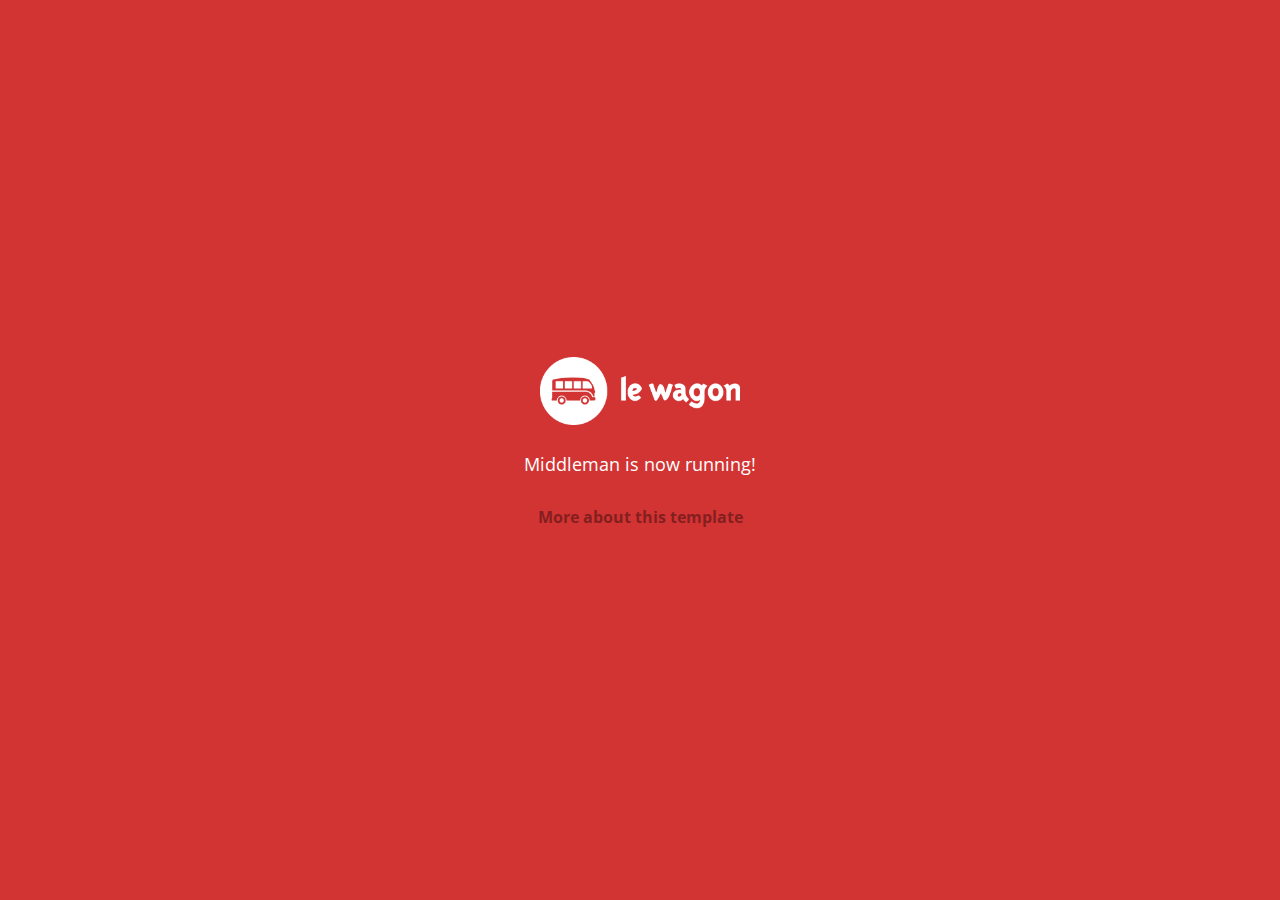
==== index.html @ 2f00ca64 "Automated commit at 2018-08-06 08:34:51 UTC by middleman-deploy 2.0.0-alpha" ====
<!doctype html>
<html>
  <head>
    <meta charset="utf-8">
    <meta http-equiv="x-ua-compatible" content="ie=edge">
    <meta name="viewport"
          content="width=device-width, initial-scale=1, shrink-to-fit=no">
    <!-- Use the title from a page's frontmatter if it has one -->
    <title>Le Wagon - Middleman</title>
    <link href="stylesheets/application-3c48b980.css" rel="stylesheet" />
    <script src="javascripts/application-93de88c9.js"></script>
    <link href="images/favicon-f15af148.png" rel="icon" type="image/png" />
  </head>
  <body>
    <div id="home">
  <div class="home-content">
    <img src="images/logo-acc9c0ec.png" width="200" alt="Logo" />
    <p>
      Middleman is now running!
    </p>
    <p class="about">
      <a href="about.html">More about this template</a>
    </p>
  </div>
</div>

  </body>
</html>
---- stylesheets/application-3c48b980.css ----
@import url("https://fonts.googleapis.com/css?family=Open+Sans:400,300,700|Raleway:400,100,300,700,500");/*!
 * Bootstrap v3.3.7 (http://getbootstrap.com)
 * Copyright 2011-2016 Twitter, Inc.
 * Licensed under MIT (https://github.com/twbs/bootstrap/blob/master/LICENSE)
 *//*! normalize.css v3.0.3 | MIT License | github.com/necolas/normalize.css */html{font-family:sans-serif;-ms-text-size-adjust:100%;-webkit-text-size-adjust:100%}body{margin:0}article,aside,details,figcaption,figure,footer,header,hgroup,main,menu,nav,section,summary{display:block}audio,canvas,progress,video{display:inline-block;vertical-align:baseline}audio:not([controls]){display:none;height:0}[hidden],template{display:none}a{background-color:transparent}a:active,a:hover{outline:0}abbr[title]{border-bottom:1px dotted}b,strong{font-weight:bold}dfn{font-style:italic}h1{font-size:2em;margin:0.67em 0}mark{background:#ff0;color:#000}small{font-size:80%}sub,sup{font-size:75%;line-height:0;position:relative;vertical-align:baseline}sup{top:-0.5em}sub{bottom:-0.25em}img{border:0}svg:not(:root){overflow:hidden}figure{margin:1em 40px}hr{-webkit-box-sizing:content-box;box-sizing:content-box;height:0}pre{overflow:auto}code,kbd,pre,samp{font-family:monospace, monospace;font-size:1em}button,input,optgroup,select,textarea{color:inherit;font:inherit;margin:0}button{overflow:visible}button,select{text-transform:none}button,html input[type="button"],input[type="reset"],input[type="submit"]{-webkit-appearance:button;cursor:pointer}button[disabled],html input[disabled]{cursor:default}button::-moz-focus-inner,input::-moz-focus-inner{border:0;padding:0}input{line-height:normal}input[type="checkbox"],input[type="radio"]{-webkit-box-sizing:border-box;box-sizing:border-box;padding:0}input[type="number"]::-webkit-inner-spin-button,input[type="number"]::-webkit-outer-spin-button{height:auto}input[type="search"]{-webkit-appearance:textfield;-webkit-box-sizing:content-box;box-sizing:content-box}input[type="search"]::-webkit-search-cancel-button,input[type="search"]::-webkit-search-decoration{-webkit-appearance:none}fieldset{border:1px solid #c0c0c0;margin:0 2px;padding:0.35em 0.625em 0.75em}legend{border:0;padding:0}textarea{overflow:auto}optgroup{font-weight:bold}table{border-collapse:collapse;border-spacing:0}td,th{padding:0}/*! Source: https://github.com/h5bp/html5-boilerplate/blob/master/src/css/main.css */@media print{*,*:before,*:after{background:transparent !important;color:#000 !important;-webkit-box-shadow:none !important;box-shadow:none !important;text-shadow:none !important}a,a:visited{text-decoration:underline}a[href]:after{content:" (" attr(href) ")"}abbr[title]:after{content:" (" attr(title) ")"}a[href^="#"]:after,a[href^="javascript:"]:after{content:""}pre,blockquote{border:1px solid #999;page-break-inside:avoid}thead{display:table-header-group}tr,img{page-break-inside:avoid}img{max-width:100% !important}p,h2,h3{orphans:3;widows:3}h2,h3{page-break-after:avoid}.navbar{display:none}.btn>.caret,.dropup>.btn>.caret{border-top-color:#000 !important}.label{border:1px solid #000}.table{border-collapse:collapse !important}.table td,.table th{background-color:#fff !important}.table-bordered th,.table-bordered td{border:1px solid #ddd !important}}@font-face{font-family:'Glyphicons Halflings';src:url("../assets/bootstrap/glyphicons-halflings-regular-86b6f62b.eot");src:url("../assets/bootstrap/glyphicons-halflings-regular-86b6f62b.eot?#iefix") format("embedded-opentype"),url("../assets/bootstrap/glyphicons-halflings-regular-ca35b697.woff2") format("woff2"),url("../assets/bootstrap/glyphicons-halflings-regular-278e49a8.woff") format("woff"),url("../assets/bootstrap/glyphicons-halflings-regular-44bc1850.ttf") format("truetype"),url("../assets/bootstrap/glyphicons-halflings-regular-de51a849.svg#glyphicons_halflingsregular") format("svg")}.glyphicon{position:relative;top:1px;display:inline-block;font-family:'Glyphicons Halflings';font-style:normal;font-weight:normal;line-height:1;-webkit-font-smoothing:antialiased;-moz-osx-font-smoothing:grayscale}.glyphicon-asterisk:before{content:"\002a"}.glyphicon-plus:before{content:"\002b"}.glyphicon-euro:before,.glyphicon-eur:before{content:"\20ac"}.glyphicon-minus:before{content:"\2212"}.glyphicon-cloud:before{content:"\2601"}.glyphicon-envelope:before{content:"\2709"}.glyphicon-pencil:before{content:"\270f"}.glyphicon-glass:before{content:"\e001"}.glyphicon-music:before{content:"\e002"}.glyphicon-search:before{content:"\e003"}.glyphicon-heart:before{content:"\e005"}.glyphicon-star:before{content:"\e006"}.glyphicon-star-empty:before{content:"\e007"}.glyphicon-user:before{content:"\e008"}.glyphicon-film:before{content:"\e009"}.glyphicon-th-large:before{content:"\e010"}.glyphicon-th:before{content:"\e011"}.glyphicon-th-list:before{content:"\e012"}.glyphicon-ok:before{content:"\e013"}.glyphicon-remove:before{content:"\e014"}.glyphicon-zoom-in:before{content:"\e015"}.glyphicon-zoom-out:before{content:"\e016"}.glyphicon-off:before{content:"\e017"}.glyphicon-signal:before{content:"\e018"}.glyphicon-cog:before{content:"\e019"}.glyphicon-trash:before{content:"\e020"}.glyphicon-home:before{content:"\e021"}.glyphicon-file:before{content:"\e022"}.glyphicon-time:before{content:"\e023"}.glyphicon-road:before{content:"\e024"}.glyphicon-download-alt:before{content:"\e025"}.glyphicon-download:before{content:"\e026"}.glyphicon-upload:before{content:"\e027"}.glyphicon-inbox:before{content:"\e028"}.glyphicon-play-circle:before{content:"\e029"}.glyphicon-repeat:before{content:"\e030"}.glyphicon-refresh:before{content:"\e031"}.glyphicon-list-alt:before{content:"\e032"}.glyphicon-lock:before{content:"\e033"}.glyphicon-flag:before{content:"\e034"}.glyphicon-headphones:before{content:"\e035"}.glyphicon-volume-off:before{content:"\e036"}.glyphicon-volume-down:before{content:"\e037"}.glyphicon-volume-up:before{content:"\e038"}.glyphicon-qrcode:before{content:"\e039"}.glyphicon-barcode:before{content:"\e040"}.glyphicon-tag:before{content:"\e041"}.glyphicon-tags:before{content:"\e042"}.glyphicon-book:before{content:"\e043"}.glyphicon-bookmark:before{content:"\e044"}.glyphicon-print:before{content:"\e045"}.glyphicon-camera:before{content:"\e046"}.glyphicon-font:before{content:"\e047"}.glyphicon-bold:before{content:"\e048"}.glyphicon-italic:before{content:"\e049"}.glyphicon-text-height:before{content:"\e050"}.glyphicon-text-width:before{content:"\e051"}.glyphicon-align-left:before{content:"\e052"}.glyphicon-align-center:before{content:"\e053"}.glyphicon-align-right:before{content:"\e054"}.glyphicon-align-justify:before{content:"\e055"}.glyphicon-list:before{content:"\e056"}.glyphicon-indent-left:before{content:"\e057"}.glyphicon-indent-right:before{content:"\e058"}.glyphicon-facetime-video:before{content:"\e059"}.glyphicon-picture:before{content:"\e060"}.glyphicon-map-marker:before{content:"\e062"}.glyphicon-adjust:before{content:"\e063"}.glyphicon-tint:before{content:"\e064"}.glyphicon-edit:before{content:"\e065"}.glyphicon-share:before{content:"\e066"}.glyphicon-check:before{content:"\e067"}.glyphicon-move:before{content:"\e068"}.glyphicon-step-backward:before{content:"\e069"}.glyphicon-fast-backward:before{content:"\e070"}.glyphicon-backward:before{content:"\e071"}.glyphicon-play:before{content:"\e072"}.glyphicon-pause:before{content:"\e073"}.glyphicon-stop:before{content:"\e074"}.glyphicon-forward:before{content:"\e075"}.glyphicon-fast-forward:before{content:"\e076"}.glyphicon-step-forward:before{content:"\e077"}.glyphicon-eject:before{content:"\e078"}.glyphicon-chevron-left:before{content:"\e079"}.glyphicon-chevron-right:before{content:"\e080"}.glyphicon-plus-sign:before{content:"\e081"}.glyphicon-minus-sign:before{content:"\e082"}.glyphicon-remove-sign:before{content:"\e083"}.glyphicon-ok-sign:before{content:"\e084"}.glyphicon-question-sign:before{content:"\e085"}.glyphicon-info-sign:before{content:"\e086"}.glyphicon-screenshot:before{content:"\e087"}.glyphicon-remove-circle:before{content:"\e088"}.glyphicon-ok-circle:before{content:"\e089"}.glyphicon-ban-circle:before{content:"\e090"}.glyphicon-arrow-left:before{content:"\e091"}.glyphicon-arrow-right:before{content:"\e092"}.glyphicon-arrow-up:before{content:"\e093"}.glyphicon-arrow-down:before{content:"\e094"}.glyphicon-share-alt:before{content:"\e095"}.glyphicon-resize-full:before{content:"\e096"}.glyphicon-resize-small:before{content:"\e097"}.glyphicon-exclamation-sign:before{content:"\e101"}.glyphicon-gift:before{content:"\e102"}.glyphicon-leaf:before{content:"\e103"}.glyphicon-fire:before{content:"\e104"}.glyphicon-eye-open:before{content:"\e105"}.glyphicon-eye-close:before{content:"\e106"}.glyphicon-warning-sign:before{content:"\e107"}.glyphicon-plane:before{content:"\e108"}.glyphicon-calendar:before{content:"\e109"}.glyphicon-random:before{content:"\e110"}.glyphicon-comment:before{content:"\e111"}.glyphicon-magnet:before{content:"\e112"}.glyphicon-chevron-up:before{content:"\e113"}.glyphicon-chevron-down:before{content:"\e114"}.glyphicon-retweet:before{content:"\e115"}.glyphicon-shopping-cart:before{content:"\e116"}.glyphicon-folder-close:before{content:"\e117"}.glyphicon-folder-open:before{content:"\e118"}.glyphicon-resize-vertical:before{content:"\e119"}.glyphicon-resize-horizontal:before{content:"\e120"}.glyphicon-hdd:before{content:"\e121"}.glyphicon-bullhorn:before{content:"\e122"}.glyphicon-bell:before{content:"\e123"}.glyphicon-certificate:before{content:"\e124"}.glyphicon-thumbs-up:before{content:"\e125"}.glyphicon-thumbs-down:before{content:"\e126"}.glyphicon-hand-right:before{content:"\e127"}.glyphicon-hand-left:before{content:"\e128"}.glyphicon-hand-up:before{content:"\e129"}.glyphicon-hand-down:before{content:"\e130"}.glyphicon-circle-arrow-right:before{content:"\e131"}.glyphicon-circle-arrow-left:before{content:"\e132"}.glyphicon-circle-arrow-up:before{content:"\e133"}.glyphicon-circle-arrow-down:before{content:"\e134"}.glyphicon-globe:before{content:"\e135"}.glyphicon-wrench:before{content:"\e136"}.glyphicon-tasks:before{content:"\e137"}.glyphicon-filter:before{content:"\e138"}.glyphicon-briefcase:before{content:"\e139"}.glyphicon-fullscreen:before{content:"\e140"}.glyphicon-dashboard:before{content:"\e141"}.glyphicon-paperclip:before{content:"\e142"}.glyphicon-heart-empty:before{content:"\e143"}.glyphicon-link:before{content:"\e144"}.glyphicon-phone:before{content:"\e145"}.glyphicon-pushpin:before{content:"\e146"}.glyphicon-usd:before{content:"\e148"}.glyphicon-gbp:before{content:"\e149"}.glyphicon-sort:before{content:"\e150"}.glyphicon-sort-by-alphabet:before{content:"\e151"}.glyphicon-sort-by-alphabet-alt:before{content:"\e152"}.glyphicon-sort-by-order:before{content:"\e153"}.glyphicon-sort-by-order-alt:before{content:"\e154"}.glyphicon-sort-by-attributes:before{content:"\e155"}.glyphicon-sort-by-attributes-alt:before{content:"\e156"}.glyphicon-unchecked:before{content:"\e157"}.glyphicon-expand:before{content:"\e158"}.glyphicon-collapse-down:before{content:"\e159"}.glyphicon-collapse-up:before{content:"\e160"}.glyphicon-log-in:before{content:"\e161"}.glyphicon-flash:before{content:"\e162"}.glyphicon-log-out:before{content:"\e163"}.glyphicon-new-window:before{content:"\e164"}.glyphicon-record:before{content:"\e165"}.glyphicon-save:before{content:"\e166"}.glyphicon-open:before{content:"\e167"}.glyphicon-saved:before{content:"\e168"}.glyphicon-import:before{content:"\e169"}.glyphicon-export:before{content:"\e170"}.glyphicon-send:before{content:"\e171"}.glyphicon-floppy-disk:before{content:"\e172"}.glyphicon-floppy-saved:before{content:"\e173"}.glyphicon-floppy-remove:before{content:"\e174"}.glyphicon-floppy-save:before{content:"\e175"}.glyphicon-floppy-open:before{content:"\e176"}.glyphicon-credit-card:before{content:"\e177"}.glyphicon-transfer:before{content:"\e178"}.glyphicon-cutlery:before{content:"\e179"}.glyphicon-header:before{content:"\e180"}.glyphicon-compressed:before{content:"\e181"}.glyphicon-earphone:before{content:"\e182"}.glyphicon-phone-alt:before{content:"\e183"}.glyphicon-tower:before{content:"\e184"}.glyphicon-stats:before{content:"\e185"}.glyphicon-sd-video:before{content:"\e186"}.glyphicon-hd-video:before{content:"\e187"}.glyphicon-subtitles:before{content:"\e188"}.glyphicon-sound-stereo:before{content:"\e189"}.glyphicon-sound-dolby:before{content:"\e190"}.glyphicon-sound-5-1:before{content:"\e191"}.glyphicon-sound-6-1:before{content:"\e192"}.glyphicon-sound-7-1:before{content:"\e193"}.glyphicon-copyright-mark:before{content:"\e194"}.glyphicon-registration-mark:before{content:"\e195"}.glyphicon-cloud-download:before{content:"\e197"}.glyphicon-cloud-upload:before{content:"\e198"}.glyphicon-tree-conifer:before{content:"\e199"}.glyphicon-tree-deciduous:before{content:"\e200"}.glyphicon-cd:before{content:"\e201"}.glyphicon-save-file:before{content:"\e202"}.glyphicon-open-file:before{content:"\e203"}.glyphicon-level-up:before{content:"\e204"}.glyphicon-copy:before{content:"\e205"}.glyphicon-paste:before{content:"\e206"}.glyphicon-alert:before{content:"\e209"}.glyphicon-equalizer:before{content:"\e210"}.glyphicon-king:before{content:"\e211"}.glyphicon-queen:before{content:"\e212"}.glyphicon-pawn:before{content:"\e213"}.glyphicon-bishop:before{content:"\e214"}.glyphicon-knight:before{content:"\e215"}.glyphicon-baby-formula:before{content:"\e216"}.glyphicon-tent:before{content:"\26fa"}.glyphicon-blackboard:before{content:"\e218"}.glyphicon-bed:before{content:"\e219"}.glyphicon-apple:before{content:"\f8ff"}.glyphicon-erase:before{content:"\e221"}.glyphicon-hourglass:before{content:"\231b"}.glyphicon-lamp:before{content:"\e223"}.glyphicon-duplicate:before{content:"\e224"}.glyphicon-piggy-bank:before{content:"\e225"}.glyphicon-scissors:before{content:"\e226"}.glyphicon-bitcoin:before{content:"\e227"}.glyphicon-btc:before{content:"\e227"}.glyphicon-xbt:before{content:"\e227"}.glyphicon-yen:before{content:"\00a5"}.glyphicon-jpy:before{content:"\00a5"}.glyphicon-ruble:before{content:"\20bd"}.glyphicon-rub:before{content:"\20bd"}.glyphicon-scale:before{content:"\e230"}.glyphicon-ice-lolly:before{content:"\e231"}.glyphicon-ice-lolly-tasted:before{content:"\e232"}.glyphicon-education:before{content:"\e233"}.glyphicon-option-horizontal:before{content:"\e234"}.glyphicon-option-vertical:before{content:"\e235"}.glyphicon-menu-hamburger:before{content:"\e236"}.glyphicon-modal-window:before{content:"\e237"}.glyphicon-oil:before{content:"\e238"}.glyphicon-grain:before{content:"\e239"}.glyphicon-sunglasses:before{content:"\e240"}.glyphicon-text-size:before{content:"\e241"}.glyphicon-text-color:before{content:"\e242"}.glyphicon-text-background:before{content:"\e243"}.glyphicon-object-align-top:before{content:"\e244"}.glyphicon-object-align-bottom:before{content:"\e245"}.glyphicon-object-align-horizontal:before{content:"\e246"}.glyphicon-object-align-left:before{content:"\e247"}.glyphicon-object-align-vertical:before{content:"\e248"}.glyphicon-object-align-right:before{content:"\e249"}.glyphicon-triangle-right:before{content:"\e250"}.glyphicon-triangle-left:before{content:"\e251"}.glyphicon-triangle-bottom:before{content:"\e252"}.glyphicon-triangle-top:before{content:"\e253"}.glyphicon-console:before{content:"\e254"}.glyphicon-superscript:before{content:"\e255"}.glyphicon-subscript:before{content:"\e256"}.glyphicon-menu-left:before{content:"\e257"}.glyphicon-menu-right:before{content:"\e258"}.glyphicon-menu-down:before{content:"\e259"}.glyphicon-menu-up:before{content:"\e260"}*{-webkit-box-sizing:border-box;box-sizing:border-box}*:before,*:after{-webkit-box-sizing:border-box;box-sizing:border-box}html{font-size:10px;-webkit-tap-highlight-color:transparent}body{font-family:"Open Sans", "Helvetica", "sans-serif";font-size:18px;line-height:1.42857143;color:#333333;background-color:#F4F4F4}input,button,select,textarea{font-family:inherit;font-size:inherit;line-height:inherit}a{color:#469AE0;text-decoration:none}a:hover,a:focus{color:#1f74ba;text-decoration:underline}a:focus{outline:5px auto -webkit-focus-ring-color;outline-offset:-2px}figure{margin:0}img{vertical-align:middle}.img-responsive{display:block;max-width:100%;height:auto}.img-rounded{border-radius:2px}.img-thumbnail{padding:4px;line-height:1.42857143;background-color:#F4F4F4;border:1px solid #ddd;border-radius:2px;-webkit-transition:all 0.2s ease-in-out;transition:all 0.2s ease-in-out;display:inline-block;max-width:100%;height:auto}.img-circle{border-radius:50%}hr{margin-top:25px;margin-bottom:25px;border:0;border-top:1px solid #eeeeee}.sr-only{position:absolute;width:1px;height:1px;margin:-1px;padding:0;overflow:hidden;clip:rect(0, 0, 0, 0);border:0}.sr-only-focusable:active,.sr-only-focusable:focus{position:static;width:auto;height:auto;margin:0;overflow:visible;clip:auto}[role="button"]{cursor:pointer}h1,h2,h3,h4,h5,h6,.h1,.h2,.h3,.h4,.h5,.h6{font-family:"Raleway", "Helvetica", "sans-serif";font-weight:500;line-height:1.1;color:inherit}h1 small,h1 .small,h2 small,h2 .small,h3 small,h3 .small,h4 small,h4 .small,h5 small,h5 .small,h6 small,h6 .small,.h1 small,.h1 .small,.h2 small,.h2 .small,.h3 small,.h3 .small,.h4 small,.h4 .small,.h5 small,.h5 .small,.h6 small,.h6 .small{font-weight:normal;line-height:1;color:#777777}h1,.h1,h2,.h2,h3,.h3{margin-top:25px;margin-bottom:12.5px}h1 small,h1 .small,.h1 small,.h1 .small,h2 small,h2 .small,.h2 small,.h2 .small,h3 small,h3 .small,.h3 small,.h3 .small{font-size:65%}h4,.h4,h5,.h5,h6,.h6{margin-top:12.5px;margin-bottom:12.5px}h4 small,h4 .small,.h4 small,.h4 .small,h5 small,h5 .small,.h5 small,.h5 .small,h6 small,h6 .small,.h6 small,.h6 .small{font-size:75%}h1,.h1{font-size:46px}h2,.h2{font-size:38px}h3,.h3{font-size:31px}h4,.h4{font-size:23px}h5,.h5{font-size:18px}h6,.h6{font-size:16px}p{margin:0 0 12.5px}.lead{margin-bottom:25px;font-size:20px;font-weight:300;line-height:1.4}@media (min-width: 768px){.lead{font-size:27px}}small,.small{font-size:88%}mark,.mark{background-color:#fcf8e3;padding:.2em}.text-left{text-align:left}.text-right{text-align:right}.text-center{text-align:center}.text-justify{text-align:justify}.text-nowrap{white-space:nowrap}.text-lowercase{text-transform:lowercase}.text-uppercase,.initialism{text-transform:uppercase}.text-capitalize{text-transform:capitalize}.text-muted{color:#777777}.text-primary{color:#469AE0}a.text-primary:hover,a.text-primary:focus{color:#2381d0}.text-success{color:#3c763d}a.text-success:hover,a.text-success:focus{color:#2b542c}.text-info{color:#31708f}a.text-info:hover,a.text-info:focus{color:#245269}.text-warning{color:#8a6d3b}a.text-warning:hover,a.text-warning:focus{color:#66512c}.text-danger{color:#a94442}a.text-danger:hover,a.text-danger:focus{color:#843534}.bg-primary{color:#fff}.bg-primary{background-color:#469AE0}a.bg-primary:hover,a.bg-primary:focus{background-color:#2381d0}.bg-success{background-color:#dff0d8}a.bg-success:hover,a.bg-success:focus{background-color:#c1e2b3}.bg-info{background-color:#d9edf7}a.bg-info:hover,a.bg-info:focus{background-color:#afd9ee}.bg-warning{background-color:#fcf8e3}a.bg-warning:hover,a.bg-warning:focus{background-color:#f7ecb5}.bg-danger{background-color:#f2dede}a.bg-danger:hover,a.bg-danger:focus{background-color:#e4b9b9}.page-header{padding-bottom:11.5px;margin:50px 0 25px;border-bottom:1px solid #eeeeee}ul,ol{margin-top:0;margin-bottom:12.5px}ul ul,ul ol,ol ul,ol ol{margin-bottom:0}.list-unstyled{padding-left:0;list-style:none}.list-inline{padding-left:0;list-style:none;margin-left:-5px}.list-inline>li{display:inline-block;padding-left:5px;padding-right:5px}dl{margin-top:0;margin-bottom:25px}dt,dd{line-height:1.42857143}dt{font-weight:bold}dd{margin-left:0}.dl-horizontal dd:before,.dl-horizontal dd:after{content:" ";display:table}.dl-horizontal dd:after{clear:both}@media (min-width: 768px){.dl-horizontal dt{float:left;width:160px;clear:left;text-align:right;overflow:hidden;text-overflow:ellipsis;white-space:nowrap}.dl-horizontal dd{margin-left:180px}}abbr[title],abbr[data-original-title]{cursor:help;border-bottom:1px dotted #777777}.initialism{font-size:90%}blockquote{padding:12.5px 25px;margin:0 0 25px;font-size:22.5px;border-left:5px solid #eeeeee}blockquote p:last-child,blockquote ul:last-child,blockquote ol:last-child{margin-bottom:0}blockquote footer,blockquote small,blockquote .small{display:block;font-size:80%;line-height:1.42857143;color:#777777}blockquote footer:before,blockquote small:before,blockquote .small:before{content:'\2014 \00A0'}.blockquote-reverse,blockquote.pull-right{padding-right:15px;padding-left:0;border-right:5px solid #eeeeee;border-left:0;text-align:right}.blockquote-reverse footer:before,.blockquote-reverse small:before,.blockquote-reverse .small:before,blockquote.pull-right footer:before,blockquote.pull-right small:before,blockquote.pull-right .small:before{content:''}.blockquote-reverse footer:after,.blockquote-reverse small:after,.blockquote-reverse .small:after,blockquote.pull-right footer:after,blockquote.pull-right small:after,blockquote.pull-right .small:after{content:'\00A0 \2014'}address{margin-bottom:25px;font-style:normal;line-height:1.42857143}code,kbd,pre,samp{font-family:Menlo, Monaco, Consolas, "Courier New", monospace}code{padding:2px 4px;font-size:90%;color:#c7254e;background-color:#f9f2f4;border-radius:2px}kbd{padding:2px 4px;font-size:90%;color:#fff;background-color:#333;border-radius:2px;-webkit-box-shadow:inset 0 -1px 0 rgba(0,0,0,0.25);box-shadow:inset 0 -1px 0 rgba(0,0,0,0.25)}kbd kbd{padding:0;font-size:100%;font-weight:bold;-webkit-box-shadow:none;box-shadow:none}pre{display:block;padding:12px;margin:0 0 12.5px;font-size:17px;line-height:1.42857143;word-break:break-all;word-wrap:break-word;color:#333333;background-color:#f5f5f5;border:1px solid #ccc;border-radius:2px}pre code{padding:0;font-size:inherit;color:inherit;white-space:pre-wrap;background-color:transparent;border-radius:0}.pre-scrollable{max-height:340px;overflow-y:scroll}.container{margin-right:auto;margin-left:auto;padding-left:15px;padding-right:15px}.container:before,.container:after{content:" ";display:table}.container:after{clear:both}@media (min-width: 768px){.container{width:750px}}@media (min-width: 992px){.container{width:970px}}@media (min-width: 1200px){.container{width:1170px}}.container-fluid{margin-right:auto;margin-left:auto;padding-left:15px;padding-right:15px}.container-fluid:before,.container-fluid:after{content:" ";display:table}.container-fluid:after{clear:both}.row{margin-left:-15px;margin-right:-15px}.row:before,.row:after{content:" ";display:table}.row:after{clear:both}.col-xs-1,.col-sm-1,.col-md-1,.col-lg-1,.col-xs-2,.col-sm-2,.col-md-2,.col-lg-2,.col-xs-3,.col-sm-3,.col-md-3,.col-lg-3,.col-xs-4,.col-sm-4,.col-md-4,.col-lg-4,.col-xs-5,.col-sm-5,.col-md-5,.col-lg-5,.col-xs-6,.col-sm-6,.col-md-6,.col-lg-6,.col-xs-7,.col-sm-7,.col-md-7,.col-lg-7,.col-xs-8,.col-sm-8,.col-md-8,.col-lg-8,.col-xs-9,.col-sm-9,.col-md-9,.col-lg-9,.col-xs-10,.col-sm-10,.col-md-10,.col-lg-10,.col-xs-11,.col-sm-11,.col-md-11,.col-lg-11,.col-xs-12,.col-sm-12,.col-md-12,.col-lg-12{position:relative;min-height:1px;padding-left:15px;padding-right:15px}.col-xs-1,.col-xs-2,.col-xs-3,.col-xs-4,.col-xs-5,.col-xs-6,.col-xs-7,.col-xs-8,.col-xs-9,.col-xs-10,.col-xs-11,.col-xs-12{float:left}.col-xs-1{width:8.33333333%}.col-xs-2{width:16.66666667%}.col-xs-3{width:25%}.col-xs-4{width:33.33333333%}.col-xs-5{width:41.66666667%}.col-xs-6{width:50%}.col-xs-7{width:58.33333333%}.col-xs-8{width:66.66666667%}.col-xs-9{width:75%}.col-xs-10{width:83.33333333%}.col-xs-11{width:91.66666667%}.col-xs-12{width:100%}.col-xs-pull-0{right:auto}.col-xs-pull-1{right:8.33333333%}.col-xs-pull-2{right:16.66666667%}.col-xs-pull-3{right:25%}.col-xs-pull-4{right:33.33333333%}.col-xs-pull-5{right:41.66666667%}.col-xs-pull-6{right:50%}.col-xs-pull-7{right:58.33333333%}.col-xs-pull-8{right:66.66666667%}.col-xs-pull-9{right:75%}.col-xs-pull-10{right:83.33333333%}.col-xs-pull-11{right:91.66666667%}.col-xs-pull-12{right:100%}.col-xs-push-0{left:auto}.col-xs-push-1{left:8.33333333%}.col-xs-push-2{left:16.66666667%}.col-xs-push-3{left:25%}.col-xs-push-4{left:33.33333333%}.col-xs-push-5{left:41.66666667%}.col-xs-push-6{left:50%}.col-xs-push-7{left:58.33333333%}.col-xs-push-8{left:66.66666667%}.col-xs-push-9{left:75%}.col-xs-push-10{left:83.33333333%}.col-xs-push-11{left:91.66666667%}.col-xs-push-12{left:100%}.col-xs-offset-0{margin-left:0%}.col-xs-offset-1{margin-left:8.33333333%}.col-xs-offset-2{margin-left:16.66666667%}.col-xs-offset-3{margin-left:25%}.col-xs-offset-4{margin-left:33.33333333%}.col-xs-offset-5{margin-left:41.66666667%}.col-xs-offset-6{margin-left:50%}.col-xs-offset-7{margin-left:58.33333333%}.col-xs-offset-8{margin-left:66.66666667%}.col-xs-offset-9{margin-left:75%}.col-xs-offset-10{margin-left:83.33333333%}.col-xs-offset-11{margin-left:91.66666667%}.col-xs-offset-12{margin-left:100%}@media (min-width: 768px){.col-sm-1,.col-sm-2,.col-sm-3,.col-sm-4,.col-sm-5,.col-sm-6,.col-sm-7,.col-sm-8,.col-sm-9,.col-sm-10,.col-sm-11,.col-sm-12{float:left}.col-sm-1{width:8.33333333%}.col-sm-2{width:16.66666667%}.col-sm-3{width:25%}.col-sm-4{width:33.33333333%}.col-sm-5{width:41.66666667%}.col-sm-6{width:50%}.col-sm-7{width:58.33333333%}.col-sm-8{width:66.66666667%}.col-sm-9{width:75%}.col-sm-10{width:83.33333333%}.col-sm-11{width:91.66666667%}.col-sm-12{width:100%}.col-sm-pull-0{right:auto}.col-sm-pull-1{right:8.33333333%}.col-sm-pull-2{right:16.66666667%}.col-sm-pull-3{right:25%}.col-sm-pull-4{right:33.33333333%}.col-sm-pull-5{right:41.66666667%}.col-sm-pull-6{right:50%}.col-sm-pull-7{right:58.33333333%}.col-sm-pull-8{right:66.66666667%}.col-sm-pull-9{right:75%}.col-sm-pull-10{right:83.33333333%}.col-sm-pull-11{right:91.66666667%}.col-sm-pull-12{right:100%}.col-sm-push-0{left:auto}.col-sm-push-1{left:8.33333333%}.col-sm-push-2{left:16.66666667%}.col-sm-push-3{left:25%}.col-sm-push-4{left:33.33333333%}.col-sm-push-5{left:41.66666667%}.col-sm-push-6{left:50%}.col-sm-push-7{left:58.33333333%}.col-sm-push-8{left:66.66666667%}.col-sm-push-9{left:75%}.col-sm-push-10{left:83.33333333%}.col-sm-push-11{left:91.66666667%}.col-sm-push-12{left:100%}.col-sm-offset-0{margin-left:0%}.col-sm-offset-1{margin-left:8.33333333%}.col-sm-offset-2{margin-left:16.66666667%}.col-sm-offset-3{margin-left:25%}.col-sm-offset-4{margin-left:33.33333333%}.col-sm-offset-5{margin-left:41.66666667%}.col-sm-offset-6{margin-left:50%}.col-sm-offset-7{margin-left:58.33333333%}.col-sm-offset-8{margin-left:66.66666667%}.col-sm-offset-9{margin-left:75%}.col-sm-offset-10{margin-left:83.33333333%}.col-sm-offset-11{margin-left:91.66666667%}.col-sm-offset-12{margin-left:100%}}@media (min-width: 992px){.col-md-1,.col-md-2,.col-md-3,.col-md-4,.col-md-5,.col-md-6,.col-md-7,.col-md-8,.col-md-9,.col-md-10,.col-md-11,.col-md-12{float:left}.col-md-1{width:8.33333333%}.col-md-2{width:16.66666667%}.col-md-3{width:25%}.col-md-4{width:33.33333333%}.col-md-5{width:41.66666667%}.col-md-6{width:50%}.col-md-7{width:58.33333333%}.col-md-8{width:66.66666667%}.col-md-9{width:75%}.col-md-10{width:83.33333333%}.col-md-11{width:91.66666667%}.col-md-12{width:100%}.col-md-pull-0{right:auto}.col-md-pull-1{right:8.33333333%}.col-md-pull-2{right:16.66666667%}.col-md-pull-3{right:25%}.col-md-pull-4{right:33.33333333%}.col-md-pull-5{right:41.66666667%}.col-md-pull-6{right:50%}.col-md-pull-7{right:58.33333333%}.col-md-pull-8{right:66.66666667%}.col-md-pull-9{right:75%}.col-md-pull-10{right:83.33333333%}.col-md-pull-11{right:91.66666667%}.col-md-pull-12{right:100%}.col-md-push-0{left:auto}.col-md-push-1{left:8.33333333%}.col-md-push-2{left:16.66666667%}.col-md-push-3{left:25%}.col-md-push-4{left:33.33333333%}.col-md-push-5{left:41.66666667%}.col-md-push-6{left:50%}.col-md-push-7{left:58.33333333%}.col-md-push-8{left:66.66666667%}.col-md-push-9{left:75%}.col-md-push-10{left:83.33333333%}.col-md-push-11{left:91.66666667%}.col-md-push-12{left:100%}.col-md-offset-0{margin-left:0%}.col-md-offset-1{margin-left:8.33333333%}.col-md-offset-2{margin-left:16.66666667%}.col-md-offset-3{margin-left:25%}.col-md-offset-4{margin-left:33.33333333%}.col-md-offset-5{margin-left:41.66666667%}.col-md-offset-6{margin-left:50%}.col-md-offset-7{margin-left:58.33333333%}.col-md-offset-8{margin-left:66.66666667%}.col-md-offset-9{margin-left:75%}.col-md-offset-10{margin-left:83.33333333%}.col-md-offset-11{margin-left:91.66666667%}.col-md-offset-12{margin-left:100%}}@media (min-width: 1200px){.col-lg-1,.col-lg-2,.col-lg-3,.col-lg-4,.col-lg-5,.col-lg-6,.col-lg-7,.col-lg-8,.col-lg-9,.col-lg-10,.col-lg-11,.col-lg-12{float:left}.col-lg-1{width:8.33333333%}.col-lg-2{width:16.66666667%}.col-lg-3{width:25%}.col-lg-4{width:33.33333333%}.col-lg-5{width:41.66666667%}.col-lg-6{width:50%}.col-lg-7{width:58.33333333%}.col-lg-8{width:66.66666667%}.col-lg-9{width:75%}.col-lg-10{width:83.33333333%}.col-lg-11{width:91.66666667%}.col-lg-12{width:100%}.col-lg-pull-0{right:auto}.col-lg-pull-1{right:8.33333333%}.col-lg-pull-2{right:16.66666667%}.col-lg-pull-3{right:25%}.col-lg-pull-4{right:33.33333333%}.col-lg-pull-5{right:41.66666667%}.col-lg-pull-6{right:50%}.col-lg-pull-7{right:58.33333333%}.col-lg-pull-8{right:66.66666667%}.col-lg-pull-9{right:75%}.col-lg-pull-10{right:83.33333333%}.col-lg-pull-11{right:91.66666667%}.col-lg-pull-12{right:100%}.col-lg-push-0{left:auto}.col-lg-push-1{left:8.33333333%}.col-lg-push-2{left:16.66666667%}.col-lg-push-3{left:25%}.col-lg-push-4{left:33.33333333%}.col-lg-push-5{left:41.66666667%}.col-lg-push-6{left:50%}.col-lg-push-7{left:58.33333333%}.col-lg-push-8{left:66.66666667%}.col-lg-push-9{left:75%}.col-lg-push-10{left:83.33333333%}.col-lg-push-11{left:91.66666667%}.col-lg-push-12{left:100%}.col-lg-offset-0{margin-left:0%}.col-lg-offset-1{margin-left:8.33333333%}.col-lg-offset-2{margin-left:16.66666667%}.col-lg-offset-3{margin-left:25%}.col-lg-offset-4{margin-left:33.33333333%}.col-lg-offset-5{margin-left:41.66666667%}.col-lg-offset-6{margin-left:50%}.col-lg-offset-7{margin-left:58.33333333%}.col-lg-offset-8{margin-left:66.66666667%}.col-lg-offset-9{margin-left:75%}.col-lg-offset-10{margin-left:83.33333333%}.col-lg-offset-11{margin-left:91.66666667%}.col-lg-offset-12{margin-left:100%}}table{background-color:transparent}caption{padding-top:8px;padding-bottom:8px;color:#777777;text-align:left}th{text-align:left}.table{width:100%;max-width:100%;margin-bottom:25px}.table>thead>tr>th,.table>thead>tr>td,.table>tbody>tr>th,.table>tbody>tr>td,.table>tfoot>tr>th,.table>tfoot>tr>td{padding:8px;line-height:1.42857143;vertical-align:top;border-top:1px solid #ddd}.table>thead>tr>th{vertical-align:bottom;border-bottom:2px solid #ddd}.table>caption+thead>tr:first-child>th,.table>caption+thead>tr:first-child>td,.table>colgroup+thead>tr:first-child>th,.table>colgroup+thead>tr:first-child>td,.table>thead:first-child>tr:first-child>th,.table>thead:first-child>tr:first-child>td{border-top:0}.table>tbody+tbody{border-top:2px solid #ddd}.table .table{background-color:#F4F4F4}.table-condensed>thead>tr>th,.table-condensed>thead>tr>td,.table-condensed>tbody>tr>th,.table-condensed>tbody>tr>td,.table-condensed>tfoot>tr>th,.table-condensed>tfoot>tr>td{padding:5px}.table-bordered{border:1px solid #ddd}.table-bordered>thead>tr>th,.table-bordered>thead>tr>td,.table-bordered>tbody>tr>th,.table-bordered>tbody>tr>td,.table-bordered>tfoot>tr>th,.table-bordered>tfoot>tr>td{border:1px solid #ddd}.table-bordered>thead>tr>th,.table-bordered>thead>tr>td{border-bottom-width:2px}.table-striped>tbody>tr:nth-of-type(odd){background-color:#f9f9f9}.table-hover>tbody>tr:hover{background-color:#f5f5f5}table col[class*="col-"]{position:static;float:none;display:table-column}table td[class*="col-"],table th[class*="col-"]{position:static;float:none;display:table-cell}.table>thead>tr>td.active,.table>thead>tr>th.active,.table>thead>tr.active>td,.table>thead>tr.active>th,.table>tbody>tr>td.active,.table>tbody>tr>th.active,.table>tbody>tr.active>td,.table>tbody>tr.active>th,.table>tfoot>tr>td.active,.table>tfoot>tr>th.active,.table>tfoot>tr.active>td,.table>tfoot>tr.active>th{background-color:#f5f5f5}.table-hover>tbody>tr>td.active:hover,.table-hover>tbody>tr>th.active:hover,.table-hover>tbody>tr.active:hover>td,.table-hover>tbody>tr:hover>.active,.table-hover>tbody>tr.active:hover>th{background-color:#e8e8e8}.table>thead>tr>td.success,.table>thead>tr>th.success,.table>thead>tr.success>td,.table>thead>tr.success>th,.table>tbody>tr>td.success,.table>tbody>tr>th.success,.table>tbody>tr.success>td,.table>tbody>tr.success>th,.table>tfoot>tr>td.success,.table>tfoot>tr>th.success,.table>tfoot>tr.success>td,.table>tfoot>tr.success>th{background-color:#dff0d8}.table-hover>tbody>tr>td.success:hover,.table-hover>tbody>tr>th.success:hover,.table-hover>tbody>tr.success:hover>td,.table-hover>tbody>tr:hover>.success,.table-hover>tbody>tr.success:hover>th{background-color:#d0e9c6}.table>thead>tr>td.info,.table>thead>tr>th.info,.table>thead>tr.info>td,.table>thead>tr.info>th,.table>tbody>tr>td.info,.table>tbody>tr>th.info,.table>tbody>tr.info>td,.table>tbody>tr.info>th,.table>tfoot>tr>td.info,.table>tfoot>tr>th.info,.table>tfoot>tr.info>td,.table>tfoot>tr.info>th{background-color:#d9edf7}.table-hover>tbody>tr>td.info:hover,.table-hover>tbody>tr>th.info:hover,.table-hover>tbody>tr.info:hover>td,.table-hover>tbody>tr:hover>.info,.table-hover>tbody>tr.info:hover>th{background-color:#c4e3f3}.table>thead>tr>td.warning,.table>thead>tr>th.warning,.table>thead>tr.warning>td,.table>thead>tr.warning>th,.table>tbody>tr>td.warning,.table>tbody>tr>th.warning,.table>tbody>tr.warning>td,.table>tbody>tr.warning>th,.table>tfoot>tr>td.warning,.table>tfoot>tr>th.warning,.table>tfoot>tr.warning>td,.table>tfoot>tr.warning>th{background-color:#fcf8e3}.table-hover>tbody>tr>td.warning:hover,.table-hover>tbody>tr>th.warning:hover,.table-hover>tbody>tr.warning:hover>td,.table-hover>tbody>tr:hover>.warning,.table-hover>tbody>tr.warning:hover>th{background-color:#faf2cc}.table>thead>tr>td.danger,.table>thead>tr>th.danger,.table>thead>tr.danger>td,.table>thead>tr.danger>th,.table>tbody>tr>td.danger,.table>tbody>tr>th.danger,.table>tbody>tr.danger>td,.table>tbody>tr.danger>th,.table>tfoot>tr>td.danger,.table>tfoot>tr>th.danger,.table>tfoot>tr.danger>td,.table>tfoot>tr.danger>th{background-color:#f2dede}.table-hover>tbody>tr>td.danger:hover,.table-hover>tbody>tr>th.danger:hover,.table-hover>tbody>tr.danger:hover>td,.table-hover>tbody>tr:hover>.danger,.table-hover>tbody>tr.danger:hover>th{background-color:#ebcccc}.table-responsive{overflow-x:auto;min-height:0.01%}@media screen and (max-width: 767px){.table-responsive{width:100%;margin-bottom:18.75px;overflow-y:hidden;-ms-overflow-style:-ms-autohiding-scrollbar;border:1px solid #ddd}.table-responsive>.table{margin-bottom:0}.table-responsive>.table>thead>tr>th,.table-responsive>.table>thead>tr>td,.table-responsive>.table>tbody>tr>th,.table-responsive>.table>tbody>tr>td,.table-responsive>.table>tfoot>tr>th,.table-responsive>.table>tfoot>tr>td{white-space:nowrap}.table-responsive>.table-bordered{border:0}.table-responsive>.table-bordered>thead>tr>th:first-child,.table-responsive>.table-bordered>thead>tr>td:first-child,.table-responsive>.table-bordered>tbody>tr>th:first-child,.table-responsive>.table-bordered>tbody>tr>td:first-child,.table-responsive>.table-bordered>tfoot>tr>th:first-child,.table-responsive>.table-bordered>tfoot>tr>td:first-child{border-left:0}.table-responsive>.table-bordered>thead>tr>th:last-child,.table-responsive>.table-bordered>thead>tr>td:last-child,.table-responsive>.table-bordered>tbody>tr>th:last-child,.table-responsive>.table-bordered>tbody>tr>td:last-child,.table-responsive>.table-bordered>tfoot>tr>th:last-child,.table-responsive>.table-bordered>tfoot>tr>td:last-child{border-right:0}.table-responsive>.table-bordered>tbody>tr:last-child>th,.table-responsive>.table-bordered>tbody>tr:last-child>td,.table-responsive>.table-bordered>tfoot>tr:last-child>th,.table-responsive>.table-bordered>tfoot>tr:last-child>td{border-bottom:0}}fieldset{padding:0;margin:0;border:0;min-width:0}legend{display:block;width:100%;padding:0;margin-bottom:25px;font-size:27px;line-height:inherit;color:#333333;border:0;border-bottom:1px solid #e5e5e5}label{display:inline-block;max-width:100%;margin-bottom:5px;font-weight:bold}input[type="search"]{-webkit-box-sizing:border-box;box-sizing:border-box}input[type="radio"],input[type="checkbox"]{margin:4px 0 0;margin-top:1px \9;line-height:normal}input[type="file"]{display:block}input[type="range"]{display:block;width:100%}select[multiple],select[size]{height:auto}input[type="file"]:focus,input[type="radio"]:focus,input[type="checkbox"]:focus{outline:5px auto -webkit-focus-ring-color;outline-offset:-2px}output{display:block;padding-top:7px;font-size:18px;line-height:1.42857143;color:#000000}.form-control{display:block;width:100%;height:39px;padding:6px 12px;font-size:18px;line-height:1.42857143;color:#000000;background-color:#fff;background-image:none;border:1px solid #ccc;border-radius:2px;-webkit-box-shadow:inset 0 1px 1px rgba(0,0,0,0.075);box-shadow:inset 0 1px 1px rgba(0,0,0,0.075);-webkit-transition:border-color ease-in-out 0.15s, box-shadow ease-in-out 0.15s;-webkit-transition:border-color ease-in-out 0.15s, -webkit-box-shadow ease-in-out 0.15s;transition:border-color ease-in-out 0.15s, -webkit-box-shadow ease-in-out 0.15s;transition:border-color ease-in-out 0.15s, box-shadow ease-in-out 0.15s;transition:border-color ease-in-out 0.15s, box-shadow ease-in-out 0.15s, -webkit-box-shadow ease-in-out 0.15s}.form-control:focus{border-color:#66afe9;outline:0;-webkit-box-shadow:inset 0 1px 1px rgba(0,0,0,0.075),0 0 8px rgba(102,175,233,0.6);box-shadow:inset 0 1px 1px rgba(0,0,0,0.075),0 0 8px rgba(102,175,233,0.6)}.form-control::-moz-placeholder{color:#999;opacity:1}.form-control:-ms-input-placeholder{color:#999}.form-control::-webkit-input-placeholder{color:#999}.form-control::-ms-expand{border:0;background-color:transparent}.form-control[disabled],.form-control[readonly],fieldset[disabled] .form-control{background-color:#eeeeee;opacity:1}.form-control[disabled],fieldset[disabled] .form-control{cursor:not-allowed}textarea.form-control{height:auto}input[type="search"]{-webkit-appearance:none}@media screen and (-webkit-min-device-pixel-ratio: 0){input[type="date"].form-control,input[type="time"].form-control,input[type="datetime-local"].form-control,input[type="month"].form-control{line-height:39px}input[type="date"].input-sm,.input-group-sm>input[type="date"].form-control,.input-group-sm>input[type="date"].input-group-addon,.input-group-sm>.input-group-btn>input[type="date"].btn,.input-group-sm input[type="date"],input[type="time"].input-sm,.input-group-sm>input[type="time"].form-control,.input-group-sm>input[type="time"].input-group-addon,.input-group-sm>.input-group-btn>input[type="time"].btn,.input-group-sm input[type="time"],input[type="datetime-local"].input-sm,.input-group-sm>input[type="datetime-local"].form-control,.input-group-sm>input[type="datetime-local"].input-group-addon,.input-group-sm>.input-group-btn>input[type="datetime-local"].btn,.input-group-sm input[type="datetime-local"],input[type="month"].input-sm,.input-group-sm>input[type="month"].form-control,.input-group-sm>input[type="month"].input-group-addon,.input-group-sm>.input-group-btn>input[type="month"].btn,.input-group-sm input[type="month"]{line-height:36px}input[type="date"].input-lg,.input-group-lg>input[type="date"].form-control,.input-group-lg>input[type="date"].input-group-addon,.input-group-lg>.input-group-btn>input[type="date"].btn,.input-group-lg input[type="date"],input[type="time"].input-lg,.input-group-lg>input[type="time"].form-control,.input-group-lg>input[type="time"].input-group-addon,.input-group-lg>.input-group-btn>input[type="time"].btn,.input-group-lg input[type="time"],input[type="datetime-local"].input-lg,.input-group-lg>input[type="datetime-local"].form-control,.input-group-lg>input[type="datetime-local"].input-group-addon,.input-group-lg>.input-group-btn>input[type="datetime-local"].btn,.input-group-lg input[type="datetime-local"],input[type="month"].input-lg,.input-group-lg>input[type="month"].form-control,.input-group-lg>input[type="month"].input-group-addon,.input-group-lg>.input-group-btn>input[type="month"].btn,.input-group-lg input[type="month"]{line-height:53px}}.form-group{margin-bottom:15px}.radio,.checkbox{position:relative;display:block;margin-top:10px;margin-bottom:10px}.radio label,.checkbox label{min-height:25px;padding-left:20px;margin-bottom:0;font-weight:normal;cursor:pointer}.radio input[type="radio"],.radio-inline input[type="radio"],.checkbox input[type="checkbox"],.checkbox-inline input[type="checkbox"]{position:absolute;margin-left:-20px;margin-top:4px \9}.radio+.radio,.checkbox+.checkbox{margin-top:-5px}.radio-inline,.checkbox-inline{position:relative;display:inline-block;padding-left:20px;margin-bottom:0;vertical-align:middle;font-weight:normal;cursor:pointer}.radio-inline+.radio-inline,.checkbox-inline+.checkbox-inline{margin-top:0;margin-left:10px}input[type="radio"][disabled],input[type="radio"].disabled,fieldset[disabled] input[type="radio"],input[type="checkbox"][disabled],input[type="checkbox"].disabled,fieldset[disabled] input[type="checkbox"]{cursor:not-allowed}.radio-inline.disabled,fieldset[disabled] .radio-inline,.checkbox-inline.disabled,fieldset[disabled] .checkbox-inline{cursor:not-allowed}.radio.disabled label,fieldset[disabled] .radio label,.checkbox.disabled label,fieldset[disabled] .checkbox label{cursor:not-allowed}.form-control-static{padding-top:7px;padding-bottom:7px;margin-bottom:0;min-height:43px}.form-control-static.input-lg,.input-group-lg>.form-control-static.form-control,.input-group-lg>.form-control-static.input-group-addon,.input-group-lg>.input-group-btn>.form-control-static.btn,.form-control-static.input-sm,.input-group-sm>.form-control-static.form-control,.input-group-sm>.form-control-static.input-group-addon,.input-group-sm>.input-group-btn>.form-control-static.btn{padding-left:0;padding-right:0}.input-sm,.input-group-sm>.form-control,.input-group-sm>.input-group-addon,.input-group-sm>.input-group-btn>.btn{height:36px;padding:5px 10px;font-size:16px;line-height:1.5;border-radius:2px}select.input-sm,.input-group-sm>select.form-control,.input-group-sm>select.input-group-addon,.input-group-sm>.input-group-btn>select.btn{height:36px;line-height:36px}textarea.input-sm,.input-group-sm>textarea.form-control,.input-group-sm>textarea.input-group-addon,.input-group-sm>.input-group-btn>textarea.btn,select[multiple].input-sm,.input-group-sm>select[multiple].form-control,.input-group-sm>select[multiple].input-group-addon,.input-group-sm>.input-group-btn>select[multiple].btn{height:auto}.form-group-sm .form-control{height:36px;padding:5px 10px;font-size:16px;line-height:1.5;border-radius:2px}.form-group-sm select.form-control{height:36px;line-height:36px}.form-group-sm textarea.form-control,.form-group-sm select[multiple].form-control{height:auto}.form-group-sm .form-control-static{height:36px;min-height:41px;padding:6px 10px;font-size:16px;line-height:1.5}.input-lg,.input-group-lg>.form-control,.input-group-lg>.input-group-addon,.input-group-lg>.input-group-btn>.btn{height:53px;padding:10px 16px;font-size:23px;line-height:1.3333333;border-radius:2px}select.input-lg,.input-group-lg>select.form-control,.input-group-lg>select.input-group-addon,.input-group-lg>.input-group-btn>select.btn{height:53px;line-height:53px}textarea.input-lg,.input-group-lg>textarea.form-control,.input-group-lg>textarea.input-group-addon,.input-group-lg>.input-group-btn>textarea.btn,select[multiple].input-lg,.input-group-lg>select[multiple].form-control,.input-group-lg>select[multiple].input-group-addon,.input-group-lg>.input-group-btn>select[multiple].btn{height:auto}.form-group-lg .form-control{height:53px;padding:10px 16px;font-size:23px;line-height:1.3333333;border-radius:2px}.form-group-lg select.form-control{height:53px;line-height:53px}.form-group-lg textarea.form-control,.form-group-lg select[multiple].form-control{height:auto}.form-group-lg .form-control-static{height:53px;min-height:48px;padding:11px 16px;font-size:23px;line-height:1.3333333}.has-feedback{position:relative}.has-feedback .form-control{padding-right:48.75px}.form-control-feedback{position:absolute;top:0;right:0;z-index:2;display:block;width:39px;height:39px;line-height:39px;text-align:center;pointer-events:none}.input-lg+.form-control-feedback,.input-group-lg>.form-control+.form-control-feedback,.input-group-lg>.input-group-addon+.form-control-feedback,.input-group-lg>.input-group-btn>.btn+.form-control-feedback,.input-group-lg+.form-control-feedback,.form-group-lg .form-control+.form-control-feedback{width:53px;height:53px;line-height:53px}.input-sm+.form-control-feedback,.input-group-sm>.form-control+.form-control-feedback,.input-group-sm>.input-group-addon+.form-control-feedback,.input-group-sm>.input-group-btn>.btn+.form-control-feedback,.input-group-sm+.form-control-feedback,.form-group-sm .form-control+.form-control-feedback{width:36px;height:36px;line-height:36px}.has-success .help-block,.has-success .control-label,.has-success .radio,.has-success .checkbox,.has-success .radio-inline,.has-success .checkbox-inline,.has-success.radio label,.has-success.checkbox label,.has-success.radio-inline label,.has-success.checkbox-inline label{color:#3c763d}.has-success .form-control{border-color:#3c763d;-webkit-box-shadow:inset 0 1px 1px rgba(0,0,0,0.075);box-shadow:inset 0 1px 1px rgba(0,0,0,0.075)}.has-success .form-control:focus{border-color:#2b542c;-webkit-box-shadow:inset 0 1px 1px rgba(0,0,0,0.075),0 0 6px #67b168;box-shadow:inset 0 1px 1px rgba(0,0,0,0.075),0 0 6px #67b168}.has-success .input-group-addon{color:#3c763d;border-color:#3c763d;background-color:#dff0d8}.has-success .form-control-feedback{color:#3c763d}.has-warning .help-block,.has-warning .control-label,.has-warning .radio,.has-warning .checkbox,.has-warning .radio-inline,.has-warning .checkbox-inline,.has-warning.radio label,.has-warning.checkbox label,.has-warning.radio-inline label,.has-warning.checkbox-inline label{color:#8a6d3b}.has-warning .form-control{border-color:#8a6d3b;-webkit-box-shadow:inset 0 1px 1px rgba(0,0,0,0.075);box-shadow:inset 0 1px 1px rgba(0,0,0,0.075)}.has-warning .form-control:focus{border-color:#66512c;-webkit-box-shadow:inset 0 1px 1px rgba(0,0,0,0.075),0 0 6px #c0a16b;box-shadow:inset 0 1px 1px rgba(0,0,0,0.075),0 0 6px #c0a16b}.has-warning .input-group-addon{color:#8a6d3b;border-color:#8a6d3b;background-color:#fcf8e3}.has-warning .form-control-feedback{color:#8a6d3b}.has-error .help-block,.has-error .control-label,.has-error .radio,.has-error .checkbox,.has-error .radio-inline,.has-error .checkbox-inline,.has-error.radio label,.has-error.checkbox label,.has-error.radio-inline label,.has-error.checkbox-inline label{color:#a94442}.has-error .form-control{border-color:#a94442;-webkit-box-shadow:inset 0 1px 1px rgba(0,0,0,0.075);box-shadow:inset 0 1px 1px rgba(0,0,0,0.075)}.has-error .form-control:focus{border-color:#843534;-webkit-box-shadow:inset 0 1px 1px rgba(0,0,0,0.075),0 0 6px #ce8483;box-shadow:inset 0 1px 1px rgba(0,0,0,0.075),0 0 6px #ce8483}.has-error .input-group-addon{color:#a94442;border-color:#a94442;background-color:#f2dede}.has-error .form-control-feedback{color:#a94442}.has-feedback label ~ .form-control-feedback{top:30px}.has-feedback label.sr-only ~ .form-control-feedback{top:0}.help-block{display:block;margin-top:5px;margin-bottom:10px;color:#737373}@media (min-width: 768px){.form-inline .form-group{display:inline-block;margin-bottom:0;vertical-align:middle}.form-inline .form-control{display:inline-block;width:auto;vertical-align:middle}.form-inline .form-control-static{display:inline-block}.form-inline .input-group{display:inline-table;vertical-align:middle}.form-inline .input-group .input-group-addon,.form-inline .input-group .input-group-btn,.form-inline .input-group .form-control{width:auto}.form-inline .input-group>.form-control{width:100%}.form-inline .control-label{margin-bottom:0;vertical-align:middle}.form-inline .radio,.form-inline .checkbox{display:inline-block;margin-top:0;margin-bottom:0;vertical-align:middle}.form-inline .radio label,.form-inline .checkbox label{padding-left:0}.form-inline .radio input[type="radio"],.form-inline .checkbox input[type="checkbox"]{position:relative;margin-left:0}.form-inline .has-feedback .form-control-feedback{top:0}}.form-horizontal .radio,.form-horizontal .checkbox,.form-horizontal .radio-inline,.form-horizontal .checkbox-inline{margin-top:0;margin-bottom:0;padding-top:7px}.form-horizontal .radio,.form-horizontal .checkbox{min-height:32px}.form-horizontal .form-group{margin-left:-15px;margin-right:-15px}.form-horizontal .form-group:before,.form-horizontal .form-group:after{content:" ";display:table}.form-horizontal .form-group:after{clear:both}@media (min-width: 768px){.form-horizontal .control-label{text-align:right;margin-bottom:0;padding-top:7px}}.form-horizontal .has-feedback .form-control-feedback{right:15px}@media (min-width: 768px){.form-horizontal .form-group-lg .control-label{padding-top:11px;font-size:23px}}@media (min-width: 768px){.form-horizontal .form-group-sm .control-label{padding-top:6px;font-size:16px}}.btn{display:inline-block;margin-bottom:0;font-weight:normal;text-align:center;vertical-align:middle;-ms-touch-action:manipulation;touch-action:manipulation;cursor:pointer;background-image:none;border:1px solid transparent;white-space:nowrap;padding:6px 12px;font-size:18px;line-height:1.42857143;border-radius:2px;-webkit-user-select:none;-moz-user-select:none;-ms-user-select:none;user-select:none}.btn:focus,.btn.focus,.btn:active:focus,.btn:active.focus,.btn.active:focus,.btn.active.focus{outline:5px auto -webkit-focus-ring-color;outline-offset:-2px}.btn:hover,.btn:focus,.btn.focus{color:#333;text-decoration:none}.btn:active,.btn.active{outline:0;background-image:none;-webkit-box-shadow:inset 0 3px 5px rgba(0,0,0,0.125);box-shadow:inset 0 3px 5px rgba(0,0,0,0.125)}.btn.disabled,.btn[disabled],fieldset[disabled] .btn{cursor:not-allowed;opacity:0.65;filter:alpha(opacity=65);-webkit-box-shadow:none;box-shadow:none}a.btn.disabled,fieldset[disabled] a.btn{pointer-events:none}.btn-default{color:#333;background-color:#fff;border-color:#ccc}.btn-default:focus,.btn-default.focus{color:#333;background-color:#e6e6e6;border-color:#8c8c8c}.btn-default:hover{color:#333;background-color:#e6e6e6;border-color:#adadad}.btn-default:active,.btn-default.active,.open>.btn-default.dropdown-toggle{color:#333;background-color:#e6e6e6;border-color:#adadad}.btn-default:active:hover,.btn-default:active:focus,.btn-default:active.focus,.btn-default.active:hover,.btn-default.active:focus,.btn-default.active.focus,.open>.btn-default.dropdown-toggle:hover,.open>.btn-default.dropdown-toggle:focus,.open>.btn-default.dropdown-toggle.focus{color:#333;background-color:#d4d4d4;border-color:#8c8c8c}.btn-default:active,.btn-default.active,.open>.btn-default.dropdown-toggle{background-image:none}.btn-default.disabled:hover,.btn-default.disabled:focus,.btn-default.disabled.focus,.btn-default[disabled]:hover,.btn-default[disabled]:focus,.btn-default[disabled].focus,fieldset[disabled] .btn-default:hover,fieldset[disabled] .btn-default:focus,fieldset[disabled] .btn-default.focus{background-color:#fff;border-color:#ccc}.btn-default .badge{color:#fff;background-color:#333}.btn-primary{color:#fff;background-color:#469AE0;border-color:#308edc}.btn-primary:focus,.btn-primary.focus{color:#fff;background-color:#2381d0;border-color:#144b79}.btn-primary:hover{color:#fff;background-color:#2381d0;border-color:#1e6eb2}.btn-primary:active,.btn-primary.active,.open>.btn-primary.dropdown-toggle{color:#fff;background-color:#2381d0;border-color:#1e6eb2}.btn-primary:active:hover,.btn-primary:active:focus,.btn-primary:active.focus,.btn-primary.active:hover,.btn-primary.active:focus,.btn-primary.active.focus,.open>.btn-primary.dropdown-toggle:hover,.open>.btn-primary.dropdown-toggle:focus,.open>.btn-primary.dropdown-toggle.focus{color:#fff;background-color:#1e6eb2;border-color:#144b79}.btn-primary:active,.btn-primary.active,.open>.btn-primary.dropdown-toggle{background-image:none}.btn-primary.disabled:hover,.btn-primary.disabled:focus,.btn-primary.disabled.focus,.btn-primary[disabled]:hover,.btn-primary[disabled]:focus,.btn-primary[disabled].focus,fieldset[disabled] .btn-primary:hover,fieldset[disabled] .btn-primary:focus,fieldset[disabled] .btn-primary.focus{background-color:#469AE0;border-color:#308edc}.btn-primary .badge{color:#469AE0;background-color:#fff}.btn-success{color:#fff;background-color:#32B796;border-color:#2da386}.btn-success:focus,.btn-success.focus{color:#fff;background-color:#278f75;border-color:#113f34}.btn-success:hover{color:#fff;background-color:#278f75;border-color:#1f735e}.btn-success:active,.btn-success.active,.open>.btn-success.dropdown-toggle{color:#fff;background-color:#278f75;border-color:#1f735e}.btn-success:active:hover,.btn-success:active:focus,.btn-success:active.focus,.btn-success.active:hover,.btn-success.active:focus,.btn-success.active.focus,.open>.btn-success.dropdown-toggle:hover,.open>.btn-success.dropdown-toggle:focus,.open>.btn-success.dropdown-toggle.focus{color:#fff;background-color:#1f735e;border-color:#113f34}.btn-success:active,.btn-success.active,.open>.btn-success.dropdown-toggle{background-image:none}.btn-success.disabled:hover,.btn-success.disabled:focus,.btn-success.disabled.focus,.btn-success[disabled]:hover,.btn-success[disabled]:focus,.btn-success[disabled].focus,fieldset[disabled] .btn-success:hover,fieldset[disabled] .btn-success:focus,fieldset[disabled] .btn-success.focus{background-color:#32B796;border-color:#2da386}.btn-success .badge{color:#32B796;background-color:#fff}.btn-info{color:#fff;background-color:#FDB631;border-color:#fdad18}.btn-info:focus,.btn-info.focus{color:#fff;background-color:#f9a302;border-color:#946101}.btn-info:hover{color:#fff;background-color:#f9a302;border-color:#d58c02}.btn-info:active,.btn-info.active,.open>.btn-info.dropdown-toggle{color:#fff;background-color:#f9a302;border-color:#d58c02}.btn-info:active:hover,.btn-info:active:focus,.btn-info:active.focus,.btn-info.active:hover,.btn-info.active:focus,.btn-info.active.focus,.open>.btn-info.dropdown-toggle:hover,.open>.btn-info.dropdown-toggle:focus,.open>.btn-info.dropdown-toggle.focus{color:#fff;background-color:#d58c02;border-color:#946101}.btn-info:active,.btn-info.active,.open>.btn-info.dropdown-toggle{background-image:none}.btn-info.disabled:hover,.btn-info.disabled:focus,.btn-info.disabled.focus,.btn-info[disabled]:hover,.btn-info[disabled]:focus,.btn-info[disabled].focus,fieldset[disabled] .btn-info:hover,fieldset[disabled] .btn-info:focus,fieldset[disabled] .btn-info.focus{background-color:#FDB631;border-color:#fdad18}.btn-info .badge{color:#FDB631;background-color:#fff}.btn-warning{color:#fff;background-color:#E67E22;border-color:#d67118}.btn-warning:focus,.btn-warning.focus{color:#fff;background-color:#bf6516;border-color:#64350b}.btn-warning:hover{color:#fff;background-color:#bf6516;border-color:#9f5412}.btn-warning:active,.btn-warning.active,.open>.btn-warning.dropdown-toggle{color:#fff;background-color:#bf6516;border-color:#9f5412}.btn-warning:active:hover,.btn-warning:active:focus,.btn-warning:active.focus,.btn-warning.active:hover,.btn-warning.active:focus,.btn-warning.active.focus,.open>.btn-warning.dropdown-toggle:hover,.open>.btn-warning.dropdown-toggle:focus,.open>.btn-warning.dropdown-toggle.focus{color:#fff;background-color:#9f5412;border-color:#64350b}.btn-warning:active,.btn-warning.active,.open>.btn-warning.dropdown-toggle{background-image:none}.btn-warning.disabled:hover,.btn-warning.disabled:focus,.btn-warning.disabled.focus,.btn-warning[disabled]:hover,.btn-warning[disabled]:focus,.btn-warning[disabled].focus,fieldset[disabled] .btn-warning:hover,fieldset[disabled] .btn-warning:focus,fieldset[disabled] .btn-warning.focus{background-color:#E67E22;border-color:#d67118}.btn-warning .badge{color:#E67E22;background-color:#fff}.btn-danger{color:#fff;background-color:#EE5F5B;border-color:#ec4844}.btn-danger:focus,.btn-danger.focus{color:#fff;background-color:#e9322d;border-color:#9f1411}.btn-danger:hover{color:#fff;background-color:#e9322d;border-color:#dc1c17}.btn-danger:active,.btn-danger.active,.open>.btn-danger.dropdown-toggle{color:#fff;background-color:#e9322d;border-color:#dc1c17}.btn-danger:active:hover,.btn-danger:active:focus,.btn-danger:active.focus,.btn-danger.active:hover,.btn-danger.active:focus,.btn-danger.active.focus,.open>.btn-danger.dropdown-toggle:hover,.open>.btn-danger.dropdown-toggle:focus,.open>.btn-danger.dropdown-toggle.focus{color:#fff;background-color:#dc1c17;border-color:#9f1411}.btn-danger:active,.btn-danger.active,.open>.btn-danger.dropdown-toggle{background-image:none}.btn-danger.disabled:hover,.btn-danger.disabled:focus,.btn-danger.disabled.focus,.btn-danger[disabled]:hover,.btn-danger[disabled]:focus,.btn-danger[disabled].focus,fieldset[disabled] .btn-danger:hover,fieldset[disabled] .btn-danger:focus,fieldset[disabled] .btn-danger.focus{background-color:#EE5F5B;border-color:#ec4844}.btn-danger .badge{color:#EE5F5B;background-color:#fff}.btn-link{color:#469AE0;font-weight:normal;border-radius:0}.btn-link,.btn-link:active,.btn-link.active,.btn-link[disabled],fieldset[disabled] .btn-link{background-color:transparent;-webkit-box-shadow:none;box-shadow:none}.btn-link,.btn-link:hover,.btn-link:focus,.btn-link:active{border-color:transparent}.btn-link:hover,.btn-link:focus{color:#1f74ba;text-decoration:underline;background-color:transparent}.btn-link[disabled]:hover,.btn-link[disabled]:focus,fieldset[disabled] .btn-link:hover,fieldset[disabled] .btn-link:focus{color:#777777;text-decoration:none}.btn-lg,.btn-group-lg>.btn{padding:10px 16px;font-size:23px;line-height:1.3333333;border-radius:2px}.btn-sm,.btn-group-sm>.btn{padding:5px 10px;font-size:16px;line-height:1.5;border-radius:2px}.btn-xs,.btn-group-xs>.btn{padding:1px 5px;font-size:16px;line-height:1.5;border-radius:2px}.btn-block{display:block;width:100%}.btn-block+.btn-block{margin-top:5px}input[type="submit"].btn-block,input[type="reset"].btn-block,input[type="button"].btn-block{width:100%}.fade{opacity:0;-webkit-transition:opacity 0.15s linear;transition:opacity 0.15s linear}.fade.in{opacity:1}.collapse{display:none}.collapse.in{display:block}tr.collapse.in{display:table-row}tbody.collapse.in{display:table-row-group}.collapsing{position:relative;height:0;overflow:hidden;-webkit-transition-property:height, visibility;transition-property:height, visibility;-webkit-transition-duration:0.35s;transition-duration:0.35s;-webkit-transition-timing-function:ease;transition-timing-function:ease}.caret{display:inline-block;width:0;height:0;margin-left:2px;vertical-align:middle;border-top:4px dashed;border-top:4px solid \9;border-right:4px solid transparent;border-left:4px solid transparent}.dropup,.dropdown{position:relative}.dropdown-toggle:focus{outline:0}.dropdown-menu{position:absolute;top:100%;left:0;z-index:1000;display:none;float:left;min-width:160px;padding:5px 0;margin:2px 0 0;list-style:none;font-size:18px;text-align:left;background-color:#fff;border:1px solid #ccc;border:1px solid rgba(0,0,0,0.15);border-radius:2px;-webkit-box-shadow:0 6px 12px rgba(0,0,0,0.175);box-shadow:0 6px 12px rgba(0,0,0,0.175);background-clip:padding-box}.dropdown-menu.pull-right{right:0;left:auto}.dropdown-menu .divider{height:1px;margin:11.5px 0;overflow:hidden;background-color:#e5e5e5}.dropdown-menu>li>a{display:block;padding:3px 20px;clear:both;font-weight:normal;line-height:1.42857143;color:#333333;white-space:nowrap}.dropdown-menu>li>a:hover,.dropdown-menu>li>a:focus{text-decoration:none;color:#262626;background-color:#f5f5f5}.dropdown-menu>.active>a,.dropdown-menu>.active>a:hover,.dropdown-menu>.active>a:focus{color:#fff;text-decoration:none;outline:0;background-color:#469AE0}.dropdown-menu>.disabled>a,.dropdown-menu>.disabled>a:hover,.dropdown-menu>.disabled>a:focus{color:#777777}.dropdown-menu>.disabled>a:hover,.dropdown-menu>.disabled>a:focus{text-decoration:none;background-color:transparent;background-image:none;filter:progid:DXImageTransform.Microsoft.gradient(enabled = false);cursor:not-allowed}.open>.dropdown-menu{display:block}.open>a{outline:0}.dropdown-menu-right{left:auto;right:0}.dropdown-menu-left{left:0;right:auto}.dropdown-header{display:block;padding:3px 20px;font-size:16px;line-height:1.42857143;color:#777777;white-space:nowrap}.dropdown-backdrop{position:fixed;left:0;right:0;bottom:0;top:0;z-index:990}.pull-right>.dropdown-menu{right:0;left:auto}.dropup .caret,.navbar-fixed-bottom .dropdown .caret{border-top:0;border-bottom:4px dashed;border-bottom:4px solid \9;content:""}.dropup .dropdown-menu,.navbar-fixed-bottom .dropdown .dropdown-menu{top:auto;bottom:100%;margin-bottom:2px}@media (min-width: 768px){.navbar-right .dropdown-menu{right:0;left:auto}.navbar-right .dropdown-menu-left{left:0;right:auto}}.btn-group,.btn-group-vertical{position:relative;display:inline-block;vertical-align:middle}.btn-group>.btn,.btn-group-vertical>.btn{position:relative;float:left}.btn-group>.btn:hover,.btn-group>.btn:focus,.btn-group>.btn:active,.btn-group>.btn.active,.btn-group-vertical>.btn:hover,.btn-group-vertical>.btn:focus,.btn-group-vertical>.btn:active,.btn-group-vertical>.btn.active{z-index:2}.btn-group .btn+.btn,.btn-group .btn+.btn-group,.btn-group .btn-group+.btn,.btn-group .btn-group+.btn-group{margin-left:-1px}.btn-toolbar{margin-left:-5px}.btn-toolbar:before,.btn-toolbar:after{content:" ";display:table}.btn-toolbar:after{clear:both}.btn-toolbar .btn,.btn-toolbar .btn-group,.btn-toolbar .input-group{float:left}.btn-toolbar>.btn,.btn-toolbar>.btn-group,.btn-toolbar>.input-group{margin-left:5px}.btn-group>.btn:not(:first-child):not(:last-child):not(.dropdown-toggle){border-radius:0}.btn-group>.btn:first-child{margin-left:0}.btn-group>.btn:first-child:not(:last-child):not(.dropdown-toggle){border-bottom-right-radius:0;border-top-right-radius:0}.btn-group>.btn:last-child:not(:first-child),.btn-group>.dropdown-toggle:not(:first-child){border-bottom-left-radius:0;border-top-left-radius:0}.btn-group>.btn-group{float:left}.btn-group>.btn-group:not(:first-child):not(:last-child)>.btn{border-radius:0}.btn-group>.btn-group:first-child:not(:last-child)>.btn:last-child,.btn-group>.btn-group:first-child:not(:last-child)>.dropdown-toggle{border-bottom-right-radius:0;border-top-right-radius:0}.btn-group>.btn-group:last-child:not(:first-child)>.btn:first-child{border-bottom-left-radius:0;border-top-left-radius:0}.btn-group .dropdown-toggle:active,.btn-group.open .dropdown-toggle{outline:0}.btn-group>.btn+.dropdown-toggle{padding-left:8px;padding-right:8px}.btn-group>.btn-lg+.dropdown-toggle,.btn-group-lg.btn-group>.btn+.dropdown-toggle{padding-left:12px;padding-right:12px}.btn-group.open .dropdown-toggle{-webkit-box-shadow:inset 0 3px 5px rgba(0,0,0,0.125);box-shadow:inset 0 3px 5px rgba(0,0,0,0.125)}.btn-group.open .dropdown-toggle.btn-link{-webkit-box-shadow:none;box-shadow:none}.btn .caret{margin-left:0}.btn-lg .caret,.btn-group-lg>.btn .caret{border-width:5px 5px 0;border-bottom-width:0}.dropup .btn-lg .caret,.dropup .btn-group-lg>.btn .caret{border-width:0 5px 5px}.btn-group-vertical>.btn,.btn-group-vertical>.btn-group,.btn-group-vertical>.btn-group>.btn{display:block;float:none;width:100%;max-width:100%}.btn-group-vertical>.btn-group:before,.btn-group-vertical>.btn-group:after{content:" ";display:table}.btn-group-vertical>.btn-group:after{clear:both}.btn-group-vertical>.btn-group>.btn{float:none}.btn-group-vertical>.btn+.btn,.btn-group-vertical>.btn+.btn-group,.btn-group-vertical>.btn-group+.btn,.btn-group-vertical>.btn-group+.btn-group{margin-top:-1px;margin-left:0}.btn-group-vertical>.btn:not(:first-child):not(:last-child){border-radius:0}.btn-group-vertical>.btn:first-child:not(:last-child){border-top-right-radius:2px;border-top-left-radius:2px;border-bottom-right-radius:0;border-bottom-left-radius:0}.btn-group-vertical>.btn:last-child:not(:first-child){border-top-right-radius:0;border-top-left-radius:0;border-bottom-right-radius:2px;border-bottom-left-radius:2px}.btn-group-vertical>.btn-group:not(:first-child):not(:last-child)>.btn{border-radius:0}.btn-group-vertical>.btn-group:first-child:not(:last-child)>.btn:last-child,.btn-group-vertical>.btn-group:first-child:not(:last-child)>.dropdown-toggle{border-bottom-right-radius:0;border-bottom-left-radius:0}.btn-group-vertical>.btn-group:last-child:not(:first-child)>.btn:first-child{border-top-right-radius:0;border-top-left-radius:0}.btn-group-justified{display:table;width:100%;table-layout:fixed;border-collapse:separate}.btn-group-justified>.btn,.btn-group-justified>.btn-group{float:none;display:table-cell;width:1%}.btn-group-justified>.btn-group .btn{width:100%}.btn-group-justified>.btn-group .dropdown-menu{left:auto}[data-toggle="buttons"]>.btn input[type="radio"],[data-toggle="buttons"]>.btn input[type="checkbox"],[data-toggle="buttons"]>.btn-group>.btn input[type="radio"],[data-toggle="buttons"]>.btn-group>.btn input[type="checkbox"]{position:absolute;clip:rect(0, 0, 0, 0);pointer-events:none}.input-group{position:relative;display:table;border-collapse:separate}.input-group[class*="col-"]{float:none;padding-left:0;padding-right:0}.input-group .form-control{position:relative;z-index:2;float:left;width:100%;margin-bottom:0}.input-group .form-control:focus{z-index:3}.input-group-addon,.input-group-btn,.input-group .form-control{display:table-cell}.input-group-addon:not(:first-child):not(:last-child),.input-group-btn:not(:first-child):not(:last-child),.input-group .form-control:not(:first-child):not(:last-child){border-radius:0}.input-group-addon,.input-group-btn{width:1%;white-space:nowrap;vertical-align:middle}.input-group-addon{padding:6px 12px;font-size:18px;font-weight:normal;line-height:1;color:#000000;text-align:center;background-color:#eeeeee;border:1px solid #ccc;border-radius:2px}.input-group-addon.input-sm,.input-group-sm>.input-group-addon,.input-group-sm>.input-group-btn>.input-group-addon.btn{padding:5px 10px;font-size:16px;border-radius:2px}.input-group-addon.input-lg,.input-group-lg>.input-group-addon,.input-group-lg>.input-group-btn>.input-group-addon.btn{padding:10px 16px;font-size:23px;border-radius:2px}.input-group-addon input[type="radio"],.input-group-addon input[type="checkbox"]{margin-top:0}.input-group .form-control:first-child,.input-group-addon:first-child,.input-group-btn:first-child>.btn,.input-group-btn:first-child>.btn-group>.btn,.input-group-btn:first-child>.dropdown-toggle,.input-group-btn:last-child>.btn:not(:last-child):not(.dropdown-toggle),.input-group-btn:last-child>.btn-group:not(:last-child)>.btn{border-bottom-right-radius:0;border-top-right-radius:0}.input-group-addon:first-child{border-right:0}.input-group .form-control:last-child,.input-group-addon:last-child,.input-group-btn:last-child>.btn,.input-group-btn:last-child>.btn-group>.btn,.input-group-btn:last-child>.dropdown-toggle,.input-group-btn:first-child>.btn:not(:first-child),.input-group-btn:first-child>.btn-group:not(:first-child)>.btn{border-bottom-left-radius:0;border-top-left-radius:0}.input-group-addon:last-child{border-left:0}.input-group-btn{position:relative;font-size:0;white-space:nowrap}.input-group-btn>.btn{position:relative}.input-group-btn>.btn+.btn{margin-left:-1px}.input-group-btn>.btn:hover,.input-group-btn>.btn:focus,.input-group-btn>.btn:active{z-index:2}.input-group-btn:first-child>.btn,.input-group-btn:first-child>.btn-group{margin-right:-1px}.input-group-btn:last-child>.btn,.input-group-btn:last-child>.btn-group{z-index:2;margin-left:-1px}.nav{margin-bottom:0;padding-left:0;list-style:none}.nav:before,.nav:after{content:" ";display:table}.nav:after{clear:both}.nav>li{position:relative;display:block}.nav>li>a{position:relative;display:block;padding:10px 15px}.nav>li>a:hover,.nav>li>a:focus{text-decoration:none;background-color:#eeeeee}.nav>li.disabled>a{color:#777777}.nav>li.disabled>a:hover,.nav>li.disabled>a:focus{color:#777777;text-decoration:none;background-color:transparent;cursor:not-allowed}.nav .open>a,.nav .open>a:hover,.nav .open>a:focus{background-color:#eeeeee;border-color:#469AE0}.nav .nav-divider{height:1px;margin:11.5px 0;overflow:hidden;background-color:#e5e5e5}.nav>li>a>img{max-width:none}.nav-tabs{border-bottom:1px solid #ddd}.nav-tabs>li{float:left;margin-bottom:-1px}.nav-tabs>li>a{margin-right:2px;line-height:1.42857143;border:1px solid transparent;border-radius:2px 2px 0 0}.nav-tabs>li>a:hover{border-color:#eeeeee #eeeeee #ddd}.nav-tabs>li.active>a,.nav-tabs>li.active>a:hover,.nav-tabs>li.active>a:focus{color:#000000;background-color:#F4F4F4;border:1px solid #ddd;border-bottom-color:transparent;cursor:default}.nav-pills>li{float:left}.nav-pills>li>a{border-radius:2px}.nav-pills>li+li{margin-left:2px}.nav-pills>li.active>a,.nav-pills>li.active>a:hover,.nav-pills>li.active>a:focus{color:#fff;background-color:#469AE0}.nav-stacked>li{float:none}.nav-stacked>li+li{margin-top:2px;margin-left:0}.nav-justified,.nav-tabs.nav-justified{width:100%}.nav-justified>li,.nav-tabs.nav-justified>li{float:none}.nav-justified>li>a,.nav-tabs.nav-justified>li>a{text-align:center;margin-bottom:5px}.nav-justified>.dropdown .dropdown-menu{top:auto;left:auto}@media (min-width: 768px){.nav-justified>li,.nav-tabs.nav-justified>li{display:table-cell;width:1%}.nav-justified>li>a,.nav-tabs.nav-justified>li>a{margin-bottom:0}}.nav-tabs-justified,.nav-tabs.nav-justified{border-bottom:0}.nav-tabs-justified>li>a,.nav-tabs.nav-justified>li>a{margin-right:0;border-radius:2px}.nav-tabs-justified>.active>a,.nav-tabs.nav-justified>.active>a,.nav-tabs-justified>.active>a:hover,.nav-tabs.nav-justified>.active>a:hover,.nav-tabs-justified>.active>a:focus,.nav-tabs.nav-justified>.active>a:focus{border:1px solid #ddd}@media (min-width: 768px){.nav-tabs-justified>li>a,.nav-tabs.nav-justified>li>a{border-bottom:1px solid #ddd;border-radius:2px 2px 0 0}.nav-tabs-justified>.active>a,.nav-tabs.nav-justified>.active>a,.nav-tabs-justified>.active>a:hover,.nav-tabs.nav-justified>.active>a:hover,.nav-tabs-justified>.active>a:focus,.nav-tabs.nav-justified>.active>a:focus{border-bottom-color:#F4F4F4}}.tab-content>.tab-pane{display:none}.tab-content>.active{display:block}.nav-tabs .dropdown-menu{margin-top:-1px;border-top-right-radius:0;border-top-left-radius:0}.navbar{position:relative;min-height:50px;margin-bottom:25px;border:1px solid transparent}.navbar:before,.navbar:after{content:" ";display:table}.navbar:after{clear:both}@media (min-width: 768px){.navbar{border-radius:2px}}.navbar-header:before,.navbar-header:after{content:" ";display:table}.navbar-header:after{clear:both}@media (min-width: 768px){.navbar-header{float:left}}.navbar-collapse{overflow-x:visible;padding-right:15px;padding-left:15px;border-top:1px solid transparent;-webkit-box-shadow:inset 0 1px 0 rgba(255,255,255,0.1);box-shadow:inset 0 1px 0 rgba(255,255,255,0.1);-webkit-overflow-scrolling:touch}.navbar-collapse:before,.navbar-collapse:after{content:" ";display:table}.navbar-collapse:after{clear:both}.navbar-collapse.in{overflow-y:auto}@media (min-width: 768px){.navbar-collapse{width:auto;border-top:0;-webkit-box-shadow:none;box-shadow:none}.navbar-collapse.collapse{display:block !important;height:auto !important;padding-bottom:0;overflow:visible !important}.navbar-collapse.in{overflow-y:visible}.navbar-fixed-top .navbar-collapse,.navbar-static-top .navbar-collapse,.navbar-fixed-bottom .navbar-collapse{padding-left:0;padding-right:0}}.navbar-fixed-top .navbar-collapse,.navbar-fixed-bottom .navbar-collapse{max-height:340px}@media (max-device-width: 480px) and (orientation: landscape){.navbar-fixed-top .navbar-collapse,.navbar-fixed-bottom .navbar-collapse{max-height:200px}}.container>.navbar-header,.container>.navbar-collapse,.container-fluid>.navbar-header,.container-fluid>.navbar-collapse{margin-right:-15px;margin-left:-15px}@media (min-width: 768px){.container>.navbar-header,.container>.navbar-collapse,.container-fluid>.navbar-header,.container-fluid>.navbar-collapse{margin-right:0;margin-left:0}}.navbar-static-top{z-index:1000;border-width:0 0 1px}@media (min-width: 768px){.navbar-static-top{border-radius:0}}.navbar-fixed-top,.navbar-fixed-bottom{position:fixed;right:0;left:0;z-index:1030}@media (min-width: 768px){.navbar-fixed-top,.navbar-fixed-bottom{border-radius:0}}.navbar-fixed-top{top:0;border-width:0 0 1px}.navbar-fixed-bottom{bottom:0;margin-bottom:0;border-width:1px 0 0}.navbar-brand{float:left;padding:12.5px 15px;font-size:23px;line-height:25px;height:50px}.navbar-brand:hover,.navbar-brand:focus{text-decoration:none}.navbar-brand>img{display:block}@media (min-width: 768px){.navbar>.container .navbar-brand,.navbar>.container-fluid .navbar-brand{margin-left:-15px}}.navbar-toggle{position:relative;float:right;margin-right:15px;padding:9px 10px;margin-top:8px;margin-bottom:8px;background-color:transparent;background-image:none;border:1px solid transparent;border-radius:2px}.navbar-toggle:focus{outline:0}.navbar-toggle .icon-bar{display:block;width:22px;height:2px;border-radius:1px}.navbar-toggle .icon-bar+.icon-bar{margin-top:4px}@media (min-width: 768px){.navbar-toggle{display:none}}.navbar-nav{margin:6.25px -15px}.navbar-nav>li>a{padding-top:10px;padding-bottom:10px;line-height:25px}@media (max-width: 767px){.navbar-nav .open .dropdown-menu{position:static;float:none;width:auto;margin-top:0;background-color:transparent;border:0;-webkit-box-shadow:none;box-shadow:none}.navbar-nav .open .dropdown-menu>li>a,.navbar-nav .open .dropdown-menu .dropdown-header{padding:5px 15px 5px 25px}.navbar-nav .open .dropdown-menu>li>a{line-height:25px}.navbar-nav .open .dropdown-menu>li>a:hover,.navbar-nav .open .dropdown-menu>li>a:focus{background-image:none}}@media (min-width: 768px){.navbar-nav{float:left;margin:0}.navbar-nav>li{float:left}.navbar-nav>li>a{padding-top:12.5px;padding-bottom:12.5px}}.navbar-form{margin-left:-15px;margin-right:-15px;padding:10px 15px;border-top:1px solid transparent;border-bottom:1px solid transparent;-webkit-box-shadow:inset 0 1px 0 rgba(255,255,255,0.1),0 1px 0 rgba(255,255,255,0.1);box-shadow:inset 0 1px 0 rgba(255,255,255,0.1),0 1px 0 rgba(255,255,255,0.1);margin-top:5.5px;margin-bottom:5.5px}@media (min-width: 768px){.navbar-form .form-group{display:inline-block;margin-bottom:0;vertical-align:middle}.navbar-form .form-control{display:inline-block;width:auto;vertical-align:middle}.navbar-form .form-control-static{display:inline-block}.navbar-form .input-group{display:inline-table;vertical-align:middle}.navbar-form .input-group .input-group-addon,.navbar-form .input-group .input-group-btn,.navbar-form .input-group .form-control{width:auto}.navbar-form .input-group>.form-control{width:100%}.navbar-form .control-label{margin-bottom:0;vertical-align:middle}.navbar-form .radio,.navbar-form .checkbox{display:inline-block;margin-top:0;margin-bottom:0;vertical-align:middle}.navbar-form .radio label,.navbar-form .checkbox label{padding-left:0}.navbar-form .radio input[type="radio"],.navbar-form .checkbox input[type="checkbox"]{position:relative;margin-left:0}.navbar-form .has-feedback .form-control-feedback{top:0}}@media (max-width: 767px){.navbar-form .form-group{margin-bottom:5px}.navbar-form .form-group:last-child{margin-bottom:0}}@media (min-width: 768px){.navbar-form{width:auto;border:0;margin-left:0;margin-right:0;padding-top:0;padding-bottom:0;-webkit-box-shadow:none;box-shadow:none}}.navbar-nav>li>.dropdown-menu{margin-top:0;border-top-right-radius:0;border-top-left-radius:0}.navbar-fixed-bottom .navbar-nav>li>.dropdown-menu{margin-bottom:0;border-top-right-radius:2px;border-top-left-radius:2px;border-bottom-right-radius:0;border-bottom-left-radius:0}.navbar-btn{margin-top:5.5px;margin-bottom:5.5px}.navbar-btn.btn-sm,.btn-group-sm>.navbar-btn.btn{margin-top:7px;margin-bottom:7px}.navbar-btn.btn-xs,.btn-group-xs>.navbar-btn.btn{margin-top:14px;margin-bottom:14px}.navbar-text{margin-top:12.5px;margin-bottom:12.5px}@media (min-width: 768px){.navbar-text{float:left;margin-left:15px;margin-right:15px}}@media (min-width: 768px){.navbar-left{float:left !important}.navbar-right{float:right !important;margin-right:-15px}.navbar-right ~ .navbar-right{margin-right:0}}.navbar-default{background-color:#f8f8f8;border-color:#e7e7e7}.navbar-default .navbar-brand{color:#777}.navbar-default .navbar-brand:hover,.navbar-default .navbar-brand:focus{color:#5e5e5e;background-color:transparent}.navbar-default .navbar-text{color:#777}.navbar-default .navbar-nav>li>a{color:#777}.navbar-default .navbar-nav>li>a:hover,.navbar-default .navbar-nav>li>a:focus{color:#333;background-color:transparent}.navbar-default .navbar-nav>.active>a,.navbar-default .navbar-nav>.active>a:hover,.navbar-default .navbar-nav>.active>a:focus{color:#555;background-color:#e7e7e7}.navbar-default .navbar-nav>.disabled>a,.navbar-default .navbar-nav>.disabled>a:hover,.navbar-default .navbar-nav>.disabled>a:focus{color:#ccc;background-color:transparent}.navbar-default .navbar-toggle{border-color:#ddd}.navbar-default .navbar-toggle:hover,.navbar-default .navbar-toggle:focus{background-color:#ddd}.navbar-default .navbar-toggle .icon-bar{background-color:#888}.navbar-default .navbar-collapse,.navbar-default .navbar-form{border-color:#e7e7e7}.navbar-default .navbar-nav>.open>a,.navbar-default .navbar-nav>.open>a:hover,.navbar-default .navbar-nav>.open>a:focus{background-color:#e7e7e7;color:#555}@media (max-width: 767px){.navbar-default .navbar-nav .open .dropdown-menu>li>a{color:#777}.navbar-default .navbar-nav .open .dropdown-menu>li>a:hover,.navbar-default .navbar-nav .open .dropdown-menu>li>a:focus{color:#333;background-color:transparent}.navbar-default .navbar-nav .open .dropdown-menu>.active>a,.navbar-default .navbar-nav .open .dropdown-menu>.active>a:hover,.navbar-default .navbar-nav .open .dropdown-menu>.active>a:focus{color:#555;background-color:#e7e7e7}.navbar-default .navbar-nav .open .dropdown-menu>.disabled>a,.navbar-default .navbar-nav .open .dropdown-menu>.disabled>a:hover,.navbar-default .navbar-nav .open .dropdown-menu>.disabled>a:focus{color:#ccc;background-color:transparent}}.navbar-default .navbar-link{color:#777}.navbar-default .navbar-link:hover{color:#333}.navbar-default .btn-link{color:#777}.navbar-default .btn-link:hover,.navbar-default .btn-link:focus{color:#333}.navbar-default .btn-link[disabled]:hover,.navbar-default .btn-link[disabled]:focus,fieldset[disabled] .navbar-default .btn-link:hover,fieldset[disabled] .navbar-default .btn-link:focus{color:#ccc}.navbar-inverse{background-color:#222;border-color:#090909}.navbar-inverse .navbar-brand{color:#9d9d9d}.navbar-inverse .navbar-brand:hover,.navbar-inverse .navbar-brand:focus{color:#fff;background-color:transparent}.navbar-inverse .navbar-text{color:#9d9d9d}.navbar-inverse .navbar-nav>li>a{color:#9d9d9d}.navbar-inverse .navbar-nav>li>a:hover,.navbar-inverse .navbar-nav>li>a:focus{color:#fff;background-color:transparent}.navbar-inverse .navbar-nav>.active>a,.navbar-inverse .navbar-nav>.active>a:hover,.navbar-inverse .navbar-nav>.active>a:focus{color:#fff;background-color:#090909}.navbar-inverse .navbar-nav>.disabled>a,.navbar-inverse .navbar-nav>.disabled>a:hover,.navbar-inverse .navbar-nav>.disabled>a:focus{color:#444;background-color:transparent}.navbar-inverse .navbar-toggle{border-color:#333}.navbar-inverse .navbar-toggle:hover,.navbar-inverse .navbar-toggle:focus{background-color:#333}.navbar-inverse .navbar-toggle .icon-bar{background-color:#fff}.navbar-inverse .navbar-collapse,.navbar-inverse .navbar-form{border-color:#101010}.navbar-inverse .navbar-nav>.open>a,.navbar-inverse .navbar-nav>.open>a:hover,.navbar-inverse .navbar-nav>.open>a:focus{background-color:#090909;color:#fff}@media (max-width: 767px){.navbar-inverse .navbar-nav .open .dropdown-menu>.dropdown-header{border-color:#090909}.navbar-inverse .navbar-nav .open .dropdown-menu .divider{background-color:#090909}.navbar-inverse .navbar-nav .open .dropdown-menu>li>a{color:#9d9d9d}.navbar-inverse .navbar-nav .open .dropdown-menu>li>a:hover,.navbar-inverse .navbar-nav .open .dropdown-menu>li>a:focus{color:#fff;background-color:transparent}.navbar-inverse .navbar-nav .open .dropdown-menu>.active>a,.navbar-inverse .navbar-nav .open .dropdown-menu>.active>a:hover,.navbar-inverse .navbar-nav .open .dropdown-menu>.active>a:focus{color:#fff;background-color:#090909}.navbar-inverse .navbar-nav .open .dropdown-menu>.disabled>a,.navbar-inverse .navbar-nav .open .dropdown-menu>.disabled>a:hover,.navbar-inverse .navbar-nav .open .dropdown-menu>.disabled>a:focus{color:#444;background-color:transparent}}.navbar-inverse .navbar-link{color:#9d9d9d}.navbar-inverse .navbar-link:hover{color:#fff}.navbar-inverse .btn-link{color:#9d9d9d}.navbar-inverse .btn-link:hover,.navbar-inverse .btn-link:focus{color:#fff}.navbar-inverse .btn-link[disabled]:hover,.navbar-inverse .btn-link[disabled]:focus,fieldset[disabled] .navbar-inverse .btn-link:hover,fieldset[disabled] .navbar-inverse .btn-link:focus{color:#444}.breadcrumb{padding:8px 15px;margin-bottom:25px;list-style:none;background-color:#f5f5f5;border-radius:2px}.breadcrumb>li{display:inline-block}.breadcrumb>li+li:before{content:"/ ";padding:0 5px;color:#ccc}.breadcrumb>.active{color:#777777}.pagination{display:inline-block;padding-left:0;margin:25px 0;border-radius:2px}.pagination>li{display:inline}.pagination>li>a,.pagination>li>span{position:relative;float:left;padding:6px 12px;line-height:1.42857143;text-decoration:none;color:#469AE0;background-color:#fff;border:1px solid #ddd;margin-left:-1px}.pagination>li:first-child>a,.pagination>li:first-child>span{margin-left:0;border-bottom-left-radius:2px;border-top-left-radius:2px}.pagination>li:last-child>a,.pagination>li:last-child>span{border-bottom-right-radius:2px;border-top-right-radius:2px}.pagination>li>a:hover,.pagination>li>a:focus,.pagination>li>span:hover,.pagination>li>span:focus{z-index:2;color:#1f74ba;background-color:#eeeeee;border-color:#ddd}.pagination>.active>a,.pagination>.active>a:hover,.pagination>.active>a:focus,.pagination>.active>span,.pagination>.active>span:hover,.pagination>.active>span:focus{z-index:3;color:#fff;background-color:#469AE0;border-color:#469AE0;cursor:default}.pagination>.disabled>span,.pagination>.disabled>span:hover,.pagination>.disabled>span:focus,.pagination>.disabled>a,.pagination>.disabled>a:hover,.pagination>.disabled>a:focus{color:#777777;background-color:#fff;border-color:#ddd;cursor:not-allowed}.pagination-lg>li>a,.pagination-lg>li>span{padding:10px 16px;font-size:23px;line-height:1.3333333}.pagination-lg>li:first-child>a,.pagination-lg>li:first-child>span{border-bottom-left-radius:2px;border-top-left-radius:2px}.pagination-lg>li:last-child>a,.pagination-lg>li:last-child>span{border-bottom-right-radius:2px;border-top-right-radius:2px}.pagination-sm>li>a,.pagination-sm>li>span{padding:5px 10px;font-size:16px;line-height:1.5}.pagination-sm>li:first-child>a,.pagination-sm>li:first-child>span{border-bottom-left-radius:2px;border-top-left-radius:2px}.pagination-sm>li:last-child>a,.pagination-sm>li:last-child>span{border-bottom-right-radius:2px;border-top-right-radius:2px}.pager{padding-left:0;margin:25px 0;list-style:none;text-align:center}.pager:before,.pager:after{content:" ";display:table}.pager:after{clear:both}.pager li{display:inline}.pager li>a,.pager li>span{display:inline-block;padding:5px 14px;background-color:#fff;border:1px solid #ddd;border-radius:15px}.pager li>a:hover,.pager li>a:focus{text-decoration:none;background-color:#eeeeee}.pager .next>a,.pager .next>span{float:right}.pager .previous>a,.pager .previous>span{float:left}.pager .disabled>a,.pager .disabled>a:hover,.pager .disabled>a:focus,.pager .disabled>span{color:#777777;background-color:#fff;cursor:not-allowed}.label{display:inline;padding:.2em .6em .3em;font-size:75%;font-weight:bold;line-height:1;color:#fff;text-align:center;white-space:nowrap;vertical-align:baseline;border-radius:.25em}.label:empty{display:none}.btn .label{position:relative;top:-1px}a.label:hover,a.label:focus{color:#fff;text-decoration:none;cursor:pointer}.label-default{background-color:#777777}.label-default[href]:hover,.label-default[href]:focus{background-color:#5e5e5e}.label-primary{background-color:#469AE0}.label-primary[href]:hover,.label-primary[href]:focus{background-color:#2381d0}.label-success{background-color:#32B796}.label-success[href]:hover,.label-success[href]:focus{background-color:#278f75}.label-info{background-color:#FDB631}.label-info[href]:hover,.label-info[href]:focus{background-color:#f9a302}.label-warning{background-color:#E67E22}.label-warning[href]:hover,.label-warning[href]:focus{background-color:#bf6516}.label-danger{background-color:#EE5F5B}.label-danger[href]:hover,.label-danger[href]:focus{background-color:#e9322d}.badge{display:inline-block;min-width:10px;padding:3px 7px;font-size:16px;font-weight:bold;color:#fff;line-height:1;vertical-align:middle;white-space:nowrap;text-align:center;background-color:#777777;border-radius:10px}.badge:empty{display:none}.btn .badge{position:relative;top:-1px}.btn-xs .badge,.btn-group-xs>.btn .badge,.btn-group-xs>.btn .badge{top:0;padding:1px 5px}.list-group-item.active>.badge,.nav-pills>.active>a>.badge{color:#469AE0;background-color:#fff}.list-group-item>.badge{float:right}.list-group-item>.badge+.badge{margin-right:5px}.nav-pills>li>a>.badge{margin-left:3px}a.badge:hover,a.badge:focus{color:#fff;text-decoration:none;cursor:pointer}.jumbotron{padding-top:30px;padding-bottom:30px;margin-bottom:30px;color:inherit;background-color:#eeeeee}.jumbotron h1,.jumbotron .h1{color:inherit}.jumbotron p{margin-bottom:15px;font-size:27px;font-weight:200}.jumbotron>hr{border-top-color:#d5d5d5}.container .jumbotron,.container-fluid .jumbotron{border-radius:2px;padding-left:15px;padding-right:15px}.jumbotron .container{max-width:100%}@media screen and (min-width: 768px){.jumbotron{padding-top:48px;padding-bottom:48px}.container .jumbotron,.container-fluid .jumbotron{padding-left:60px;padding-right:60px}.jumbotron h1,.jumbotron .h1{font-size:81px}}.thumbnail{display:block;padding:4px;margin-bottom:25px;line-height:1.42857143;background-color:#F4F4F4;border:1px solid #ddd;border-radius:2px;-webkit-transition:border 0.2s ease-in-out;transition:border 0.2s ease-in-out}.thumbnail>img,.thumbnail a>img{display:block;max-width:100%;height:auto;margin-left:auto;margin-right:auto}.thumbnail .caption{padding:9px;color:#333333}a.thumbnail:hover,a.thumbnail:focus,a.thumbnail.active{border-color:#469AE0}.alert{padding:15px;margin-bottom:25px;border:1px solid transparent;border-radius:2px}.alert h4{margin-top:0;color:inherit}.alert .alert-link{font-weight:bold}.alert>p,.alert>ul{margin-bottom:0}.alert>p+p{margin-top:5px}.alert-dismissable,.alert-dismissible{padding-right:35px}.alert-dismissable .close,.alert-dismissible .close{position:relative;top:-2px;right:-21px;color:inherit}.alert-success{background-color:#dff0d8;border-color:#d6e9c6;color:#3c763d}.alert-success hr{border-top-color:#c9e2b3}.alert-success .alert-link{color:#2b542c}.alert-info{background-color:#d9edf7;border-color:#bce8f1;color:#31708f}.alert-info hr{border-top-color:#a6e1ec}.alert-info .alert-link{color:#245269}.alert-warning{background-color:#fcf8e3;border-color:#faebcc;color:#8a6d3b}.alert-warning hr{border-top-color:#f7e1b5}.alert-warning .alert-link{color:#66512c}.alert-danger{background-color:#f2dede;border-color:#ebccd1;color:#a94442}.alert-danger hr{border-top-color:#e4b9c0}.alert-danger .alert-link{color:#843534}@-webkit-keyframes progress-bar-stripes{from{background-position:40px 0}to{background-position:0 0}}@keyframes progress-bar-stripes{from{background-position:40px 0}to{background-position:0 0}}.progress{overflow:hidden;height:25px;margin-bottom:25px;background-color:#f5f5f5;border-radius:2px;-webkit-box-shadow:inset 0 1px 2px rgba(0,0,0,0.1);box-shadow:inset 0 1px 2px rgba(0,0,0,0.1)}.progress-bar{float:left;width:0%;height:100%;font-size:16px;line-height:25px;color:#fff;text-align:center;background-color:#469AE0;-webkit-box-shadow:inset 0 -1px 0 rgba(0,0,0,0.15);box-shadow:inset 0 -1px 0 rgba(0,0,0,0.15);-webkit-transition:width 0.6s ease;transition:width 0.6s ease}.progress-striped .progress-bar,.progress-bar-striped{background-image:linear-gradient(45deg, rgba(255,255,255,0.15) 25%, transparent 25%, transparent 50%, rgba(255,255,255,0.15) 50%, rgba(255,255,255,0.15) 75%, transparent 75%, transparent);background-size:40px 40px}.progress.active .progress-bar,.progress-bar.active{-webkit-animation:progress-bar-stripes 2s linear infinite;animation:progress-bar-stripes 2s linear infinite}.progress-bar-success{background-color:#32B796}.progress-striped .progress-bar-success{background-image:linear-gradient(45deg, rgba(255,255,255,0.15) 25%, transparent 25%, transparent 50%, rgba(255,255,255,0.15) 50%, rgba(255,255,255,0.15) 75%, transparent 75%, transparent)}.progress-bar-info{background-color:#FDB631}.progress-striped .progress-bar-info{background-image:linear-gradient(45deg, rgba(255,255,255,0.15) 25%, transparent 25%, transparent 50%, rgba(255,255,255,0.15) 50%, rgba(255,255,255,0.15) 75%, transparent 75%, transparent)}.progress-bar-warning{background-color:#E67E22}.progress-striped .progress-bar-warning{background-image:linear-gradient(45deg, rgba(255,255,255,0.15) 25%, transparent 25%, transparent 50%, rgba(255,255,255,0.15) 50%, rgba(255,255,255,0.15) 75%, transparent 75%, transparent)}.progress-bar-danger{background-color:#EE5F5B}.progress-striped .progress-bar-danger{background-image:linear-gradient(45deg, rgba(255,255,255,0.15) 25%, transparent 25%, transparent 50%, rgba(255,255,255,0.15) 50%, rgba(255,255,255,0.15) 75%, transparent 75%, transparent)}.media{margin-top:15px}.media:first-child{margin-top:0}.media,.media-body{zoom:1;overflow:hidden}.media-body{width:10000px}.media-object{display:block}.media-object.img-thumbnail{max-width:none}.media-right,.media>.pull-right{padding-left:10px}.media-left,.media>.pull-left{padding-right:10px}.media-left,.media-right,.media-body{display:table-cell;vertical-align:top}.media-middle{vertical-align:middle}.media-bottom{vertical-align:bottom}.media-heading{margin-top:0;margin-bottom:5px}.media-list{padding-left:0;list-style:none}.list-group{margin-bottom:20px;padding-left:0}.list-group-item{position:relative;display:block;padding:10px 15px;margin-bottom:-1px;background-color:#fff;border:1px solid #ddd}.list-group-item:first-child{border-top-right-radius:2px;border-top-left-radius:2px}.list-group-item:last-child{margin-bottom:0;border-bottom-right-radius:2px;border-bottom-left-radius:2px}a.list-group-item,button.list-group-item{color:#555}a.list-group-item .list-group-item-heading,button.list-group-item .list-group-item-heading{color:#333}a.list-group-item:hover,a.list-group-item:focus,button.list-group-item:hover,button.list-group-item:focus{text-decoration:none;color:#555;background-color:#f5f5f5}button.list-group-item{width:100%;text-align:left}.list-group-item.disabled,.list-group-item.disabled:hover,.list-group-item.disabled:focus{background-color:#eeeeee;color:#777777;cursor:not-allowed}.list-group-item.disabled .list-group-item-heading,.list-group-item.disabled:hover .list-group-item-heading,.list-group-item.disabled:focus .list-group-item-heading{color:inherit}.list-group-item.disabled .list-group-item-text,.list-group-item.disabled:hover .list-group-item-text,.list-group-item.disabled:focus .list-group-item-text{color:#777777}.list-group-item.active,.list-group-item.active:hover,.list-group-item.active:focus{z-index:2;color:#fff;background-color:#469AE0;border-color:#469AE0}.list-group-item.active .list-group-item-heading,.list-group-item.active .list-group-item-heading>small,.list-group-item.active .list-group-item-heading>.small,.list-group-item.active:hover .list-group-item-heading,.list-group-item.active:hover .list-group-item-heading>small,.list-group-item.active:hover .list-group-item-heading>.small,.list-group-item.active:focus .list-group-item-heading,.list-group-item.active:focus .list-group-item-heading>small,.list-group-item.active:focus .list-group-item-heading>.small{color:inherit}.list-group-item.active .list-group-item-text,.list-group-item.active:hover .list-group-item-text,.list-group-item.active:focus .list-group-item-text{color:#f5f9fd}.list-group-item-success{color:#3c763d;background-color:#dff0d8}a.list-group-item-success,button.list-group-item-success{color:#3c763d}a.list-group-item-success .list-group-item-heading,button.list-group-item-success .list-group-item-heading{color:inherit}a.list-group-item-success:hover,a.list-group-item-success:focus,button.list-group-item-success:hover,button.list-group-item-success:focus{color:#3c763d;background-color:#d0e9c6}a.list-group-item-success.active,a.list-group-item-success.active:hover,a.list-group-item-success.active:focus,button.list-group-item-success.active,button.list-group-item-success.active:hover,button.list-group-item-success.active:focus{color:#fff;background-color:#3c763d;border-color:#3c763d}.list-group-item-info{color:#31708f;background-color:#d9edf7}a.list-group-item-info,button.list-group-item-info{color:#31708f}a.list-group-item-info .list-group-item-heading,button.list-group-item-info .list-group-item-heading{color:inherit}a.list-group-item-info:hover,a.list-group-item-info:focus,button.list-group-item-info:hover,button.list-group-item-info:focus{color:#31708f;background-color:#c4e3f3}a.list-group-item-info.active,a.list-group-item-info.active:hover,a.list-group-item-info.active:focus,button.list-group-item-info.active,button.list-group-item-info.active:hover,button.list-group-item-info.active:focus{color:#fff;background-color:#31708f;border-color:#31708f}.list-group-item-warning{color:#8a6d3b;background-color:#fcf8e3}a.list-group-item-warning,button.list-group-item-warning{color:#8a6d3b}a.list-group-item-warning .list-group-item-heading,button.list-group-item-warning .list-group-item-heading{color:inherit}a.list-group-item-warning:hover,a.list-group-item-warning:focus,button.list-group-item-warning:hover,button.list-group-item-warning:focus{color:#8a6d3b;background-color:#faf2cc}a.list-group-item-warning.active,a.list-group-item-warning.active:hover,a.list-group-item-warning.active:focus,button.list-group-item-warning.active,button.list-group-item-warning.active:hover,button.list-group-item-warning.active:focus{color:#fff;background-color:#8a6d3b;border-color:#8a6d3b}.list-group-item-danger{color:#a94442;background-color:#f2dede}a.list-group-item-danger,button.list-group-item-danger{color:#a94442}a.list-group-item-danger .list-group-item-heading,button.list-group-item-danger .list-group-item-heading{color:inherit}a.list-group-item-danger:hover,a.list-group-item-danger:focus,button.list-group-item-danger:hover,button.list-group-item-danger:focus{color:#a94442;background-color:#ebcccc}a.list-group-item-danger.active,a.list-group-item-danger.active:hover,a.list-group-item-danger.active:focus,button.list-group-item-danger.active,button.list-group-item-danger.active:hover,button.list-group-item-danger.active:focus{color:#fff;background-color:#a94442;border-color:#a94442}.list-group-item-heading{margin-top:0;margin-bottom:5px}.list-group-item-text{margin-bottom:0;line-height:1.3}.panel{margin-bottom:25px;background-color:#fff;border:1px solid transparent;border-radius:2px;-webkit-box-shadow:0 1px 1px rgba(0,0,0,0.05);box-shadow:0 1px 1px rgba(0,0,0,0.05)}.panel-body{padding:15px}.panel-body:before,.panel-body:after{content:" ";display:table}.panel-body:after{clear:both}.panel-heading{padding:10px 15px;border-bottom:1px solid transparent;border-top-right-radius:1px;border-top-left-radius:1px}.panel-heading>.dropdown .dropdown-toggle{color:inherit}.panel-title{margin-top:0;margin-bottom:0;font-size:21px;color:inherit}.panel-title>a,.panel-title>small,.panel-title>.small,.panel-title>small>a,.panel-title>.small>a{color:inherit}.panel-footer{padding:10px 15px;background-color:#f5f5f5;border-top:1px solid #ddd;border-bottom-right-radius:1px;border-bottom-left-radius:1px}.panel>.list-group,.panel>.panel-collapse>.list-group{margin-bottom:0}.panel>.list-group .list-group-item,.panel>.panel-collapse>.list-group .list-group-item{border-width:1px 0;border-radius:0}.panel>.list-group:first-child .list-group-item:first-child,.panel>.panel-collapse>.list-group:first-child .list-group-item:first-child{border-top:0;border-top-right-radius:1px;border-top-left-radius:1px}.panel>.list-group:last-child .list-group-item:last-child,.panel>.panel-collapse>.list-group:last-child .list-group-item:last-child{border-bottom:0;border-bottom-right-radius:1px;border-bottom-left-radius:1px}.panel>.panel-heading+.panel-collapse>.list-group .list-group-item:first-child{border-top-right-radius:0;border-top-left-radius:0}.panel-heading+.list-group .list-group-item:first-child{border-top-width:0}.list-group+.panel-footer{border-top-width:0}.panel>.table,.panel>.table-responsive>.table,.panel>.panel-collapse>.table{margin-bottom:0}.panel>.table caption,.panel>.table-responsive>.table caption,.panel>.panel-collapse>.table caption{padding-left:15px;padding-right:15px}.panel>.table:first-child,.panel>.table-responsive:first-child>.table:first-child{border-top-right-radius:1px;border-top-left-radius:1px}.panel>.table:first-child>thead:first-child>tr:first-child,.panel>.table:first-child>tbody:first-child>tr:first-child,.panel>.table-responsive:first-child>.table:first-child>thead:first-child>tr:first-child,.panel>.table-responsive:first-child>.table:first-child>tbody:first-child>tr:first-child{border-top-left-radius:1px;border-top-right-radius:1px}.panel>.table:first-child>thead:first-child>tr:first-child td:first-child,.panel>.table:first-child>thead:first-child>tr:first-child th:first-child,.panel>.table:first-child>tbody:first-child>tr:first-child td:first-child,.panel>.table:first-child>tbody:first-child>tr:first-child th:first-child,.panel>.table-responsive:first-child>.table:first-child>thead:first-child>tr:first-child td:first-child,.panel>.table-responsive:first-child>.table:first-child>thead:first-child>tr:first-child th:first-child,.panel>.table-responsive:first-child>.table:first-child>tbody:first-child>tr:first-child td:first-child,.panel>.table-responsive:first-child>.table:first-child>tbody:first-child>tr:first-child th:first-child{border-top-left-radius:1px}.panel>.table:first-child>thead:first-child>tr:first-child td:last-child,.panel>.table:first-child>thead:first-child>tr:first-child th:last-child,.panel>.table:first-child>tbody:first-child>tr:first-child td:last-child,.panel>.table:first-child>tbody:first-child>tr:first-child th:last-child,.panel>.table-responsive:first-child>.table:first-child>thead:first-child>tr:first-child td:last-child,.panel>.table-responsive:first-child>.table:first-child>thead:first-child>tr:first-child th:last-child,.panel>.table-responsive:first-child>.table:first-child>tbody:first-child>tr:first-child td:last-child,.panel>.table-responsive:first-child>.table:first-child>tbody:first-child>tr:first-child th:last-child{border-top-right-radius:1px}.panel>.table:last-child,.panel>.table-responsive:last-child>.table:last-child{border-bottom-right-radius:1px;border-bottom-left-radius:1px}.panel>.table:last-child>tbody:last-child>tr:last-child,.panel>.table:last-child>tfoot:last-child>tr:last-child,.panel>.table-responsive:last-child>.table:last-child>tbody:last-child>tr:last-child,.panel>.table-responsive:last-child>.table:last-child>tfoot:last-child>tr:last-child{border-bottom-left-radius:1px;border-bottom-right-radius:1px}.panel>.table:last-child>tbody:last-child>tr:last-child td:first-child,.panel>.table:last-child>tbody:last-child>tr:last-child th:first-child,.panel>.table:last-child>tfoot:last-child>tr:last-child td:first-child,.panel>.table:last-child>tfoot:last-child>tr:last-child th:first-child,.panel>.table-responsive:last-child>.table:last-child>tbody:last-child>tr:last-child td:first-child,.panel>.table-responsive:last-child>.table:last-child>tbody:last-child>tr:last-child th:first-child,.panel>.table-responsive:last-child>.table:last-child>tfoot:last-child>tr:last-child td:first-child,.panel>.table-responsive:last-child>.table:last-child>tfoot:last-child>tr:last-child th:first-child{border-bottom-left-radius:1px}.panel>.table:last-child>tbody:last-child>tr:last-child td:last-child,.panel>.table:last-child>tbody:last-child>tr:last-child th:last-child,.panel>.table:last-child>tfoot:last-child>tr:last-child td:last-child,.panel>.table:last-child>tfoot:last-child>tr:last-child th:last-child,.panel>.table-responsive:last-child>.table:last-child>tbody:last-child>tr:last-child td:last-child,.panel>.table-responsive:last-child>.table:last-child>tbody:last-child>tr:last-child th:last-child,.panel>.table-responsive:last-child>.table:last-child>tfoot:last-child>tr:last-child td:last-child,.panel>.table-responsive:last-child>.table:last-child>tfoot:last-child>tr:last-child th:last-child{border-bottom-right-radius:1px}.panel>.panel-body+.table,.panel>.panel-body+.table-responsive,.panel>.table+.panel-body,.panel>.table-responsive+.panel-body{border-top:1px solid #ddd}.panel>.table>tbody:first-child>tr:first-child th,.panel>.table>tbody:first-child>tr:first-child td{border-top:0}.panel>.table-bordered,.panel>.table-responsive>.table-bordered{border:0}.panel>.table-bordered>thead>tr>th:first-child,.panel>.table-bordered>thead>tr>td:first-child,.panel>.table-bordered>tbody>tr>th:first-child,.panel>.table-bordered>tbody>tr>td:first-child,.panel>.table-bordered>tfoot>tr>th:first-child,.panel>.table-bordered>tfoot>tr>td:first-child,.panel>.table-responsive>.table-bordered>thead>tr>th:first-child,.panel>.table-responsive>.table-bordered>thead>tr>td:first-child,.panel>.table-responsive>.table-bordered>tbody>tr>th:first-child,.panel>.table-responsive>.table-bordered>tbody>tr>td:first-child,.panel>.table-responsive>.table-bordered>tfoot>tr>th:first-child,.panel>.table-responsive>.table-bordered>tfoot>tr>td:first-child{border-left:0}.panel>.table-bordered>thead>tr>th:last-child,.panel>.table-bordered>thead>tr>td:last-child,.panel>.table-bordered>tbody>tr>th:last-child,.panel>.table-bordered>tbody>tr>td:last-child,.panel>.table-bordered>tfoot>tr>th:last-child,.panel>.table-bordered>tfoot>tr>td:last-child,.panel>.table-responsive>.table-bordered>thead>tr>th:last-child,.panel>.table-responsive>.table-bordered>thead>tr>td:last-child,.panel>.table-responsive>.table-bordered>tbody>tr>th:last-child,.panel>.table-responsive>.table-bordered>tbody>tr>td:last-child,.panel>.table-responsive>.table-bordered>tfoot>tr>th:last-child,.panel>.table-responsive>.table-bordered>tfoot>tr>td:last-child{border-right:0}.panel>.table-bordered>thead>tr:first-child>td,.panel>.table-bordered>thead>tr:first-child>th,.panel>.table-bordered>tbody>tr:first-child>td,.panel>.table-bordered>tbody>tr:first-child>th,.panel>.table-responsive>.table-bordered>thead>tr:first-child>td,.panel>.table-responsive>.table-bordered>thead>tr:first-child>th,.panel>.table-responsive>.table-bordered>tbody>tr:first-child>td,.panel>.table-responsive>.table-bordered>tbody>tr:first-child>th{border-bottom:0}.panel>.table-bordered>tbody>tr:last-child>td,.panel>.table-bordered>tbody>tr:last-child>th,.panel>.table-bordered>tfoot>tr:last-child>td,.panel>.table-bordered>tfoot>tr:last-child>th,.panel>.table-responsive>.table-bordered>tbody>tr:last-child>td,.panel>.table-responsive>.table-bordered>tbody>tr:last-child>th,.panel>.table-responsive>.table-bordered>tfoot>tr:last-child>td,.panel>.table-responsive>.table-bordered>tfoot>tr:last-child>th{border-bottom:0}.panel>.table-responsive{border:0;margin-bottom:0}.panel-group{margin-bottom:25px}.panel-group .panel{margin-bottom:0;border-radius:2px}.panel-group .panel+.panel{margin-top:5px}.panel-group .panel-heading{border-bottom:0}.panel-group .panel-heading+.panel-collapse>.panel-body,.panel-group .panel-heading+.panel-collapse>.list-group{border-top:1px solid #ddd}.panel-group .panel-footer{border-top:0}.panel-group .panel-footer+.panel-collapse .panel-body{border-bottom:1px solid #ddd}.panel-default{border-color:#ddd}.panel-default>.panel-heading{color:#333333;background-color:#f5f5f5;border-color:#ddd}.panel-default>.panel-heading+.panel-collapse>.panel-body{border-top-color:#ddd}.panel-default>.panel-heading .badge{color:#f5f5f5;background-color:#333333}.panel-default>.panel-footer+.panel-collapse>.panel-body{border-bottom-color:#ddd}.panel-primary{border-color:#469AE0}.panel-primary>.panel-heading{color:#fff;background-color:#469AE0;border-color:#469AE0}.panel-primary>.panel-heading+.panel-collapse>.panel-body{border-top-color:#469AE0}.panel-primary>.panel-heading .badge{color:#469AE0;background-color:#fff}.panel-primary>.panel-footer+.panel-collapse>.panel-body{border-bottom-color:#469AE0}.panel-success{border-color:#d6e9c6}.panel-success>.panel-heading{color:#3c763d;background-color:#dff0d8;border-color:#d6e9c6}.panel-success>.panel-heading+.panel-collapse>.panel-body{border-top-color:#d6e9c6}.panel-success>.panel-heading .badge{color:#dff0d8;background-color:#3c763d}.panel-success>.panel-footer+.panel-collapse>.panel-body{border-bottom-color:#d6e9c6}.panel-info{border-color:#bce8f1}.panel-info>.panel-heading{color:#31708f;background-color:#d9edf7;border-color:#bce8f1}.panel-info>.panel-heading+.panel-collapse>.panel-body{border-top-color:#bce8f1}.panel-info>.panel-heading .badge{color:#d9edf7;background-color:#31708f}.panel-info>.panel-footer+.panel-collapse>.panel-body{border-bottom-color:#bce8f1}.panel-warning{border-color:#faebcc}.panel-warning>.panel-heading{color:#8a6d3b;background-color:#fcf8e3;border-color:#faebcc}.panel-warning>.panel-heading+.panel-collapse>.panel-body{border-top-color:#faebcc}.panel-warning>.panel-heading .badge{color:#fcf8e3;background-color:#8a6d3b}.panel-warning>.panel-footer+.panel-collapse>.panel-body{border-bottom-color:#faebcc}.panel-danger{border-color:#ebccd1}.panel-danger>.panel-heading{color:#a94442;background-color:#f2dede;border-color:#ebccd1}.panel-danger>.panel-heading+.panel-collapse>.panel-body{border-top-color:#ebccd1}.panel-danger>.panel-heading .badge{color:#f2dede;background-color:#a94442}.panel-danger>.panel-footer+.panel-collapse>.panel-body{border-bottom-color:#ebccd1}.embed-responsive{position:relative;display:block;height:0;padding:0;overflow:hidden}.embed-responsive .embed-responsive-item,.embed-responsive iframe,.embed-responsive embed,.embed-responsive object,.embed-responsive video{position:absolute;top:0;left:0;bottom:0;height:100%;width:100%;border:0}.embed-responsive-16by9{padding-bottom:56.25%}.embed-responsive-4by3{padding-bottom:75%}.well{min-height:20px;padding:19px;margin-bottom:20px;background-color:#f5f5f5;border:1px solid #e3e3e3;border-radius:2px;-webkit-box-shadow:inset 0 1px 1px rgba(0,0,0,0.05);box-shadow:inset 0 1px 1px rgba(0,0,0,0.05)}.well blockquote{border-color:#ddd;border-color:rgba(0,0,0,0.15)}.well-lg{padding:24px;border-radius:2px}.well-sm{padding:9px;border-radius:2px}.close{float:right;font-size:27px;font-weight:bold;line-height:1;color:#000;text-shadow:0 1px 0 #fff;opacity:0.2;filter:alpha(opacity=20)}.close:hover,.close:focus{color:#000;text-decoration:none;cursor:pointer;opacity:0.5;filter:alpha(opacity=50)}button.close{padding:0;cursor:pointer;background:transparent;border:0;-webkit-appearance:none}.modal-open{overflow:hidden}.modal{display:none;overflow:hidden;position:fixed;top:0;right:0;bottom:0;left:0;z-index:1050;-webkit-overflow-scrolling:touch;outline:0}.modal.fade .modal-dialog{-webkit-transform:translate(0, -25%);transform:translate(0, -25%);-webkit-transition:-webkit-transform 0.3s ease-out;transition:-webkit-transform 0.3s ease-out;transition:transform 0.3s ease-out;transition:transform 0.3s ease-out, -webkit-transform 0.3s ease-out}.modal.in .modal-dialog{-webkit-transform:translate(0, 0);transform:translate(0, 0)}.modal-open .modal{overflow-x:hidden;overflow-y:auto}.modal-dialog{position:relative;width:auto;margin:10px}.modal-content{position:relative;background-color:#fff;border:1px solid #999;border:1px solid rgba(0,0,0,0.2);border-radius:2px;-webkit-box-shadow:0 3px 9px rgba(0,0,0,0.5);box-shadow:0 3px 9px rgba(0,0,0,0.5);background-clip:padding-box;outline:0}.modal-backdrop{position:fixed;top:0;right:0;bottom:0;left:0;z-index:1040;background-color:#000}.modal-backdrop.fade{opacity:0;filter:alpha(opacity=0)}.modal-backdrop.in{opacity:0.5;filter:alpha(opacity=50)}.modal-header{padding:15px;border-bottom:1px solid #e5e5e5}.modal-header:before,.modal-header:after{content:" ";display:table}.modal-header:after{clear:both}.modal-header .close{margin-top:-2px}.modal-title{margin:0;line-height:1.42857143}.modal-body{position:relative;padding:15px}.modal-footer{padding:15px;text-align:right;border-top:1px solid #e5e5e5}.modal-footer:before,.modal-footer:after{content:" ";display:table}.modal-footer:after{clear:both}.modal-footer .btn+.btn{margin-left:5px;margin-bottom:0}.modal-footer .btn-group .btn+.btn{margin-left:-1px}.modal-footer .btn-block+.btn-block{margin-left:0}.modal-scrollbar-measure{position:absolute;top:-9999px;width:50px;height:50px;overflow:scroll}@media (min-width: 768px){.modal-dialog{width:600px;margin:30px auto}.modal-content{-webkit-box-shadow:0 5px 15px rgba(0,0,0,0.5);box-shadow:0 5px 15px rgba(0,0,0,0.5)}.modal-sm{width:300px}}@media (min-width: 992px){.modal-lg{width:900px}}.tooltip{position:absolute;z-index:1070;display:block;font-family:"Open Sans", "Helvetica", "sans-serif";font-style:normal;font-weight:normal;letter-spacing:normal;line-break:auto;line-height:1.42857143;text-align:left;text-align:start;text-decoration:none;text-shadow:none;text-transform:none;white-space:normal;word-break:normal;word-spacing:normal;word-wrap:normal;font-size:16px;opacity:0;filter:alpha(opacity=0)}.tooltip.in{opacity:0.9;filter:alpha(opacity=90)}.tooltip.top{margin-top:-3px;padding:5px 0}.tooltip.right{margin-left:3px;padding:0 5px}.tooltip.bottom{margin-top:3px;padding:5px 0}.tooltip.left{margin-left:-3px;padding:0 5px}.tooltip-inner{max-width:200px;padding:3px 8px;color:#fff;text-align:center;background-color:#000;border-radius:2px}.tooltip-arrow{position:absolute;width:0;height:0;border-color:transparent;border-style:solid}.tooltip.top .tooltip-arrow{bottom:0;left:50%;margin-left:-5px;border-width:5px 5px 0;border-top-color:#000}.tooltip.top-left .tooltip-arrow{bottom:0;right:5px;margin-bottom:-5px;border-width:5px 5px 0;border-top-color:#000}.tooltip.top-right .tooltip-arrow{bottom:0;left:5px;margin-bottom:-5px;border-width:5px 5px 0;border-top-color:#000}.tooltip.right .tooltip-arrow{top:50%;left:0;margin-top:-5px;border-width:5px 5px 5px 0;border-right-color:#000}.tooltip.left .tooltip-arrow{top:50%;right:0;margin-top:-5px;border-width:5px 0 5px 5px;border-left-color:#000}.tooltip.bottom .tooltip-arrow{top:0;left:50%;margin-left:-5px;border-width:0 5px 5px;border-bottom-color:#000}.tooltip.bottom-left .tooltip-arrow{top:0;right:5px;margin-top:-5px;border-width:0 5px 5px;border-bottom-color:#000}.tooltip.bottom-right .tooltip-arrow{top:0;left:5px;margin-top:-5px;border-width:0 5px 5px;border-bottom-color:#000}.popover{position:absolute;top:0;left:0;z-index:1060;display:none;max-width:276px;padding:1px;font-family:"Open Sans", "Helvetica", "sans-serif";font-style:normal;font-weight:normal;letter-spacing:normal;line-break:auto;line-height:1.42857143;text-align:left;text-align:start;text-decoration:none;text-shadow:none;text-transform:none;white-space:normal;word-break:normal;word-spacing:normal;word-wrap:normal;font-size:18px;background-color:#fff;background-clip:padding-box;border:1px solid #ccc;border:1px solid rgba(0,0,0,0.2);border-radius:2px;-webkit-box-shadow:0 5px 10px rgba(0,0,0,0.2);box-shadow:0 5px 10px rgba(0,0,0,0.2)}.popover.top{margin-top:-10px}.popover.right{margin-left:10px}.popover.bottom{margin-top:10px}.popover.left{margin-left:-10px}.popover-title{margin:0;padding:8px 14px;font-size:18px;background-color:#f7f7f7;border-bottom:1px solid #ebebeb;border-radius:1px 1px 0 0}.popover-content{padding:9px 14px}.popover>.arrow,.popover>.arrow:after{position:absolute;display:block;width:0;height:0;border-color:transparent;border-style:solid}.popover>.arrow{border-width:11px}.popover>.arrow:after{border-width:10px;content:""}.popover.top>.arrow{left:50%;margin-left:-11px;border-bottom-width:0;border-top-color:#999999;border-top-color:rgba(0,0,0,0.25);bottom:-11px}.popover.top>.arrow:after{content:" ";bottom:1px;margin-left:-10px;border-bottom-width:0;border-top-color:#fff}.popover.right>.arrow{top:50%;left:-11px;margin-top:-11px;border-left-width:0;border-right-color:#999999;border-right-color:rgba(0,0,0,0.25)}.popover.right>.arrow:after{content:" ";left:1px;bottom:-10px;border-left-width:0;border-right-color:#fff}.popover.bottom>.arrow{left:50%;margin-left:-11px;border-top-width:0;border-bottom-color:#999999;border-bottom-color:rgba(0,0,0,0.25);top:-11px}.popover.bottom>.arrow:after{content:" ";top:1px;margin-left:-10px;border-top-width:0;border-bottom-color:#fff}.popover.left>.arrow{top:50%;right:-11px;margin-top:-11px;border-right-width:0;border-left-color:#999999;border-left-color:rgba(0,0,0,0.25)}.popover.left>.arrow:after{content:" ";right:1px;border-right-width:0;border-left-color:#fff;bottom:-10px}.carousel{position:relative}.carousel-inner{position:relative;overflow:hidden;width:100%}.carousel-inner>.item{display:none;position:relative;-webkit-transition:0.6s ease-in-out left;transition:0.6s ease-in-out left}.carousel-inner>.item>img,.carousel-inner>.item>a>img{display:block;max-width:100%;height:auto;line-height:1}@media all and (transform-3d), (-webkit-transform-3d){.carousel-inner>.item{-webkit-transition:-webkit-transform 0.6s ease-in-out;transition:-webkit-transform 0.6s ease-in-out;transition:transform 0.6s ease-in-out;transition:transform 0.6s ease-in-out, -webkit-transform 0.6s ease-in-out;-webkit-backface-visibility:hidden;backface-visibility:hidden;-webkit-perspective:1000px;perspective:1000px}.carousel-inner>.item.next,.carousel-inner>.item.active.right{-webkit-transform:translate3d(100%, 0, 0);transform:translate3d(100%, 0, 0);left:0}.carousel-inner>.item.prev,.carousel-inner>.item.active.left{-webkit-transform:translate3d(-100%, 0, 0);transform:translate3d(-100%, 0, 0);left:0}.carousel-inner>.item.next.left,.carousel-inner>.item.prev.right,.carousel-inner>.item.active{-webkit-transform:translate3d(0, 0, 0);transform:translate3d(0, 0, 0);left:0}}.carousel-inner>.active,.carousel-inner>.next,.carousel-inner>.prev{display:block}.carousel-inner>.active{left:0}.carousel-inner>.next,.carousel-inner>.prev{position:absolute;top:0;width:100%}.carousel-inner>.next{left:100%}.carousel-inner>.prev{left:-100%}.carousel-inner>.next.left,.carousel-inner>.prev.right{left:0}.carousel-inner>.active.left{left:-100%}.carousel-inner>.active.right{left:100%}.carousel-control{position:absolute;top:0;left:0;bottom:0;width:15%;opacity:0.5;filter:alpha(opacity=50);font-size:20px;color:#fff;text-align:center;text-shadow:0 1px 2px rgba(0,0,0,0.6);background-color:transparent}.carousel-control.left{background-image:-webkit-gradient(linear, left top, right top, from(rgba(0,0,0,0.5)), to(rgba(0,0,0,0.0001)));background-image:linear-gradient(to right, rgba(0,0,0,0.5) 0%, rgba(0,0,0,0.0001) 100%);background-repeat:repeat-x;filter:progid:DXImageTransform.Microsoft.gradient(startColorstr='#80000000', endColorstr='#00000000', GradientType=1)}.carousel-control.right{left:auto;right:0;background-image:-webkit-gradient(linear, left top, right top, from(rgba(0,0,0,0.0001)), to(rgba(0,0,0,0.5)));background-image:linear-gradient(to right, rgba(0,0,0,0.0001) 0%, rgba(0,0,0,0.5) 100%);background-repeat:repeat-x;filter:progid:DXImageTransform.Microsoft.gradient(startColorstr='#00000000', endColorstr='#80000000', GradientType=1)}.carousel-control:hover,.carousel-control:focus{outline:0;color:#fff;text-decoration:none;opacity:0.9;filter:alpha(opacity=90)}.carousel-control .icon-prev,.carousel-control .icon-next,.carousel-control .glyphicon-chevron-left,.carousel-control .glyphicon-chevron-right{position:absolute;top:50%;margin-top:-10px;z-index:5;display:inline-block}.carousel-control .icon-prev,.carousel-control .glyphicon-chevron-left{left:50%;margin-left:-10px}.carousel-control .icon-next,.carousel-control .glyphicon-chevron-right{right:50%;margin-right:-10px}.carousel-control .icon-prev,.carousel-control .icon-next{width:20px;height:20px;line-height:1;font-family:serif}.carousel-control .icon-prev:before{content:'\2039'}.carousel-control .icon-next:before{content:'\203a'}.carousel-indicators{position:absolute;bottom:10px;left:50%;z-index:15;width:60%;margin-left:-30%;padding-left:0;list-style:none;text-align:center}.carousel-indicators li{display:inline-block;width:10px;height:10px;margin:1px;text-indent:-999px;border:1px solid #fff;border-radius:10px;cursor:pointer;background-color:#000 \9;background-color:transparent}.carousel-indicators .active{margin:0;width:12px;height:12px;background-color:#fff}.carousel-caption{position:absolute;left:15%;right:15%;bottom:20px;z-index:10;padding-top:20px;padding-bottom:20px;color:#fff;text-align:center;text-shadow:0 1px 2px rgba(0,0,0,0.6)}.carousel-caption .btn{text-shadow:none}@media screen and (min-width: 768px){.carousel-control .glyphicon-chevron-left,.carousel-control .glyphicon-chevron-right,.carousel-control .icon-prev,.carousel-control .icon-next{width:30px;height:30px;margin-top:-10px;font-size:30px}.carousel-control .glyphicon-chevron-left,.carousel-control .icon-prev{margin-left:-10px}.carousel-control .glyphicon-chevron-right,.carousel-control .icon-next{margin-right:-10px}.carousel-caption{left:20%;right:20%;padding-bottom:30px}.carousel-indicators{bottom:20px}}.clearfix:before,.clearfix:after{content:" ";display:table}.clearfix:after{clear:both}.center-block{display:block;margin-left:auto;margin-right:auto}.pull-right{float:right !important}.pull-left{float:left !important}.hide{display:none !important}.show{display:block !important}.invisible{visibility:hidden}.text-hide{font:0/0 a;color:transparent;text-shadow:none;background-color:transparent;border:0}.hidden{display:none !important}.affix{position:fixed}@-ms-viewport{width:device-width}.visible-xs{display:none !important}.visible-sm{display:none !important}.visible-md{display:none !important}.visible-lg{display:none !important}.visible-xs-block,.visible-xs-inline,.visible-xs-inline-block,.visible-sm-block,.visible-sm-inline,.visible-sm-inline-block,.visible-md-block,.visible-md-inline,.visible-md-inline-block,.visible-lg-block,.visible-lg-inline,.visible-lg-inline-block{display:none !important}@media (max-width: 767px){.visible-xs{display:block !important}table.visible-xs{display:table !important}tr.visible-xs{display:table-row !important}th.visible-xs,td.visible-xs{display:table-cell !important}}@media (max-width: 767px){.visible-xs-block{display:block !important}}@media (max-width: 767px){.visible-xs-inline{display:inline !important}}@media (max-width: 767px){.visible-xs-inline-block{display:inline-block !important}}@media (min-width: 768px) and (max-width: 991px){.visible-sm{display:block !important}table.visible-sm{display:table !important}tr.visible-sm{display:table-row !important}th.visible-sm,td.visible-sm{display:table-cell !important}}@media (min-width: 768px) and (max-width: 991px){.visible-sm-block{display:block !important}}@media (min-width: 768px) and (max-width: 991px){.visible-sm-inline{display:inline !important}}@media (min-width: 768px) and (max-width: 991px){.visible-sm-inline-block{display:inline-block !important}}@media (min-width: 992px) and (max-width: 1199px){.visible-md{display:block !important}table.visible-md{display:table !important}tr.visible-md{display:table-row !important}th.visible-md,td.visible-md{display:table-cell !important}}@media (min-width: 992px) and (max-width: 1199px){.visible-md-block{display:block !important}}@media (min-width: 992px) and (max-width: 1199px){.visible-md-inline{display:inline !important}}@media (min-width: 992px) and (max-width: 1199px){.visible-md-inline-block{display:inline-block !important}}@media (min-width: 1200px){.visible-lg{display:block !important}table.visible-lg{display:table !important}tr.visible-lg{display:table-row !important}th.visible-lg,td.visible-lg{display:table-cell !important}}@media (min-width: 1200px){.visible-lg-block{display:block !important}}@media (min-width: 1200px){.visible-lg-inline{display:inline !important}}@media (min-width: 1200px){.visible-lg-inline-block{display:inline-block !important}}@media (max-width: 767px){.hidden-xs{display:none !important}}@media (min-width: 768px) and (max-width: 991px){.hidden-sm{display:none !important}}@media (min-width: 992px) and (max-width: 1199px){.hidden-md{display:none !important}}@media (min-width: 1200px){.hidden-lg{display:none !important}}.visible-print{display:none !important}@media print{.visible-print{display:block !important}table.visible-print{display:table !important}tr.visible-print{display:table-row !important}th.visible-print,td.visible-print{display:table-cell !important}}.visible-print-block{display:none !important}@media print{.visible-print-block{display:block !important}}.visible-print-inline{display:none !important}@media print{.visible-print-inline{display:inline !important}}.visible-print-inline-block{display:none !important}@media print{.visible-print-inline-block{display:inline-block !important}}@media print{.hidden-print{display:none !important}}/*!
 *  Font Awesome 4.2.0 by @davegandy - http://fontawesome.io - @fontawesome
 *  License - http://fontawesome.io/license (Font: SIL OFL 1.1, CSS: MIT License)
 */@font-face{font-family:'FontAwesome';src:url(../assets/fontawesome-webfont-01839790.eot?v=4.2.0);src:url(../assets/fontawesome-webfont-01839790.eot?#iefix&v=4.2.0) format("embedded-opentype"),url(../assets/fontawesome-webfont-7d65e022.woff?v=4.2.0) format("woff"),url(../assets/fontawesome-webfont-6225ccc4.ttf?v=4.2.0) format("truetype"),url(../assets/fontawesome-webfont-cd980eab.svg?v=4.2.0#fontawesomeregular) format("svg");font-weight:normal;font-style:normal}.fa{display:inline-block;font:normal normal normal 14px/1 FontAwesome;font-size:inherit;text-rendering:auto;-webkit-font-smoothing:antialiased;-moz-osx-font-smoothing:grayscale}.fa-lg{font-size:1.33333333em;line-height:0.75em;vertical-align:-15%}.fa-2x{font-size:2em}.fa-3x{font-size:3em}.fa-4x{font-size:4em}.fa-5x{font-size:5em}.fa-fw{width:1.28571429em;text-align:center}.fa-ul{padding-left:0;margin-left:2.14285714em;list-style-type:none}.fa-ul>li{position:relative}.fa-li{position:absolute;left:-2.14285714em;width:2.14285714em;top:0.14285714em;text-align:center}.fa-li.fa-lg{left:-1.85714286em}.fa-border{padding:.2em .25em .15em;border:solid 0.08em #eee;border-radius:.1em}.pull-right{float:right}.pull-left{float:left}.fa.pull-left{margin-right:.3em}.fa.pull-right{margin-left:.3em}.fa-spin{-webkit-animation:fa-spin 2s infinite linear;animation:fa-spin 2s infinite linear}@-webkit-keyframes fa-spin{0%{-webkit-transform:rotate(0deg);transform:rotate(0deg)}100%{-webkit-transform:rotate(359deg);transform:rotate(359deg)}}@keyframes fa-spin{0%{-webkit-transform:rotate(0deg);transform:rotate(0deg)}100%{-webkit-transform:rotate(359deg);transform:rotate(359deg)}}.fa-rotate-90{filter:progid:DXImageTransform.Microsoft.BasicImage(rotation=1);-webkit-transform:rotate(90deg);transform:rotate(90deg)}.fa-rotate-180{filter:progid:DXImageTransform.Microsoft.BasicImage(rotation=2);-webkit-transform:rotate(180deg);transform:rotate(180deg)}.fa-rotate-270{filter:progid:DXImageTransform.Microsoft.BasicImage(rotation=3);-webkit-transform:rotate(270deg);transform:rotate(270deg)}.fa-flip-horizontal{filter:progid:DXImageTransform.Microsoft.BasicImage(rotation=0);-webkit-transform:scale(-1, 1);transform:scale(-1, 1)}.fa-flip-vertical{filter:progid:DXImageTransform.Microsoft.BasicImage(rotation=2);-webkit-transform:scale(1, -1);transform:scale(1, -1)}:root .fa-rotate-90,:root .fa-rotate-180,:root .fa-rotate-270,:root .fa-flip-horizontal,:root .fa-flip-vertical{-webkit-filter:none;filter:none}.fa-stack{position:relative;display:inline-block;width:2em;height:2em;line-height:2em;vertical-align:middle}.fa-stack-1x,.fa-stack-2x{position:absolute;left:0;width:100%;text-align:center}.fa-stack-1x{line-height:inherit}.fa-stack-2x{font-size:2em}.fa-inverse{color:#fff}.fa-glass:before{content:""}.fa-music:before{content:""}.fa-search:before{content:""}.fa-envelope-o:before{content:""}.fa-heart:before{content:""}.fa-star:before{content:""}.fa-star-o:before{content:""}.fa-user:before{content:""}.fa-film:before{content:""}.fa-th-large:before{content:""}.fa-th:before{content:""}.fa-th-list:before{content:""}.fa-check:before{content:""}.fa-remove:before,.fa-close:before,.fa-times:before{content:""}.fa-search-plus:before{content:""}.fa-search-minus:before{content:""}.fa-power-off:before{content:""}.fa-signal:before{content:""}.fa-gear:before,.fa-cog:before{content:""}.fa-trash-o:before{content:""}.fa-home:before{content:""}.fa-file-o:before{content:""}.fa-clock-o:before{content:""}.fa-road:before{content:""}.fa-download:before{content:""}.fa-arrow-circle-o-down:before{content:""}.fa-arrow-circle-o-up:before{content:""}.fa-inbox:before{content:""}.fa-play-circle-o:before{content:""}.fa-rotate-right:before,.fa-repeat:before{content:""}.fa-refresh:before{content:""}.fa-list-alt:before{content:""}.fa-lock:before{content:""}.fa-flag:before{content:""}.fa-headphones:before{content:""}.fa-volume-off:before{content:""}.fa-volume-down:before{content:""}.fa-volume-up:before{content:""}.fa-qrcode:before{content:""}.fa-barcode:before{content:""}.fa-tag:before{content:""}.fa-tags:before{content:""}.fa-book:before{content:""}.fa-bookmark:before{content:""}.fa-print:before{content:""}.fa-camera:before{content:""}.fa-font:before{content:""}.fa-bold:before{content:""}.fa-italic:before{content:""}.fa-text-height:before{content:""}.fa-text-width:before{content:""}.fa-align-left:before{content:""}.fa-align-center:before{content:""}.fa-align-right:before{content:""}.fa-align-justify:before{content:""}.fa-list:before{content:""}.fa-dedent:before,.fa-outdent:before{content:""}.fa-indent:before{content:""}.fa-video-camera:before{content:""}.fa-photo:before,.fa-image:before,.fa-picture-o:before{content:""}.fa-pencil:before{content:""}.fa-map-marker:before{content:""}.fa-adjust:before{content:""}.fa-tint:before{content:""}.fa-edit:before,.fa-pencil-square-o:before{content:""}.fa-share-square-o:before{content:""}.fa-check-square-o:before{content:""}.fa-arrows:before{content:""}.fa-step-backward:before{content:""}.fa-fast-backward:before{content:""}.fa-backward:before{content:""}.fa-play:before{content:""}.fa-pause:before{content:""}.fa-stop:before{content:""}.fa-forward:before{content:""}.fa-fast-forward:before{content:""}.fa-step-forward:before{content:""}.fa-eject:before{content:""}.fa-chevron-left:before{content:""}.fa-chevron-right:before{content:""}.fa-plus-circle:before{content:""}.fa-minus-circle:before{content:""}.fa-times-circle:before{content:""}.fa-check-circle:before{content:""}.fa-question-circle:before{content:""}.fa-info-circle:before{content:""}.fa-crosshairs:before{content:""}.fa-times-circle-o:before{content:""}.fa-check-circle-o:before{content:""}.fa-ban:before{content:""}.fa-arrow-left:before{content:""}.fa-arrow-right:before{content:""}.fa-arrow-up:before{content:""}.fa-arrow-down:before{content:""}.fa-mail-forward:before,.fa-share:before{content:""}.fa-expand:before{content:""}.fa-compress:before{content:""}.fa-plus:before{content:""}.fa-minus:before{content:""}.fa-asterisk:before{content:""}.fa-exclamation-circle:before{content:""}.fa-gift:before{content:""}.fa-leaf:before{content:""}.fa-fire:before{content:""}.fa-eye:before{content:""}.fa-eye-slash:before{content:""}.fa-warning:before,.fa-exclamation-triangle:before{content:""}.fa-plane:before{content:""}.fa-calendar:before{content:""}.fa-random:before{content:""}.fa-comment:before{content:""}.fa-magnet:before{content:""}.fa-chevron-up:before{content:""}.fa-chevron-down:before{content:""}.fa-retweet:before{content:""}.fa-shopping-cart:before{content:""}.fa-folder:before{content:""}.fa-folder-open:before{content:""}.fa-arrows-v:before{content:""}.fa-arrows-h:before{content:""}.fa-bar-chart-o:before,.fa-bar-chart:before{content:""}.fa-twitter-square:before{content:""}.fa-facebook-square:before{content:""}.fa-camera-retro:before{content:""}.fa-key:before{content:""}.fa-gears:before,.fa-cogs:before{content:""}.fa-comments:before{content:""}.fa-thumbs-o-up:before{content:""}.fa-thumbs-o-down:before{content:""}.fa-star-half:before{content:""}.fa-heart-o:before{content:""}.fa-sign-out:before{content:""}.fa-linkedin-square:before{content:""}.fa-thumb-tack:before{content:""}.fa-external-link:before{content:""}.fa-sign-in:before{content:""}.fa-trophy:before{content:""}.fa-github-square:before{content:""}.fa-upload:before{content:""}.fa-lemon-o:before{content:""}.fa-phone:before{content:""}.fa-square-o:before{content:""}.fa-bookmark-o:before{content:""}.fa-phone-square:before{content:""}.fa-twitter:before{content:""}.fa-facebook:before{content:""}.fa-github:before{content:""}.fa-unlock:before{content:""}.fa-credit-card:before{content:""}.fa-rss:before{content:""}.fa-hdd-o:before{content:""}.fa-bullhorn:before{content:""}.fa-bell:before{content:""}.fa-certificate:before{content:""}.fa-hand-o-right:before{content:""}.fa-hand-o-left:before{content:""}.fa-hand-o-up:before{content:""}.fa-hand-o-down:before{content:""}.fa-arrow-circle-left:before{content:""}.fa-arrow-circle-right:before{content:""}.fa-arrow-circle-up:before{content:""}.fa-arrow-circle-down:before{content:""}.fa-globe:before{content:""}.fa-wrench:before{content:""}.fa-tasks:before{content:""}.fa-filter:before{content:""}.fa-briefcase:before{content:""}.fa-arrows-alt:before{content:""}.fa-group:before,.fa-users:before{content:""}.fa-chain:before,.fa-link:before{content:""}.fa-cloud:before{content:""}.fa-flask:before{content:""}.fa-cut:before,.fa-scissors:before{content:""}.fa-copy:before,.fa-files-o:before{content:""}.fa-paperclip:before{content:""}.fa-save:before,.fa-floppy-o:before{content:""}.fa-square:before{content:""}.fa-navicon:before,.fa-reorder:before,.fa-bars:before{content:""}.fa-list-ul:before{content:""}.fa-list-ol:before{content:""}.fa-strikethrough:before{content:""}.fa-underline:before{content:""}.fa-table:before{content:""}.fa-magic:before{content:""}.fa-truck:before{content:""}.fa-pinterest:before{content:""}.fa-pinterest-square:before{content:""}.fa-google-plus-square:before{content:""}.fa-google-plus:before{content:""}.fa-money:before{content:""}.fa-caret-down:before{content:""}.fa-caret-up:before{content:""}.fa-caret-left:before{content:""}.fa-caret-right:before{content:""}.fa-columns:before{content:""}.fa-unsorted:before,.fa-sort:before{content:""}.fa-sort-down:before,.fa-sort-desc:before{content:""}.fa-sort-up:before,.fa-sort-asc:before{content:""}.fa-envelope:before{content:""}.fa-linkedin:before{content:""}.fa-rotate-left:before,.fa-undo:before{content:""}.fa-legal:before,.fa-gavel:before{content:""}.fa-dashboard:before,.fa-tachometer:before{content:""}.fa-comment-o:before{content:""}.fa-comments-o:before{content:""}.fa-flash:before,.fa-bolt:before{content:""}.fa-sitemap:before{content:""}.fa-umbrella:before{content:""}.fa-paste:before,.fa-clipboard:before{content:""}.fa-lightbulb-o:before{content:""}.fa-exchange:before{content:""}.fa-cloud-download:before{content:""}.fa-cloud-upload:before{content:""}.fa-user-md:before{content:""}.fa-stethoscope:before{content:""}.fa-suitcase:before{content:""}.fa-bell-o:before{content:""}.fa-coffee:before{content:""}.fa-cutlery:before{content:""}.fa-file-text-o:before{content:""}.fa-building-o:before{content:""}.fa-hospital-o:before{content:""}.fa-ambulance:before{content:""}.fa-medkit:before{content:""}.fa-fighter-jet:before{content:""}.fa-beer:before{content:""}.fa-h-square:before{content:""}.fa-plus-square:before{content:""}.fa-angle-double-left:before{content:""}.fa-angle-double-right:before{content:""}.fa-angle-double-up:before{content:""}.fa-angle-double-down:before{content:""}.fa-angle-left:before{content:""}.fa-angle-right:before{content:""}.fa-angle-up:before{content:""}.fa-angle-down:before{content:""}.fa-desktop:before{content:""}.fa-laptop:before{content:""}.fa-tablet:before{content:""}.fa-mobile-phone:before,.fa-mobile:before{content:""}.fa-circle-o:before{content:""}.fa-quote-left:before{content:""}.fa-quote-right:before{content:""}.fa-spinner:before{content:""}.fa-circle:before{content:""}.fa-mail-reply:before,.fa-reply:before{content:""}.fa-github-alt:before{content:""}.fa-folder-o:before{content:""}.fa-folder-open-o:before{content:""}.fa-smile-o:before{content:""}.fa-frown-o:before{content:""}.fa-meh-o:before{content:""}.fa-gamepad:before{content:""}.fa-keyboard-o:before{content:""}.fa-flag-o:before{content:""}.fa-flag-checkered:before{content:""}.fa-terminal:before{content:""}.fa-code:before{content:""}.fa-mail-reply-all:before,.fa-reply-all:before{content:""}.fa-star-half-empty:before,.fa-star-half-full:before,.fa-star-half-o:before{content:""}.fa-location-arrow:before{content:""}.fa-crop:before{content:""}.fa-code-fork:before{content:""}.fa-unlink:before,.fa-chain-broken:before{content:""}.fa-question:before{content:""}.fa-info:before{content:""}.fa-exclamation:before{content:""}.fa-superscript:before{content:""}.fa-subscript:before{content:""}.fa-eraser:before{content:""}.fa-puzzle-piece:before{content:""}.fa-microphone:before{content:""}.fa-microphone-slash:before{content:""}.fa-shield:before{content:""}.fa-calendar-o:before{content:""}.fa-fire-extinguisher:before{content:""}.fa-rocket:before{content:""}.fa-maxcdn:before{content:""}.fa-chevron-circle-left:before{content:""}.fa-chevron-circle-right:before{content:""}.fa-chevron-circle-up:before{content:""}.fa-chevron-circle-down:before{content:""}.fa-html5:before{content:""}.fa-css3:before{content:""}.fa-anchor:before{content:""}.fa-unlock-alt:before{content:""}.fa-bullseye:before{content:""}.fa-ellipsis-h:before{content:""}.fa-ellipsis-v:before{content:""}.fa-rss-square:before{content:""}.fa-play-circle:before{content:""}.fa-ticket:before{content:""}.fa-minus-square:before{content:""}.fa-minus-square-o:before{content:""}.fa-level-up:before{content:""}.fa-level-down:before{content:""}.fa-check-square:before{content:""}.fa-pencil-square:before{content:""}.fa-external-link-square:before{content:""}.fa-share-square:before{content:""}.fa-compass:before{content:""}.fa-toggle-down:before,.fa-caret-square-o-down:before{content:""}.fa-toggle-up:before,.fa-caret-square-o-up:before{content:""}.fa-toggle-right:before,.fa-caret-square-o-right:before{content:""}.fa-euro:before,.fa-eur:before{content:""}.fa-gbp:before{content:""}.fa-dollar:before,.fa-usd:before{content:""}.fa-rupee:before,.fa-inr:before{content:""}.fa-cny:before,.fa-rmb:before,.fa-yen:before,.fa-jpy:before{content:""}.fa-ruble:before,.fa-rouble:before,.fa-rub:before{content:""}.fa-won:before,.fa-krw:before{content:""}.fa-bitcoin:before,.fa-btc:before{content:""}.fa-file:before{content:""}.fa-file-text:before{content:""}.fa-sort-alpha-asc:before{content:""}.fa-sort-alpha-desc:before{content:""}.fa-sort-amount-asc:before{content:""}.fa-sort-amount-desc:before{content:""}.fa-sort-numeric-asc:before{content:""}.fa-sort-numeric-desc:before{content:""}.fa-thumbs-up:before{content:""}.fa-thumbs-down:before{content:""}.fa-youtube-square:before{content:""}.fa-youtube:before{content:""}.fa-xing:before{content:""}.fa-xing-square:before{content:""}.fa-youtube-play:before{content:""}.fa-dropbox:before{content:""}.fa-stack-overflow:before{content:""}.fa-instagram:before{content:""}.fa-flickr:before{content:""}.fa-adn:before{content:""}.fa-bitbucket:before{content:""}.fa-bitbucket-square:before{content:""}.fa-tumblr:before{content:""}.fa-tumblr-square:before{content:""}.fa-long-arrow-down:before{content:""}.fa-long-arrow-up:before{content:""}.fa-long-arrow-left:before{content:""}.fa-long-arrow-right:before{content:""}.fa-apple:before{content:""}.fa-windows:before{content:""}.fa-android:before{content:""}.fa-linux:before{content:""}.fa-dribbble:before{content:""}.fa-skype:before{content:""}.fa-foursquare:before{content:""}.fa-trello:before{content:""}.fa-female:before{content:""}.fa-male:before{content:""}.fa-gittip:before{content:""}.fa-sun-o:before{content:""}.fa-moon-o:before{content:""}.fa-archive:before{content:""}.fa-bug:before{content:""}.fa-vk:before{content:""}.fa-weibo:before{content:""}.fa-renren:before{content:""}.fa-pagelines:before{content:""}.fa-stack-exchange:before{content:""}.fa-arrow-circle-o-right:before{content:""}.fa-arrow-circle-o-left:before{content:""}.fa-toggle-left:before,.fa-caret-square-o-left:before{content:""}.fa-dot-circle-o:before{content:""}.fa-wheelchair:before{content:""}.fa-vimeo-square:before{content:""}.fa-turkish-lira:before,.fa-try:before{content:""}.fa-plus-square-o:before{content:""}.fa-space-shuttle:before{content:""}.fa-slack:before{content:""}.fa-envelope-square:before{content:""}.fa-wordpress:before{content:""}.fa-openid:before{content:""}.fa-institution:before,.fa-bank:before,.fa-university:before{content:""}.fa-mortar-board:before,.fa-graduation-cap:before{content:""}.fa-yahoo:before{content:""}.fa-google:before{content:""}.fa-reddit:before{content:""}.fa-reddit-square:before{content:""}.fa-stumbleupon-circle:before{content:""}.fa-stumbleupon:before{content:""}.fa-delicious:before{content:""}.fa-digg:before{content:""}.fa-pied-piper:before{content:""}.fa-pied-piper-alt:before{content:""}.fa-drupal:before{content:""}.fa-joomla:before{content:""}.fa-language:before{content:""}.fa-fax:before{content:""}.fa-building:before{content:""}.fa-child:before{content:""}.fa-paw:before{content:""}.fa-spoon:before{content:""}.fa-cube:before{content:""}.fa-cubes:before{content:""}.fa-behance:before{content:""}.fa-behance-square:before{content:""}.fa-steam:before{content:""}.fa-steam-square:before{content:""}.fa-recycle:before{content:""}.fa-automobile:before,.fa-car:before{content:""}.fa-cab:before,.fa-taxi:before{content:""}.fa-tree:before{content:""}.fa-spotify:before{content:""}.fa-deviantart:before{content:""}.fa-soundcloud:before{content:""}.fa-database:before{content:""}.fa-file-pdf-o:before{content:""}.fa-file-word-o:before{content:""}.fa-file-excel-o:before{content:""}.fa-file-powerpoint-o:before{content:""}.fa-file-photo-o:before,.fa-file-picture-o:before,.fa-file-image-o:before{content:""}.fa-file-zip-o:before,.fa-file-archive-o:before{content:""}.fa-file-sound-o:before,.fa-file-audio-o:before{content:""}.fa-file-movie-o:before,.fa-file-video-o:before{content:""}.fa-file-code-o:before{content:""}.fa-vine:before{content:""}.fa-codepen:before{content:""}.fa-jsfiddle:before{content:""}.fa-life-bouy:before,.fa-life-buoy:before,.fa-life-saver:before,.fa-support:before,.fa-life-ring:before{content:""}.fa-circle-o-notch:before{content:""}.fa-ra:before,.fa-rebel:before{content:""}.fa-ge:before,.fa-empire:before{content:""}.fa-git-square:before{content:""}.fa-git:before{content:""}.fa-hacker-news:before{content:""}.fa-tencent-weibo:before{content:""}.fa-qq:before{content:""}.fa-wechat:before,.fa-weixin:before{content:""}.fa-send:before,.fa-paper-plane:before{content:""}.fa-send-o:before,.fa-paper-plane-o:before{content:""}.fa-history:before{content:""}.fa-circle-thin:before{content:""}.fa-header:before{content:""}.fa-paragraph:before{content:""}.fa-sliders:before{content:""}.fa-share-alt:before{content:""}.fa-share-alt-square:before{content:""}.fa-bomb:before{content:""}.fa-soccer-ball-o:before,.fa-futbol-o:before{content:""}.fa-tty:before{content:""}.fa-binoculars:before{content:""}.fa-plug:before{content:""}.fa-slideshare:before{content:""}.fa-twitch:before{content:""}.fa-yelp:before{content:""}.fa-newspaper-o:before{content:""}.fa-wifi:before{content:""}.fa-calculator:before{content:""}.fa-paypal:before{content:""}.fa-google-wallet:before{content:""}.fa-cc-visa:before{content:""}.fa-cc-mastercard:before{content:""}.fa-cc-discover:before{content:""}.fa-cc-amex:before{content:""}.fa-cc-paypal:before{content:""}.fa-cc-stripe:before{content:""}.fa-bell-slash:before{content:""}.fa-bell-slash-o:before{content:""}.fa-trash:before{content:""}.fa-copyright:before{content:""}.fa-at:before{content:""}.fa-eyedropper:before{content:""}.fa-paint-brush:before{content:""}.fa-birthday-cake:before{content:""}.fa-area-chart:before{content:""}.fa-pie-chart:before{content:""}.fa-line-chart:before{content:""}.fa-lastfm:before{content:""}.fa-lastfm-square:before{content:""}.fa-toggle-off:before{content:""}.fa-toggle-on:before{content:""}.fa-bicycle:before{content:""}.fa-bus:before{content:""}.fa-ioxhost:before{content:""}.fa-angellist:before{content:""}.fa-cc:before{content:""}.fa-shekel:before,.fa-sheqel:before,.fa-ils:before{content:""}.fa-meanpath:before{content:""}.alert{margin:0;text-align:center;color:white}.alert-info{background:#32B796}.alert-warning{background:#EE5F5B}.navbar-wagon{-webkit-box-shadow:0 1px 5px 0 rgba(0,0,0,0.07),0 1px 0 0 rgba(0,0,0,0.03);box-shadow:0 1px 5px 0 rgba(0,0,0,0.07),0 1px 0 0 rgba(0,0,0,0.03);background:white;-webkit-transition:all 0.3s ease;transition:all 0.3s ease;height:70px;padding:0px 30px;display:-webkit-box;display:-ms-flexbox;display:flex;-webkit-box-align:center;-ms-flex-align:center;align-items:center;-webkit-box-pack:justify;-ms-flex-pack:justify;justify-content:space-between}.navbar-wagon-brand img{height:50px}.navbar-wagon .avatar{height:35px;width:35px;border-radius:50%}.navbar-wagon-right{display:-webkit-box;display:-ms-flexbox;display:flex;-webkit-box-align:center;-ms-flex-align:center;align-items:center;-webkit-box-pack:justify;-ms-flex-pack:justify;justify-content:space-between}.navbar-wagon-item{cursor:pointer;padding:0 20px}.navbar-wagon-link{color:#616668;font-size:14px}.navbar-wagon-link:hover{color:#da552f;text-decoration:none}.navbar-wagon-dropdown-menu{margin-top:15px;-webkit-box-shadow:1px 1px 4px #E6E6E6;box-shadow:1px 1px 4px #E6E6E6;border-color:#E6E6E6}.navbar-wagon-dropdown-menu li>a{-webkit-transition:color 0.3s ease;transition:color 0.3s ease;font-weight:lighter !important;color:#999999 !important;font-size:15px !important;line-height:22px !important;padding:10px 20px}.navbar-wagon-dropdown-menu li>a:hover{background:transparent !important;color:black !important}.navbar-wagon-dropdown-menu:before{content:' ';height:10px;width:10px;position:absolute;right:10px;top:-6px;background-color:white;-webkit-transform:rotate(45deg);transform:rotate(45deg);border-left:1px solid #E6E6E6;border-top:1px solid #E6E6E6}#home{background-color:#D23333;color:white;height:100vh;display:-webkit-box;display:-ms-flexbox;display:flex;-webkit-box-align:center;-ms-flex-align:center;align-items:center;-ms-flex-pack:distribute;justify-content:space-around;text-align:center}#home p{margin-top:1.5em}#home a{color:rgba(0,0,0,0.4);font-weight:bold;font-size:16px}#about{height:100vh;display:-webkit-box;display:-ms-flexbox;display:flex;-webkit-box-align:center;-ms-flex-align:center;align-items:center;-ms-flex-pack:distribute;justify-content:space-around;text-align:center;background-image:-webkit-gradient(linear, left bottom, left top, color-stop(50%, #fff), color-stop(50%, #F4F4F4));background-image:linear-gradient(0deg, #fff 50%, #F4F4F4 50%)}#about img{width:150px;-webkit-box-shadow:1px 1px 5px rgba(0,0,0,0.2);box-shadow:1px 1px 5px rgba(0,0,0,0.2)}#about h1{font-size:30px;font-weight:bolder;margin-bottom:30px;margin-top:0px;color:rgba(0,0,0,0.7)}#about h2{font-size:17px;font-weight:bold;color:rgba(0,0,0,0.6)}#about a{color:rgba(0,0,0,0.25);font-weight:bold;letter-spacing:-0.5px;font-size:15px}#about .fa-heart{color:#D23333}
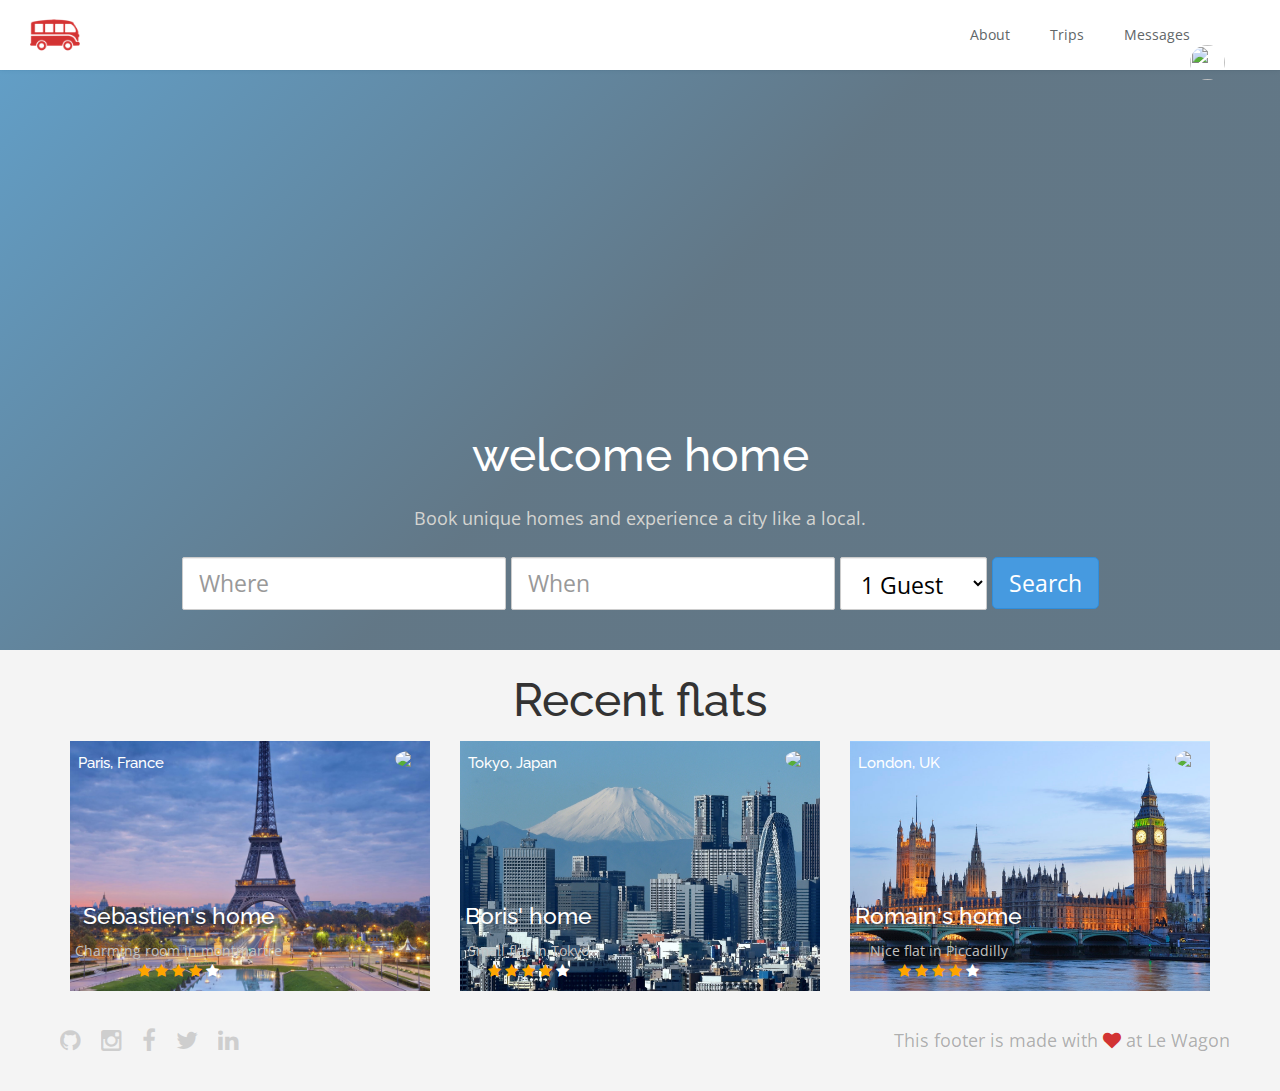
==== commit a6495e5d: "Automated commit at 2018-08-06 14:47:36 UTC by middleman-deploy 2.0.0-alpha" ====
--- a/index.html
+++ b/index.html
@@ -7,20 +7,245 @@
           content="width=device-width, initial-scale=1, shrink-to-fit=no">
     <!-- Use the title from a page's frontmatter if it has one -->
     <title>Le Wagon - Middleman</title>
-    <link href="stylesheets/application-3c48b980.css" rel="stylesheet" />
+    <link href="stylesheets/application-01b7c3d9.css" rel="stylesheet" />
     <script src="javascripts/application-93de88c9.js"></script>
     <link href="images/favicon-f15af148.png" rel="icon" type="image/png" />
   </head>
   <body>
-    <div id="home">
-  <div class="home-content">
-    <img src="images/logo-acc9c0ec.png" width="200" alt="Logo" />
-    <p>
-      Middleman is now running!
-    </p>
-    <p class="about">
-      <a href="about.html">More about this template</a>
-    </p>
+    <div class="navbar-wagon">
+  <!-- Logo -->
+  <a href="/" class="navbar-wagon-brand">
+    <!-- <img src="images/logo-acc9c0ec.png" alt="logo"> -->
+    <img src="images/favicon-f15af148.png" id="favicon" alt="Favicon" />
+  </a>
+
+  <!-- Right Navigation -->
+  <div class="navbar-wagon-right hidden-xs hidden-sm">
+
+    <a href="team.html" class="navbar-wagon-item navbar-wagon-link">About</a>
+    <a href="" class="navbar-wagon-item navbar-wagon-link">Trips</a>
+    <a href="" class="navbar-wagon-item navbar-wagon-link">Messages</a>
+
+    <!-- Profile picture with dropdown list -->
+    <div class="navbar-wagon-item">
+      <div class="dropdown">
+        <img src="https://kitt.lewagon.com/placeholder/users/ssaunier" class="avatar dropdown-toggle" id="navbar-wagon-menu" data-toggle="dropdown">
+        <ul class="dropdown-menu dropdown-menu-right navbar-wagon-dropdown-menu">
+          <li><a href="#">Profile</a></li>
+          <li><a href="#">Dashboard</a></li>
+          <li><a href="#">Log Out</a></li>
+        </ul>
+      </div>
+    </div>
+  </div>
+
+  <!-- Dropdown appearing on mobile only -->
+  <div class="navbar-wagon-item hidden-md hidden-lg">
+    <div class="dropdown">
+      <i class="fa fa-bars dropdown-toggle" data-toggle="dropdown"></i>
+      <ul class="dropdown-menu dropdown-menu-right navbar-wagon-dropdown-menu">
+        <li><a href="#">Host</a></li>
+        <li><a href="#">Trips</a></li>
+        <li><a href="#">Messagese</a></li>
+      </ul>
+    </div>
+  </div>
+</div>
+
+    <div class="banner" style="background-image: linear-gradient(-225deg, rgba(0,101,168,0.6) 0%, rgba(0,36,61,0.6) 50%), url('https://kitt.lewagon.com/placeholder/cities/berlin');">
+  <div class="banner-content">
+    <h1 class="text-center">welcome home</h1>
+    <p>Book unique homes and experience a city like a local.</p>
+    <form class="form-inline">
+      <input class="form-control input-lg" type="email" id="your-email" placeholder="Where">
+      <input class="form-control input-lg" type="password" id="Your-password" placeholder="When">
+      <select id="referrer" class="form-control input-lg">
+        <option value="">1 Guest</option>
+        <option value="">2 Guests</option>
+        <option value="">3 Guests</option>
+      </select>
+      <button type="submit" class="btn btn-primary btn-lg">Search</button>
+    </form>
+  </div>
+</div>
+
+
+
+<div class="container text-center">
+  <h1>Recent flats</h1>
+  <div class="row">
+    <div class="col-xs-12 col-lg-4">
+      <div class="card">
+        <div class="card image" style="background-image: url(images/Paris-0fddb0f5.jpeg)">
+<img src='https://kitt.lewagon.com/placeholder/users/ssaunier' class="avatar"/>
+
+          <div class="area">
+            <h3>Paris, France</h3>
+          </div>
+          <div class="description">
+            <h4>Sebastien's home</h4>
+            <p>Charming room in montmartre</p>
+            <p><i class="fa fa-star" style="color: orange"></i>
+                     <i class="fa fa-star" style="color: orange"></i>
+                     <i class="fa fa-star" style="color: orange"></i>
+                     <i class="fa fa-star" style="color: orange"></i>
+                     <i class="fa fa-star" style="color: white"></i></p>
+          </div>
+        </div>
+      </div>
+    </div>
+    <div class="col-xs-12 col-lg-4">
+     <div class="card">
+      <div class="card image" style="background-image: url(images/Tokyo-6dca3eff.jpg)">
+        <img src='https://kitt.lewagon.com/placeholder/users/alex-felix' class="avatar"/>
+
+      <div class="area">
+        <h3>Tokyo, Japan</h3>
+      </div>
+      <div class="description">
+        <h4>Boris' home</h4>
+        <p>Small flat in Tokyo</p>
+        <p><i class="fa fa-star" style="color: orange"></i>
+                 <i class="fa fa-star" style="color: orange"></i>
+                 <i class="fa fa-star" style="color: orange"></i>
+                 <i class="fa fa-star" style="color: orange"></i>
+                 <i class="fa fa-star" style="color: white"></i></p>
+      </div>
+    </div>
+  </div>
+</div>
+    <div class="col-xs-12 col-lg-4">
+    <div class="card">
+       <div class="card image" style="background-image: url(images/London-a6d27bec.jpg)">
+        <img src='https://kitt.lewagon.com/placeholder/users/krokrob' class="avatar"/>
+
+      <div class="area">
+        <h3>London, UK</h3>
+      </div>
+      <div class="description">
+        <h4>Romain's home</h4>
+        <p>Nice flat in Piccadilly</p>
+        <p><i class="fa fa-star" style="color: orange"></i>
+          <i class="fa fa-star" style="color: orange"></i>
+          <i class="fa fa-star" style="color: orange"></i>
+          <i class="fa fa-star" style="color: orange"></i>
+          <i class="fa fa-star" style="color: white"></i></p>
+      </div>
+    </div>
+  </div>
+
+    </div>
+  </div>
+</div>
+
+<!--
+ABOVE - THIS IS WITH A BOOSTRAP GRID
+UNDERNEATH - THIS IS WITH THE FLEXBOX!!!
+
+
+<div class="container text-center">
+  <h1>Recent flats</h1>
+  <div class="cards">
+    <div class="card">
+      <div class="card image" style="background-image: url(images/Paris-0fddb0f5.jpeg)">
+      <div class="area">
+        Paris, France
+      </div>
+      <div class="description">
+        <h2>Sebastien's home</h2>
+        <p>Charming room in montmartre</p>
+      </div>
+    </div>
+
+    <div class="card">
+      <img src="images/Tokyo-6dca3eff.jpg" class="image" id="Tokyo" alt="Tokyo" />
+      <div class="area">
+        Tokyo, Japan
+      </div>
+      <div class="description">
+        <h2>Boris' home</h2>
+        <p>Small flat in Tokyo</p>
+      </div>
+    </div>
+
+    <div class="card">
+      <img src="images/London-a6d27bec.jpg" class="image" id="London" alt="London" />
+      <div class="area">
+        London, UK
+      </div>
+      <div class="description">
+        <h2>Romain's home</h2>
+        <p>Nice flat in Piccadilly</p>
+      </div>
+    </div>
+  </div>
+</div> -->
+
+
+
+
+  <!-- <div class="row">
+    <div class="col-lg-4">
+      <div class="card" style="background-image: url('images/Paris-0fddb0f5.jpeg');">
+
+      <div class="area">
+        Paris, France
+      </div>
+      <div class="description">
+        <h2>Sebastien's home</h2>
+        <p>Charming room in montmartre</p>
+      </div>
+      </div>
+    </div>
+
+    <div class="col-lg-4">
+       <div class="card" style="background-image: url('images/Tokyo-6dca3eff.jpg');">
+
+      <div class="area">
+        Tokyo, Japan
+      </div>
+      <div class="description">
+        <h2>Boris' home</h2>
+        <p>Small flat in Tokyo</p>
+      </div>
+      </div>
+    </div>
+
+    <div class="col-lg-4">
+       <div class="card" style="background-image: url('images/London-a6d27bec.jpg');">
+      <div class="area">
+        London, UK
+      </div>
+      <div class="description">
+        <h2>Romain's home</h2>
+        <p>Nice flat in Piccadilly</p>
+      </div>
+      </div>
+    </div>
+
+
+  </div>
+
+ -->
+
+
+
+
+
+
+
+
+
+    <div class="footer">
+  <div class="footer-links">
+    <a href="#"><i class="fa fa-github"></i></a>
+    <a href="#"><i class="fa fa-instagram"></i></a>
+    <a href="#"><i class="fa fa-facebook"></i></a>
+    <a href="#"><i class="fa fa-twitter"></i></a>
+    <a href="#"><i class="fa fa-linkedin"></i></a>
+  </div>
+  <div class="footer-copyright">
+    This footer is made with <i class="fa fa-heart"></i> at Le Wagon
   </div>
 </div>
 
--- a/stylesheets/application-01b7c3d9.css
+++ b/stylesheets/application-01b7c3d9.css
@@ -0,0 +1,8 @@
+@import url("https://fonts.googleapis.com/css?family=Open+Sans:400,300,700|Raleway:400,100,300,700,500");/*!
+ * Bootstrap v3.3.7 (http://getbootstrap.com)
+ * Copyright 2011-2016 Twitter, Inc.
+ * Licensed under MIT (https://github.com/twbs/bootstrap/blob/master/LICENSE)
+ *//*! normalize.css v3.0.3 | MIT License | github.com/necolas/normalize.css */html{font-family:sans-serif;-ms-text-size-adjust:100%;-webkit-text-size-adjust:100%}body{margin:0}article,aside,details,figcaption,figure,footer,header,hgroup,main,menu,nav,section,summary{display:block}audio,canvas,progress,video{display:inline-block;vertical-align:baseline}audio:not([controls]){display:none;height:0}[hidden],template{display:none}a{background-color:transparent}a:active,a:hover{outline:0}abbr[title]{border-bottom:1px dotted}b,strong{font-weight:bold}dfn{font-style:italic}h1{font-size:2em;margin:0.67em 0}mark{background:#ff0;color:#000}small{font-size:80%}sub,sup{font-size:75%;line-height:0;position:relative;vertical-align:baseline}sup{top:-0.5em}sub{bottom:-0.25em}img{border:0}svg:not(:root){overflow:hidden}figure{margin:1em 40px}hr{-webkit-box-sizing:content-box;box-sizing:content-box;height:0}pre{overflow:auto}code,kbd,pre,samp{font-family:monospace, monospace;font-size:1em}button,input,optgroup,select,textarea{color:inherit;font:inherit;margin:0}button{overflow:visible}button,select{text-transform:none}button,html input[type="button"],input[type="reset"],input[type="submit"]{-webkit-appearance:button;cursor:pointer}button[disabled],html input[disabled]{cursor:default}button::-moz-focus-inner,input::-moz-focus-inner{border:0;padding:0}input{line-height:normal}input[type="checkbox"],input[type="radio"]{-webkit-box-sizing:border-box;box-sizing:border-box;padding:0}input[type="number"]::-webkit-inner-spin-button,input[type="number"]::-webkit-outer-spin-button{height:auto}input[type="search"]{-webkit-appearance:textfield;-webkit-box-sizing:content-box;box-sizing:content-box}input[type="search"]::-webkit-search-cancel-button,input[type="search"]::-webkit-search-decoration{-webkit-appearance:none}fieldset{border:1px solid #c0c0c0;margin:0 2px;padding:0.35em 0.625em 0.75em}legend{border:0;padding:0}textarea{overflow:auto}optgroup{font-weight:bold}table{border-collapse:collapse;border-spacing:0}td,th{padding:0}/*! Source: https://github.com/h5bp/html5-boilerplate/blob/master/src/css/main.css */@media print{*,*:before,*:after{background:transparent !important;color:#000 !important;-webkit-box-shadow:none !important;box-shadow:none !important;text-shadow:none !important}a,a:visited{text-decoration:underline}a[href]:after{content:" (" attr(href) ")"}abbr[title]:after{content:" (" attr(title) ")"}a[href^="#"]:after,a[href^="javascript:"]:after{content:""}pre,blockquote{border:1px solid #999;page-break-inside:avoid}thead{display:table-header-group}tr,img{page-break-inside:avoid}img{max-width:100% !important}p,h2,h3{orphans:3;widows:3}h2,h3{page-break-after:avoid}.navbar{display:none}.btn>.caret,.dropup>.btn>.caret{border-top-color:#000 !important}.label{border:1px solid #000}.table{border-collapse:collapse !important}.table td,.table th{background-color:#fff !important}.table-bordered th,.table-bordered td{border:1px solid #ddd !important}}@font-face{font-family:'Glyphicons Halflings';src:url("../assets/bootstrap/glyphicons-halflings-regular-86b6f62b.eot");src:url("../assets/bootstrap/glyphicons-halflings-regular-86b6f62b.eot?#iefix") format("embedded-opentype"),url("../assets/bootstrap/glyphicons-halflings-regular-ca35b697.woff2") format("woff2"),url("../assets/bootstrap/glyphicons-halflings-regular-278e49a8.woff") format("woff"),url("../assets/bootstrap/glyphicons-halflings-regular-44bc1850.ttf") format("truetype"),url("../assets/bootstrap/glyphicons-halflings-regular-de51a849.svg#glyphicons_halflingsregular") format("svg")}.glyphicon{position:relative;top:1px;display:inline-block;font-family:'Glyphicons Halflings';font-style:normal;font-weight:normal;line-height:1;-webkit-font-smoothing:antialiased;-moz-osx-font-smoothing:grayscale}.glyphicon-asterisk:before{content:"\002a"}.glyphicon-plus:before{content:"\002b"}.glyphicon-euro:before,.glyphicon-eur:before{content:"\20ac"}.glyphicon-minus:before{content:"\2212"}.glyphicon-cloud:before{content:"\2601"}.glyphicon-envelope:before{content:"\2709"}.glyphicon-pencil:before{content:"\270f"}.glyphicon-glass:before{content:"\e001"}.glyphicon-music:before{content:"\e002"}.glyphicon-search:before{content:"\e003"}.glyphicon-heart:before{content:"\e005"}.glyphicon-star:before{content:"\e006"}.glyphicon-star-empty:before{content:"\e007"}.glyphicon-user:before{content:"\e008"}.glyphicon-film:before{content:"\e009"}.glyphicon-th-large:before{content:"\e010"}.glyphicon-th:before{content:"\e011"}.glyphicon-th-list:before{content:"\e012"}.glyphicon-ok:before{content:"\e013"}.glyphicon-remove:before{content:"\e014"}.glyphicon-zoom-in:before{content:"\e015"}.glyphicon-zoom-out:before{content:"\e016"}.glyphicon-off:before{content:"\e017"}.glyphicon-signal:before{content:"\e018"}.glyphicon-cog:before{content:"\e019"}.glyphicon-trash:before{content:"\e020"}.glyphicon-home:before{content:"\e021"}.glyphicon-file:before{content:"\e022"}.glyphicon-time:before{content:"\e023"}.glyphicon-road:before{content:"\e024"}.glyphicon-download-alt:before{content:"\e025"}.glyphicon-download:before{content:"\e026"}.glyphicon-upload:before{content:"\e027"}.glyphicon-inbox:before{content:"\e028"}.glyphicon-play-circle:before{content:"\e029"}.glyphicon-repeat:before{content:"\e030"}.glyphicon-refresh:before{content:"\e031"}.glyphicon-list-alt:before{content:"\e032"}.glyphicon-lock:before{content:"\e033"}.glyphicon-flag:before{content:"\e034"}.glyphicon-headphones:before{content:"\e035"}.glyphicon-volume-off:before{content:"\e036"}.glyphicon-volume-down:before{content:"\e037"}.glyphicon-volume-up:before{content:"\e038"}.glyphicon-qrcode:before{content:"\e039"}.glyphicon-barcode:before{content:"\e040"}.glyphicon-tag:before{content:"\e041"}.glyphicon-tags:before{content:"\e042"}.glyphicon-book:before{content:"\e043"}.glyphicon-bookmark:before{content:"\e044"}.glyphicon-print:before{content:"\e045"}.glyphicon-camera:before{content:"\e046"}.glyphicon-font:before{content:"\e047"}.glyphicon-bold:before{content:"\e048"}.glyphicon-italic:before{content:"\e049"}.glyphicon-text-height:before{content:"\e050"}.glyphicon-text-width:before{content:"\e051"}.glyphicon-align-left:before{content:"\e052"}.glyphicon-align-center:before{content:"\e053"}.glyphicon-align-right:before{content:"\e054"}.glyphicon-align-justify:before{content:"\e055"}.glyphicon-list:before{content:"\e056"}.glyphicon-indent-left:before{content:"\e057"}.glyphicon-indent-right:before{content:"\e058"}.glyphicon-facetime-video:before{content:"\e059"}.glyphicon-picture:before{content:"\e060"}.glyphicon-map-marker:before{content:"\e062"}.glyphicon-adjust:before{content:"\e063"}.glyphicon-tint:before{content:"\e064"}.glyphicon-edit:before{content:"\e065"}.glyphicon-share:before{content:"\e066"}.glyphicon-check:before{content:"\e067"}.glyphicon-move:before{content:"\e068"}.glyphicon-step-backward:before{content:"\e069"}.glyphicon-fast-backward:before{content:"\e070"}.glyphicon-backward:before{content:"\e071"}.glyphicon-play:before{content:"\e072"}.glyphicon-pause:before{content:"\e073"}.glyphicon-stop:before{content:"\e074"}.glyphicon-forward:before{content:"\e075"}.glyphicon-fast-forward:before{content:"\e076"}.glyphicon-step-forward:before{content:"\e077"}.glyphicon-eject:before{content:"\e078"}.glyphicon-chevron-left:before{content:"\e079"}.glyphicon-chevron-right:before{content:"\e080"}.glyphicon-plus-sign:before{content:"\e081"}.glyphicon-minus-sign:before{content:"\e082"}.glyphicon-remove-sign:before{content:"\e083"}.glyphicon-ok-sign:before{content:"\e084"}.glyphicon-question-sign:before{content:"\e085"}.glyphicon-info-sign:before{content:"\e086"}.glyphicon-screenshot:before{content:"\e087"}.glyphicon-remove-circle:before{content:"\e088"}.glyphicon-ok-circle:before{content:"\e089"}.glyphicon-ban-circle:before{content:"\e090"}.glyphicon-arrow-left:before{content:"\e091"}.glyphicon-arrow-right:before{content:"\e092"}.glyphicon-arrow-up:before{content:"\e093"}.glyphicon-arrow-down:before{content:"\e094"}.glyphicon-share-alt:before{content:"\e095"}.glyphicon-resize-full:before{content:"\e096"}.glyphicon-resize-small:before{content:"\e097"}.glyphicon-exclamation-sign:before{content:"\e101"}.glyphicon-gift:before{content:"\e102"}.glyphicon-leaf:before{content:"\e103"}.glyphicon-fire:before{content:"\e104"}.glyphicon-eye-open:before{content:"\e105"}.glyphicon-eye-close:before{content:"\e106"}.glyphicon-warning-sign:before{content:"\e107"}.glyphicon-plane:before{content:"\e108"}.glyphicon-calendar:before{content:"\e109"}.glyphicon-random:before{content:"\e110"}.glyphicon-comment:before{content:"\e111"}.glyphicon-magnet:before{content:"\e112"}.glyphicon-chevron-up:before{content:"\e113"}.glyphicon-chevron-down:before{content:"\e114"}.glyphicon-retweet:before{content:"\e115"}.glyphicon-shopping-cart:before{content:"\e116"}.glyphicon-folder-close:before{content:"\e117"}.glyphicon-folder-open:before{content:"\e118"}.glyphicon-resize-vertical:before{content:"\e119"}.glyphicon-resize-horizontal:before{content:"\e120"}.glyphicon-hdd:before{content:"\e121"}.glyphicon-bullhorn:before{content:"\e122"}.glyphicon-bell:before{content:"\e123"}.glyphicon-certificate:before{content:"\e124"}.glyphicon-thumbs-up:before{content:"\e125"}.glyphicon-thumbs-down:before{content:"\e126"}.glyphicon-hand-right:before{content:"\e127"}.glyphicon-hand-left:before{content:"\e128"}.glyphicon-hand-up:before{content:"\e129"}.glyphicon-hand-down:before{content:"\e130"}.glyphicon-circle-arrow-right:before{content:"\e131"}.glyphicon-circle-arrow-left:before{content:"\e132"}.glyphicon-circle-arrow-up:before{content:"\e133"}.glyphicon-circle-arrow-down:before{content:"\e134"}.glyphicon-globe:before{content:"\e135"}.glyphicon-wrench:before{content:"\e136"}.glyphicon-tasks:before{content:"\e137"}.glyphicon-filter:before{content:"\e138"}.glyphicon-briefcase:before{content:"\e139"}.glyphicon-fullscreen:before{content:"\e140"}.glyphicon-dashboard:before{content:"\e141"}.glyphicon-paperclip:before{content:"\e142"}.glyphicon-heart-empty:before{content:"\e143"}.glyphicon-link:before{content:"\e144"}.glyphicon-phone:before{content:"\e145"}.glyphicon-pushpin:before{content:"\e146"}.glyphicon-usd:before{content:"\e148"}.glyphicon-gbp:before{content:"\e149"}.glyphicon-sort:before{content:"\e150"}.glyphicon-sort-by-alphabet:before{content:"\e151"}.glyphicon-sort-by-alphabet-alt:before{content:"\e152"}.glyphicon-sort-by-order:before{content:"\e153"}.glyphicon-sort-by-order-alt:before{content:"\e154"}.glyphicon-sort-by-attributes:before{content:"\e155"}.glyphicon-sort-by-attributes-alt:before{content:"\e156"}.glyphicon-unchecked:before{content:"\e157"}.glyphicon-expand:before{content:"\e158"}.glyphicon-collapse-down:before{content:"\e159"}.glyphicon-collapse-up:before{content:"\e160"}.glyphicon-log-in:before{content:"\e161"}.glyphicon-flash:before{content:"\e162"}.glyphicon-log-out:before{content:"\e163"}.glyphicon-new-window:before{content:"\e164"}.glyphicon-record:before{content:"\e165"}.glyphicon-save:before{content:"\e166"}.glyphicon-open:before{content:"\e167"}.glyphicon-saved:before{content:"\e168"}.glyphicon-import:before{content:"\e169"}.glyphicon-export:before{content:"\e170"}.glyphicon-send:before{content:"\e171"}.glyphicon-floppy-disk:before{content:"\e172"}.glyphicon-floppy-saved:before{content:"\e173"}.glyphicon-floppy-remove:before{content:"\e174"}.glyphicon-floppy-save:before{content:"\e175"}.glyphicon-floppy-open:before{content:"\e176"}.glyphicon-credit-card:before{content:"\e177"}.glyphicon-transfer:before{content:"\e178"}.glyphicon-cutlery:before{content:"\e179"}.glyphicon-header:before{content:"\e180"}.glyphicon-compressed:before{content:"\e181"}.glyphicon-earphone:before{content:"\e182"}.glyphicon-phone-alt:before{content:"\e183"}.glyphicon-tower:before{content:"\e184"}.glyphicon-stats:before{content:"\e185"}.glyphicon-sd-video:before{content:"\e186"}.glyphicon-hd-video:before{content:"\e187"}.glyphicon-subtitles:before{content:"\e188"}.glyphicon-sound-stereo:before{content:"\e189"}.glyphicon-sound-dolby:before{content:"\e190"}.glyphicon-sound-5-1:before{content:"\e191"}.glyphicon-sound-6-1:before{content:"\e192"}.glyphicon-sound-7-1:before{content:"\e193"}.glyphicon-copyright-mark:before{content:"\e194"}.glyphicon-registration-mark:before{content:"\e195"}.glyphicon-cloud-download:before{content:"\e197"}.glyphicon-cloud-upload:before{content:"\e198"}.glyphicon-tree-conifer:before{content:"\e199"}.glyphicon-tree-deciduous:before{content:"\e200"}.glyphicon-cd:before{content:"\e201"}.glyphicon-save-file:before{content:"\e202"}.glyphicon-open-file:before{content:"\e203"}.glyphicon-level-up:before{content:"\e204"}.glyphicon-copy:before{content:"\e205"}.glyphicon-paste:before{content:"\e206"}.glyphicon-alert:before{content:"\e209"}.glyphicon-equalizer:before{content:"\e210"}.glyphicon-king:before{content:"\e211"}.glyphicon-queen:before{content:"\e212"}.glyphicon-pawn:before{content:"\e213"}.glyphicon-bishop:before{content:"\e214"}.glyphicon-knight:before{content:"\e215"}.glyphicon-baby-formula:before{content:"\e216"}.glyphicon-tent:before{content:"\26fa"}.glyphicon-blackboard:before{content:"\e218"}.glyphicon-bed:before{content:"\e219"}.glyphicon-apple:before{content:"\f8ff"}.glyphicon-erase:before{content:"\e221"}.glyphicon-hourglass:before{content:"\231b"}.glyphicon-lamp:before{content:"\e223"}.glyphicon-duplicate:before{content:"\e224"}.glyphicon-piggy-bank:before{content:"\e225"}.glyphicon-scissors:before{content:"\e226"}.glyphicon-bitcoin:before{content:"\e227"}.glyphicon-btc:before{content:"\e227"}.glyphicon-xbt:before{content:"\e227"}.glyphicon-yen:before{content:"\00a5"}.glyphicon-jpy:before{content:"\00a5"}.glyphicon-ruble:before{content:"\20bd"}.glyphicon-rub:before{content:"\20bd"}.glyphicon-scale:before{content:"\e230"}.glyphicon-ice-lolly:before{content:"\e231"}.glyphicon-ice-lolly-tasted:before{content:"\e232"}.glyphicon-education:before{content:"\e233"}.glyphicon-option-horizontal:before{content:"\e234"}.glyphicon-option-vertical:before{content:"\e235"}.glyphicon-menu-hamburger:before{content:"\e236"}.glyphicon-modal-window:before{content:"\e237"}.glyphicon-oil:before{content:"\e238"}.glyphicon-grain:before{content:"\e239"}.glyphicon-sunglasses:before{content:"\e240"}.glyphicon-text-size:before{content:"\e241"}.glyphicon-text-color:before{content:"\e242"}.glyphicon-text-background:before{content:"\e243"}.glyphicon-object-align-top:before{content:"\e244"}.glyphicon-object-align-bottom:before{content:"\e245"}.glyphicon-object-align-horizontal:before{content:"\e246"}.glyphicon-object-align-left:before{content:"\e247"}.glyphicon-object-align-vertical:before{content:"\e248"}.glyphicon-object-align-right:before{content:"\e249"}.glyphicon-triangle-right:before{content:"\e250"}.glyphicon-triangle-left:before{content:"\e251"}.glyphicon-triangle-bottom:before{content:"\e252"}.glyphicon-triangle-top:before{content:"\e253"}.glyphicon-console:before{content:"\e254"}.glyphicon-superscript:before{content:"\e255"}.glyphicon-subscript:before{content:"\e256"}.glyphicon-menu-left:before{content:"\e257"}.glyphicon-menu-right:before{content:"\e258"}.glyphicon-menu-down:before{content:"\e259"}.glyphicon-menu-up:before{content:"\e260"}*{-webkit-box-sizing:border-box;box-sizing:border-box}*:before,*:after{-webkit-box-sizing:border-box;box-sizing:border-box}html{font-size:10px;-webkit-tap-highlight-color:transparent}body{font-family:"Open Sans", "Helvetica", "sans-serif";font-size:18px;line-height:1.42857143;color:#333333;background-color:#F4F4F4}input,button,select,textarea{font-family:inherit;font-size:inherit;line-height:inherit}a{color:#469AE0;text-decoration:none}a:hover,a:focus{color:#1f74ba;text-decoration:underline}a:focus{outline:5px auto -webkit-focus-ring-color;outline-offset:-2px}figure{margin:0}img{vertical-align:middle}.img-responsive{display:block;max-width:100%;height:auto}.img-rounded{border-radius:2px}.img-thumbnail{padding:4px;line-height:1.42857143;background-color:#F4F4F4;border:1px solid #ddd;border-radius:2px;-webkit-transition:all 0.2s ease-in-out;transition:all 0.2s ease-in-out;display:inline-block;max-width:100%;height:auto}.img-circle{border-radius:50%}hr{margin-top:25px;margin-bottom:25px;border:0;border-top:1px solid #eeeeee}.sr-only{position:absolute;width:1px;height:1px;margin:-1px;padding:0;overflow:hidden;clip:rect(0, 0, 0, 0);border:0}.sr-only-focusable:active,.sr-only-focusable:focus{position:static;width:auto;height:auto;margin:0;overflow:visible;clip:auto}[role="button"]{cursor:pointer}h1,h2,h3,h4,h5,h6,.h1,.h2,.h3,.h4,.h5,.h6{font-family:"Raleway", "Helvetica", "sans-serif";font-weight:500;line-height:1.1;color:inherit}h1 small,h1 .small,h2 small,h2 .small,h3 small,h3 .small,h4 small,h4 .small,h5 small,h5 .small,h6 small,h6 .small,.h1 small,.h1 .small,.h2 small,.h2 .small,.h3 small,.h3 .small,.h4 small,.h4 .small,.h5 small,.h5 .small,.h6 small,.h6 .small{font-weight:normal;line-height:1;color:#777777}h1,.h1,h2,.h2,h3,.h3{margin-top:25px;margin-bottom:12.5px}h1 small,h1 .small,.h1 small,.h1 .small,h2 small,h2 .small,.h2 small,.h2 .small,h3 small,h3 .small,.h3 small,.h3 .small{font-size:65%}h4,.h4,h5,.h5,h6,.h6{margin-top:12.5px;margin-bottom:12.5px}h4 small,h4 .small,.h4 small,.h4 .small,h5 small,h5 .small,.h5 small,.h5 .small,h6 small,h6 .small,.h6 small,.h6 .small{font-size:75%}h1,.h1{font-size:46px}h2,.h2{font-size:38px}h3,.h3{font-size:31px}h4,.h4{font-size:23px}h5,.h5{font-size:18px}h6,.h6{font-size:16px}p{margin:0 0 12.5px}.lead{margin-bottom:25px;font-size:20px;font-weight:300;line-height:1.4}@media (min-width: 768px){.lead{font-size:27px}}small,.small{font-size:88%}mark,.mark{background-color:#fcf8e3;padding:.2em}.text-left{text-align:left}.text-right{text-align:right}.text-center{text-align:center}.text-justify{text-align:justify}.text-nowrap{white-space:nowrap}.text-lowercase{text-transform:lowercase}.text-uppercase,.initialism{text-transform:uppercase}.text-capitalize{text-transform:capitalize}.text-muted{color:#777777}.text-primary{color:#469AE0}a.text-primary:hover,a.text-primary:focus{color:#2381d0}.text-success{color:#3c763d}a.text-success:hover,a.text-success:focus{color:#2b542c}.text-info{color:#31708f}a.text-info:hover,a.text-info:focus{color:#245269}.text-warning{color:#8a6d3b}a.text-warning:hover,a.text-warning:focus{color:#66512c}.text-danger{color:#a94442}a.text-danger:hover,a.text-danger:focus{color:#843534}.bg-primary{color:#fff}.bg-primary{background-color:#469AE0}a.bg-primary:hover,a.bg-primary:focus{background-color:#2381d0}.bg-success{background-color:#dff0d8}a.bg-success:hover,a.bg-success:focus{background-color:#c1e2b3}.bg-info{background-color:#d9edf7}a.bg-info:hover,a.bg-info:focus{background-color:#afd9ee}.bg-warning{background-color:#fcf8e3}a.bg-warning:hover,a.bg-warning:focus{background-color:#f7ecb5}.bg-danger{background-color:#f2dede}a.bg-danger:hover,a.bg-danger:focus{background-color:#e4b9b9}.page-header{padding-bottom:11.5px;margin:50px 0 25px;border-bottom:1px solid #eeeeee}ul,ol{margin-top:0;margin-bottom:12.5px}ul ul,ul ol,ol ul,ol ol{margin-bottom:0}.list-unstyled{padding-left:0;list-style:none}.list-inline{padding-left:0;list-style:none;margin-left:-5px}.list-inline>li{display:inline-block;padding-left:5px;padding-right:5px}dl{margin-top:0;margin-bottom:25px}dt,dd{line-height:1.42857143}dt{font-weight:bold}dd{margin-left:0}.dl-horizontal dd:before,.dl-horizontal dd:after{content:" ";display:table}.dl-horizontal dd:after{clear:both}@media (min-width: 768px){.dl-horizontal dt{float:left;width:160px;clear:left;text-align:right;overflow:hidden;text-overflow:ellipsis;white-space:nowrap}.dl-horizontal dd{margin-left:180px}}abbr[title],abbr[data-original-title]{cursor:help;border-bottom:1px dotted #777777}.initialism{font-size:90%}blockquote{padding:12.5px 25px;margin:0 0 25px;font-size:22.5px;border-left:5px solid #eeeeee}blockquote p:last-child,blockquote ul:last-child,blockquote ol:last-child{margin-bottom:0}blockquote footer,blockquote small,blockquote .small{display:block;font-size:80%;line-height:1.42857143;color:#777777}blockquote footer:before,blockquote small:before,blockquote .small:before{content:'\2014 \00A0'}.blockquote-reverse,blockquote.pull-right{padding-right:15px;padding-left:0;border-right:5px solid #eeeeee;border-left:0;text-align:right}.blockquote-reverse footer:before,.blockquote-reverse small:before,.blockquote-reverse .small:before,blockquote.pull-right footer:before,blockquote.pull-right small:before,blockquote.pull-right .small:before{content:''}.blockquote-reverse footer:after,.blockquote-reverse small:after,.blockquote-reverse .small:after,blockquote.pull-right footer:after,blockquote.pull-right small:after,blockquote.pull-right .small:after{content:'\00A0 \2014'}address{margin-bottom:25px;font-style:normal;line-height:1.42857143}code,kbd,pre,samp{font-family:Menlo, Monaco, Consolas, "Courier New", monospace}code{padding:2px 4px;font-size:90%;color:#c7254e;background-color:#f9f2f4;border-radius:2px}kbd{padding:2px 4px;font-size:90%;color:#fff;background-color:#333;border-radius:2px;-webkit-box-shadow:inset 0 -1px 0 rgba(0,0,0,0.25);box-shadow:inset 0 -1px 0 rgba(0,0,0,0.25)}kbd kbd{padding:0;font-size:100%;font-weight:bold;-webkit-box-shadow:none;box-shadow:none}pre{display:block;padding:12px;margin:0 0 12.5px;font-size:17px;line-height:1.42857143;word-break:break-all;word-wrap:break-word;color:#333333;background-color:#f5f5f5;border:1px solid #ccc;border-radius:2px}pre code{padding:0;font-size:inherit;color:inherit;white-space:pre-wrap;background-color:transparent;border-radius:0}.pre-scrollable{max-height:340px;overflow-y:scroll}.container{margin-right:auto;margin-left:auto;padding-left:15px;padding-right:15px}.container:before,.container:after{content:" ";display:table}.container:after{clear:both}@media (min-width: 768px){.container{width:750px}}@media (min-width: 992px){.container{width:970px}}@media (min-width: 1200px){.container{width:1170px}}.container-fluid{margin-right:auto;margin-left:auto;padding-left:15px;padding-right:15px}.container-fluid:before,.container-fluid:after{content:" ";display:table}.container-fluid:after{clear:both}.row{margin-left:-15px;margin-right:-15px}.row:before,.row:after{content:" ";display:table}.row:after{clear:both}.col-xs-1,.col-sm-1,.col-md-1,.col-lg-1,.col-xs-2,.col-sm-2,.col-md-2,.col-lg-2,.col-xs-3,.col-sm-3,.col-md-3,.col-lg-3,.col-xs-4,.col-sm-4,.col-md-4,.col-lg-4,.col-xs-5,.col-sm-5,.col-md-5,.col-lg-5,.col-xs-6,.col-sm-6,.col-md-6,.col-lg-6,.col-xs-7,.col-sm-7,.col-md-7,.col-lg-7,.col-xs-8,.col-sm-8,.col-md-8,.col-lg-8,.col-xs-9,.col-sm-9,.col-md-9,.col-lg-9,.col-xs-10,.col-sm-10,.col-md-10,.col-lg-10,.col-xs-11,.col-sm-11,.col-md-11,.col-lg-11,.col-xs-12,.col-sm-12,.col-md-12,.col-lg-12{position:relative;min-height:1px;padding-left:15px;padding-right:15px}.col-xs-1,.col-xs-2,.col-xs-3,.col-xs-4,.col-xs-5,.col-xs-6,.col-xs-7,.col-xs-8,.col-xs-9,.col-xs-10,.col-xs-11,.col-xs-12{float:left}.col-xs-1{width:8.33333333%}.col-xs-2{width:16.66666667%}.col-xs-3{width:25%}.col-xs-4{width:33.33333333%}.col-xs-5{width:41.66666667%}.col-xs-6{width:50%}.col-xs-7{width:58.33333333%}.col-xs-8{width:66.66666667%}.col-xs-9{width:75%}.col-xs-10{width:83.33333333%}.col-xs-11{width:91.66666667%}.col-xs-12{width:100%}.col-xs-pull-0{right:auto}.col-xs-pull-1{right:8.33333333%}.col-xs-pull-2{right:16.66666667%}.col-xs-pull-3{right:25%}.col-xs-pull-4{right:33.33333333%}.col-xs-pull-5{right:41.66666667%}.col-xs-pull-6{right:50%}.col-xs-pull-7{right:58.33333333%}.col-xs-pull-8{right:66.66666667%}.col-xs-pull-9{right:75%}.col-xs-pull-10{right:83.33333333%}.col-xs-pull-11{right:91.66666667%}.col-xs-pull-12{right:100%}.col-xs-push-0{left:auto}.col-xs-push-1{left:8.33333333%}.col-xs-push-2{left:16.66666667%}.col-xs-push-3{left:25%}.col-xs-push-4{left:33.33333333%}.col-xs-push-5{left:41.66666667%}.col-xs-push-6{left:50%}.col-xs-push-7{left:58.33333333%}.col-xs-push-8{left:66.66666667%}.col-xs-push-9{left:75%}.col-xs-push-10{left:83.33333333%}.col-xs-push-11{left:91.66666667%}.col-xs-push-12{left:100%}.col-xs-offset-0{margin-left:0%}.col-xs-offset-1{margin-left:8.33333333%}.col-xs-offset-2{margin-left:16.66666667%}.col-xs-offset-3{margin-left:25%}.col-xs-offset-4{margin-left:33.33333333%}.col-xs-offset-5{margin-left:41.66666667%}.col-xs-offset-6{margin-left:50%}.col-xs-offset-7{margin-left:58.33333333%}.col-xs-offset-8{margin-left:66.66666667%}.col-xs-offset-9{margin-left:75%}.col-xs-offset-10{margin-left:83.33333333%}.col-xs-offset-11{margin-left:91.66666667%}.col-xs-offset-12{margin-left:100%}@media (min-width: 768px){.col-sm-1,.col-sm-2,.col-sm-3,.col-sm-4,.col-sm-5,.col-sm-6,.col-sm-7,.col-sm-8,.col-sm-9,.col-sm-10,.col-sm-11,.col-sm-12{float:left}.col-sm-1{width:8.33333333%}.col-sm-2{width:16.66666667%}.col-sm-3{width:25%}.col-sm-4{width:33.33333333%}.col-sm-5{width:41.66666667%}.col-sm-6{width:50%}.col-sm-7{width:58.33333333%}.col-sm-8{width:66.66666667%}.col-sm-9{width:75%}.col-sm-10{width:83.33333333%}.col-sm-11{width:91.66666667%}.col-sm-12{width:100%}.col-sm-pull-0{right:auto}.col-sm-pull-1{right:8.33333333%}.col-sm-pull-2{right:16.66666667%}.col-sm-pull-3{right:25%}.col-sm-pull-4{right:33.33333333%}.col-sm-pull-5{right:41.66666667%}.col-sm-pull-6{right:50%}.col-sm-pull-7{right:58.33333333%}.col-sm-pull-8{right:66.66666667%}.col-sm-pull-9{right:75%}.col-sm-pull-10{right:83.33333333%}.col-sm-pull-11{right:91.66666667%}.col-sm-pull-12{right:100%}.col-sm-push-0{left:auto}.col-sm-push-1{left:8.33333333%}.col-sm-push-2{left:16.66666667%}.col-sm-push-3{left:25%}.col-sm-push-4{left:33.33333333%}.col-sm-push-5{left:41.66666667%}.col-sm-push-6{left:50%}.col-sm-push-7{left:58.33333333%}.col-sm-push-8{left:66.66666667%}.col-sm-push-9{left:75%}.col-sm-push-10{left:83.33333333%}.col-sm-push-11{left:91.66666667%}.col-sm-push-12{left:100%}.col-sm-offset-0{margin-left:0%}.col-sm-offset-1{margin-left:8.33333333%}.col-sm-offset-2{margin-left:16.66666667%}.col-sm-offset-3{margin-left:25%}.col-sm-offset-4{margin-left:33.33333333%}.col-sm-offset-5{margin-left:41.66666667%}.col-sm-offset-6{margin-left:50%}.col-sm-offset-7{margin-left:58.33333333%}.col-sm-offset-8{margin-left:66.66666667%}.col-sm-offset-9{margin-left:75%}.col-sm-offset-10{margin-left:83.33333333%}.col-sm-offset-11{margin-left:91.66666667%}.col-sm-offset-12{margin-left:100%}}@media (min-width: 992px){.col-md-1,.col-md-2,.col-md-3,.col-md-4,.col-md-5,.col-md-6,.col-md-7,.col-md-8,.col-md-9,.col-md-10,.col-md-11,.col-md-12{float:left}.col-md-1{width:8.33333333%}.col-md-2{width:16.66666667%}.col-md-3{width:25%}.col-md-4{width:33.33333333%}.col-md-5{width:41.66666667%}.col-md-6{width:50%}.col-md-7{width:58.33333333%}.col-md-8{width:66.66666667%}.col-md-9{width:75%}.col-md-10{width:83.33333333%}.col-md-11{width:91.66666667%}.col-md-12{width:100%}.col-md-pull-0{right:auto}.col-md-pull-1{right:8.33333333%}.col-md-pull-2{right:16.66666667%}.col-md-pull-3{right:25%}.col-md-pull-4{right:33.33333333%}.col-md-pull-5{right:41.66666667%}.col-md-pull-6{right:50%}.col-md-pull-7{right:58.33333333%}.col-md-pull-8{right:66.66666667%}.col-md-pull-9{right:75%}.col-md-pull-10{right:83.33333333%}.col-md-pull-11{right:91.66666667%}.col-md-pull-12{right:100%}.col-md-push-0{left:auto}.col-md-push-1{left:8.33333333%}.col-md-push-2{left:16.66666667%}.col-md-push-3{left:25%}.col-md-push-4{left:33.33333333%}.col-md-push-5{left:41.66666667%}.col-md-push-6{left:50%}.col-md-push-7{left:58.33333333%}.col-md-push-8{left:66.66666667%}.col-md-push-9{left:75%}.col-md-push-10{left:83.33333333%}.col-md-push-11{left:91.66666667%}.col-md-push-12{left:100%}.col-md-offset-0{margin-left:0%}.col-md-offset-1{margin-left:8.33333333%}.col-md-offset-2{margin-left:16.66666667%}.col-md-offset-3{margin-left:25%}.col-md-offset-4{margin-left:33.33333333%}.col-md-offset-5{margin-left:41.66666667%}.col-md-offset-6{margin-left:50%}.col-md-offset-7{margin-left:58.33333333%}.col-md-offset-8{margin-left:66.66666667%}.col-md-offset-9{margin-left:75%}.col-md-offset-10{margin-left:83.33333333%}.col-md-offset-11{margin-left:91.66666667%}.col-md-offset-12{margin-left:100%}}@media (min-width: 1200px){.col-lg-1,.col-lg-2,.col-lg-3,.col-lg-4,.col-lg-5,.col-lg-6,.col-lg-7,.col-lg-8,.col-lg-9,.col-lg-10,.col-lg-11,.col-lg-12{float:left}.col-lg-1{width:8.33333333%}.col-lg-2{width:16.66666667%}.col-lg-3{width:25%}.col-lg-4{width:33.33333333%}.col-lg-5{width:41.66666667%}.col-lg-6{width:50%}.col-lg-7{width:58.33333333%}.col-lg-8{width:66.66666667%}.col-lg-9{width:75%}.col-lg-10{width:83.33333333%}.col-lg-11{width:91.66666667%}.col-lg-12{width:100%}.col-lg-pull-0{right:auto}.col-lg-pull-1{right:8.33333333%}.col-lg-pull-2{right:16.66666667%}.col-lg-pull-3{right:25%}.col-lg-pull-4{right:33.33333333%}.col-lg-pull-5{right:41.66666667%}.col-lg-pull-6{right:50%}.col-lg-pull-7{right:58.33333333%}.col-lg-pull-8{right:66.66666667%}.col-lg-pull-9{right:75%}.col-lg-pull-10{right:83.33333333%}.col-lg-pull-11{right:91.66666667%}.col-lg-pull-12{right:100%}.col-lg-push-0{left:auto}.col-lg-push-1{left:8.33333333%}.col-lg-push-2{left:16.66666667%}.col-lg-push-3{left:25%}.col-lg-push-4{left:33.33333333%}.col-lg-push-5{left:41.66666667%}.col-lg-push-6{left:50%}.col-lg-push-7{left:58.33333333%}.col-lg-push-8{left:66.66666667%}.col-lg-push-9{left:75%}.col-lg-push-10{left:83.33333333%}.col-lg-push-11{left:91.66666667%}.col-lg-push-12{left:100%}.col-lg-offset-0{margin-left:0%}.col-lg-offset-1{margin-left:8.33333333%}.col-lg-offset-2{margin-left:16.66666667%}.col-lg-offset-3{margin-left:25%}.col-lg-offset-4{margin-left:33.33333333%}.col-lg-offset-5{margin-left:41.66666667%}.col-lg-offset-6{margin-left:50%}.col-lg-offset-7{margin-left:58.33333333%}.col-lg-offset-8{margin-left:66.66666667%}.col-lg-offset-9{margin-left:75%}.col-lg-offset-10{margin-left:83.33333333%}.col-lg-offset-11{margin-left:91.66666667%}.col-lg-offset-12{margin-left:100%}}table{background-color:transparent}caption{padding-top:8px;padding-bottom:8px;color:#777777;text-align:left}th{text-align:left}.table{width:100%;max-width:100%;margin-bottom:25px}.table>thead>tr>th,.table>thead>tr>td,.table>tbody>tr>th,.table>tbody>tr>td,.table>tfoot>tr>th,.table>tfoot>tr>td{padding:8px;line-height:1.42857143;vertical-align:top;border-top:1px solid #ddd}.table>thead>tr>th{vertical-align:bottom;border-bottom:2px solid #ddd}.table>caption+thead>tr:first-child>th,.table>caption+thead>tr:first-child>td,.table>colgroup+thead>tr:first-child>th,.table>colgroup+thead>tr:first-child>td,.table>thead:first-child>tr:first-child>th,.table>thead:first-child>tr:first-child>td{border-top:0}.table>tbody+tbody{border-top:2px solid #ddd}.table .table{background-color:#F4F4F4}.table-condensed>thead>tr>th,.table-condensed>thead>tr>td,.table-condensed>tbody>tr>th,.table-condensed>tbody>tr>td,.table-condensed>tfoot>tr>th,.table-condensed>tfoot>tr>td{padding:5px}.table-bordered{border:1px solid #ddd}.table-bordered>thead>tr>th,.table-bordered>thead>tr>td,.table-bordered>tbody>tr>th,.table-bordered>tbody>tr>td,.table-bordered>tfoot>tr>th,.table-bordered>tfoot>tr>td{border:1px solid #ddd}.table-bordered>thead>tr>th,.table-bordered>thead>tr>td{border-bottom-width:2px}.table-striped>tbody>tr:nth-of-type(odd){background-color:#f9f9f9}.table-hover>tbody>tr:hover{background-color:#f5f5f5}table col[class*="col-"]{position:static;float:none;display:table-column}table td[class*="col-"],table th[class*="col-"]{position:static;float:none;display:table-cell}.table>thead>tr>td.active,.table>thead>tr>th.active,.table>thead>tr.active>td,.table>thead>tr.active>th,.table>tbody>tr>td.active,.table>tbody>tr>th.active,.table>tbody>tr.active>td,.table>tbody>tr.active>th,.table>tfoot>tr>td.active,.table>tfoot>tr>th.active,.table>tfoot>tr.active>td,.table>tfoot>tr.active>th{background-color:#f5f5f5}.table-hover>tbody>tr>td.active:hover,.table-hover>tbody>tr>th.active:hover,.table-hover>tbody>tr.active:hover>td,.table-hover>tbody>tr:hover>.active,.table-hover>tbody>tr.active:hover>th{background-color:#e8e8e8}.table>thead>tr>td.success,.table>thead>tr>th.success,.table>thead>tr.success>td,.table>thead>tr.success>th,.table>tbody>tr>td.success,.table>tbody>tr>th.success,.table>tbody>tr.success>td,.table>tbody>tr.success>th,.table>tfoot>tr>td.success,.table>tfoot>tr>th.success,.table>tfoot>tr.success>td,.table>tfoot>tr.success>th{background-color:#dff0d8}.table-hover>tbody>tr>td.success:hover,.table-hover>tbody>tr>th.success:hover,.table-hover>tbody>tr.success:hover>td,.table-hover>tbody>tr:hover>.success,.table-hover>tbody>tr.success:hover>th{background-color:#d0e9c6}.table>thead>tr>td.info,.table>thead>tr>th.info,.table>thead>tr.info>td,.table>thead>tr.info>th,.table>tbody>tr>td.info,.table>tbody>tr>th.info,.table>tbody>tr.info>td,.table>tbody>tr.info>th,.table>tfoot>tr>td.info,.table>tfoot>tr>th.info,.table>tfoot>tr.info>td,.table>tfoot>tr.info>th{background-color:#d9edf7}.table-hover>tbody>tr>td.info:hover,.table-hover>tbody>tr>th.info:hover,.table-hover>tbody>tr.info:hover>td,.table-hover>tbody>tr:hover>.info,.table-hover>tbody>tr.info:hover>th{background-color:#c4e3f3}.table>thead>tr>td.warning,.table>thead>tr>th.warning,.table>thead>tr.warning>td,.table>thead>tr.warning>th,.table>tbody>tr>td.warning,.table>tbody>tr>th.warning,.table>tbody>tr.warning>td,.table>tbody>tr.warning>th,.table>tfoot>tr>td.warning,.table>tfoot>tr>th.warning,.table>tfoot>tr.warning>td,.table>tfoot>tr.warning>th{background-color:#fcf8e3}.table-hover>tbody>tr>td.warning:hover,.table-hover>tbody>tr>th.warning:hover,.table-hover>tbody>tr.warning:hover>td,.table-hover>tbody>tr:hover>.warning,.table-hover>tbody>tr.warning:hover>th{background-color:#faf2cc}.table>thead>tr>td.danger,.table>thead>tr>th.danger,.table>thead>tr.danger>td,.table>thead>tr.danger>th,.table>tbody>tr>td.danger,.table>tbody>tr>th.danger,.table>tbody>tr.danger>td,.table>tbody>tr.danger>th,.table>tfoot>tr>td.danger,.table>tfoot>tr>th.danger,.table>tfoot>tr.danger>td,.table>tfoot>tr.danger>th{background-color:#f2dede}.table-hover>tbody>tr>td.danger:hover,.table-hover>tbody>tr>th.danger:hover,.table-hover>tbody>tr.danger:hover>td,.table-hover>tbody>tr:hover>.danger,.table-hover>tbody>tr.danger:hover>th{background-color:#ebcccc}.table-responsive{overflow-x:auto;min-height:0.01%}@media screen and (max-width: 767px){.table-responsive{width:100%;margin-bottom:18.75px;overflow-y:hidden;-ms-overflow-style:-ms-autohiding-scrollbar;border:1px solid #ddd}.table-responsive>.table{margin-bottom:0}.table-responsive>.table>thead>tr>th,.table-responsive>.table>thead>tr>td,.table-responsive>.table>tbody>tr>th,.table-responsive>.table>tbody>tr>td,.table-responsive>.table>tfoot>tr>th,.table-responsive>.table>tfoot>tr>td{white-space:nowrap}.table-responsive>.table-bordered{border:0}.table-responsive>.table-bordered>thead>tr>th:first-child,.table-responsive>.table-bordered>thead>tr>td:first-child,.table-responsive>.table-bordered>tbody>tr>th:first-child,.table-responsive>.table-bordered>tbody>tr>td:first-child,.table-responsive>.table-bordered>tfoot>tr>th:first-child,.table-responsive>.table-bordered>tfoot>tr>td:first-child{border-left:0}.table-responsive>.table-bordered>thead>tr>th:last-child,.table-responsive>.table-bordered>thead>tr>td:last-child,.table-responsive>.table-bordered>tbody>tr>th:last-child,.table-responsive>.table-bordered>tbody>tr>td:last-child,.table-responsive>.table-bordered>tfoot>tr>th:last-child,.table-responsive>.table-bordered>tfoot>tr>td:last-child{border-right:0}.table-responsive>.table-bordered>tbody>tr:last-child>th,.table-responsive>.table-bordered>tbody>tr:last-child>td,.table-responsive>.table-bordered>tfoot>tr:last-child>th,.table-responsive>.table-bordered>tfoot>tr:last-child>td{border-bottom:0}}fieldset{padding:0;margin:0;border:0;min-width:0}legend{display:block;width:100%;padding:0;margin-bottom:25px;font-size:27px;line-height:inherit;color:#333333;border:0;border-bottom:1px solid #e5e5e5}label{display:inline-block;max-width:100%;margin-bottom:5px;font-weight:bold}input[type="search"]{-webkit-box-sizing:border-box;box-sizing:border-box}input[type="radio"],input[type="checkbox"]{margin:4px 0 0;margin-top:1px \9;line-height:normal}input[type="file"]{display:block}input[type="range"]{display:block;width:100%}select[multiple],select[size]{height:auto}input[type="file"]:focus,input[type="radio"]:focus,input[type="checkbox"]:focus{outline:5px auto -webkit-focus-ring-color;outline-offset:-2px}output{display:block;padding-top:7px;font-size:18px;line-height:1.42857143;color:#000000}.form-control{display:block;width:100%;height:39px;padding:6px 12px;font-size:18px;line-height:1.42857143;color:#000000;background-color:#fff;background-image:none;border:1px solid #ccc;border-radius:2px;-webkit-box-shadow:inset 0 1px 1px rgba(0,0,0,0.075);box-shadow:inset 0 1px 1px rgba(0,0,0,0.075);-webkit-transition:border-color ease-in-out 0.15s, box-shadow ease-in-out 0.15s;-webkit-transition:border-color ease-in-out 0.15s, -webkit-box-shadow ease-in-out 0.15s;transition:border-color ease-in-out 0.15s, -webkit-box-shadow ease-in-out 0.15s;transition:border-color ease-in-out 0.15s, box-shadow ease-in-out 0.15s;transition:border-color ease-in-out 0.15s, box-shadow ease-in-out 0.15s, -webkit-box-shadow ease-in-out 0.15s}.form-control:focus{border-color:#66afe9;outline:0;-webkit-box-shadow:inset 0 1px 1px rgba(0,0,0,0.075),0 0 8px rgba(102,175,233,0.6);box-shadow:inset 0 1px 1px rgba(0,0,0,0.075),0 0 8px rgba(102,175,233,0.6)}.form-control::-moz-placeholder{color:#999;opacity:1}.form-control:-ms-input-placeholder{color:#999}.form-control::-webkit-input-placeholder{color:#999}.form-control::-ms-expand{border:0;background-color:transparent}.form-control[disabled],.form-control[readonly],fieldset[disabled] .form-control{background-color:#eeeeee;opacity:1}.form-control[disabled],fieldset[disabled] .form-control{cursor:not-allowed}textarea.form-control{height:auto}input[type="search"]{-webkit-appearance:none}@media screen and (-webkit-min-device-pixel-ratio: 0){input[type="date"].form-control,input[type="time"].form-control,input[type="datetime-local"].form-control,input[type="month"].form-control{line-height:39px}input[type="date"].input-sm,.input-group-sm>input[type="date"].form-control,.input-group-sm>input[type="date"].input-group-addon,.input-group-sm>.input-group-btn>input[type="date"].btn,.input-group-sm input[type="date"],input[type="time"].input-sm,.input-group-sm>input[type="time"].form-control,.input-group-sm>input[type="time"].input-group-addon,.input-group-sm>.input-group-btn>input[type="time"].btn,.input-group-sm input[type="time"],input[type="datetime-local"].input-sm,.input-group-sm>input[type="datetime-local"].form-control,.input-group-sm>input[type="datetime-local"].input-group-addon,.input-group-sm>.input-group-btn>input[type="datetime-local"].btn,.input-group-sm input[type="datetime-local"],input[type="month"].input-sm,.input-group-sm>input[type="month"].form-control,.input-group-sm>input[type="month"].input-group-addon,.input-group-sm>.input-group-btn>input[type="month"].btn,.input-group-sm input[type="month"]{line-height:36px}input[type="date"].input-lg,.input-group-lg>input[type="date"].form-control,.input-group-lg>input[type="date"].input-group-addon,.input-group-lg>.input-group-btn>input[type="date"].btn,.input-group-lg input[type="date"],input[type="time"].input-lg,.input-group-lg>input[type="time"].form-control,.input-group-lg>input[type="time"].input-group-addon,.input-group-lg>.input-group-btn>input[type="time"].btn,.input-group-lg input[type="time"],input[type="datetime-local"].input-lg,.input-group-lg>input[type="datetime-local"].form-control,.input-group-lg>input[type="datetime-local"].input-group-addon,.input-group-lg>.input-group-btn>input[type="datetime-local"].btn,.input-group-lg input[type="datetime-local"],input[type="month"].input-lg,.input-group-lg>input[type="month"].form-control,.input-group-lg>input[type="month"].input-group-addon,.input-group-lg>.input-group-btn>input[type="month"].btn,.input-group-lg input[type="month"]{line-height:53px}}.form-group{margin-bottom:15px}.radio,.checkbox{position:relative;display:block;margin-top:10px;margin-bottom:10px}.radio label,.checkbox label{min-height:25px;padding-left:20px;margin-bottom:0;font-weight:normal;cursor:pointer}.radio input[type="radio"],.radio-inline input[type="radio"],.checkbox input[type="checkbox"],.checkbox-inline input[type="checkbox"]{position:absolute;margin-left:-20px;margin-top:4px \9}.radio+.radio,.checkbox+.checkbox{margin-top:-5px}.radio-inline,.checkbox-inline{position:relative;display:inline-block;padding-left:20px;margin-bottom:0;vertical-align:middle;font-weight:normal;cursor:pointer}.radio-inline+.radio-inline,.checkbox-inline+.checkbox-inline{margin-top:0;margin-left:10px}input[type="radio"][disabled],input[type="radio"].disabled,fieldset[disabled] input[type="radio"],input[type="checkbox"][disabled],input[type="checkbox"].disabled,fieldset[disabled] input[type="checkbox"]{cursor:not-allowed}.radio-inline.disabled,fieldset[disabled] .radio-inline,.checkbox-inline.disabled,fieldset[disabled] .checkbox-inline{cursor:not-allowed}.radio.disabled label,fieldset[disabled] .radio label,.checkbox.disabled label,fieldset[disabled] .checkbox label{cursor:not-allowed}.form-control-static{padding-top:7px;padding-bottom:7px;margin-bottom:0;min-height:43px}.form-control-static.input-lg,.input-group-lg>.form-control-static.form-control,.input-group-lg>.form-control-static.input-group-addon,.input-group-lg>.input-group-btn>.form-control-static.btn,.form-control-static.input-sm,.input-group-sm>.form-control-static.form-control,.input-group-sm>.form-control-static.input-group-addon,.input-group-sm>.input-group-btn>.form-control-static.btn{padding-left:0;padding-right:0}.input-sm,.input-group-sm>.form-control,.input-group-sm>.input-group-addon,.input-group-sm>.input-group-btn>.btn{height:36px;padding:5px 10px;font-size:16px;line-height:1.5;border-radius:2px}select.input-sm,.input-group-sm>select.form-control,.input-group-sm>select.input-group-addon,.input-group-sm>.input-group-btn>select.btn{height:36px;line-height:36px}textarea.input-sm,.input-group-sm>textarea.form-control,.input-group-sm>textarea.input-group-addon,.input-group-sm>.input-group-btn>textarea.btn,select[multiple].input-sm,.input-group-sm>select[multiple].form-control,.input-group-sm>select[multiple].input-group-addon,.input-group-sm>.input-group-btn>select[multiple].btn{height:auto}.form-group-sm .form-control{height:36px;padding:5px 10px;font-size:16px;line-height:1.5;border-radius:2px}.form-group-sm select.form-control{height:36px;line-height:36px}.form-group-sm textarea.form-control,.form-group-sm select[multiple].form-control{height:auto}.form-group-sm .form-control-static{height:36px;min-height:41px;padding:6px 10px;font-size:16px;line-height:1.5}.input-lg,.input-group-lg>.form-control,.input-group-lg>.input-group-addon,.input-group-lg>.input-group-btn>.btn{height:53px;padding:10px 16px;font-size:23px;line-height:1.3333333;border-radius:2px}select.input-lg,.input-group-lg>select.form-control,.input-group-lg>select.input-group-addon,.input-group-lg>.input-group-btn>select.btn{height:53px;line-height:53px}textarea.input-lg,.input-group-lg>textarea.form-control,.input-group-lg>textarea.input-group-addon,.input-group-lg>.input-group-btn>textarea.btn,select[multiple].input-lg,.input-group-lg>select[multiple].form-control,.input-group-lg>select[multiple].input-group-addon,.input-group-lg>.input-group-btn>select[multiple].btn{height:auto}.form-group-lg .form-control{height:53px;padding:10px 16px;font-size:23px;line-height:1.3333333;border-radius:2px}.form-group-lg select.form-control{height:53px;line-height:53px}.form-group-lg textarea.form-control,.form-group-lg select[multiple].form-control{height:auto}.form-group-lg .form-control-static{height:53px;min-height:48px;padding:11px 16px;font-size:23px;line-height:1.3333333}.has-feedback{position:relative}.has-feedback .form-control{padding-right:48.75px}.form-control-feedback{position:absolute;top:0;right:0;z-index:2;display:block;width:39px;height:39px;line-height:39px;text-align:center;pointer-events:none}.input-lg+.form-control-feedback,.input-group-lg>.form-control+.form-control-feedback,.input-group-lg>.input-group-addon+.form-control-feedback,.input-group-lg>.input-group-btn>.btn+.form-control-feedback,.input-group-lg+.form-control-feedback,.form-group-lg .form-control+.form-control-feedback{width:53px;height:53px;line-height:53px}.input-sm+.form-control-feedback,.input-group-sm>.form-control+.form-control-feedback,.input-group-sm>.input-group-addon+.form-control-feedback,.input-group-sm>.input-group-btn>.btn+.form-control-feedback,.input-group-sm+.form-control-feedback,.form-group-sm .form-control+.form-control-feedback{width:36px;height:36px;line-height:36px}.has-success .help-block,.has-success .control-label,.has-success .radio,.has-success .checkbox,.has-success .radio-inline,.has-success .checkbox-inline,.has-success.radio label,.has-success.checkbox label,.has-success.radio-inline label,.has-success.checkbox-inline label{color:#3c763d}.has-success .form-control{border-color:#3c763d;-webkit-box-shadow:inset 0 1px 1px rgba(0,0,0,0.075);box-shadow:inset 0 1px 1px rgba(0,0,0,0.075)}.has-success .form-control:focus{border-color:#2b542c;-webkit-box-shadow:inset 0 1px 1px rgba(0,0,0,0.075),0 0 6px #67b168;box-shadow:inset 0 1px 1px rgba(0,0,0,0.075),0 0 6px #67b168}.has-success .input-group-addon{color:#3c763d;border-color:#3c763d;background-color:#dff0d8}.has-success .form-control-feedback{color:#3c763d}.has-warning .help-block,.has-warning .control-label,.has-warning .radio,.has-warning .checkbox,.has-warning .radio-inline,.has-warning .checkbox-inline,.has-warning.radio label,.has-warning.checkbox label,.has-warning.radio-inline label,.has-warning.checkbox-inline label{color:#8a6d3b}.has-warning .form-control{border-color:#8a6d3b;-webkit-box-shadow:inset 0 1px 1px rgba(0,0,0,0.075);box-shadow:inset 0 1px 1px rgba(0,0,0,0.075)}.has-warning .form-control:focus{border-color:#66512c;-webkit-box-shadow:inset 0 1px 1px rgba(0,0,0,0.075),0 0 6px #c0a16b;box-shadow:inset 0 1px 1px rgba(0,0,0,0.075),0 0 6px #c0a16b}.has-warning .input-group-addon{color:#8a6d3b;border-color:#8a6d3b;background-color:#fcf8e3}.has-warning .form-control-feedback{color:#8a6d3b}.has-error .help-block,.has-error .control-label,.has-error .radio,.has-error .checkbox,.has-error .radio-inline,.has-error .checkbox-inline,.has-error.radio label,.has-error.checkbox label,.has-error.radio-inline label,.has-error.checkbox-inline label{color:#a94442}.has-error .form-control{border-color:#a94442;-webkit-box-shadow:inset 0 1px 1px rgba(0,0,0,0.075);box-shadow:inset 0 1px 1px rgba(0,0,0,0.075)}.has-error .form-control:focus{border-color:#843534;-webkit-box-shadow:inset 0 1px 1px rgba(0,0,0,0.075),0 0 6px #ce8483;box-shadow:inset 0 1px 1px rgba(0,0,0,0.075),0 0 6px #ce8483}.has-error .input-group-addon{color:#a94442;border-color:#a94442;background-color:#f2dede}.has-error .form-control-feedback{color:#a94442}.has-feedback label ~ .form-control-feedback{top:30px}.has-feedback label.sr-only ~ .form-control-feedback{top:0}.help-block{display:block;margin-top:5px;margin-bottom:10px;color:#737373}@media (min-width: 768px){.form-inline .form-group{display:inline-block;margin-bottom:0;vertical-align:middle}.form-inline .form-control{display:inline-block;width:auto;vertical-align:middle}.form-inline .form-control-static{display:inline-block}.form-inline .input-group{display:inline-table;vertical-align:middle}.form-inline .input-group .input-group-addon,.form-inline .input-group .input-group-btn,.form-inline .input-group .form-control{width:auto}.form-inline .input-group>.form-control{width:100%}.form-inline .control-label{margin-bottom:0;vertical-align:middle}.form-inline .radio,.form-inline .checkbox{display:inline-block;margin-top:0;margin-bottom:0;vertical-align:middle}.form-inline .radio label,.form-inline .checkbox label{padding-left:0}.form-inline .radio input[type="radio"],.form-inline .checkbox input[type="checkbox"]{position:relative;margin-left:0}.form-inline .has-feedback .form-control-feedback{top:0}}.form-horizontal .radio,.form-horizontal .checkbox,.form-horizontal .radio-inline,.form-horizontal .checkbox-inline{margin-top:0;margin-bottom:0;padding-top:7px}.form-horizontal .radio,.form-horizontal .checkbox{min-height:32px}.form-horizontal .form-group{margin-left:-15px;margin-right:-15px}.form-horizontal .form-group:before,.form-horizontal .form-group:after{content:" ";display:table}.form-horizontal .form-group:after{clear:both}@media (min-width: 768px){.form-horizontal .control-label{text-align:right;margin-bottom:0;padding-top:7px}}.form-horizontal .has-feedback .form-control-feedback{right:15px}@media (min-width: 768px){.form-horizontal .form-group-lg .control-label{padding-top:11px;font-size:23px}}@media (min-width: 768px){.form-horizontal .form-group-sm .control-label{padding-top:6px;font-size:16px}}.btn{display:inline-block;margin-bottom:0;font-weight:normal;text-align:center;vertical-align:middle;-ms-touch-action:manipulation;touch-action:manipulation;cursor:pointer;background-image:none;border:1px solid transparent;white-space:nowrap;padding:6px 12px;font-size:18px;line-height:1.42857143;border-radius:2px;-webkit-user-select:none;-moz-user-select:none;-ms-user-select:none;user-select:none}.btn:focus,.btn.focus,.btn:active:focus,.btn:active.focus,.btn.active:focus,.btn.active.focus{outline:5px auto -webkit-focus-ring-color;outline-offset:-2px}.btn:hover,.btn:focus,.btn.focus{color:#333;text-decoration:none}.btn:active,.btn.active{outline:0;background-image:none;-webkit-box-shadow:inset 0 3px 5px rgba(0,0,0,0.125);box-shadow:inset 0 3px 5px rgba(0,0,0,0.125)}.btn.disabled,.btn[disabled],fieldset[disabled] .btn{cursor:not-allowed;opacity:0.65;filter:alpha(opacity=65);-webkit-box-shadow:none;box-shadow:none}a.btn.disabled,fieldset[disabled] a.btn{pointer-events:none}.btn-default{color:#333;background-color:#fff;border-color:#ccc}.btn-default:focus,.btn-default.focus{color:#333;background-color:#e6e6e6;border-color:#8c8c8c}.btn-default:hover{color:#333;background-color:#e6e6e6;border-color:#adadad}.btn-default:active,.btn-default.active,.open>.btn-default.dropdown-toggle{color:#333;background-color:#e6e6e6;border-color:#adadad}.btn-default:active:hover,.btn-default:active:focus,.btn-default:active.focus,.btn-default.active:hover,.btn-default.active:focus,.btn-default.active.focus,.open>.btn-default.dropdown-toggle:hover,.open>.btn-default.dropdown-toggle:focus,.open>.btn-default.dropdown-toggle.focus{color:#333;background-color:#d4d4d4;border-color:#8c8c8c}.btn-default:active,.btn-default.active,.open>.btn-default.dropdown-toggle{background-image:none}.btn-default.disabled:hover,.btn-default.disabled:focus,.btn-default.disabled.focus,.btn-default[disabled]:hover,.btn-default[disabled]:focus,.btn-default[disabled].focus,fieldset[disabled] .btn-default:hover,fieldset[disabled] .btn-default:focus,fieldset[disabled] .btn-default.focus{background-color:#fff;border-color:#ccc}.btn-default .badge{color:#fff;background-color:#333}.btn-primary{color:#fff;background-color:#469AE0;border-color:#308edc}.btn-primary:focus,.btn-primary.focus{color:#fff;background-color:#2381d0;border-color:#144b79}.btn-primary:hover{color:#fff;background-color:#2381d0;border-color:#1e6eb2}.btn-primary:active,.btn-primary.active,.open>.btn-primary.dropdown-toggle{color:#fff;background-color:#2381d0;border-color:#1e6eb2}.btn-primary:active:hover,.btn-primary:active:focus,.btn-primary:active.focus,.btn-primary.active:hover,.btn-primary.active:focus,.btn-primary.active.focus,.open>.btn-primary.dropdown-toggle:hover,.open>.btn-primary.dropdown-toggle:focus,.open>.btn-primary.dropdown-toggle.focus{color:#fff;background-color:#1e6eb2;border-color:#144b79}.btn-primary:active,.btn-primary.active,.open>.btn-primary.dropdown-toggle{background-image:none}.btn-primary.disabled:hover,.btn-primary.disabled:focus,.btn-primary.disabled.focus,.btn-primary[disabled]:hover,.btn-primary[disabled]:focus,.btn-primary[disabled].focus,fieldset[disabled] .btn-primary:hover,fieldset[disabled] .btn-primary:focus,fieldset[disabled] .btn-primary.focus{background-color:#469AE0;border-color:#308edc}.btn-primary .badge{color:#469AE0;background-color:#fff}.btn-success{color:#fff;background-color:#32B796;border-color:#2da386}.btn-success:focus,.btn-success.focus{color:#fff;background-color:#278f75;border-color:#113f34}.btn-success:hover{color:#fff;background-color:#278f75;border-color:#1f735e}.btn-success:active,.btn-success.active,.open>.btn-success.dropdown-toggle{color:#fff;background-color:#278f75;border-color:#1f735e}.btn-success:active:hover,.btn-success:active:focus,.btn-success:active.focus,.btn-success.active:hover,.btn-success.active:focus,.btn-success.active.focus,.open>.btn-success.dropdown-toggle:hover,.open>.btn-success.dropdown-toggle:focus,.open>.btn-success.dropdown-toggle.focus{color:#fff;background-color:#1f735e;border-color:#113f34}.btn-success:active,.btn-success.active,.open>.btn-success.dropdown-toggle{background-image:none}.btn-success.disabled:hover,.btn-success.disabled:focus,.btn-success.disabled.focus,.btn-success[disabled]:hover,.btn-success[disabled]:focus,.btn-success[disabled].focus,fieldset[disabled] .btn-success:hover,fieldset[disabled] .btn-success:focus,fieldset[disabled] .btn-success.focus{background-color:#32B796;border-color:#2da386}.btn-success .badge{color:#32B796;background-color:#fff}.btn-info{color:#fff;background-color:#FDB631;border-color:#fdad18}.btn-info:focus,.btn-info.focus{color:#fff;background-color:#f9a302;border-color:#946101}.btn-info:hover{color:#fff;background-color:#f9a302;border-color:#d58c02}.btn-info:active,.btn-info.active,.open>.btn-info.dropdown-toggle{color:#fff;background-color:#f9a302;border-color:#d58c02}.btn-info:active:hover,.btn-info:active:focus,.btn-info:active.focus,.btn-info.active:hover,.btn-info.active:focus,.btn-info.active.focus,.open>.btn-info.dropdown-toggle:hover,.open>.btn-info.dropdown-toggle:focus,.open>.btn-info.dropdown-toggle.focus{color:#fff;background-color:#d58c02;border-color:#946101}.btn-info:active,.btn-info.active,.open>.btn-info.dropdown-toggle{background-image:none}.btn-info.disabled:hover,.btn-info.disabled:focus,.btn-info.disabled.focus,.btn-info[disabled]:hover,.btn-info[disabled]:focus,.btn-info[disabled].focus,fieldset[disabled] .btn-info:hover,fieldset[disabled] .btn-info:focus,fieldset[disabled] .btn-info.focus{background-color:#FDB631;border-color:#fdad18}.btn-info .badge{color:#FDB631;background-color:#fff}.btn-warning{color:#fff;background-color:#E67E22;border-color:#d67118}.btn-warning:focus,.btn-warning.focus{color:#fff;background-color:#bf6516;border-color:#64350b}.btn-warning:hover{color:#fff;background-color:#bf6516;border-color:#9f5412}.btn-warning:active,.btn-warning.active,.open>.btn-warning.dropdown-toggle{color:#fff;background-color:#bf6516;border-color:#9f5412}.btn-warning:active:hover,.btn-warning:active:focus,.btn-warning:active.focus,.btn-warning.active:hover,.btn-warning.active:focus,.btn-warning.active.focus,.open>.btn-warning.dropdown-toggle:hover,.open>.btn-warning.dropdown-toggle:focus,.open>.btn-warning.dropdown-toggle.focus{color:#fff;background-color:#9f5412;border-color:#64350b}.btn-warning:active,.btn-warning.active,.open>.btn-warning.dropdown-toggle{background-image:none}.btn-warning.disabled:hover,.btn-warning.disabled:focus,.btn-warning.disabled.focus,.btn-warning[disabled]:hover,.btn-warning[disabled]:focus,.btn-warning[disabled].focus,fieldset[disabled] .btn-warning:hover,fieldset[disabled] .btn-warning:focus,fieldset[disabled] .btn-warning.focus{background-color:#E67E22;border-color:#d67118}.btn-warning .badge{color:#E67E22;background-color:#fff}.btn-danger{color:#fff;background-color:#EE5F5B;border-color:#ec4844}.btn-danger:focus,.btn-danger.focus{color:#fff;background-color:#e9322d;border-color:#9f1411}.btn-danger:hover{color:#fff;background-color:#e9322d;border-color:#dc1c17}.btn-danger:active,.btn-danger.active,.open>.btn-danger.dropdown-toggle{color:#fff;background-color:#e9322d;border-color:#dc1c17}.btn-danger:active:hover,.btn-danger:active:focus,.btn-danger:active.focus,.btn-danger.active:hover,.btn-danger.active:focus,.btn-danger.active.focus,.open>.btn-danger.dropdown-toggle:hover,.open>.btn-danger.dropdown-toggle:focus,.open>.btn-danger.dropdown-toggle.focus{color:#fff;background-color:#dc1c17;border-color:#9f1411}.btn-danger:active,.btn-danger.active,.open>.btn-danger.dropdown-toggle{background-image:none}.btn-danger.disabled:hover,.btn-danger.disabled:focus,.btn-danger.disabled.focus,.btn-danger[disabled]:hover,.btn-danger[disabled]:focus,.btn-danger[disabled].focus,fieldset[disabled] .btn-danger:hover,fieldset[disabled] .btn-danger:focus,fieldset[disabled] .btn-danger.focus{background-color:#EE5F5B;border-color:#ec4844}.btn-danger .badge{color:#EE5F5B;background-color:#fff}.btn-link{color:#469AE0;font-weight:normal;border-radius:0}.btn-link,.btn-link:active,.btn-link.active,.btn-link[disabled],fieldset[disabled] .btn-link{background-color:transparent;-webkit-box-shadow:none;box-shadow:none}.btn-link,.btn-link:hover,.btn-link:focus,.btn-link:active{border-color:transparent}.btn-link:hover,.btn-link:focus{color:#1f74ba;text-decoration:underline;background-color:transparent}.btn-link[disabled]:hover,.btn-link[disabled]:focus,fieldset[disabled] .btn-link:hover,fieldset[disabled] .btn-link:focus{color:#777777;text-decoration:none}.btn-lg,.btn-group-lg>.btn{padding:10px 16px;font-size:23px;line-height:1.3333333;border-radius:2px}.btn-sm,.btn-group-sm>.btn{padding:5px 10px;font-size:16px;line-height:1.5;border-radius:2px}.btn-xs,.btn-group-xs>.btn{padding:1px 5px;font-size:16px;line-height:1.5;border-radius:2px}.btn-block{display:block;width:100%}.btn-block+.btn-block{margin-top:5px}input[type="submit"].btn-block,input[type="reset"].btn-block,input[type="button"].btn-block{width:100%}.fade{opacity:0;-webkit-transition:opacity 0.15s linear;transition:opacity 0.15s linear}.fade.in{opacity:1}.collapse{display:none}.collapse.in{display:block}tr.collapse.in{display:table-row}tbody.collapse.in{display:table-row-group}.collapsing{position:relative;height:0;overflow:hidden;-webkit-transition-property:height, visibility;transition-property:height, visibility;-webkit-transition-duration:0.35s;transition-duration:0.35s;-webkit-transition-timing-function:ease;transition-timing-function:ease}.caret{display:inline-block;width:0;height:0;margin-left:2px;vertical-align:middle;border-top:4px dashed;border-top:4px solid \9;border-right:4px solid transparent;border-left:4px solid transparent}.dropup,.dropdown{position:relative}.dropdown-toggle:focus{outline:0}.dropdown-menu{position:absolute;top:100%;left:0;z-index:1000;display:none;float:left;min-width:160px;padding:5px 0;margin:2px 0 0;list-style:none;font-size:18px;text-align:left;background-color:#fff;border:1px solid #ccc;border:1px solid rgba(0,0,0,0.15);border-radius:2px;-webkit-box-shadow:0 6px 12px rgba(0,0,0,0.175);box-shadow:0 6px 12px rgba(0,0,0,0.175);background-clip:padding-box}.dropdown-menu.pull-right{right:0;left:auto}.dropdown-menu .divider{height:1px;margin:11.5px 0;overflow:hidden;background-color:#e5e5e5}.dropdown-menu>li>a{display:block;padding:3px 20px;clear:both;font-weight:normal;line-height:1.42857143;color:#333333;white-space:nowrap}.dropdown-menu>li>a:hover,.dropdown-menu>li>a:focus{text-decoration:none;color:#262626;background-color:#f5f5f5}.dropdown-menu>.active>a,.dropdown-menu>.active>a:hover,.dropdown-menu>.active>a:focus{color:#fff;text-decoration:none;outline:0;background-color:#469AE0}.dropdown-menu>.disabled>a,.dropdown-menu>.disabled>a:hover,.dropdown-menu>.disabled>a:focus{color:#777777}.dropdown-menu>.disabled>a:hover,.dropdown-menu>.disabled>a:focus{text-decoration:none;background-color:transparent;background-image:none;filter:progid:DXImageTransform.Microsoft.gradient(enabled = false);cursor:not-allowed}.open>.dropdown-menu{display:block}.open>a{outline:0}.dropdown-menu-right{left:auto;right:0}.dropdown-menu-left{left:0;right:auto}.dropdown-header{display:block;padding:3px 20px;font-size:16px;line-height:1.42857143;color:#777777;white-space:nowrap}.dropdown-backdrop{position:fixed;left:0;right:0;bottom:0;top:0;z-index:990}.pull-right>.dropdown-menu{right:0;left:auto}.dropup .caret,.navbar-fixed-bottom .dropdown .caret{border-top:0;border-bottom:4px dashed;border-bottom:4px solid \9;content:""}.dropup .dropdown-menu,.navbar-fixed-bottom .dropdown .dropdown-menu{top:auto;bottom:100%;margin-bottom:2px}@media (min-width: 768px){.navbar-right .dropdown-menu{right:0;left:auto}.navbar-right .dropdown-menu-left{left:0;right:auto}}.btn-group,.btn-group-vertical{position:relative;display:inline-block;vertical-align:middle}.btn-group>.btn,.btn-group-vertical>.btn{position:relative;float:left}.btn-group>.btn:hover,.btn-group>.btn:focus,.btn-group>.btn:active,.btn-group>.btn.active,.btn-group-vertical>.btn:hover,.btn-group-vertical>.btn:focus,.btn-group-vertical>.btn:active,.btn-group-vertical>.btn.active{z-index:2}.btn-group .btn+.btn,.btn-group .btn+.btn-group,.btn-group .btn-group+.btn,.btn-group .btn-group+.btn-group{margin-left:-1px}.btn-toolbar{margin-left:-5px}.btn-toolbar:before,.btn-toolbar:after{content:" ";display:table}.btn-toolbar:after{clear:both}.btn-toolbar .btn,.btn-toolbar .btn-group,.btn-toolbar .input-group{float:left}.btn-toolbar>.btn,.btn-toolbar>.btn-group,.btn-toolbar>.input-group{margin-left:5px}.btn-group>.btn:not(:first-child):not(:last-child):not(.dropdown-toggle){border-radius:0}.btn-group>.btn:first-child{margin-left:0}.btn-group>.btn:first-child:not(:last-child):not(.dropdown-toggle){border-bottom-right-radius:0;border-top-right-radius:0}.btn-group>.btn:last-child:not(:first-child),.btn-group>.dropdown-toggle:not(:first-child){border-bottom-left-radius:0;border-top-left-radius:0}.btn-group>.btn-group{float:left}.btn-group>.btn-group:not(:first-child):not(:last-child)>.btn{border-radius:0}.btn-group>.btn-group:first-child:not(:last-child)>.btn:last-child,.btn-group>.btn-group:first-child:not(:last-child)>.dropdown-toggle{border-bottom-right-radius:0;border-top-right-radius:0}.btn-group>.btn-group:last-child:not(:first-child)>.btn:first-child{border-bottom-left-radius:0;border-top-left-radius:0}.btn-group .dropdown-toggle:active,.btn-group.open .dropdown-toggle{outline:0}.btn-group>.btn+.dropdown-toggle{padding-left:8px;padding-right:8px}.btn-group>.btn-lg+.dropdown-toggle,.btn-group-lg.btn-group>.btn+.dropdown-toggle{padding-left:12px;padding-right:12px}.btn-group.open .dropdown-toggle{-webkit-box-shadow:inset 0 3px 5px rgba(0,0,0,0.125);box-shadow:inset 0 3px 5px rgba(0,0,0,0.125)}.btn-group.open .dropdown-toggle.btn-link{-webkit-box-shadow:none;box-shadow:none}.btn .caret{margin-left:0}.btn-lg .caret,.btn-group-lg>.btn .caret{border-width:5px 5px 0;border-bottom-width:0}.dropup .btn-lg .caret,.dropup .btn-group-lg>.btn .caret{border-width:0 5px 5px}.btn-group-vertical>.btn,.btn-group-vertical>.btn-group,.btn-group-vertical>.btn-group>.btn{display:block;float:none;width:100%;max-width:100%}.btn-group-vertical>.btn-group:before,.btn-group-vertical>.btn-group:after{content:" ";display:table}.btn-group-vertical>.btn-group:after{clear:both}.btn-group-vertical>.btn-group>.btn{float:none}.btn-group-vertical>.btn+.btn,.btn-group-vertical>.btn+.btn-group,.btn-group-vertical>.btn-group+.btn,.btn-group-vertical>.btn-group+.btn-group{margin-top:-1px;margin-left:0}.btn-group-vertical>.btn:not(:first-child):not(:last-child){border-radius:0}.btn-group-vertical>.btn:first-child:not(:last-child){border-top-right-radius:2px;border-top-left-radius:2px;border-bottom-right-radius:0;border-bottom-left-radius:0}.btn-group-vertical>.btn:last-child:not(:first-child){border-top-right-radius:0;border-top-left-radius:0;border-bottom-right-radius:2px;border-bottom-left-radius:2px}.btn-group-vertical>.btn-group:not(:first-child):not(:last-child)>.btn{border-radius:0}.btn-group-vertical>.btn-group:first-child:not(:last-child)>.btn:last-child,.btn-group-vertical>.btn-group:first-child:not(:last-child)>.dropdown-toggle{border-bottom-right-radius:0;border-bottom-left-radius:0}.btn-group-vertical>.btn-group:last-child:not(:first-child)>.btn:first-child{border-top-right-radius:0;border-top-left-radius:0}.btn-group-justified{display:table;width:100%;table-layout:fixed;border-collapse:separate}.btn-group-justified>.btn,.btn-group-justified>.btn-group{float:none;display:table-cell;width:1%}.btn-group-justified>.btn-group .btn{width:100%}.btn-group-justified>.btn-group .dropdown-menu{left:auto}[data-toggle="buttons"]>.btn input[type="radio"],[data-toggle="buttons"]>.btn input[type="checkbox"],[data-toggle="buttons"]>.btn-group>.btn input[type="radio"],[data-toggle="buttons"]>.btn-group>.btn input[type="checkbox"]{position:absolute;clip:rect(0, 0, 0, 0);pointer-events:none}.input-group{position:relative;display:table;border-collapse:separate}.input-group[class*="col-"]{float:none;padding-left:0;padding-right:0}.input-group .form-control{position:relative;z-index:2;float:left;width:100%;margin-bottom:0}.input-group .form-control:focus{z-index:3}.input-group-addon,.input-group-btn,.input-group .form-control{display:table-cell}.input-group-addon:not(:first-child):not(:last-child),.input-group-btn:not(:first-child):not(:last-child),.input-group .form-control:not(:first-child):not(:last-child){border-radius:0}.input-group-addon,.input-group-btn{width:1%;white-space:nowrap;vertical-align:middle}.input-group-addon{padding:6px 12px;font-size:18px;font-weight:normal;line-height:1;color:#000000;text-align:center;background-color:#eeeeee;border:1px solid #ccc;border-radius:2px}.input-group-addon.input-sm,.input-group-sm>.input-group-addon,.input-group-sm>.input-group-btn>.input-group-addon.btn{padding:5px 10px;font-size:16px;border-radius:2px}.input-group-addon.input-lg,.input-group-lg>.input-group-addon,.input-group-lg>.input-group-btn>.input-group-addon.btn{padding:10px 16px;font-size:23px;border-radius:2px}.input-group-addon input[type="radio"],.input-group-addon input[type="checkbox"]{margin-top:0}.input-group .form-control:first-child,.input-group-addon:first-child,.input-group-btn:first-child>.btn,.input-group-btn:first-child>.btn-group>.btn,.input-group-btn:first-child>.dropdown-toggle,.input-group-btn:last-child>.btn:not(:last-child):not(.dropdown-toggle),.input-group-btn:last-child>.btn-group:not(:last-child)>.btn{border-bottom-right-radius:0;border-top-right-radius:0}.input-group-addon:first-child{border-right:0}.input-group .form-control:last-child,.input-group-addon:last-child,.input-group-btn:last-child>.btn,.input-group-btn:last-child>.btn-group>.btn,.input-group-btn:last-child>.dropdown-toggle,.input-group-btn:first-child>.btn:not(:first-child),.input-group-btn:first-child>.btn-group:not(:first-child)>.btn{border-bottom-left-radius:0;border-top-left-radius:0}.input-group-addon:last-child{border-left:0}.input-group-btn{position:relative;font-size:0;white-space:nowrap}.input-group-btn>.btn{position:relative}.input-group-btn>.btn+.btn{margin-left:-1px}.input-group-btn>.btn:hover,.input-group-btn>.btn:focus,.input-group-btn>.btn:active{z-index:2}.input-group-btn:first-child>.btn,.input-group-btn:first-child>.btn-group{margin-right:-1px}.input-group-btn:last-child>.btn,.input-group-btn:last-child>.btn-group{z-index:2;margin-left:-1px}.nav{margin-bottom:0;padding-left:0;list-style:none}.nav:before,.nav:after{content:" ";display:table}.nav:after{clear:both}.nav>li{position:relative;display:block}.nav>li>a{position:relative;display:block;padding:10px 15px}.nav>li>a:hover,.nav>li>a:focus{text-decoration:none;background-color:#eeeeee}.nav>li.disabled>a{color:#777777}.nav>li.disabled>a:hover,.nav>li.disabled>a:focus{color:#777777;text-decoration:none;background-color:transparent;cursor:not-allowed}.nav .open>a,.nav .open>a:hover,.nav .open>a:focus{background-color:#eeeeee;border-color:#469AE0}.nav .nav-divider{height:1px;margin:11.5px 0;overflow:hidden;background-color:#e5e5e5}.nav>li>a>img{max-width:none}.nav-tabs{border-bottom:1px solid #ddd}.nav-tabs>li{float:left;margin-bottom:-1px}.nav-tabs>li>a{margin-right:2px;line-height:1.42857143;border:1px solid transparent;border-radius:2px 2px 0 0}.nav-tabs>li>a:hover{border-color:#eeeeee #eeeeee #ddd}.nav-tabs>li.active>a,.nav-tabs>li.active>a:hover,.nav-tabs>li.active>a:focus{color:#000000;background-color:#F4F4F4;border:1px solid #ddd;border-bottom-color:transparent;cursor:default}.nav-pills>li{float:left}.nav-pills>li>a{border-radius:2px}.nav-pills>li+li{margin-left:2px}.nav-pills>li.active>a,.nav-pills>li.active>a:hover,.nav-pills>li.active>a:focus{color:#fff;background-color:#469AE0}.nav-stacked>li{float:none}.nav-stacked>li+li{margin-top:2px;margin-left:0}.nav-justified,.nav-tabs.nav-justified{width:100%}.nav-justified>li,.nav-tabs.nav-justified>li{float:none}.nav-justified>li>a,.nav-tabs.nav-justified>li>a{text-align:center;margin-bottom:5px}.nav-justified>.dropdown .dropdown-menu{top:auto;left:auto}@media (min-width: 768px){.nav-justified>li,.nav-tabs.nav-justified>li{display:table-cell;width:1%}.nav-justified>li>a,.nav-tabs.nav-justified>li>a{margin-bottom:0}}.nav-tabs-justified,.nav-tabs.nav-justified{border-bottom:0}.nav-tabs-justified>li>a,.nav-tabs.nav-justified>li>a{margin-right:0;border-radius:2px}.nav-tabs-justified>.active>a,.nav-tabs.nav-justified>.active>a,.nav-tabs-justified>.active>a:hover,.nav-tabs.nav-justified>.active>a:hover,.nav-tabs-justified>.active>a:focus,.nav-tabs.nav-justified>.active>a:focus{border:1px solid #ddd}@media (min-width: 768px){.nav-tabs-justified>li>a,.nav-tabs.nav-justified>li>a{border-bottom:1px solid #ddd;border-radius:2px 2px 0 0}.nav-tabs-justified>.active>a,.nav-tabs.nav-justified>.active>a,.nav-tabs-justified>.active>a:hover,.nav-tabs.nav-justified>.active>a:hover,.nav-tabs-justified>.active>a:focus,.nav-tabs.nav-justified>.active>a:focus{border-bottom-color:#F4F4F4}}.tab-content>.tab-pane{display:none}.tab-content>.active{display:block}.nav-tabs .dropdown-menu{margin-top:-1px;border-top-right-radius:0;border-top-left-radius:0}.navbar{position:relative;min-height:50px;margin-bottom:25px;border:1px solid transparent}.navbar:before,.navbar:after{content:" ";display:table}.navbar:after{clear:both}@media (min-width: 768px){.navbar{border-radius:2px}}.navbar-header:before,.navbar-header:after{content:" ";display:table}.navbar-header:after{clear:both}@media (min-width: 768px){.navbar-header{float:left}}.navbar-collapse{overflow-x:visible;padding-right:15px;padding-left:15px;border-top:1px solid transparent;-webkit-box-shadow:inset 0 1px 0 rgba(255,255,255,0.1);box-shadow:inset 0 1px 0 rgba(255,255,255,0.1);-webkit-overflow-scrolling:touch}.navbar-collapse:before,.navbar-collapse:after{content:" ";display:table}.navbar-collapse:after{clear:both}.navbar-collapse.in{overflow-y:auto}@media (min-width: 768px){.navbar-collapse{width:auto;border-top:0;-webkit-box-shadow:none;box-shadow:none}.navbar-collapse.collapse{display:block !important;height:auto !important;padding-bottom:0;overflow:visible !important}.navbar-collapse.in{overflow-y:visible}.navbar-fixed-top .navbar-collapse,.navbar-static-top .navbar-collapse,.navbar-fixed-bottom .navbar-collapse{padding-left:0;padding-right:0}}.navbar-fixed-top .navbar-collapse,.navbar-fixed-bottom .navbar-collapse{max-height:340px}@media (max-device-width: 480px) and (orientation: landscape){.navbar-fixed-top .navbar-collapse,.navbar-fixed-bottom .navbar-collapse{max-height:200px}}.container>.navbar-header,.container>.navbar-collapse,.container-fluid>.navbar-header,.container-fluid>.navbar-collapse{margin-right:-15px;margin-left:-15px}@media (min-width: 768px){.container>.navbar-header,.container>.navbar-collapse,.container-fluid>.navbar-header,.container-fluid>.navbar-collapse{margin-right:0;margin-left:0}}.navbar-static-top{z-index:1000;border-width:0 0 1px}@media (min-width: 768px){.navbar-static-top{border-radius:0}}.navbar-fixed-top,.navbar-fixed-bottom{position:fixed;right:0;left:0;z-index:1030}@media (min-width: 768px){.navbar-fixed-top,.navbar-fixed-bottom{border-radius:0}}.navbar-fixed-top{top:0;border-width:0 0 1px}.navbar-fixed-bottom{bottom:0;margin-bottom:0;border-width:1px 0 0}.navbar-brand{float:left;padding:12.5px 15px;font-size:23px;line-height:25px;height:50px}.navbar-brand:hover,.navbar-brand:focus{text-decoration:none}.navbar-brand>img{display:block}@media (min-width: 768px){.navbar>.container .navbar-brand,.navbar>.container-fluid .navbar-brand{margin-left:-15px}}.navbar-toggle{position:relative;float:right;margin-right:15px;padding:9px 10px;margin-top:8px;margin-bottom:8px;background-color:transparent;background-image:none;border:1px solid transparent;border-radius:2px}.navbar-toggle:focus{outline:0}.navbar-toggle .icon-bar{display:block;width:22px;height:2px;border-radius:1px}.navbar-toggle .icon-bar+.icon-bar{margin-top:4px}@media (min-width: 768px){.navbar-toggle{display:none}}.navbar-nav{margin:6.25px -15px}.navbar-nav>li>a{padding-top:10px;padding-bottom:10px;line-height:25px}@media (max-width: 767px){.navbar-nav .open .dropdown-menu{position:static;float:none;width:auto;margin-top:0;background-color:transparent;border:0;-webkit-box-shadow:none;box-shadow:none}.navbar-nav .open .dropdown-menu>li>a,.navbar-nav .open .dropdown-menu .dropdown-header{padding:5px 15px 5px 25px}.navbar-nav .open .dropdown-menu>li>a{line-height:25px}.navbar-nav .open .dropdown-menu>li>a:hover,.navbar-nav .open .dropdown-menu>li>a:focus{background-image:none}}@media (min-width: 768px){.navbar-nav{float:left;margin:0}.navbar-nav>li{float:left}.navbar-nav>li>a{padding-top:12.5px;padding-bottom:12.5px}}.navbar-form{margin-left:-15px;margin-right:-15px;padding:10px 15px;border-top:1px solid transparent;border-bottom:1px solid transparent;-webkit-box-shadow:inset 0 1px 0 rgba(255,255,255,0.1),0 1px 0 rgba(255,255,255,0.1);box-shadow:inset 0 1px 0 rgba(255,255,255,0.1),0 1px 0 rgba(255,255,255,0.1);margin-top:5.5px;margin-bottom:5.5px}@media (min-width: 768px){.navbar-form .form-group{display:inline-block;margin-bottom:0;vertical-align:middle}.navbar-form .form-control{display:inline-block;width:auto;vertical-align:middle}.navbar-form .form-control-static{display:inline-block}.navbar-form .input-group{display:inline-table;vertical-align:middle}.navbar-form .input-group .input-group-addon,.navbar-form .input-group .input-group-btn,.navbar-form .input-group .form-control{width:auto}.navbar-form .input-group>.form-control{width:100%}.navbar-form .control-label{margin-bottom:0;vertical-align:middle}.navbar-form .radio,.navbar-form .checkbox{display:inline-block;margin-top:0;margin-bottom:0;vertical-align:middle}.navbar-form .radio label,.navbar-form .checkbox label{padding-left:0}.navbar-form .radio input[type="radio"],.navbar-form .checkbox input[type="checkbox"]{position:relative;margin-left:0}.navbar-form .has-feedback .form-control-feedback{top:0}}@media (max-width: 767px){.navbar-form .form-group{margin-bottom:5px}.navbar-form .form-group:last-child{margin-bottom:0}}@media (min-width: 768px){.navbar-form{width:auto;border:0;margin-left:0;margin-right:0;padding-top:0;padding-bottom:0;-webkit-box-shadow:none;box-shadow:none}}.navbar-nav>li>.dropdown-menu{margin-top:0;border-top-right-radius:0;border-top-left-radius:0}.navbar-fixed-bottom .navbar-nav>li>.dropdown-menu{margin-bottom:0;border-top-right-radius:2px;border-top-left-radius:2px;border-bottom-right-radius:0;border-bottom-left-radius:0}.navbar-btn{margin-top:5.5px;margin-bottom:5.5px}.navbar-btn.btn-sm,.btn-group-sm>.navbar-btn.btn{margin-top:7px;margin-bottom:7px}.navbar-btn.btn-xs,.btn-group-xs>.navbar-btn.btn{margin-top:14px;margin-bottom:14px}.navbar-text{margin-top:12.5px;margin-bottom:12.5px}@media (min-width: 768px){.navbar-text{float:left;margin-left:15px;margin-right:15px}}@media (min-width: 768px){.navbar-left{float:left !important}.navbar-right{float:right !important;margin-right:-15px}.navbar-right ~ .navbar-right{margin-right:0}}.navbar-default{background-color:#f8f8f8;border-color:#e7e7e7}.navbar-default .navbar-brand{color:#777}.navbar-default .navbar-brand:hover,.navbar-default .navbar-brand:focus{color:#5e5e5e;background-color:transparent}.navbar-default .navbar-text{color:#777}.navbar-default .navbar-nav>li>a{color:#777}.navbar-default .navbar-nav>li>a:hover,.navbar-default .navbar-nav>li>a:focus{color:#333;background-color:transparent}.navbar-default .navbar-nav>.active>a,.navbar-default .navbar-nav>.active>a:hover,.navbar-default .navbar-nav>.active>a:focus{color:#555;background-color:#e7e7e7}.navbar-default .navbar-nav>.disabled>a,.navbar-default .navbar-nav>.disabled>a:hover,.navbar-default .navbar-nav>.disabled>a:focus{color:#ccc;background-color:transparent}.navbar-default .navbar-toggle{border-color:#ddd}.navbar-default .navbar-toggle:hover,.navbar-default .navbar-toggle:focus{background-color:#ddd}.navbar-default .navbar-toggle .icon-bar{background-color:#888}.navbar-default .navbar-collapse,.navbar-default .navbar-form{border-color:#e7e7e7}.navbar-default .navbar-nav>.open>a,.navbar-default .navbar-nav>.open>a:hover,.navbar-default .navbar-nav>.open>a:focus{background-color:#e7e7e7;color:#555}@media (max-width: 767px){.navbar-default .navbar-nav .open .dropdown-menu>li>a{color:#777}.navbar-default .navbar-nav .open .dropdown-menu>li>a:hover,.navbar-default .navbar-nav .open .dropdown-menu>li>a:focus{color:#333;background-color:transparent}.navbar-default .navbar-nav .open .dropdown-menu>.active>a,.navbar-default .navbar-nav .open .dropdown-menu>.active>a:hover,.navbar-default .navbar-nav .open .dropdown-menu>.active>a:focus{color:#555;background-color:#e7e7e7}.navbar-default .navbar-nav .open .dropdown-menu>.disabled>a,.navbar-default .navbar-nav .open .dropdown-menu>.disabled>a:hover,.navbar-default .navbar-nav .open .dropdown-menu>.disabled>a:focus{color:#ccc;background-color:transparent}}.navbar-default .navbar-link{color:#777}.navbar-default .navbar-link:hover{color:#333}.navbar-default .btn-link{color:#777}.navbar-default .btn-link:hover,.navbar-default .btn-link:focus{color:#333}.navbar-default .btn-link[disabled]:hover,.navbar-default .btn-link[disabled]:focus,fieldset[disabled] .navbar-default .btn-link:hover,fieldset[disabled] .navbar-default .btn-link:focus{color:#ccc}.navbar-inverse{background-color:#222;border-color:#090909}.navbar-inverse .navbar-brand{color:#9d9d9d}.navbar-inverse .navbar-brand:hover,.navbar-inverse .navbar-brand:focus{color:#fff;background-color:transparent}.navbar-inverse .navbar-text{color:#9d9d9d}.navbar-inverse .navbar-nav>li>a{color:#9d9d9d}.navbar-inverse .navbar-nav>li>a:hover,.navbar-inverse .navbar-nav>li>a:focus{color:#fff;background-color:transparent}.navbar-inverse .navbar-nav>.active>a,.navbar-inverse .navbar-nav>.active>a:hover,.navbar-inverse .navbar-nav>.active>a:focus{color:#fff;background-color:#090909}.navbar-inverse .navbar-nav>.disabled>a,.navbar-inverse .navbar-nav>.disabled>a:hover,.navbar-inverse .navbar-nav>.disabled>a:focus{color:#444;background-color:transparent}.navbar-inverse .navbar-toggle{border-color:#333}.navbar-inverse .navbar-toggle:hover,.navbar-inverse .navbar-toggle:focus{background-color:#333}.navbar-inverse .navbar-toggle .icon-bar{background-color:#fff}.navbar-inverse .navbar-collapse,.navbar-inverse .navbar-form{border-color:#101010}.navbar-inverse .navbar-nav>.open>a,.navbar-inverse .navbar-nav>.open>a:hover,.navbar-inverse .navbar-nav>.open>a:focus{background-color:#090909;color:#fff}@media (max-width: 767px){.navbar-inverse .navbar-nav .open .dropdown-menu>.dropdown-header{border-color:#090909}.navbar-inverse .navbar-nav .open .dropdown-menu .divider{background-color:#090909}.navbar-inverse .navbar-nav .open .dropdown-menu>li>a{color:#9d9d9d}.navbar-inverse .navbar-nav .open .dropdown-menu>li>a:hover,.navbar-inverse .navbar-nav .open .dropdown-menu>li>a:focus{color:#fff;background-color:transparent}.navbar-inverse .navbar-nav .open .dropdown-menu>.active>a,.navbar-inverse .navbar-nav .open .dropdown-menu>.active>a:hover,.navbar-inverse .navbar-nav .open .dropdown-menu>.active>a:focus{color:#fff;background-color:#090909}.navbar-inverse .navbar-nav .open .dropdown-menu>.disabled>a,.navbar-inverse .navbar-nav .open .dropdown-menu>.disabled>a:hover,.navbar-inverse .navbar-nav .open .dropdown-menu>.disabled>a:focus{color:#444;background-color:transparent}}.navbar-inverse .navbar-link{color:#9d9d9d}.navbar-inverse .navbar-link:hover{color:#fff}.navbar-inverse .btn-link{color:#9d9d9d}.navbar-inverse .btn-link:hover,.navbar-inverse .btn-link:focus{color:#fff}.navbar-inverse .btn-link[disabled]:hover,.navbar-inverse .btn-link[disabled]:focus,fieldset[disabled] .navbar-inverse .btn-link:hover,fieldset[disabled] .navbar-inverse .btn-link:focus{color:#444}.breadcrumb{padding:8px 15px;margin-bottom:25px;list-style:none;background-color:#f5f5f5;border-radius:2px}.breadcrumb>li{display:inline-block}.breadcrumb>li+li:before{content:"/ ";padding:0 5px;color:#ccc}.breadcrumb>.active{color:#777777}.pagination{display:inline-block;padding-left:0;margin:25px 0;border-radius:2px}.pagination>li{display:inline}.pagination>li>a,.pagination>li>span{position:relative;float:left;padding:6px 12px;line-height:1.42857143;text-decoration:none;color:#469AE0;background-color:#fff;border:1px solid #ddd;margin-left:-1px}.pagination>li:first-child>a,.pagination>li:first-child>span{margin-left:0;border-bottom-left-radius:2px;border-top-left-radius:2px}.pagination>li:last-child>a,.pagination>li:last-child>span{border-bottom-right-radius:2px;border-top-right-radius:2px}.pagination>li>a:hover,.pagination>li>a:focus,.pagination>li>span:hover,.pagination>li>span:focus{z-index:2;color:#1f74ba;background-color:#eeeeee;border-color:#ddd}.pagination>.active>a,.pagination>.active>a:hover,.pagination>.active>a:focus,.pagination>.active>span,.pagination>.active>span:hover,.pagination>.active>span:focus{z-index:3;color:#fff;background-color:#469AE0;border-color:#469AE0;cursor:default}.pagination>.disabled>span,.pagination>.disabled>span:hover,.pagination>.disabled>span:focus,.pagination>.disabled>a,.pagination>.disabled>a:hover,.pagination>.disabled>a:focus{color:#777777;background-color:#fff;border-color:#ddd;cursor:not-allowed}.pagination-lg>li>a,.pagination-lg>li>span{padding:10px 16px;font-size:23px;line-height:1.3333333}.pagination-lg>li:first-child>a,.pagination-lg>li:first-child>span{border-bottom-left-radius:2px;border-top-left-radius:2px}.pagination-lg>li:last-child>a,.pagination-lg>li:last-child>span{border-bottom-right-radius:2px;border-top-right-radius:2px}.pagination-sm>li>a,.pagination-sm>li>span{padding:5px 10px;font-size:16px;line-height:1.5}.pagination-sm>li:first-child>a,.pagination-sm>li:first-child>span{border-bottom-left-radius:2px;border-top-left-radius:2px}.pagination-sm>li:last-child>a,.pagination-sm>li:last-child>span{border-bottom-right-radius:2px;border-top-right-radius:2px}.pager{padding-left:0;margin:25px 0;list-style:none;text-align:center}.pager:before,.pager:after{content:" ";display:table}.pager:after{clear:both}.pager li{display:inline}.pager li>a,.pager li>span{display:inline-block;padding:5px 14px;background-color:#fff;border:1px solid #ddd;border-radius:15px}.pager li>a:hover,.pager li>a:focus{text-decoration:none;background-color:#eeeeee}.pager .next>a,.pager .next>span{float:right}.pager .previous>a,.pager .previous>span{float:left}.pager .disabled>a,.pager .disabled>a:hover,.pager .disabled>a:focus,.pager .disabled>span{color:#777777;background-color:#fff;cursor:not-allowed}.label{display:inline;padding:.2em .6em .3em;font-size:75%;font-weight:bold;line-height:1;color:#fff;text-align:center;white-space:nowrap;vertical-align:baseline;border-radius:.25em}.label:empty{display:none}.btn .label{position:relative;top:-1px}a.label:hover,a.label:focus{color:#fff;text-decoration:none;cursor:pointer}.label-default{background-color:#777777}.label-default[href]:hover,.label-default[href]:focus{background-color:#5e5e5e}.label-primary{background-color:#469AE0}.label-primary[href]:hover,.label-primary[href]:focus{background-color:#2381d0}.label-success{background-color:#32B796}.label-success[href]:hover,.label-success[href]:focus{background-color:#278f75}.label-info{background-color:#FDB631}.label-info[href]:hover,.label-info[href]:focus{background-color:#f9a302}.label-warning{background-color:#E67E22}.label-warning[href]:hover,.label-warning[href]:focus{background-color:#bf6516}.label-danger{background-color:#EE5F5B}.label-danger[href]:hover,.label-danger[href]:focus{background-color:#e9322d}.badge{display:inline-block;min-width:10px;padding:3px 7px;font-size:16px;font-weight:bold;color:#fff;line-height:1;vertical-align:middle;white-space:nowrap;text-align:center;background-color:#777777;border-radius:10px}.badge:empty{display:none}.btn .badge{position:relative;top:-1px}.btn-xs .badge,.btn-group-xs>.btn .badge,.btn-group-xs>.btn .badge{top:0;padding:1px 5px}.list-group-item.active>.badge,.nav-pills>.active>a>.badge{color:#469AE0;background-color:#fff}.list-group-item>.badge{float:right}.list-group-item>.badge+.badge{margin-right:5px}.nav-pills>li>a>.badge{margin-left:3px}a.badge:hover,a.badge:focus{color:#fff;text-decoration:none;cursor:pointer}.jumbotron{padding-top:30px;padding-bottom:30px;margin-bottom:30px;color:inherit;background-color:#eeeeee}.jumbotron h1,.jumbotron .h1{color:inherit}.jumbotron p{margin-bottom:15px;font-size:27px;font-weight:200}.jumbotron>hr{border-top-color:#d5d5d5}.container .jumbotron,.container-fluid .jumbotron{border-radius:2px;padding-left:15px;padding-right:15px}.jumbotron .container{max-width:100%}@media screen and (min-width: 768px){.jumbotron{padding-top:48px;padding-bottom:48px}.container .jumbotron,.container-fluid .jumbotron{padding-left:60px;padding-right:60px}.jumbotron h1,.jumbotron .h1{font-size:81px}}.thumbnail{display:block;padding:4px;margin-bottom:25px;line-height:1.42857143;background-color:#F4F4F4;border:1px solid #ddd;border-radius:2px;-webkit-transition:border 0.2s ease-in-out;transition:border 0.2s ease-in-out}.thumbnail>img,.thumbnail a>img{display:block;max-width:100%;height:auto;margin-left:auto;margin-right:auto}.thumbnail .caption{padding:9px;color:#333333}a.thumbnail:hover,a.thumbnail:focus,a.thumbnail.active{border-color:#469AE0}.alert{padding:15px;margin-bottom:25px;border:1px solid transparent;border-radius:2px}.alert h4{margin-top:0;color:inherit}.alert .alert-link{font-weight:bold}.alert>p,.alert>ul{margin-bottom:0}.alert>p+p{margin-top:5px}.alert-dismissable,.alert-dismissible{padding-right:35px}.alert-dismissable .close,.alert-dismissible .close{position:relative;top:-2px;right:-21px;color:inherit}.alert-success{background-color:#dff0d8;border-color:#d6e9c6;color:#3c763d}.alert-success hr{border-top-color:#c9e2b3}.alert-success .alert-link{color:#2b542c}.alert-info{background-color:#d9edf7;border-color:#bce8f1;color:#31708f}.alert-info hr{border-top-color:#a6e1ec}.alert-info .alert-link{color:#245269}.alert-warning{background-color:#fcf8e3;border-color:#faebcc;color:#8a6d3b}.alert-warning hr{border-top-color:#f7e1b5}.alert-warning .alert-link{color:#66512c}.alert-danger{background-color:#f2dede;border-color:#ebccd1;color:#a94442}.alert-danger hr{border-top-color:#e4b9c0}.alert-danger .alert-link{color:#843534}@-webkit-keyframes progress-bar-stripes{from{background-position:40px 0}to{background-position:0 0}}@keyframes progress-bar-stripes{from{background-position:40px 0}to{background-position:0 0}}.progress{overflow:hidden;height:25px;margin-bottom:25px;background-color:#f5f5f5;border-radius:2px;-webkit-box-shadow:inset 0 1px 2px rgba(0,0,0,0.1);box-shadow:inset 0 1px 2px rgba(0,0,0,0.1)}.progress-bar{float:left;width:0%;height:100%;font-size:16px;line-height:25px;color:#fff;text-align:center;background-color:#469AE0;-webkit-box-shadow:inset 0 -1px 0 rgba(0,0,0,0.15);box-shadow:inset 0 -1px 0 rgba(0,0,0,0.15);-webkit-transition:width 0.6s ease;transition:width 0.6s ease}.progress-striped .progress-bar,.progress-bar-striped{background-image:linear-gradient(45deg, rgba(255,255,255,0.15) 25%, transparent 25%, transparent 50%, rgba(255,255,255,0.15) 50%, rgba(255,255,255,0.15) 75%, transparent 75%, transparent);background-size:40px 40px}.progress.active .progress-bar,.progress-bar.active{-webkit-animation:progress-bar-stripes 2s linear infinite;animation:progress-bar-stripes 2s linear infinite}.progress-bar-success{background-color:#32B796}.progress-striped .progress-bar-success{background-image:linear-gradient(45deg, rgba(255,255,255,0.15) 25%, transparent 25%, transparent 50%, rgba(255,255,255,0.15) 50%, rgba(255,255,255,0.15) 75%, transparent 75%, transparent)}.progress-bar-info{background-color:#FDB631}.progress-striped .progress-bar-info{background-image:linear-gradient(45deg, rgba(255,255,255,0.15) 25%, transparent 25%, transparent 50%, rgba(255,255,255,0.15) 50%, rgba(255,255,255,0.15) 75%, transparent 75%, transparent)}.progress-bar-warning{background-color:#E67E22}.progress-striped .progress-bar-warning{background-image:linear-gradient(45deg, rgba(255,255,255,0.15) 25%, transparent 25%, transparent 50%, rgba(255,255,255,0.15) 50%, rgba(255,255,255,0.15) 75%, transparent 75%, transparent)}.progress-bar-danger{background-color:#EE5F5B}.progress-striped .progress-bar-danger{background-image:linear-gradient(45deg, rgba(255,255,255,0.15) 25%, transparent 25%, transparent 50%, rgba(255,255,255,0.15) 50%, rgba(255,255,255,0.15) 75%, transparent 75%, transparent)}.media{margin-top:15px}.media:first-child{margin-top:0}.media,.media-body{zoom:1;overflow:hidden}.media-body{width:10000px}.media-object{display:block}.media-object.img-thumbnail{max-width:none}.media-right,.media>.pull-right{padding-left:10px}.media-left,.media>.pull-left{padding-right:10px}.media-left,.media-right,.media-body{display:table-cell;vertical-align:top}.media-middle{vertical-align:middle}.media-bottom{vertical-align:bottom}.media-heading{margin-top:0;margin-bottom:5px}.media-list{padding-left:0;list-style:none}.list-group{margin-bottom:20px;padding-left:0}.list-group-item{position:relative;display:block;padding:10px 15px;margin-bottom:-1px;background-color:#fff;border:1px solid #ddd}.list-group-item:first-child{border-top-right-radius:2px;border-top-left-radius:2px}.list-group-item:last-child{margin-bottom:0;border-bottom-right-radius:2px;border-bottom-left-radius:2px}a.list-group-item,button.list-group-item{color:#555}a.list-group-item .list-group-item-heading,button.list-group-item .list-group-item-heading{color:#333}a.list-group-item:hover,a.list-group-item:focus,button.list-group-item:hover,button.list-group-item:focus{text-decoration:none;color:#555;background-color:#f5f5f5}button.list-group-item{width:100%;text-align:left}.list-group-item.disabled,.list-group-item.disabled:hover,.list-group-item.disabled:focus{background-color:#eeeeee;color:#777777;cursor:not-allowed}.list-group-item.disabled .list-group-item-heading,.list-group-item.disabled:hover .list-group-item-heading,.list-group-item.disabled:focus .list-group-item-heading{color:inherit}.list-group-item.disabled .list-group-item-text,.list-group-item.disabled:hover .list-group-item-text,.list-group-item.disabled:focus .list-group-item-text{color:#777777}.list-group-item.active,.list-group-item.active:hover,.list-group-item.active:focus{z-index:2;color:#fff;background-color:#469AE0;border-color:#469AE0}.list-group-item.active .list-group-item-heading,.list-group-item.active .list-group-item-heading>small,.list-group-item.active .list-group-item-heading>.small,.list-group-item.active:hover .list-group-item-heading,.list-group-item.active:hover .list-group-item-heading>small,.list-group-item.active:hover .list-group-item-heading>.small,.list-group-item.active:focus .list-group-item-heading,.list-group-item.active:focus .list-group-item-heading>small,.list-group-item.active:focus .list-group-item-heading>.small{color:inherit}.list-group-item.active .list-group-item-text,.list-group-item.active:hover .list-group-item-text,.list-group-item.active:focus .list-group-item-text{color:#f5f9fd}.list-group-item-success{color:#3c763d;background-color:#dff0d8}a.list-group-item-success,button.list-group-item-success{color:#3c763d}a.list-group-item-success .list-group-item-heading,button.list-group-item-success .list-group-item-heading{color:inherit}a.list-group-item-success:hover,a.list-group-item-success:focus,button.list-group-item-success:hover,button.list-group-item-success:focus{color:#3c763d;background-color:#d0e9c6}a.list-group-item-success.active,a.list-group-item-success.active:hover,a.list-group-item-success.active:focus,button.list-group-item-success.active,button.list-group-item-success.active:hover,button.list-group-item-success.active:focus{color:#fff;background-color:#3c763d;border-color:#3c763d}.list-group-item-info{color:#31708f;background-color:#d9edf7}a.list-group-item-info,button.list-group-item-info{color:#31708f}a.list-group-item-info .list-group-item-heading,button.list-group-item-info .list-group-item-heading{color:inherit}a.list-group-item-info:hover,a.list-group-item-info:focus,button.list-group-item-info:hover,button.list-group-item-info:focus{color:#31708f;background-color:#c4e3f3}a.list-group-item-info.active,a.list-group-item-info.active:hover,a.list-group-item-info.active:focus,button.list-group-item-info.active,button.list-group-item-info.active:hover,button.list-group-item-info.active:focus{color:#fff;background-color:#31708f;border-color:#31708f}.list-group-item-warning{color:#8a6d3b;background-color:#fcf8e3}a.list-group-item-warning,button.list-group-item-warning{color:#8a6d3b}a.list-group-item-warning .list-group-item-heading,button.list-group-item-warning .list-group-item-heading{color:inherit}a.list-group-item-warning:hover,a.list-group-item-warning:focus,button.list-group-item-warning:hover,button.list-group-item-warning:focus{color:#8a6d3b;background-color:#faf2cc}a.list-group-item-warning.active,a.list-group-item-warning.active:hover,a.list-group-item-warning.active:focus,button.list-group-item-warning.active,button.list-group-item-warning.active:hover,button.list-group-item-warning.active:focus{color:#fff;background-color:#8a6d3b;border-color:#8a6d3b}.list-group-item-danger{color:#a94442;background-color:#f2dede}a.list-group-item-danger,button.list-group-item-danger{color:#a94442}a.list-group-item-danger .list-group-item-heading,button.list-group-item-danger .list-group-item-heading{color:inherit}a.list-group-item-danger:hover,a.list-group-item-danger:focus,button.list-group-item-danger:hover,button.list-group-item-danger:focus{color:#a94442;background-color:#ebcccc}a.list-group-item-danger.active,a.list-group-item-danger.active:hover,a.list-group-item-danger.active:focus,button.list-group-item-danger.active,button.list-group-item-danger.active:hover,button.list-group-item-danger.active:focus{color:#fff;background-color:#a94442;border-color:#a94442}.list-group-item-heading{margin-top:0;margin-bottom:5px}.list-group-item-text{margin-bottom:0;line-height:1.3}.panel{margin-bottom:25px;background-color:#fff;border:1px solid transparent;border-radius:2px;-webkit-box-shadow:0 1px 1px rgba(0,0,0,0.05);box-shadow:0 1px 1px rgba(0,0,0,0.05)}.panel-body{padding:15px}.panel-body:before,.panel-body:after{content:" ";display:table}.panel-body:after{clear:both}.panel-heading{padding:10px 15px;border-bottom:1px solid transparent;border-top-right-radius:1px;border-top-left-radius:1px}.panel-heading>.dropdown .dropdown-toggle{color:inherit}.panel-title{margin-top:0;margin-bottom:0;font-size:21px;color:inherit}.panel-title>a,.panel-title>small,.panel-title>.small,.panel-title>small>a,.panel-title>.small>a{color:inherit}.panel-footer{padding:10px 15px;background-color:#f5f5f5;border-top:1px solid #ddd;border-bottom-right-radius:1px;border-bottom-left-radius:1px}.panel>.list-group,.panel>.panel-collapse>.list-group{margin-bottom:0}.panel>.list-group .list-group-item,.panel>.panel-collapse>.list-group .list-group-item{border-width:1px 0;border-radius:0}.panel>.list-group:first-child .list-group-item:first-child,.panel>.panel-collapse>.list-group:first-child .list-group-item:first-child{border-top:0;border-top-right-radius:1px;border-top-left-radius:1px}.panel>.list-group:last-child .list-group-item:last-child,.panel>.panel-collapse>.list-group:last-child .list-group-item:last-child{border-bottom:0;border-bottom-right-radius:1px;border-bottom-left-radius:1px}.panel>.panel-heading+.panel-collapse>.list-group .list-group-item:first-child{border-top-right-radius:0;border-top-left-radius:0}.panel-heading+.list-group .list-group-item:first-child{border-top-width:0}.list-group+.panel-footer{border-top-width:0}.panel>.table,.panel>.table-responsive>.table,.panel>.panel-collapse>.table{margin-bottom:0}.panel>.table caption,.panel>.table-responsive>.table caption,.panel>.panel-collapse>.table caption{padding-left:15px;padding-right:15px}.panel>.table:first-child,.panel>.table-responsive:first-child>.table:first-child{border-top-right-radius:1px;border-top-left-radius:1px}.panel>.table:first-child>thead:first-child>tr:first-child,.panel>.table:first-child>tbody:first-child>tr:first-child,.panel>.table-responsive:first-child>.table:first-child>thead:first-child>tr:first-child,.panel>.table-responsive:first-child>.table:first-child>tbody:first-child>tr:first-child{border-top-left-radius:1px;border-top-right-radius:1px}.panel>.table:first-child>thead:first-child>tr:first-child td:first-child,.panel>.table:first-child>thead:first-child>tr:first-child th:first-child,.panel>.table:first-child>tbody:first-child>tr:first-child td:first-child,.panel>.table:first-child>tbody:first-child>tr:first-child th:first-child,.panel>.table-responsive:first-child>.table:first-child>thead:first-child>tr:first-child td:first-child,.panel>.table-responsive:first-child>.table:first-child>thead:first-child>tr:first-child th:first-child,.panel>.table-responsive:first-child>.table:first-child>tbody:first-child>tr:first-child td:first-child,.panel>.table-responsive:first-child>.table:first-child>tbody:first-child>tr:first-child th:first-child{border-top-left-radius:1px}.panel>.table:first-child>thead:first-child>tr:first-child td:last-child,.panel>.table:first-child>thead:first-child>tr:first-child th:last-child,.panel>.table:first-child>tbody:first-child>tr:first-child td:last-child,.panel>.table:first-child>tbody:first-child>tr:first-child th:last-child,.panel>.table-responsive:first-child>.table:first-child>thead:first-child>tr:first-child td:last-child,.panel>.table-responsive:first-child>.table:first-child>thead:first-child>tr:first-child th:last-child,.panel>.table-responsive:first-child>.table:first-child>tbody:first-child>tr:first-child td:last-child,.panel>.table-responsive:first-child>.table:first-child>tbody:first-child>tr:first-child th:last-child{border-top-right-radius:1px}.panel>.table:last-child,.panel>.table-responsive:last-child>.table:last-child{border-bottom-right-radius:1px;border-bottom-left-radius:1px}.panel>.table:last-child>tbody:last-child>tr:last-child,.panel>.table:last-child>tfoot:last-child>tr:last-child,.panel>.table-responsive:last-child>.table:last-child>tbody:last-child>tr:last-child,.panel>.table-responsive:last-child>.table:last-child>tfoot:last-child>tr:last-child{border-bottom-left-radius:1px;border-bottom-right-radius:1px}.panel>.table:last-child>tbody:last-child>tr:last-child td:first-child,.panel>.table:last-child>tbody:last-child>tr:last-child th:first-child,.panel>.table:last-child>tfoot:last-child>tr:last-child td:first-child,.panel>.table:last-child>tfoot:last-child>tr:last-child th:first-child,.panel>.table-responsive:last-child>.table:last-child>tbody:last-child>tr:last-child td:first-child,.panel>.table-responsive:last-child>.table:last-child>tbody:last-child>tr:last-child th:first-child,.panel>.table-responsive:last-child>.table:last-child>tfoot:last-child>tr:last-child td:first-child,.panel>.table-responsive:last-child>.table:last-child>tfoot:last-child>tr:last-child th:first-child{border-bottom-left-radius:1px}.panel>.table:last-child>tbody:last-child>tr:last-child td:last-child,.panel>.table:last-child>tbody:last-child>tr:last-child th:last-child,.panel>.table:last-child>tfoot:last-child>tr:last-child td:last-child,.panel>.table:last-child>tfoot:last-child>tr:last-child th:last-child,.panel>.table-responsive:last-child>.table:last-child>tbody:last-child>tr:last-child td:last-child,.panel>.table-responsive:last-child>.table:last-child>tbody:last-child>tr:last-child th:last-child,.panel>.table-responsive:last-child>.table:last-child>tfoot:last-child>tr:last-child td:last-child,.panel>.table-responsive:last-child>.table:last-child>tfoot:last-child>tr:last-child th:last-child{border-bottom-right-radius:1px}.panel>.panel-body+.table,.panel>.panel-body+.table-responsive,.panel>.table+.panel-body,.panel>.table-responsive+.panel-body{border-top:1px solid #ddd}.panel>.table>tbody:first-child>tr:first-child th,.panel>.table>tbody:first-child>tr:first-child td{border-top:0}.panel>.table-bordered,.panel>.table-responsive>.table-bordered{border:0}.panel>.table-bordered>thead>tr>th:first-child,.panel>.table-bordered>thead>tr>td:first-child,.panel>.table-bordered>tbody>tr>th:first-child,.panel>.table-bordered>tbody>tr>td:first-child,.panel>.table-bordered>tfoot>tr>th:first-child,.panel>.table-bordered>tfoot>tr>td:first-child,.panel>.table-responsive>.table-bordered>thead>tr>th:first-child,.panel>.table-responsive>.table-bordered>thead>tr>td:first-child,.panel>.table-responsive>.table-bordered>tbody>tr>th:first-child,.panel>.table-responsive>.table-bordered>tbody>tr>td:first-child,.panel>.table-responsive>.table-bordered>tfoot>tr>th:first-child,.panel>.table-responsive>.table-bordered>tfoot>tr>td:first-child{border-left:0}.panel>.table-bordered>thead>tr>th:last-child,.panel>.table-bordered>thead>tr>td:last-child,.panel>.table-bordered>tbody>tr>th:last-child,.panel>.table-bordered>tbody>tr>td:last-child,.panel>.table-bordered>tfoot>tr>th:last-child,.panel>.table-bordered>tfoot>tr>td:last-child,.panel>.table-responsive>.table-bordered>thead>tr>th:last-child,.panel>.table-responsive>.table-bordered>thead>tr>td:last-child,.panel>.table-responsive>.table-bordered>tbody>tr>th:last-child,.panel>.table-responsive>.table-bordered>tbody>tr>td:last-child,.panel>.table-responsive>.table-bordered>tfoot>tr>th:last-child,.panel>.table-responsive>.table-bordered>tfoot>tr>td:last-child{border-right:0}.panel>.table-bordered>thead>tr:first-child>td,.panel>.table-bordered>thead>tr:first-child>th,.panel>.table-bordered>tbody>tr:first-child>td,.panel>.table-bordered>tbody>tr:first-child>th,.panel>.table-responsive>.table-bordered>thead>tr:first-child>td,.panel>.table-responsive>.table-bordered>thead>tr:first-child>th,.panel>.table-responsive>.table-bordered>tbody>tr:first-child>td,.panel>.table-responsive>.table-bordered>tbody>tr:first-child>th{border-bottom:0}.panel>.table-bordered>tbody>tr:last-child>td,.panel>.table-bordered>tbody>tr:last-child>th,.panel>.table-bordered>tfoot>tr:last-child>td,.panel>.table-bordered>tfoot>tr:last-child>th,.panel>.table-responsive>.table-bordered>tbody>tr:last-child>td,.panel>.table-responsive>.table-bordered>tbody>tr:last-child>th,.panel>.table-responsive>.table-bordered>tfoot>tr:last-child>td,.panel>.table-responsive>.table-bordered>tfoot>tr:last-child>th{border-bottom:0}.panel>.table-responsive{border:0;margin-bottom:0}.panel-group{margin-bottom:25px}.panel-group .panel{margin-bottom:0;border-radius:2px}.panel-group .panel+.panel{margin-top:5px}.panel-group .panel-heading{border-bottom:0}.panel-group .panel-heading+.panel-collapse>.panel-body,.panel-group .panel-heading+.panel-collapse>.list-group{border-top:1px solid #ddd}.panel-group .panel-footer{border-top:0}.panel-group .panel-footer+.panel-collapse .panel-body{border-bottom:1px solid #ddd}.panel-default{border-color:#ddd}.panel-default>.panel-heading{color:#333333;background-color:#f5f5f5;border-color:#ddd}.panel-default>.panel-heading+.panel-collapse>.panel-body{border-top-color:#ddd}.panel-default>.panel-heading .badge{color:#f5f5f5;background-color:#333333}.panel-default>.panel-footer+.panel-collapse>.panel-body{border-bottom-color:#ddd}.panel-primary{border-color:#469AE0}.panel-primary>.panel-heading{color:#fff;background-color:#469AE0;border-color:#469AE0}.panel-primary>.panel-heading+.panel-collapse>.panel-body{border-top-color:#469AE0}.panel-primary>.panel-heading .badge{color:#469AE0;background-color:#fff}.panel-primary>.panel-footer+.panel-collapse>.panel-body{border-bottom-color:#469AE0}.panel-success{border-color:#d6e9c6}.panel-success>.panel-heading{color:#3c763d;background-color:#dff0d8;border-color:#d6e9c6}.panel-success>.panel-heading+.panel-collapse>.panel-body{border-top-color:#d6e9c6}.panel-success>.panel-heading .badge{color:#dff0d8;background-color:#3c763d}.panel-success>.panel-footer+.panel-collapse>.panel-body{border-bottom-color:#d6e9c6}.panel-info{border-color:#bce8f1}.panel-info>.panel-heading{color:#31708f;background-color:#d9edf7;border-color:#bce8f1}.panel-info>.panel-heading+.panel-collapse>.panel-body{border-top-color:#bce8f1}.panel-info>.panel-heading .badge{color:#d9edf7;background-color:#31708f}.panel-info>.panel-footer+.panel-collapse>.panel-body{border-bottom-color:#bce8f1}.panel-warning{border-color:#faebcc}.panel-warning>.panel-heading{color:#8a6d3b;background-color:#fcf8e3;border-color:#faebcc}.panel-warning>.panel-heading+.panel-collapse>.panel-body{border-top-color:#faebcc}.panel-warning>.panel-heading .badge{color:#fcf8e3;background-color:#8a6d3b}.panel-warning>.panel-footer+.panel-collapse>.panel-body{border-bottom-color:#faebcc}.panel-danger{border-color:#ebccd1}.panel-danger>.panel-heading{color:#a94442;background-color:#f2dede;border-color:#ebccd1}.panel-danger>.panel-heading+.panel-collapse>.panel-body{border-top-color:#ebccd1}.panel-danger>.panel-heading .badge{color:#f2dede;background-color:#a94442}.panel-danger>.panel-footer+.panel-collapse>.panel-body{border-bottom-color:#ebccd1}.embed-responsive{position:relative;display:block;height:0;padding:0;overflow:hidden}.embed-responsive .embed-responsive-item,.embed-responsive iframe,.embed-responsive embed,.embed-responsive object,.embed-responsive video{position:absolute;top:0;left:0;bottom:0;height:100%;width:100%;border:0}.embed-responsive-16by9{padding-bottom:56.25%}.embed-responsive-4by3{padding-bottom:75%}.well{min-height:20px;padding:19px;margin-bottom:20px;background-color:#f5f5f5;border:1px solid #e3e3e3;border-radius:2px;-webkit-box-shadow:inset 0 1px 1px rgba(0,0,0,0.05);box-shadow:inset 0 1px 1px rgba(0,0,0,0.05)}.well blockquote{border-color:#ddd;border-color:rgba(0,0,0,0.15)}.well-lg{padding:24px;border-radius:2px}.well-sm{padding:9px;border-radius:2px}.close{float:right;font-size:27px;font-weight:bold;line-height:1;color:#000;text-shadow:0 1px 0 #fff;opacity:0.2;filter:alpha(opacity=20)}.close:hover,.close:focus{color:#000;text-decoration:none;cursor:pointer;opacity:0.5;filter:alpha(opacity=50)}button.close{padding:0;cursor:pointer;background:transparent;border:0;-webkit-appearance:none}.modal-open{overflow:hidden}.modal{display:none;overflow:hidden;position:fixed;top:0;right:0;bottom:0;left:0;z-index:1050;-webkit-overflow-scrolling:touch;outline:0}.modal.fade .modal-dialog{-webkit-transform:translate(0, -25%);transform:translate(0, -25%);-webkit-transition:-webkit-transform 0.3s ease-out;transition:-webkit-transform 0.3s ease-out;transition:transform 0.3s ease-out;transition:transform 0.3s ease-out, -webkit-transform 0.3s ease-out}.modal.in .modal-dialog{-webkit-transform:translate(0, 0);transform:translate(0, 0)}.modal-open .modal{overflow-x:hidden;overflow-y:auto}.modal-dialog{position:relative;width:auto;margin:10px}.modal-content{position:relative;background-color:#fff;border:1px solid #999;border:1px solid rgba(0,0,0,0.2);border-radius:2px;-webkit-box-shadow:0 3px 9px rgba(0,0,0,0.5);box-shadow:0 3px 9px rgba(0,0,0,0.5);background-clip:padding-box;outline:0}.modal-backdrop{position:fixed;top:0;right:0;bottom:0;left:0;z-index:1040;background-color:#000}.modal-backdrop.fade{opacity:0;filter:alpha(opacity=0)}.modal-backdrop.in{opacity:0.5;filter:alpha(opacity=50)}.modal-header{padding:15px;border-bottom:1px solid #e5e5e5}.modal-header:before,.modal-header:after{content:" ";display:table}.modal-header:after{clear:both}.modal-header .close{margin-top:-2px}.modal-title{margin:0;line-height:1.42857143}.modal-body{position:relative;padding:15px}.modal-footer{padding:15px;text-align:right;border-top:1px solid #e5e5e5}.modal-footer:before,.modal-footer:after{content:" ";display:table}.modal-footer:after{clear:both}.modal-footer .btn+.btn{margin-left:5px;margin-bottom:0}.modal-footer .btn-group .btn+.btn{margin-left:-1px}.modal-footer .btn-block+.btn-block{margin-left:0}.modal-scrollbar-measure{position:absolute;top:-9999px;width:50px;height:50px;overflow:scroll}@media (min-width: 768px){.modal-dialog{width:600px;margin:30px auto}.modal-content{-webkit-box-shadow:0 5px 15px rgba(0,0,0,0.5);box-shadow:0 5px 15px rgba(0,0,0,0.5)}.modal-sm{width:300px}}@media (min-width: 992px){.modal-lg{width:900px}}.tooltip{position:absolute;z-index:1070;display:block;font-family:"Open Sans", "Helvetica", "sans-serif";font-style:normal;font-weight:normal;letter-spacing:normal;line-break:auto;line-height:1.42857143;text-align:left;text-align:start;text-decoration:none;text-shadow:none;text-transform:none;white-space:normal;word-break:normal;word-spacing:normal;word-wrap:normal;font-size:16px;opacity:0;filter:alpha(opacity=0)}.tooltip.in{opacity:0.9;filter:alpha(opacity=90)}.tooltip.top{margin-top:-3px;padding:5px 0}.tooltip.right{margin-left:3px;padding:0 5px}.tooltip.bottom{margin-top:3px;padding:5px 0}.tooltip.left{margin-left:-3px;padding:0 5px}.tooltip-inner{max-width:200px;padding:3px 8px;color:#fff;text-align:center;background-color:#000;border-radius:2px}.tooltip-arrow{position:absolute;width:0;height:0;border-color:transparent;border-style:solid}.tooltip.top .tooltip-arrow{bottom:0;left:50%;margin-left:-5px;border-width:5px 5px 0;border-top-color:#000}.tooltip.top-left .tooltip-arrow{bottom:0;right:5px;margin-bottom:-5px;border-width:5px 5px 0;border-top-color:#000}.tooltip.top-right .tooltip-arrow{bottom:0;left:5px;margin-bottom:-5px;border-width:5px 5px 0;border-top-color:#000}.tooltip.right .tooltip-arrow{top:50%;left:0;margin-top:-5px;border-width:5px 5px 5px 0;border-right-color:#000}.tooltip.left .tooltip-arrow{top:50%;right:0;margin-top:-5px;border-width:5px 0 5px 5px;border-left-color:#000}.tooltip.bottom .tooltip-arrow{top:0;left:50%;margin-left:-5px;border-width:0 5px 5px;border-bottom-color:#000}.tooltip.bottom-left .tooltip-arrow{top:0;right:5px;margin-top:-5px;border-width:0 5px 5px;border-bottom-color:#000}.tooltip.bottom-right .tooltip-arrow{top:0;left:5px;margin-top:-5px;border-width:0 5px 5px;border-bottom-color:#000}.popover{position:absolute;top:0;left:0;z-index:1060;display:none;max-width:276px;padding:1px;font-family:"Open Sans", "Helvetica", "sans-serif";font-style:normal;font-weight:normal;letter-spacing:normal;line-break:auto;line-height:1.42857143;text-align:left;text-align:start;text-decoration:none;text-shadow:none;text-transform:none;white-space:normal;word-break:normal;word-spacing:normal;word-wrap:normal;font-size:18px;background-color:#fff;background-clip:padding-box;border:1px solid #ccc;border:1px solid rgba(0,0,0,0.2);border-radius:2px;-webkit-box-shadow:0 5px 10px rgba(0,0,0,0.2);box-shadow:0 5px 10px rgba(0,0,0,0.2)}.popover.top{margin-top:-10px}.popover.right{margin-left:10px}.popover.bottom{margin-top:10px}.popover.left{margin-left:-10px}.popover-title{margin:0;padding:8px 14px;font-size:18px;background-color:#f7f7f7;border-bottom:1px solid #ebebeb;border-radius:1px 1px 0 0}.popover-content{padding:9px 14px}.popover>.arrow,.popover>.arrow:after{position:absolute;display:block;width:0;height:0;border-color:transparent;border-style:solid}.popover>.arrow{border-width:11px}.popover>.arrow:after{border-width:10px;content:""}.popover.top>.arrow{left:50%;margin-left:-11px;border-bottom-width:0;border-top-color:#999999;border-top-color:rgba(0,0,0,0.25);bottom:-11px}.popover.top>.arrow:after{content:" ";bottom:1px;margin-left:-10px;border-bottom-width:0;border-top-color:#fff}.popover.right>.arrow{top:50%;left:-11px;margin-top:-11px;border-left-width:0;border-right-color:#999999;border-right-color:rgba(0,0,0,0.25)}.popover.right>.arrow:after{content:" ";left:1px;bottom:-10px;border-left-width:0;border-right-color:#fff}.popover.bottom>.arrow{left:50%;margin-left:-11px;border-top-width:0;border-bottom-color:#999999;border-bottom-color:rgba(0,0,0,0.25);top:-11px}.popover.bottom>.arrow:after{content:" ";top:1px;margin-left:-10px;border-top-width:0;border-bottom-color:#fff}.popover.left>.arrow{top:50%;right:-11px;margin-top:-11px;border-right-width:0;border-left-color:#999999;border-left-color:rgba(0,0,0,0.25)}.popover.left>.arrow:after{content:" ";right:1px;border-right-width:0;border-left-color:#fff;bottom:-10px}.carousel{position:relative}.carousel-inner{position:relative;overflow:hidden;width:100%}.carousel-inner>.item{display:none;position:relative;-webkit-transition:0.6s ease-in-out left;transition:0.6s ease-in-out left}.carousel-inner>.item>img,.carousel-inner>.item>a>img{display:block;max-width:100%;height:auto;line-height:1}@media all and (transform-3d), (-webkit-transform-3d){.carousel-inner>.item{-webkit-transition:-webkit-transform 0.6s ease-in-out;transition:-webkit-transform 0.6s ease-in-out;transition:transform 0.6s ease-in-out;transition:transform 0.6s ease-in-out, -webkit-transform 0.6s ease-in-out;-webkit-backface-visibility:hidden;backface-visibility:hidden;-webkit-perspective:1000px;perspective:1000px}.carousel-inner>.item.next,.carousel-inner>.item.active.right{-webkit-transform:translate3d(100%, 0, 0);transform:translate3d(100%, 0, 0);left:0}.carousel-inner>.item.prev,.carousel-inner>.item.active.left{-webkit-transform:translate3d(-100%, 0, 0);transform:translate3d(-100%, 0, 0);left:0}.carousel-inner>.item.next.left,.carousel-inner>.item.prev.right,.carousel-inner>.item.active{-webkit-transform:translate3d(0, 0, 0);transform:translate3d(0, 0, 0);left:0}}.carousel-inner>.active,.carousel-inner>.next,.carousel-inner>.prev{display:block}.carousel-inner>.active{left:0}.carousel-inner>.next,.carousel-inner>.prev{position:absolute;top:0;width:100%}.carousel-inner>.next{left:100%}.carousel-inner>.prev{left:-100%}.carousel-inner>.next.left,.carousel-inner>.prev.right{left:0}.carousel-inner>.active.left{left:-100%}.carousel-inner>.active.right{left:100%}.carousel-control{position:absolute;top:0;left:0;bottom:0;width:15%;opacity:0.5;filter:alpha(opacity=50);font-size:20px;color:#fff;text-align:center;text-shadow:0 1px 2px rgba(0,0,0,0.6);background-color:transparent}.carousel-control.left{background-image:-webkit-gradient(linear, left top, right top, from(rgba(0,0,0,0.5)), to(rgba(0,0,0,0.0001)));background-image:linear-gradient(to right, rgba(0,0,0,0.5) 0%, rgba(0,0,0,0.0001) 100%);background-repeat:repeat-x;filter:progid:DXImageTransform.Microsoft.gradient(startColorstr='#80000000', endColorstr='#00000000', GradientType=1)}.carousel-control.right{left:auto;right:0;background-image:-webkit-gradient(linear, left top, right top, from(rgba(0,0,0,0.0001)), to(rgba(0,0,0,0.5)));background-image:linear-gradient(to right, rgba(0,0,0,0.0001) 0%, rgba(0,0,0,0.5) 100%);background-repeat:repeat-x;filter:progid:DXImageTransform.Microsoft.gradient(startColorstr='#00000000', endColorstr='#80000000', GradientType=1)}.carousel-control:hover,.carousel-control:focus{outline:0;color:#fff;text-decoration:none;opacity:0.9;filter:alpha(opacity=90)}.carousel-control .icon-prev,.carousel-control .icon-next,.carousel-control .glyphicon-chevron-left,.carousel-control .glyphicon-chevron-right{position:absolute;top:50%;margin-top:-10px;z-index:5;display:inline-block}.carousel-control .icon-prev,.carousel-control .glyphicon-chevron-left{left:50%;margin-left:-10px}.carousel-control .icon-next,.carousel-control .glyphicon-chevron-right{right:50%;margin-right:-10px}.carousel-control .icon-prev,.carousel-control .icon-next{width:20px;height:20px;line-height:1;font-family:serif}.carousel-control .icon-prev:before{content:'\2039'}.carousel-control .icon-next:before{content:'\203a'}.carousel-indicators{position:absolute;bottom:10px;left:50%;z-index:15;width:60%;margin-left:-30%;padding-left:0;list-style:none;text-align:center}.carousel-indicators li{display:inline-block;width:10px;height:10px;margin:1px;text-indent:-999px;border:1px solid #fff;border-radius:10px;cursor:pointer;background-color:#000 \9;background-color:transparent}.carousel-indicators .active{margin:0;width:12px;height:12px;background-color:#fff}.carousel-caption{position:absolute;left:15%;right:15%;bottom:20px;z-index:10;padding-top:20px;padding-bottom:20px;color:#fff;text-align:center;text-shadow:0 1px 2px rgba(0,0,0,0.6)}.carousel-caption .btn{text-shadow:none}@media screen and (min-width: 768px){.carousel-control .glyphicon-chevron-left,.carousel-control .glyphicon-chevron-right,.carousel-control .icon-prev,.carousel-control .icon-next{width:30px;height:30px;margin-top:-10px;font-size:30px}.carousel-control .glyphicon-chevron-left,.carousel-control .icon-prev{margin-left:-10px}.carousel-control .glyphicon-chevron-right,.carousel-control .icon-next{margin-right:-10px}.carousel-caption{left:20%;right:20%;padding-bottom:30px}.carousel-indicators{bottom:20px}}.clearfix:before,.clearfix:after{content:" ";display:table}.clearfix:after{clear:both}.center-block{display:block;margin-left:auto;margin-right:auto}.pull-right{float:right !important}.pull-left{float:left !important}.hide{display:none !important}.show{display:block !important}.invisible{visibility:hidden}.text-hide{font:0/0 a;color:transparent;text-shadow:none;background-color:transparent;border:0}.hidden{display:none !important}.affix{position:fixed}@-ms-viewport{width:device-width}.visible-xs{display:none !important}.visible-sm{display:none !important}.visible-md{display:none !important}.visible-lg{display:none !important}.visible-xs-block,.visible-xs-inline,.visible-xs-inline-block,.visible-sm-block,.visible-sm-inline,.visible-sm-inline-block,.visible-md-block,.visible-md-inline,.visible-md-inline-block,.visible-lg-block,.visible-lg-inline,.visible-lg-inline-block{display:none !important}@media (max-width: 767px){.visible-xs{display:block !important}table.visible-xs{display:table !important}tr.visible-xs{display:table-row !important}th.visible-xs,td.visible-xs{display:table-cell !important}}@media (max-width: 767px){.visible-xs-block{display:block !important}}@media (max-width: 767px){.visible-xs-inline{display:inline !important}}@media (max-width: 767px){.visible-xs-inline-block{display:inline-block !important}}@media (min-width: 768px) and (max-width: 991px){.visible-sm{display:block !important}table.visible-sm{display:table !important}tr.visible-sm{display:table-row !important}th.visible-sm,td.visible-sm{display:table-cell !important}}@media (min-width: 768px) and (max-width: 991px){.visible-sm-block{display:block !important}}@media (min-width: 768px) and (max-width: 991px){.visible-sm-inline{display:inline !important}}@media (min-width: 768px) and (max-width: 991px){.visible-sm-inline-block{display:inline-block !important}}@media (min-width: 992px) and (max-width: 1199px){.visible-md{display:block !important}table.visible-md{display:table !important}tr.visible-md{display:table-row !important}th.visible-md,td.visible-md{display:table-cell !important}}@media (min-width: 992px) and (max-width: 1199px){.visible-md-block{display:block !important}}@media (min-width: 992px) and (max-width: 1199px){.visible-md-inline{display:inline !important}}@media (min-width: 992px) and (max-width: 1199px){.visible-md-inline-block{display:inline-block !important}}@media (min-width: 1200px){.visible-lg{display:block !important}table.visible-lg{display:table !important}tr.visible-lg{display:table-row !important}th.visible-lg,td.visible-lg{display:table-cell !important}}@media (min-width: 1200px){.visible-lg-block{display:block !important}}@media (min-width: 1200px){.visible-lg-inline{display:inline !important}}@media (min-width: 1200px){.visible-lg-inline-block{display:inline-block !important}}@media (max-width: 767px){.hidden-xs{display:none !important}}@media (min-width: 768px) and (max-width: 991px){.hidden-sm{display:none !important}}@media (min-width: 992px) and (max-width: 1199px){.hidden-md{display:none !important}}@media (min-width: 1200px){.hidden-lg{display:none !important}}.visible-print{display:none !important}@media print{.visible-print{display:block !important}table.visible-print{display:table !important}tr.visible-print{display:table-row !important}th.visible-print,td.visible-print{display:table-cell !important}}.visible-print-block{display:none !important}@media print{.visible-print-block{display:block !important}}.visible-print-inline{display:none !important}@media print{.visible-print-inline{display:inline !important}}.visible-print-inline-block{display:none !important}@media print{.visible-print-inline-block{display:inline-block !important}}@media print{.hidden-print{display:none !important}}/*!
+ *  Font Awesome 4.2.0 by @davegandy - http://fontawesome.io - @fontawesome
+ *  License - http://fontawesome.io/license (Font: SIL OFL 1.1, CSS: MIT License)
+ */@font-face{font-family:'FontAwesome';src:url(../assets/fontawesome-webfont-01839790.eot?v=4.2.0);src:url(../assets/fontawesome-webfont-01839790.eot?#iefix&v=4.2.0) format("embedded-opentype"),url(../assets/fontawesome-webfont-7d65e022.woff?v=4.2.0) format("woff"),url(../assets/fontawesome-webfont-6225ccc4.ttf?v=4.2.0) format("truetype"),url(../assets/fontawesome-webfont-cd980eab.svg?v=4.2.0#fontawesomeregular) format("svg");font-weight:normal;font-style:normal}.fa{display:inline-block;font:normal normal normal 14px/1 FontAwesome;font-size:inherit;text-rendering:auto;-webkit-font-smoothing:antialiased;-moz-osx-font-smoothing:grayscale}.fa-lg{font-size:1.33333333em;line-height:0.75em;vertical-align:-15%}.fa-2x{font-size:2em}.fa-3x{font-size:3em}.fa-4x{font-size:4em}.fa-5x{font-size:5em}.fa-fw{width:1.28571429em;text-align:center}.fa-ul{padding-left:0;margin-left:2.14285714em;list-style-type:none}.fa-ul>li{position:relative}.fa-li{position:absolute;left:-2.14285714em;width:2.14285714em;top:0.14285714em;text-align:center}.fa-li.fa-lg{left:-1.85714286em}.fa-border{padding:.2em .25em .15em;border:solid 0.08em #eee;border-radius:.1em}.pull-right{float:right}.pull-left{float:left}.fa.pull-left{margin-right:.3em}.fa.pull-right{margin-left:.3em}.fa-spin{-webkit-animation:fa-spin 2s infinite linear;animation:fa-spin 2s infinite linear}@-webkit-keyframes fa-spin{0%{-webkit-transform:rotate(0deg);transform:rotate(0deg)}100%{-webkit-transform:rotate(359deg);transform:rotate(359deg)}}@keyframes fa-spin{0%{-webkit-transform:rotate(0deg);transform:rotate(0deg)}100%{-webkit-transform:rotate(359deg);transform:rotate(359deg)}}.fa-rotate-90{filter:progid:DXImageTransform.Microsoft.BasicImage(rotation=1);-webkit-transform:rotate(90deg);transform:rotate(90deg)}.fa-rotate-180{filter:progid:DXImageTransform.Microsoft.BasicImage(rotation=2);-webkit-transform:rotate(180deg);transform:rotate(180deg)}.fa-rotate-270{filter:progid:DXImageTransform.Microsoft.BasicImage(rotation=3);-webkit-transform:rotate(270deg);transform:rotate(270deg)}.fa-flip-horizontal{filter:progid:DXImageTransform.Microsoft.BasicImage(rotation=0);-webkit-transform:scale(-1, 1);transform:scale(-1, 1)}.fa-flip-vertical{filter:progid:DXImageTransform.Microsoft.BasicImage(rotation=2);-webkit-transform:scale(1, -1);transform:scale(1, -1)}:root .fa-rotate-90,:root .fa-rotate-180,:root .fa-rotate-270,:root .fa-flip-horizontal,:root .fa-flip-vertical{-webkit-filter:none;filter:none}.fa-stack{position:relative;display:inline-block;width:2em;height:2em;line-height:2em;vertical-align:middle}.fa-stack-1x,.fa-stack-2x{position:absolute;left:0;width:100%;text-align:center}.fa-stack-1x{line-height:inherit}.fa-stack-2x{font-size:2em}.fa-inverse{color:#fff}.fa-glass:before{content:""}.fa-music:before{content:""}.fa-search:before{content:""}.fa-envelope-o:before{content:""}.fa-heart:before{content:""}.fa-star:before{content:""}.fa-star-o:before{content:""}.fa-user:before{content:""}.fa-film:before{content:""}.fa-th-large:before{content:""}.fa-th:before{content:""}.fa-th-list:before{content:""}.fa-check:before{content:""}.fa-remove:before,.fa-close:before,.fa-times:before{content:""}.fa-search-plus:before{content:""}.fa-search-minus:before{content:""}.fa-power-off:before{content:""}.fa-signal:before{content:""}.fa-gear:before,.fa-cog:before{content:""}.fa-trash-o:before{content:""}.fa-home:before{content:""}.fa-file-o:before{content:""}.fa-clock-o:before{content:""}.fa-road:before{content:""}.fa-download:before{content:""}.fa-arrow-circle-o-down:before{content:""}.fa-arrow-circle-o-up:before{content:""}.fa-inbox:before{content:""}.fa-play-circle-o:before{content:""}.fa-rotate-right:before,.fa-repeat:before{content:""}.fa-refresh:before{content:""}.fa-list-alt:before{content:""}.fa-lock:before{content:""}.fa-flag:before{content:""}.fa-headphones:before{content:""}.fa-volume-off:before{content:""}.fa-volume-down:before{content:""}.fa-volume-up:before{content:""}.fa-qrcode:before{content:""}.fa-barcode:before{content:""}.fa-tag:before{content:""}.fa-tags:before{content:""}.fa-book:before{content:""}.fa-bookmark:before{content:""}.fa-print:before{content:""}.fa-camera:before{content:""}.fa-font:before{content:""}.fa-bold:before{content:""}.fa-italic:before{content:""}.fa-text-height:before{content:""}.fa-text-width:before{content:""}.fa-align-left:before{content:""}.fa-align-center:before{content:""}.fa-align-right:before{content:""}.fa-align-justify:before{content:""}.fa-list:before{content:""}.fa-dedent:before,.fa-outdent:before{content:""}.fa-indent:before{content:""}.fa-video-camera:before{content:""}.fa-photo:before,.fa-image:before,.fa-picture-o:before{content:""}.fa-pencil:before{content:""}.fa-map-marker:before{content:""}.fa-adjust:before{content:""}.fa-tint:before{content:""}.fa-edit:before,.fa-pencil-square-o:before{content:""}.fa-share-square-o:before{content:""}.fa-check-square-o:before{content:""}.fa-arrows:before{content:""}.fa-step-backward:before{content:""}.fa-fast-backward:before{content:""}.fa-backward:before{content:""}.fa-play:before{content:""}.fa-pause:before{content:""}.fa-stop:before{content:""}.fa-forward:before{content:""}.fa-fast-forward:before{content:""}.fa-step-forward:before{content:""}.fa-eject:before{content:""}.fa-chevron-left:before{content:""}.fa-chevron-right:before{content:""}.fa-plus-circle:before{content:""}.fa-minus-circle:before{content:""}.fa-times-circle:before{content:""}.fa-check-circle:before{content:""}.fa-question-circle:before{content:""}.fa-info-circle:before{content:""}.fa-crosshairs:before{content:""}.fa-times-circle-o:before{content:""}.fa-check-circle-o:before{content:""}.fa-ban:before{content:""}.fa-arrow-left:before{content:""}.fa-arrow-right:before{content:""}.fa-arrow-up:before{content:""}.fa-arrow-down:before{content:""}.fa-mail-forward:before,.fa-share:before{content:""}.fa-expand:before{content:""}.fa-compress:before{content:""}.fa-plus:before{content:""}.fa-minus:before{content:""}.fa-asterisk:before{content:""}.fa-exclamation-circle:before{content:""}.fa-gift:before{content:""}.fa-leaf:before{content:""}.fa-fire:before{content:""}.fa-eye:before{content:""}.fa-eye-slash:before{content:""}.fa-warning:before,.fa-exclamation-triangle:before{content:""}.fa-plane:before{content:""}.fa-calendar:before{content:""}.fa-random:before{content:""}.fa-comment:before{content:""}.fa-magnet:before{content:""}.fa-chevron-up:before{content:""}.fa-chevron-down:before{content:""}.fa-retweet:before{content:""}.fa-shopping-cart:before{content:""}.fa-folder:before{content:""}.fa-folder-open:before{content:""}.fa-arrows-v:before{content:""}.fa-arrows-h:before{content:""}.fa-bar-chart-o:before,.fa-bar-chart:before{content:""}.fa-twitter-square:before{content:""}.fa-facebook-square:before{content:""}.fa-camera-retro:before{content:""}.fa-key:before{content:""}.fa-gears:before,.fa-cogs:before{content:""}.fa-comments:before{content:""}.fa-thumbs-o-up:before{content:""}.fa-thumbs-o-down:before{content:""}.fa-star-half:before{content:""}.fa-heart-o:before{content:""}.fa-sign-out:before{content:""}.fa-linkedin-square:before{content:""}.fa-thumb-tack:before{content:""}.fa-external-link:before{content:""}.fa-sign-in:before{content:""}.fa-trophy:before{content:""}.fa-github-square:before{content:""}.fa-upload:before{content:""}.fa-lemon-o:before{content:""}.fa-phone:before{content:""}.fa-square-o:before{content:""}.fa-bookmark-o:before{content:""}.fa-phone-square:before{content:""}.fa-twitter:before{content:""}.fa-facebook:before{content:""}.fa-github:before{content:""}.fa-unlock:before{content:""}.fa-credit-card:before{content:""}.fa-rss:before{content:""}.fa-hdd-o:before{content:""}.fa-bullhorn:before{content:""}.fa-bell:before{content:""}.fa-certificate:before{content:""}.fa-hand-o-right:before{content:""}.fa-hand-o-left:before{content:""}.fa-hand-o-up:before{content:""}.fa-hand-o-down:before{content:""}.fa-arrow-circle-left:before{content:""}.fa-arrow-circle-right:before{content:""}.fa-arrow-circle-up:before{content:""}.fa-arrow-circle-down:before{content:""}.fa-globe:before{content:""}.fa-wrench:before{content:""}.fa-tasks:before{content:""}.fa-filter:before{content:""}.fa-briefcase:before{content:""}.fa-arrows-alt:before{content:""}.fa-group:before,.fa-users:before{content:""}.fa-chain:before,.fa-link:before{content:""}.fa-cloud:before{content:""}.fa-flask:before{content:""}.fa-cut:before,.fa-scissors:before{content:""}.fa-copy:before,.fa-files-o:before{content:""}.fa-paperclip:before{content:""}.fa-save:before,.fa-floppy-o:before{content:""}.fa-square:before{content:""}.fa-navicon:before,.fa-reorder:before,.fa-bars:before{content:""}.fa-list-ul:before{content:""}.fa-list-ol:before{content:""}.fa-strikethrough:before{content:""}.fa-underline:before{content:""}.fa-table:before{content:""}.fa-magic:before{content:""}.fa-truck:before{content:""}.fa-pinterest:before{content:""}.fa-pinterest-square:before{content:""}.fa-google-plus-square:before{content:""}.fa-google-plus:before{content:""}.fa-money:before{content:""}.fa-caret-down:before{content:""}.fa-caret-up:before{content:""}.fa-caret-left:before{content:""}.fa-caret-right:before{content:""}.fa-columns:before{content:""}.fa-unsorted:before,.fa-sort:before{content:""}.fa-sort-down:before,.fa-sort-desc:before{content:""}.fa-sort-up:before,.fa-sort-asc:before{content:""}.fa-envelope:before{content:""}.fa-linkedin:before{content:""}.fa-rotate-left:before,.fa-undo:before{content:""}.fa-legal:before,.fa-gavel:before{content:""}.fa-dashboard:before,.fa-tachometer:before{content:""}.fa-comment-o:before{content:""}.fa-comments-o:before{content:""}.fa-flash:before,.fa-bolt:before{content:""}.fa-sitemap:before{content:""}.fa-umbrella:before{content:""}.fa-paste:before,.fa-clipboard:before{content:""}.fa-lightbulb-o:before{content:""}.fa-exchange:before{content:""}.fa-cloud-download:before{content:""}.fa-cloud-upload:before{content:""}.fa-user-md:before{content:""}.fa-stethoscope:before{content:""}.fa-suitcase:before{content:""}.fa-bell-o:before{content:""}.fa-coffee:before{content:""}.fa-cutlery:before{content:""}.fa-file-text-o:before{content:""}.fa-building-o:before{content:""}.fa-hospital-o:before{content:""}.fa-ambulance:before{content:""}.fa-medkit:before{content:""}.fa-fighter-jet:before{content:""}.fa-beer:before{content:""}.fa-h-square:before{content:""}.fa-plus-square:before{content:""}.fa-angle-double-left:before{content:""}.fa-angle-double-right:before{content:""}.fa-angle-double-up:before{content:""}.fa-angle-double-down:before{content:""}.fa-angle-left:before{content:""}.fa-angle-right:before{content:""}.fa-angle-up:before{content:""}.fa-angle-down:before{content:""}.fa-desktop:before{content:""}.fa-laptop:before{content:""}.fa-tablet:before{content:""}.fa-mobile-phone:before,.fa-mobile:before{content:""}.fa-circle-o:before{content:""}.fa-quote-left:before{content:""}.fa-quote-right:before{content:""}.fa-spinner:before{content:""}.fa-circle:before{content:""}.fa-mail-reply:before,.fa-reply:before{content:""}.fa-github-alt:before{content:""}.fa-folder-o:before{content:""}.fa-folder-open-o:before{content:""}.fa-smile-o:before{content:""}.fa-frown-o:before{content:""}.fa-meh-o:before{content:""}.fa-gamepad:before{content:""}.fa-keyboard-o:before{content:""}.fa-flag-o:before{content:""}.fa-flag-checkered:before{content:""}.fa-terminal:before{content:""}.fa-code:before{content:""}.fa-mail-reply-all:before,.fa-reply-all:before{content:""}.fa-star-half-empty:before,.fa-star-half-full:before,.fa-star-half-o:before{content:""}.fa-location-arrow:before{content:""}.fa-crop:before{content:""}.fa-code-fork:before{content:""}.fa-unlink:before,.fa-chain-broken:before{content:""}.fa-question:before{content:""}.fa-info:before{content:""}.fa-exclamation:before{content:""}.fa-superscript:before{content:""}.fa-subscript:before{content:""}.fa-eraser:before{content:""}.fa-puzzle-piece:before{content:""}.fa-microphone:before{content:""}.fa-microphone-slash:before{content:""}.fa-shield:before{content:""}.fa-calendar-o:before{content:""}.fa-fire-extinguisher:before{content:""}.fa-rocket:before{content:""}.fa-maxcdn:before{content:""}.fa-chevron-circle-left:before{content:""}.fa-chevron-circle-right:before{content:""}.fa-chevron-circle-up:before{content:""}.fa-chevron-circle-down:before{content:""}.fa-html5:before{content:""}.fa-css3:before{content:""}.fa-anchor:before{content:""}.fa-unlock-alt:before{content:""}.fa-bullseye:before{content:""}.fa-ellipsis-h:before{content:""}.fa-ellipsis-v:before{content:""}.fa-rss-square:before{content:""}.fa-play-circle:before{content:""}.fa-ticket:before{content:""}.fa-minus-square:before{content:""}.fa-minus-square-o:before{content:""}.fa-level-up:before{content:""}.fa-level-down:before{content:""}.fa-check-square:before{content:""}.fa-pencil-square:before{content:""}.fa-external-link-square:before{content:""}.fa-share-square:before{content:""}.fa-compass:before{content:""}.fa-toggle-down:before,.fa-caret-square-o-down:before{content:""}.fa-toggle-up:before,.fa-caret-square-o-up:before{content:""}.fa-toggle-right:before,.fa-caret-square-o-right:before{content:""}.fa-euro:before,.fa-eur:before{content:""}.fa-gbp:before{content:""}.fa-dollar:before,.fa-usd:before{content:""}.fa-rupee:before,.fa-inr:before{content:""}.fa-cny:before,.fa-rmb:before,.fa-yen:before,.fa-jpy:before{content:""}.fa-ruble:before,.fa-rouble:before,.fa-rub:before{content:""}.fa-won:before,.fa-krw:before{content:""}.fa-bitcoin:before,.fa-btc:before{content:""}.fa-file:before{content:""}.fa-file-text:before{content:""}.fa-sort-alpha-asc:before{content:""}.fa-sort-alpha-desc:before{content:""}.fa-sort-amount-asc:before{content:""}.fa-sort-amount-desc:before{content:""}.fa-sort-numeric-asc:before{content:""}.fa-sort-numeric-desc:before{content:""}.fa-thumbs-up:before{content:""}.fa-thumbs-down:before{content:""}.fa-youtube-square:before{content:""}.fa-youtube:before{content:""}.fa-xing:before{content:""}.fa-xing-square:before{content:""}.fa-youtube-play:before{content:""}.fa-dropbox:before{content:""}.fa-stack-overflow:before{content:""}.fa-instagram:before{content:""}.fa-flickr:before{content:""}.fa-adn:before{content:""}.fa-bitbucket:before{content:""}.fa-bitbucket-square:before{content:""}.fa-tumblr:before{content:""}.fa-tumblr-square:before{content:""}.fa-long-arrow-down:before{content:""}.fa-long-arrow-up:before{content:""}.fa-long-arrow-left:before{content:""}.fa-long-arrow-right:before{content:""}.fa-apple:before{content:""}.fa-windows:before{content:""}.fa-android:before{content:""}.fa-linux:before{content:""}.fa-dribbble:before{content:""}.fa-skype:before{content:""}.fa-foursquare:before{content:""}.fa-trello:before{content:""}.fa-female:before{content:""}.fa-male:before{content:""}.fa-gittip:before{content:""}.fa-sun-o:before{content:""}.fa-moon-o:before{content:""}.fa-archive:before{content:""}.fa-bug:before{content:""}.fa-vk:before{content:""}.fa-weibo:before{content:""}.fa-renren:before{content:""}.fa-pagelines:before{content:""}.fa-stack-exchange:before{content:""}.fa-arrow-circle-o-right:before{content:""}.fa-arrow-circle-o-left:before{content:""}.fa-toggle-left:before,.fa-caret-square-o-left:before{content:""}.fa-dot-circle-o:before{content:""}.fa-wheelchair:before{content:""}.fa-vimeo-square:before{content:""}.fa-turkish-lira:before,.fa-try:before{content:""}.fa-plus-square-o:before{content:""}.fa-space-shuttle:before{content:""}.fa-slack:before{content:""}.fa-envelope-square:before{content:""}.fa-wordpress:before{content:""}.fa-openid:before{content:""}.fa-institution:before,.fa-bank:before,.fa-university:before{content:""}.fa-mortar-board:before,.fa-graduation-cap:before{content:""}.fa-yahoo:before{content:""}.fa-google:before{content:""}.fa-reddit:before{content:""}.fa-reddit-square:before{content:""}.fa-stumbleupon-circle:before{content:""}.fa-stumbleupon:before{content:""}.fa-delicious:before{content:""}.fa-digg:before{content:""}.fa-pied-piper:before{content:""}.fa-pied-piper-alt:before{content:""}.fa-drupal:before{content:""}.fa-joomla:before{content:""}.fa-language:before{content:""}.fa-fax:before{content:""}.fa-building:before{content:""}.fa-child:before{content:""}.fa-paw:before{content:""}.fa-spoon:before{content:""}.fa-cube:before{content:""}.fa-cubes:before{content:""}.fa-behance:before{content:""}.fa-behance-square:before{content:""}.fa-steam:before{content:""}.fa-steam-square:before{content:""}.fa-recycle:before{content:""}.fa-automobile:before,.fa-car:before{content:""}.fa-cab:before,.fa-taxi:before{content:""}.fa-tree:before{content:""}.fa-spotify:before{content:""}.fa-deviantart:before{content:""}.fa-soundcloud:before{content:""}.fa-database:before{content:""}.fa-file-pdf-o:before{content:""}.fa-file-word-o:before{content:""}.fa-file-excel-o:before{content:""}.fa-file-powerpoint-o:before{content:""}.fa-file-photo-o:before,.fa-file-picture-o:before,.fa-file-image-o:before{content:""}.fa-file-zip-o:before,.fa-file-archive-o:before{content:""}.fa-file-sound-o:before,.fa-file-audio-o:before{content:""}.fa-file-movie-o:before,.fa-file-video-o:before{content:""}.fa-file-code-o:before{content:""}.fa-vine:before{content:""}.fa-codepen:before{content:""}.fa-jsfiddle:before{content:""}.fa-life-bouy:before,.fa-life-buoy:before,.fa-life-saver:before,.fa-support:before,.fa-life-ring:before{content:""}.fa-circle-o-notch:before{content:""}.fa-ra:before,.fa-rebel:before{content:""}.fa-ge:before,.fa-empire:before{content:""}.fa-git-square:before{content:""}.fa-git:before{content:""}.fa-hacker-news:before{content:""}.fa-tencent-weibo:before{content:""}.fa-qq:before{content:""}.fa-wechat:before,.fa-weixin:before{content:""}.fa-send:before,.fa-paper-plane:before{content:""}.fa-send-o:before,.fa-paper-plane-o:before{content:""}.fa-history:before{content:""}.fa-circle-thin:before{content:""}.fa-header:before{content:""}.fa-paragraph:before{content:""}.fa-sliders:before{content:""}.fa-share-alt:before{content:""}.fa-share-alt-square:before{content:""}.fa-bomb:before{content:""}.fa-soccer-ball-o:before,.fa-futbol-o:before{content:""}.fa-tty:before{content:""}.fa-binoculars:before{content:""}.fa-plug:before{content:""}.fa-slideshare:before{content:""}.fa-twitch:before{content:""}.fa-yelp:before{content:""}.fa-newspaper-o:before{content:""}.fa-wifi:before{content:""}.fa-calculator:before{content:""}.fa-paypal:before{content:""}.fa-google-wallet:before{content:""}.fa-cc-visa:before{content:""}.fa-cc-mastercard:before{content:""}.fa-cc-discover:before{content:""}.fa-cc-amex:before{content:""}.fa-cc-paypal:before{content:""}.fa-cc-stripe:before{content:""}.fa-bell-slash:before{content:""}.fa-bell-slash-o:before{content:""}.fa-trash:before{content:""}.fa-copyright:before{content:""}.fa-at:before{content:""}.fa-eyedropper:before{content:""}.fa-paint-brush:before{content:""}.fa-birthday-cake:before{content:""}.fa-area-chart:before{content:""}.fa-pie-chart:before{content:""}.fa-line-chart:before{content:""}.fa-lastfm:before{content:""}.fa-lastfm-square:before{content:""}.fa-toggle-off:before{content:""}.fa-toggle-on:before{content:""}.fa-bicycle:before{content:""}.fa-bus:before{content:""}.fa-ioxhost:before{content:""}.fa-angellist:before{content:""}.fa-cc:before{content:""}.fa-shekel:before,.fa-sheqel:before,.fa-ils:before{content:""}.fa-meanpath:before{content:""}.alert{margin:0;text-align:center;color:white}.alert-info{background:#32B796}.alert-warning{background:#EE5F5B}.navbar-wagon{-webkit-box-shadow:0 1px 5px 0 rgba(0,0,0,0.07),0 1px 0 0 rgba(0,0,0,0.03);box-shadow:0 1px 5px 0 rgba(0,0,0,0.07),0 1px 0 0 rgba(0,0,0,0.03);background:white;-webkit-transition:all 0.3s ease;transition:all 0.3s ease;height:70px;padding:0px 30px;display:-webkit-box;display:-ms-flexbox;display:flex;-webkit-box-align:center;-ms-flex-align:center;align-items:center;-webkit-box-pack:justify;-ms-flex-pack:justify;justify-content:space-between}.navbar-wagon-brand img{height:50px}.navbar-wagon .avatar{height:35px;width:35px;border-radius:50%}.navbar-wagon-right{display:-webkit-box;display:-ms-flexbox;display:flex;-webkit-box-align:center;-ms-flex-align:center;align-items:center;-webkit-box-pack:justify;-ms-flex-pack:justify;justify-content:space-between}.navbar-wagon-item{cursor:pointer;padding:0 20px}.navbar-wagon-link{color:#616668;font-size:14px}.navbar-wagon-link:hover{color:#da552f;text-decoration:none}.navbar-wagon-dropdown-menu{margin-top:15px;-webkit-box-shadow:1px 1px 4px #E6E6E6;box-shadow:1px 1px 4px #E6E6E6;border-color:#E6E6E6}.navbar-wagon-dropdown-menu li>a{-webkit-transition:color 0.3s ease;transition:color 0.3s ease;font-weight:lighter !important;color:#999999 !important;font-size:15px !important;line-height:22px !important;padding:10px 20px}.navbar-wagon-dropdown-menu li>a:hover{background:transparent !important;color:black !important}.navbar-wagon-dropdown-menu:before{content:' ';height:10px;width:10px;position:absolute;right:10px;top:-6px;background-color:white;-webkit-transform:rotate(45deg);transform:rotate(45deg);border-left:1px solid #E6E6E6;border-top:1px solid #E6E6E6}.footer{background:#F4F4F4;display:-webkit-box;display:-ms-flexbox;display:flex;-webkit-box-align:center;-ms-flex-align:center;align-items:center;-webkit-box-pack:justify;-ms-flex-pack:justify;justify-content:space-between;height:100px;padding:0px 50px;color:rgba(0,0,0,0.3)}.footer-links{display:-webkit-box;display:-ms-flexbox;display:flex;-webkit-box-align:center;-ms-flex-align:center;align-items:center}.footer-links a{color:black;opacity:0.15;text-decoration:none;font-size:24px;padding:0px 10px}.footer-links a:hover{opacity:1}.footer .fa-heart{color:#D23333}.banner{height:580px}.banner-content{height:100vh;display:-webkit-box;display:-ms-flexbox;display:flex;-webkit-box-align:center;-ms-flex-align:center;align-items:center;-webkit-box-orient:vertical;-webkit-box-direction:normal;-ms-flex-direction:column;flex-direction:column;-webkit-box-pack:center;-ms-flex-pack:center;justify-content:center}.banner-content>h1{color:white;margin:0}.banner-content>p{color:#D4D4D1}h1{margin-bottom:15px}p{margin:25px}.btn.btn-primary{padding-left:16px;padding-right:16px;padding-top:10px;padding-bottom:10px;border-radius:5px}.cards{display:-webkit-box;display:-ms-flexbox;display:flex}.card{text-align:center;margin:0;position:relative}.image{height:250px;background-size:cover;background-position:center}h3{font-size:15px;color:white;margin-top:14px;margin-left:8px;position:absolute}.description{position:absolute;font-size:23px;bottom:10px;left:5px;color:white}.description p{color:#C2C2C3;font-size:14px;margin:0}.avatar{position:absolute;width:30px;border-radius:50%;top:10px;right:5px}.avatar-large{width:50px;border-radius:50%}.avatar-bordered{width:30px;border-radius:50%;-webkit-box-shadow:0 1px 2px rgba(0,0,0,0.2);box-shadow:0 1px 2px rgba(0,0,0,0.2);border:white 1px solid}.avatar-square{width:30px;border-radius:0px;-webkit-box-shadow:0 1px 2px rgba(0,0,0,0.2);box-shadow:0 1px 2px rgba(0,0,0,0.2);border:white 1px solid}#about{height:100vh;display:-webkit-box;display:-ms-flexbox;display:flex;-webkit-box-align:center;-ms-flex-align:center;align-items:center;-ms-flex-pack:distribute;justify-content:space-around;text-align:center;background-image:-webkit-gradient(linear, left bottom, left top, color-stop(50%, #fff), color-stop(50%, #F4F4F4));background-image:linear-gradient(0deg, #fff 50%, #F4F4F4 50%)}#about img{width:150px;-webkit-box-shadow:1px 1px 5px rgba(0,0,0,0.2);box-shadow:1px 1px 5px rgba(0,0,0,0.2)}#about h1{font-size:30px;font-weight:bolder;margin-bottom:30px;margin-top:0px;color:rgba(0,0,0,0.7)}#about h2{font-size:17px;font-weight:bold;color:rgba(0,0,0,0.6)}#about a{color:rgba(0,0,0,0.25);font-weight:bold;letter-spacing:-0.5px;font-size:15px}#about .fa-heart{color:#D23333}#home{background-color:#D23333;color:white;height:100vh;display:-webkit-box;display:-ms-flexbox;display:flex;-webkit-box-align:center;-ms-flex-align:center;align-items:center;-ms-flex-pack:distribute;justify-content:space-around;text-align:center}#home p{margin-top:1.5em}#home a{color:rgba(0,0,0,0.4);font-weight:bold;font-size:16px}#about{height:100vh;display:-webkit-box;display:-ms-flexbox;display:flex;-webkit-box-align:center;-ms-flex-align:center;align-items:center;-ms-flex-pack:distribute;justify-content:space-around;text-align:center;background-image:-webkit-gradient(linear, left bottom, left top, color-stop(50%, #fff), color-stop(50%, #F4F4F4));background-image:linear-gradient(0deg, #fff 50%, #F4F4F4 50%)}#about img{width:150px;-webkit-box-shadow:1px 1px 5px rgba(0,0,0,0.2);box-shadow:1px 1px 5px rgba(0,0,0,0.2)}#about h1{font-size:30px;font-weight:bolder;margin-bottom:30px;margin-top:0px;color:rgba(0,0,0,0.7)}#about h2{font-size:17px;font-weight:bold;color:rgba(0,0,0,0.6)}#about a{color:rgba(0,0,0,0.25);font-weight:bold;letter-spacing:-0.5px;font-size:15px}#about .fa-heart{color:#D23333}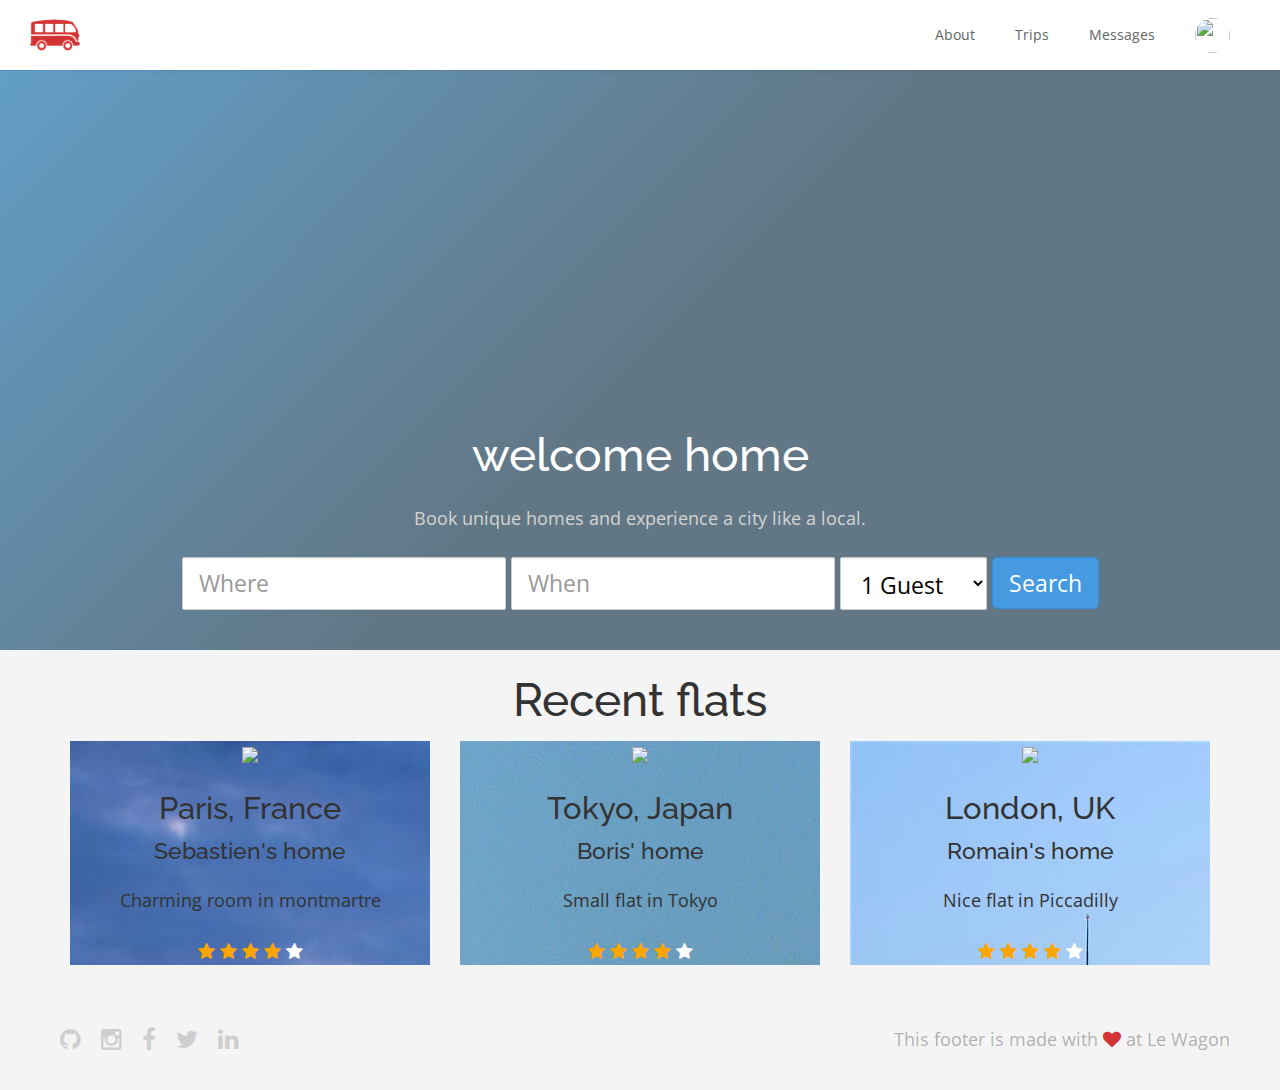
==== commit 4206e400: "Automated commit at 2018-08-06 14:50:23 UTC by middleman-deploy 2.0.0-alpha" ====
--- a/index.html
+++ b/index.html
@@ -7,7 +7,7 @@
           content="width=device-width, initial-scale=1, shrink-to-fit=no">
     <!-- Use the title from a page's frontmatter if it has one -->
     <title>Le Wagon - Middleman</title>
-    <link href="stylesheets/application-01b7c3d9.css" rel="stylesheet" />
+    <link href="stylesheets/application-899437fe.css" rel="stylesheet" />
     <script src="javascripts/application-93de88c9.js"></script>
     <link href="images/favicon-f15af148.png" rel="icon" type="image/png" />
   </head>
--- a/stylesheets/application-899437fe.css
+++ b/stylesheets/application-899437fe.css
@@ -0,0 +1,8 @@
+@import url("https://fonts.googleapis.com/css?family=Open+Sans:400,300,700|Raleway:400,100,300,700,500");/*!
+ * Bootstrap v3.3.7 (http://getbootstrap.com)
+ * Copyright 2011-2016 Twitter, Inc.
+ * Licensed under MIT (https://github.com/twbs/bootstrap/blob/master/LICENSE)
+ *//*! normalize.css v3.0.3 | MIT License | github.com/necolas/normalize.css */html{font-family:sans-serif;-ms-text-size-adjust:100%;-webkit-text-size-adjust:100%}body{margin:0}article,aside,details,figcaption,figure,footer,header,hgroup,main,menu,nav,section,summary{display:block}audio,canvas,progress,video{display:inline-block;vertical-align:baseline}audio:not([controls]){display:none;height:0}[hidden],template{display:none}a{background-color:transparent}a:active,a:hover{outline:0}abbr[title]{border-bottom:1px dotted}b,strong{font-weight:bold}dfn{font-style:italic}h1{font-size:2em;margin:0.67em 0}mark{background:#ff0;color:#000}small{font-size:80%}sub,sup{font-size:75%;line-height:0;position:relative;vertical-align:baseline}sup{top:-0.5em}sub{bottom:-0.25em}img{border:0}svg:not(:root){overflow:hidden}figure{margin:1em 40px}hr{-webkit-box-sizing:content-box;box-sizing:content-box;height:0}pre{overflow:auto}code,kbd,pre,samp{font-family:monospace, monospace;font-size:1em}button,input,optgroup,select,textarea{color:inherit;font:inherit;margin:0}button{overflow:visible}button,select{text-transform:none}button,html input[type="button"],input[type="reset"],input[type="submit"]{-webkit-appearance:button;cursor:pointer}button[disabled],html input[disabled]{cursor:default}button::-moz-focus-inner,input::-moz-focus-inner{border:0;padding:0}input{line-height:normal}input[type="checkbox"],input[type="radio"]{-webkit-box-sizing:border-box;box-sizing:border-box;padding:0}input[type="number"]::-webkit-inner-spin-button,input[type="number"]::-webkit-outer-spin-button{height:auto}input[type="search"]{-webkit-appearance:textfield;-webkit-box-sizing:content-box;box-sizing:content-box}input[type="search"]::-webkit-search-cancel-button,input[type="search"]::-webkit-search-decoration{-webkit-appearance:none}fieldset{border:1px solid #c0c0c0;margin:0 2px;padding:0.35em 0.625em 0.75em}legend{border:0;padding:0}textarea{overflow:auto}optgroup{font-weight:bold}table{border-collapse:collapse;border-spacing:0}td,th{padding:0}/*! Source: https://github.com/h5bp/html5-boilerplate/blob/master/src/css/main.css */@media print{*,*:before,*:after{background:transparent !important;color:#000 !important;-webkit-box-shadow:none !important;box-shadow:none !important;text-shadow:none !important}a,a:visited{text-decoration:underline}a[href]:after{content:" (" attr(href) ")"}abbr[title]:after{content:" (" attr(title) ")"}a[href^="#"]:after,a[href^="javascript:"]:after{content:""}pre,blockquote{border:1px solid #999;page-break-inside:avoid}thead{display:table-header-group}tr,img{page-break-inside:avoid}img{max-width:100% !important}p,h2,h3{orphans:3;widows:3}h2,h3{page-break-after:avoid}.navbar{display:none}.btn>.caret,.dropup>.btn>.caret{border-top-color:#000 !important}.label{border:1px solid #000}.table{border-collapse:collapse !important}.table td,.table th{background-color:#fff !important}.table-bordered th,.table-bordered td{border:1px solid #ddd !important}}@font-face{font-family:'Glyphicons Halflings';src:url("../assets/bootstrap/glyphicons-halflings-regular-86b6f62b.eot");src:url("../assets/bootstrap/glyphicons-halflings-regular-86b6f62b.eot?#iefix") format("embedded-opentype"),url("../assets/bootstrap/glyphicons-halflings-regular-ca35b697.woff2") format("woff2"),url("../assets/bootstrap/glyphicons-halflings-regular-278e49a8.woff") format("woff"),url("../assets/bootstrap/glyphicons-halflings-regular-44bc1850.ttf") format("truetype"),url("../assets/bootstrap/glyphicons-halflings-regular-de51a849.svg#glyphicons_halflingsregular") format("svg")}.glyphicon{position:relative;top:1px;display:inline-block;font-family:'Glyphicons Halflings';font-style:normal;font-weight:normal;line-height:1;-webkit-font-smoothing:antialiased;-moz-osx-font-smoothing:grayscale}.glyphicon-asterisk:before{content:"\002a"}.glyphicon-plus:before{content:"\002b"}.glyphicon-euro:before,.glyphicon-eur:before{content:"\20ac"}.glyphicon-minus:before{content:"\2212"}.glyphicon-cloud:before{content:"\2601"}.glyphicon-envelope:before{content:"\2709"}.glyphicon-pencil:before{content:"\270f"}.glyphicon-glass:before{content:"\e001"}.glyphicon-music:before{content:"\e002"}.glyphicon-search:before{content:"\e003"}.glyphicon-heart:before{content:"\e005"}.glyphicon-star:before{content:"\e006"}.glyphicon-star-empty:before{content:"\e007"}.glyphicon-user:before{content:"\e008"}.glyphicon-film:before{content:"\e009"}.glyphicon-th-large:before{content:"\e010"}.glyphicon-th:before{content:"\e011"}.glyphicon-th-list:before{content:"\e012"}.glyphicon-ok:before{content:"\e013"}.glyphicon-remove:before{content:"\e014"}.glyphicon-zoom-in:before{content:"\e015"}.glyphicon-zoom-out:before{content:"\e016"}.glyphicon-off:before{content:"\e017"}.glyphicon-signal:before{content:"\e018"}.glyphicon-cog:before{content:"\e019"}.glyphicon-trash:before{content:"\e020"}.glyphicon-home:before{content:"\e021"}.glyphicon-file:before{content:"\e022"}.glyphicon-time:before{content:"\e023"}.glyphicon-road:before{content:"\e024"}.glyphicon-download-alt:before{content:"\e025"}.glyphicon-download:before{content:"\e026"}.glyphicon-upload:before{content:"\e027"}.glyphicon-inbox:before{content:"\e028"}.glyphicon-play-circle:before{content:"\e029"}.glyphicon-repeat:before{content:"\e030"}.glyphicon-refresh:before{content:"\e031"}.glyphicon-list-alt:before{content:"\e032"}.glyphicon-lock:before{content:"\e033"}.glyphicon-flag:before{content:"\e034"}.glyphicon-headphones:before{content:"\e035"}.glyphicon-volume-off:before{content:"\e036"}.glyphicon-volume-down:before{content:"\e037"}.glyphicon-volume-up:before{content:"\e038"}.glyphicon-qrcode:before{content:"\e039"}.glyphicon-barcode:before{content:"\e040"}.glyphicon-tag:before{content:"\e041"}.glyphicon-tags:before{content:"\e042"}.glyphicon-book:before{content:"\e043"}.glyphicon-bookmark:before{content:"\e044"}.glyphicon-print:before{content:"\e045"}.glyphicon-camera:before{content:"\e046"}.glyphicon-font:before{content:"\e047"}.glyphicon-bold:before{content:"\e048"}.glyphicon-italic:before{content:"\e049"}.glyphicon-text-height:before{content:"\e050"}.glyphicon-text-width:before{content:"\e051"}.glyphicon-align-left:before{content:"\e052"}.glyphicon-align-center:before{content:"\e053"}.glyphicon-align-right:before{content:"\e054"}.glyphicon-align-justify:before{content:"\e055"}.glyphicon-list:before{content:"\e056"}.glyphicon-indent-left:before{content:"\e057"}.glyphicon-indent-right:before{content:"\e058"}.glyphicon-facetime-video:before{content:"\e059"}.glyphicon-picture:before{content:"\e060"}.glyphicon-map-marker:before{content:"\e062"}.glyphicon-adjust:before{content:"\e063"}.glyphicon-tint:before{content:"\e064"}.glyphicon-edit:before{content:"\e065"}.glyphicon-share:before{content:"\e066"}.glyphicon-check:before{content:"\e067"}.glyphicon-move:before{content:"\e068"}.glyphicon-step-backward:before{content:"\e069"}.glyphicon-fast-backward:before{content:"\e070"}.glyphicon-backward:before{content:"\e071"}.glyphicon-play:before{content:"\e072"}.glyphicon-pause:before{content:"\e073"}.glyphicon-stop:before{content:"\e074"}.glyphicon-forward:before{content:"\e075"}.glyphicon-fast-forward:before{content:"\e076"}.glyphicon-step-forward:before{content:"\e077"}.glyphicon-eject:before{content:"\e078"}.glyphicon-chevron-left:before{content:"\e079"}.glyphicon-chevron-right:before{content:"\e080"}.glyphicon-plus-sign:before{content:"\e081"}.glyphicon-minus-sign:before{content:"\e082"}.glyphicon-remove-sign:before{content:"\e083"}.glyphicon-ok-sign:before{content:"\e084"}.glyphicon-question-sign:before{content:"\e085"}.glyphicon-info-sign:before{content:"\e086"}.glyphicon-screenshot:before{content:"\e087"}.glyphicon-remove-circle:before{content:"\e088"}.glyphicon-ok-circle:before{content:"\e089"}.glyphicon-ban-circle:before{content:"\e090"}.glyphicon-arrow-left:before{content:"\e091"}.glyphicon-arrow-right:before{content:"\e092"}.glyphicon-arrow-up:before{content:"\e093"}.glyphicon-arrow-down:before{content:"\e094"}.glyphicon-share-alt:before{content:"\e095"}.glyphicon-resize-full:before{content:"\e096"}.glyphicon-resize-small:before{content:"\e097"}.glyphicon-exclamation-sign:before{content:"\e101"}.glyphicon-gift:before{content:"\e102"}.glyphicon-leaf:before{content:"\e103"}.glyphicon-fire:before{content:"\e104"}.glyphicon-eye-open:before{content:"\e105"}.glyphicon-eye-close:before{content:"\e106"}.glyphicon-warning-sign:before{content:"\e107"}.glyphicon-plane:before{content:"\e108"}.glyphicon-calendar:before{content:"\e109"}.glyphicon-random:before{content:"\e110"}.glyphicon-comment:before{content:"\e111"}.glyphicon-magnet:before{content:"\e112"}.glyphicon-chevron-up:before{content:"\e113"}.glyphicon-chevron-down:before{content:"\e114"}.glyphicon-retweet:before{content:"\e115"}.glyphicon-shopping-cart:before{content:"\e116"}.glyphicon-folder-close:before{content:"\e117"}.glyphicon-folder-open:before{content:"\e118"}.glyphicon-resize-vertical:before{content:"\e119"}.glyphicon-resize-horizontal:before{content:"\e120"}.glyphicon-hdd:before{content:"\e121"}.glyphicon-bullhorn:before{content:"\e122"}.glyphicon-bell:before{content:"\e123"}.glyphicon-certificate:before{content:"\e124"}.glyphicon-thumbs-up:before{content:"\e125"}.glyphicon-thumbs-down:before{content:"\e126"}.glyphicon-hand-right:before{content:"\e127"}.glyphicon-hand-left:before{content:"\e128"}.glyphicon-hand-up:before{content:"\e129"}.glyphicon-hand-down:before{content:"\e130"}.glyphicon-circle-arrow-right:before{content:"\e131"}.glyphicon-circle-arrow-left:before{content:"\e132"}.glyphicon-circle-arrow-up:before{content:"\e133"}.glyphicon-circle-arrow-down:before{content:"\e134"}.glyphicon-globe:before{content:"\e135"}.glyphicon-wrench:before{content:"\e136"}.glyphicon-tasks:before{content:"\e137"}.glyphicon-filter:before{content:"\e138"}.glyphicon-briefcase:before{content:"\e139"}.glyphicon-fullscreen:before{content:"\e140"}.glyphicon-dashboard:before{content:"\e141"}.glyphicon-paperclip:before{content:"\e142"}.glyphicon-heart-empty:before{content:"\e143"}.glyphicon-link:before{content:"\e144"}.glyphicon-phone:before{content:"\e145"}.glyphicon-pushpin:before{content:"\e146"}.glyphicon-usd:before{content:"\e148"}.glyphicon-gbp:before{content:"\e149"}.glyphicon-sort:before{content:"\e150"}.glyphicon-sort-by-alphabet:before{content:"\e151"}.glyphicon-sort-by-alphabet-alt:before{content:"\e152"}.glyphicon-sort-by-order:before{content:"\e153"}.glyphicon-sort-by-order-alt:before{content:"\e154"}.glyphicon-sort-by-attributes:before{content:"\e155"}.glyphicon-sort-by-attributes-alt:before{content:"\e156"}.glyphicon-unchecked:before{content:"\e157"}.glyphicon-expand:before{content:"\e158"}.glyphicon-collapse-down:before{content:"\e159"}.glyphicon-collapse-up:before{content:"\e160"}.glyphicon-log-in:before{content:"\e161"}.glyphicon-flash:before{content:"\e162"}.glyphicon-log-out:before{content:"\e163"}.glyphicon-new-window:before{content:"\e164"}.glyphicon-record:before{content:"\e165"}.glyphicon-save:before{content:"\e166"}.glyphicon-open:before{content:"\e167"}.glyphicon-saved:before{content:"\e168"}.glyphicon-import:before{content:"\e169"}.glyphicon-export:before{content:"\e170"}.glyphicon-send:before{content:"\e171"}.glyphicon-floppy-disk:before{content:"\e172"}.glyphicon-floppy-saved:before{content:"\e173"}.glyphicon-floppy-remove:before{content:"\e174"}.glyphicon-floppy-save:before{content:"\e175"}.glyphicon-floppy-open:before{content:"\e176"}.glyphicon-credit-card:before{content:"\e177"}.glyphicon-transfer:before{content:"\e178"}.glyphicon-cutlery:before{content:"\e179"}.glyphicon-header:before{content:"\e180"}.glyphicon-compressed:before{content:"\e181"}.glyphicon-earphone:before{content:"\e182"}.glyphicon-phone-alt:before{content:"\e183"}.glyphicon-tower:before{content:"\e184"}.glyphicon-stats:before{content:"\e185"}.glyphicon-sd-video:before{content:"\e186"}.glyphicon-hd-video:before{content:"\e187"}.glyphicon-subtitles:before{content:"\e188"}.glyphicon-sound-stereo:before{content:"\e189"}.glyphicon-sound-dolby:before{content:"\e190"}.glyphicon-sound-5-1:before{content:"\e191"}.glyphicon-sound-6-1:before{content:"\e192"}.glyphicon-sound-7-1:before{content:"\e193"}.glyphicon-copyright-mark:before{content:"\e194"}.glyphicon-registration-mark:before{content:"\e195"}.glyphicon-cloud-download:before{content:"\e197"}.glyphicon-cloud-upload:before{content:"\e198"}.glyphicon-tree-conifer:before{content:"\e199"}.glyphicon-tree-deciduous:before{content:"\e200"}.glyphicon-cd:before{content:"\e201"}.glyphicon-save-file:before{content:"\e202"}.glyphicon-open-file:before{content:"\e203"}.glyphicon-level-up:before{content:"\e204"}.glyphicon-copy:before{content:"\e205"}.glyphicon-paste:before{content:"\e206"}.glyphicon-alert:before{content:"\e209"}.glyphicon-equalizer:before{content:"\e210"}.glyphicon-king:before{content:"\e211"}.glyphicon-queen:before{content:"\e212"}.glyphicon-pawn:before{content:"\e213"}.glyphicon-bishop:before{content:"\e214"}.glyphicon-knight:before{content:"\e215"}.glyphicon-baby-formula:before{content:"\e216"}.glyphicon-tent:before{content:"\26fa"}.glyphicon-blackboard:before{content:"\e218"}.glyphicon-bed:before{content:"\e219"}.glyphicon-apple:before{content:"\f8ff"}.glyphicon-erase:before{content:"\e221"}.glyphicon-hourglass:before{content:"\231b"}.glyphicon-lamp:before{content:"\e223"}.glyphicon-duplicate:before{content:"\e224"}.glyphicon-piggy-bank:before{content:"\e225"}.glyphicon-scissors:before{content:"\e226"}.glyphicon-bitcoin:before{content:"\e227"}.glyphicon-btc:before{content:"\e227"}.glyphicon-xbt:before{content:"\e227"}.glyphicon-yen:before{content:"\00a5"}.glyphicon-jpy:before{content:"\00a5"}.glyphicon-ruble:before{content:"\20bd"}.glyphicon-rub:before{content:"\20bd"}.glyphicon-scale:before{content:"\e230"}.glyphicon-ice-lolly:before{content:"\e231"}.glyphicon-ice-lolly-tasted:before{content:"\e232"}.glyphicon-education:before{content:"\e233"}.glyphicon-option-horizontal:before{content:"\e234"}.glyphicon-option-vertical:before{content:"\e235"}.glyphicon-menu-hamburger:before{content:"\e236"}.glyphicon-modal-window:before{content:"\e237"}.glyphicon-oil:before{content:"\e238"}.glyphicon-grain:before{content:"\e239"}.glyphicon-sunglasses:before{content:"\e240"}.glyphicon-text-size:before{content:"\e241"}.glyphicon-text-color:before{content:"\e242"}.glyphicon-text-background:before{content:"\e243"}.glyphicon-object-align-top:before{content:"\e244"}.glyphicon-object-align-bottom:before{content:"\e245"}.glyphicon-object-align-horizontal:before{content:"\e246"}.glyphicon-object-align-left:before{content:"\e247"}.glyphicon-object-align-vertical:before{content:"\e248"}.glyphicon-object-align-right:before{content:"\e249"}.glyphicon-triangle-right:before{content:"\e250"}.glyphicon-triangle-left:before{content:"\e251"}.glyphicon-triangle-bottom:before{content:"\e252"}.glyphicon-triangle-top:before{content:"\e253"}.glyphicon-console:before{content:"\e254"}.glyphicon-superscript:before{content:"\e255"}.glyphicon-subscript:before{content:"\e256"}.glyphicon-menu-left:before{content:"\e257"}.glyphicon-menu-right:before{content:"\e258"}.glyphicon-menu-down:before{content:"\e259"}.glyphicon-menu-up:before{content:"\e260"}*{-webkit-box-sizing:border-box;box-sizing:border-box}*:before,*:after{-webkit-box-sizing:border-box;box-sizing:border-box}html{font-size:10px;-webkit-tap-highlight-color:transparent}body{font-family:"Open Sans", "Helvetica", "sans-serif";font-size:18px;line-height:1.42857143;color:#333333;background-color:#F4F4F4}input,button,select,textarea{font-family:inherit;font-size:inherit;line-height:inherit}a{color:#469AE0;text-decoration:none}a:hover,a:focus{color:#1f74ba;text-decoration:underline}a:focus{outline:5px auto -webkit-focus-ring-color;outline-offset:-2px}figure{margin:0}img{vertical-align:middle}.img-responsive{display:block;max-width:100%;height:auto}.img-rounded{border-radius:2px}.img-thumbnail{padding:4px;line-height:1.42857143;background-color:#F4F4F4;border:1px solid #ddd;border-radius:2px;-webkit-transition:all 0.2s ease-in-out;transition:all 0.2s ease-in-out;display:inline-block;max-width:100%;height:auto}.img-circle{border-radius:50%}hr{margin-top:25px;margin-bottom:25px;border:0;border-top:1px solid #eeeeee}.sr-only{position:absolute;width:1px;height:1px;margin:-1px;padding:0;overflow:hidden;clip:rect(0, 0, 0, 0);border:0}.sr-only-focusable:active,.sr-only-focusable:focus{position:static;width:auto;height:auto;margin:0;overflow:visible;clip:auto}[role="button"]{cursor:pointer}h1,h2,h3,h4,h5,h6,.h1,.h2,.h3,.h4,.h5,.h6{font-family:"Raleway", "Helvetica", "sans-serif";font-weight:500;line-height:1.1;color:inherit}h1 small,h1 .small,h2 small,h2 .small,h3 small,h3 .small,h4 small,h4 .small,h5 small,h5 .small,h6 small,h6 .small,.h1 small,.h1 .small,.h2 small,.h2 .small,.h3 small,.h3 .small,.h4 small,.h4 .small,.h5 small,.h5 .small,.h6 small,.h6 .small{font-weight:normal;line-height:1;color:#777777}h1,.h1,h2,.h2,h3,.h3{margin-top:25px;margin-bottom:12.5px}h1 small,h1 .small,.h1 small,.h1 .small,h2 small,h2 .small,.h2 small,.h2 .small,h3 small,h3 .small,.h3 small,.h3 .small{font-size:65%}h4,.h4,h5,.h5,h6,.h6{margin-top:12.5px;margin-bottom:12.5px}h4 small,h4 .small,.h4 small,.h4 .small,h5 small,h5 .small,.h5 small,.h5 .small,h6 small,h6 .small,.h6 small,.h6 .small{font-size:75%}h1,.h1{font-size:46px}h2,.h2{font-size:38px}h3,.h3{font-size:31px}h4,.h4{font-size:23px}h5,.h5{font-size:18px}h6,.h6{font-size:16px}p{margin:0 0 12.5px}.lead{margin-bottom:25px;font-size:20px;font-weight:300;line-height:1.4}@media (min-width: 768px){.lead{font-size:27px}}small,.small{font-size:88%}mark,.mark{background-color:#fcf8e3;padding:.2em}.text-left{text-align:left}.text-right{text-align:right}.text-center{text-align:center}.text-justify{text-align:justify}.text-nowrap{white-space:nowrap}.text-lowercase{text-transform:lowercase}.text-uppercase,.initialism{text-transform:uppercase}.text-capitalize{text-transform:capitalize}.text-muted{color:#777777}.text-primary{color:#469AE0}a.text-primary:hover,a.text-primary:focus{color:#2381d0}.text-success{color:#3c763d}a.text-success:hover,a.text-success:focus{color:#2b542c}.text-info{color:#31708f}a.text-info:hover,a.text-info:focus{color:#245269}.text-warning{color:#8a6d3b}a.text-warning:hover,a.text-warning:focus{color:#66512c}.text-danger{color:#a94442}a.text-danger:hover,a.text-danger:focus{color:#843534}.bg-primary{color:#fff}.bg-primary{background-color:#469AE0}a.bg-primary:hover,a.bg-primary:focus{background-color:#2381d0}.bg-success{background-color:#dff0d8}a.bg-success:hover,a.bg-success:focus{background-color:#c1e2b3}.bg-info{background-color:#d9edf7}a.bg-info:hover,a.bg-info:focus{background-color:#afd9ee}.bg-warning{background-color:#fcf8e3}a.bg-warning:hover,a.bg-warning:focus{background-color:#f7ecb5}.bg-danger{background-color:#f2dede}a.bg-danger:hover,a.bg-danger:focus{background-color:#e4b9b9}.page-header{padding-bottom:11.5px;margin:50px 0 25px;border-bottom:1px solid #eeeeee}ul,ol{margin-top:0;margin-bottom:12.5px}ul ul,ul ol,ol ul,ol ol{margin-bottom:0}.list-unstyled{padding-left:0;list-style:none}.list-inline{padding-left:0;list-style:none;margin-left:-5px}.list-inline>li{display:inline-block;padding-left:5px;padding-right:5px}dl{margin-top:0;margin-bottom:25px}dt,dd{line-height:1.42857143}dt{font-weight:bold}dd{margin-left:0}.dl-horizontal dd:before,.dl-horizontal dd:after{content:" ";display:table}.dl-horizontal dd:after{clear:both}@media (min-width: 768px){.dl-horizontal dt{float:left;width:160px;clear:left;text-align:right;overflow:hidden;text-overflow:ellipsis;white-space:nowrap}.dl-horizontal dd{margin-left:180px}}abbr[title],abbr[data-original-title]{cursor:help;border-bottom:1px dotted #777777}.initialism{font-size:90%}blockquote{padding:12.5px 25px;margin:0 0 25px;font-size:22.5px;border-left:5px solid #eeeeee}blockquote p:last-child,blockquote ul:last-child,blockquote ol:last-child{margin-bottom:0}blockquote footer,blockquote small,blockquote .small{display:block;font-size:80%;line-height:1.42857143;color:#777777}blockquote footer:before,blockquote small:before,blockquote .small:before{content:'\2014 \00A0'}.blockquote-reverse,blockquote.pull-right{padding-right:15px;padding-left:0;border-right:5px solid #eeeeee;border-left:0;text-align:right}.blockquote-reverse footer:before,.blockquote-reverse small:before,.blockquote-reverse .small:before,blockquote.pull-right footer:before,blockquote.pull-right small:before,blockquote.pull-right .small:before{content:''}.blockquote-reverse footer:after,.blockquote-reverse small:after,.blockquote-reverse .small:after,blockquote.pull-right footer:after,blockquote.pull-right small:after,blockquote.pull-right .small:after{content:'\00A0 \2014'}address{margin-bottom:25px;font-style:normal;line-height:1.42857143}code,kbd,pre,samp{font-family:Menlo, Monaco, Consolas, "Courier New", monospace}code{padding:2px 4px;font-size:90%;color:#c7254e;background-color:#f9f2f4;border-radius:2px}kbd{padding:2px 4px;font-size:90%;color:#fff;background-color:#333;border-radius:2px;-webkit-box-shadow:inset 0 -1px 0 rgba(0,0,0,0.25);box-shadow:inset 0 -1px 0 rgba(0,0,0,0.25)}kbd kbd{padding:0;font-size:100%;font-weight:bold;-webkit-box-shadow:none;box-shadow:none}pre{display:block;padding:12px;margin:0 0 12.5px;font-size:17px;line-height:1.42857143;word-break:break-all;word-wrap:break-word;color:#333333;background-color:#f5f5f5;border:1px solid #ccc;border-radius:2px}pre code{padding:0;font-size:inherit;color:inherit;white-space:pre-wrap;background-color:transparent;border-radius:0}.pre-scrollable{max-height:340px;overflow-y:scroll}.container{margin-right:auto;margin-left:auto;padding-left:15px;padding-right:15px}.container:before,.container:after{content:" ";display:table}.container:after{clear:both}@media (min-width: 768px){.container{width:750px}}@media (min-width: 992px){.container{width:970px}}@media (min-width: 1200px){.container{width:1170px}}.container-fluid{margin-right:auto;margin-left:auto;padding-left:15px;padding-right:15px}.container-fluid:before,.container-fluid:after{content:" ";display:table}.container-fluid:after{clear:both}.row{margin-left:-15px;margin-right:-15px}.row:before,.row:after{content:" ";display:table}.row:after{clear:both}.col-xs-1,.col-sm-1,.col-md-1,.col-lg-1,.col-xs-2,.col-sm-2,.col-md-2,.col-lg-2,.col-xs-3,.col-sm-3,.col-md-3,.col-lg-3,.col-xs-4,.col-sm-4,.col-md-4,.col-lg-4,.col-xs-5,.col-sm-5,.col-md-5,.col-lg-5,.col-xs-6,.col-sm-6,.col-md-6,.col-lg-6,.col-xs-7,.col-sm-7,.col-md-7,.col-lg-7,.col-xs-8,.col-sm-8,.col-md-8,.col-lg-8,.col-xs-9,.col-sm-9,.col-md-9,.col-lg-9,.col-xs-10,.col-sm-10,.col-md-10,.col-lg-10,.col-xs-11,.col-sm-11,.col-md-11,.col-lg-11,.col-xs-12,.col-sm-12,.col-md-12,.col-lg-12{position:relative;min-height:1px;padding-left:15px;padding-right:15px}.col-xs-1,.col-xs-2,.col-xs-3,.col-xs-4,.col-xs-5,.col-xs-6,.col-xs-7,.col-xs-8,.col-xs-9,.col-xs-10,.col-xs-11,.col-xs-12{float:left}.col-xs-1{width:8.33333333%}.col-xs-2{width:16.66666667%}.col-xs-3{width:25%}.col-xs-4{width:33.33333333%}.col-xs-5{width:41.66666667%}.col-xs-6{width:50%}.col-xs-7{width:58.33333333%}.col-xs-8{width:66.66666667%}.col-xs-9{width:75%}.col-xs-10{width:83.33333333%}.col-xs-11{width:91.66666667%}.col-xs-12{width:100%}.col-xs-pull-0{right:auto}.col-xs-pull-1{right:8.33333333%}.col-xs-pull-2{right:16.66666667%}.col-xs-pull-3{right:25%}.col-xs-pull-4{right:33.33333333%}.col-xs-pull-5{right:41.66666667%}.col-xs-pull-6{right:50%}.col-xs-pull-7{right:58.33333333%}.col-xs-pull-8{right:66.66666667%}.col-xs-pull-9{right:75%}.col-xs-pull-10{right:83.33333333%}.col-xs-pull-11{right:91.66666667%}.col-xs-pull-12{right:100%}.col-xs-push-0{left:auto}.col-xs-push-1{left:8.33333333%}.col-xs-push-2{left:16.66666667%}.col-xs-push-3{left:25%}.col-xs-push-4{left:33.33333333%}.col-xs-push-5{left:41.66666667%}.col-xs-push-6{left:50%}.col-xs-push-7{left:58.33333333%}.col-xs-push-8{left:66.66666667%}.col-xs-push-9{left:75%}.col-xs-push-10{left:83.33333333%}.col-xs-push-11{left:91.66666667%}.col-xs-push-12{left:100%}.col-xs-offset-0{margin-left:0%}.col-xs-offset-1{margin-left:8.33333333%}.col-xs-offset-2{margin-left:16.66666667%}.col-xs-offset-3{margin-left:25%}.col-xs-offset-4{margin-left:33.33333333%}.col-xs-offset-5{margin-left:41.66666667%}.col-xs-offset-6{margin-left:50%}.col-xs-offset-7{margin-left:58.33333333%}.col-xs-offset-8{margin-left:66.66666667%}.col-xs-offset-9{margin-left:75%}.col-xs-offset-10{margin-left:83.33333333%}.col-xs-offset-11{margin-left:91.66666667%}.col-xs-offset-12{margin-left:100%}@media (min-width: 768px){.col-sm-1,.col-sm-2,.col-sm-3,.col-sm-4,.col-sm-5,.col-sm-6,.col-sm-7,.col-sm-8,.col-sm-9,.col-sm-10,.col-sm-11,.col-sm-12{float:left}.col-sm-1{width:8.33333333%}.col-sm-2{width:16.66666667%}.col-sm-3{width:25%}.col-sm-4{width:33.33333333%}.col-sm-5{width:41.66666667%}.col-sm-6{width:50%}.col-sm-7{width:58.33333333%}.col-sm-8{width:66.66666667%}.col-sm-9{width:75%}.col-sm-10{width:83.33333333%}.col-sm-11{width:91.66666667%}.col-sm-12{width:100%}.col-sm-pull-0{right:auto}.col-sm-pull-1{right:8.33333333%}.col-sm-pull-2{right:16.66666667%}.col-sm-pull-3{right:25%}.col-sm-pull-4{right:33.33333333%}.col-sm-pull-5{right:41.66666667%}.col-sm-pull-6{right:50%}.col-sm-pull-7{right:58.33333333%}.col-sm-pull-8{right:66.66666667%}.col-sm-pull-9{right:75%}.col-sm-pull-10{right:83.33333333%}.col-sm-pull-11{right:91.66666667%}.col-sm-pull-12{right:100%}.col-sm-push-0{left:auto}.col-sm-push-1{left:8.33333333%}.col-sm-push-2{left:16.66666667%}.col-sm-push-3{left:25%}.col-sm-push-4{left:33.33333333%}.col-sm-push-5{left:41.66666667%}.col-sm-push-6{left:50%}.col-sm-push-7{left:58.33333333%}.col-sm-push-8{left:66.66666667%}.col-sm-push-9{left:75%}.col-sm-push-10{left:83.33333333%}.col-sm-push-11{left:91.66666667%}.col-sm-push-12{left:100%}.col-sm-offset-0{margin-left:0%}.col-sm-offset-1{margin-left:8.33333333%}.col-sm-offset-2{margin-left:16.66666667%}.col-sm-offset-3{margin-left:25%}.col-sm-offset-4{margin-left:33.33333333%}.col-sm-offset-5{margin-left:41.66666667%}.col-sm-offset-6{margin-left:50%}.col-sm-offset-7{margin-left:58.33333333%}.col-sm-offset-8{margin-left:66.66666667%}.col-sm-offset-9{margin-left:75%}.col-sm-offset-10{margin-left:83.33333333%}.col-sm-offset-11{margin-left:91.66666667%}.col-sm-offset-12{margin-left:100%}}@media (min-width: 992px){.col-md-1,.col-md-2,.col-md-3,.col-md-4,.col-md-5,.col-md-6,.col-md-7,.col-md-8,.col-md-9,.col-md-10,.col-md-11,.col-md-12{float:left}.col-md-1{width:8.33333333%}.col-md-2{width:16.66666667%}.col-md-3{width:25%}.col-md-4{width:33.33333333%}.col-md-5{width:41.66666667%}.col-md-6{width:50%}.col-md-7{width:58.33333333%}.col-md-8{width:66.66666667%}.col-md-9{width:75%}.col-md-10{width:83.33333333%}.col-md-11{width:91.66666667%}.col-md-12{width:100%}.col-md-pull-0{right:auto}.col-md-pull-1{right:8.33333333%}.col-md-pull-2{right:16.66666667%}.col-md-pull-3{right:25%}.col-md-pull-4{right:33.33333333%}.col-md-pull-5{right:41.66666667%}.col-md-pull-6{right:50%}.col-md-pull-7{right:58.33333333%}.col-md-pull-8{right:66.66666667%}.col-md-pull-9{right:75%}.col-md-pull-10{right:83.33333333%}.col-md-pull-11{right:91.66666667%}.col-md-pull-12{right:100%}.col-md-push-0{left:auto}.col-md-push-1{left:8.33333333%}.col-md-push-2{left:16.66666667%}.col-md-push-3{left:25%}.col-md-push-4{left:33.33333333%}.col-md-push-5{left:41.66666667%}.col-md-push-6{left:50%}.col-md-push-7{left:58.33333333%}.col-md-push-8{left:66.66666667%}.col-md-push-9{left:75%}.col-md-push-10{left:83.33333333%}.col-md-push-11{left:91.66666667%}.col-md-push-12{left:100%}.col-md-offset-0{margin-left:0%}.col-md-offset-1{margin-left:8.33333333%}.col-md-offset-2{margin-left:16.66666667%}.col-md-offset-3{margin-left:25%}.col-md-offset-4{margin-left:33.33333333%}.col-md-offset-5{margin-left:41.66666667%}.col-md-offset-6{margin-left:50%}.col-md-offset-7{margin-left:58.33333333%}.col-md-offset-8{margin-left:66.66666667%}.col-md-offset-9{margin-left:75%}.col-md-offset-10{margin-left:83.33333333%}.col-md-offset-11{margin-left:91.66666667%}.col-md-offset-12{margin-left:100%}}@media (min-width: 1200px){.col-lg-1,.col-lg-2,.col-lg-3,.col-lg-4,.col-lg-5,.col-lg-6,.col-lg-7,.col-lg-8,.col-lg-9,.col-lg-10,.col-lg-11,.col-lg-12{float:left}.col-lg-1{width:8.33333333%}.col-lg-2{width:16.66666667%}.col-lg-3{width:25%}.col-lg-4{width:33.33333333%}.col-lg-5{width:41.66666667%}.col-lg-6{width:50%}.col-lg-7{width:58.33333333%}.col-lg-8{width:66.66666667%}.col-lg-9{width:75%}.col-lg-10{width:83.33333333%}.col-lg-11{width:91.66666667%}.col-lg-12{width:100%}.col-lg-pull-0{right:auto}.col-lg-pull-1{right:8.33333333%}.col-lg-pull-2{right:16.66666667%}.col-lg-pull-3{right:25%}.col-lg-pull-4{right:33.33333333%}.col-lg-pull-5{right:41.66666667%}.col-lg-pull-6{right:50%}.col-lg-pull-7{right:58.33333333%}.col-lg-pull-8{right:66.66666667%}.col-lg-pull-9{right:75%}.col-lg-pull-10{right:83.33333333%}.col-lg-pull-11{right:91.66666667%}.col-lg-pull-12{right:100%}.col-lg-push-0{left:auto}.col-lg-push-1{left:8.33333333%}.col-lg-push-2{left:16.66666667%}.col-lg-push-3{left:25%}.col-lg-push-4{left:33.33333333%}.col-lg-push-5{left:41.66666667%}.col-lg-push-6{left:50%}.col-lg-push-7{left:58.33333333%}.col-lg-push-8{left:66.66666667%}.col-lg-push-9{left:75%}.col-lg-push-10{left:83.33333333%}.col-lg-push-11{left:91.66666667%}.col-lg-push-12{left:100%}.col-lg-offset-0{margin-left:0%}.col-lg-offset-1{margin-left:8.33333333%}.col-lg-offset-2{margin-left:16.66666667%}.col-lg-offset-3{margin-left:25%}.col-lg-offset-4{margin-left:33.33333333%}.col-lg-offset-5{margin-left:41.66666667%}.col-lg-offset-6{margin-left:50%}.col-lg-offset-7{margin-left:58.33333333%}.col-lg-offset-8{margin-left:66.66666667%}.col-lg-offset-9{margin-left:75%}.col-lg-offset-10{margin-left:83.33333333%}.col-lg-offset-11{margin-left:91.66666667%}.col-lg-offset-12{margin-left:100%}}table{background-color:transparent}caption{padding-top:8px;padding-bottom:8px;color:#777777;text-align:left}th{text-align:left}.table{width:100%;max-width:100%;margin-bottom:25px}.table>thead>tr>th,.table>thead>tr>td,.table>tbody>tr>th,.table>tbody>tr>td,.table>tfoot>tr>th,.table>tfoot>tr>td{padding:8px;line-height:1.42857143;vertical-align:top;border-top:1px solid #ddd}.table>thead>tr>th{vertical-align:bottom;border-bottom:2px solid #ddd}.table>caption+thead>tr:first-child>th,.table>caption+thead>tr:first-child>td,.table>colgroup+thead>tr:first-child>th,.table>colgroup+thead>tr:first-child>td,.table>thead:first-child>tr:first-child>th,.table>thead:first-child>tr:first-child>td{border-top:0}.table>tbody+tbody{border-top:2px solid #ddd}.table .table{background-color:#F4F4F4}.table-condensed>thead>tr>th,.table-condensed>thead>tr>td,.table-condensed>tbody>tr>th,.table-condensed>tbody>tr>td,.table-condensed>tfoot>tr>th,.table-condensed>tfoot>tr>td{padding:5px}.table-bordered{border:1px solid #ddd}.table-bordered>thead>tr>th,.table-bordered>thead>tr>td,.table-bordered>tbody>tr>th,.table-bordered>tbody>tr>td,.table-bordered>tfoot>tr>th,.table-bordered>tfoot>tr>td{border:1px solid #ddd}.table-bordered>thead>tr>th,.table-bordered>thead>tr>td{border-bottom-width:2px}.table-striped>tbody>tr:nth-of-type(odd){background-color:#f9f9f9}.table-hover>tbody>tr:hover{background-color:#f5f5f5}table col[class*="col-"]{position:static;float:none;display:table-column}table td[class*="col-"],table th[class*="col-"]{position:static;float:none;display:table-cell}.table>thead>tr>td.active,.table>thead>tr>th.active,.table>thead>tr.active>td,.table>thead>tr.active>th,.table>tbody>tr>td.active,.table>tbody>tr>th.active,.table>tbody>tr.active>td,.table>tbody>tr.active>th,.table>tfoot>tr>td.active,.table>tfoot>tr>th.active,.table>tfoot>tr.active>td,.table>tfoot>tr.active>th{background-color:#f5f5f5}.table-hover>tbody>tr>td.active:hover,.table-hover>tbody>tr>th.active:hover,.table-hover>tbody>tr.active:hover>td,.table-hover>tbody>tr:hover>.active,.table-hover>tbody>tr.active:hover>th{background-color:#e8e8e8}.table>thead>tr>td.success,.table>thead>tr>th.success,.table>thead>tr.success>td,.table>thead>tr.success>th,.table>tbody>tr>td.success,.table>tbody>tr>th.success,.table>tbody>tr.success>td,.table>tbody>tr.success>th,.table>tfoot>tr>td.success,.table>tfoot>tr>th.success,.table>tfoot>tr.success>td,.table>tfoot>tr.success>th{background-color:#dff0d8}.table-hover>tbody>tr>td.success:hover,.table-hover>tbody>tr>th.success:hover,.table-hover>tbody>tr.success:hover>td,.table-hover>tbody>tr:hover>.success,.table-hover>tbody>tr.success:hover>th{background-color:#d0e9c6}.table>thead>tr>td.info,.table>thead>tr>th.info,.table>thead>tr.info>td,.table>thead>tr.info>th,.table>tbody>tr>td.info,.table>tbody>tr>th.info,.table>tbody>tr.info>td,.table>tbody>tr.info>th,.table>tfoot>tr>td.info,.table>tfoot>tr>th.info,.table>tfoot>tr.info>td,.table>tfoot>tr.info>th{background-color:#d9edf7}.table-hover>tbody>tr>td.info:hover,.table-hover>tbody>tr>th.info:hover,.table-hover>tbody>tr.info:hover>td,.table-hover>tbody>tr:hover>.info,.table-hover>tbody>tr.info:hover>th{background-color:#c4e3f3}.table>thead>tr>td.warning,.table>thead>tr>th.warning,.table>thead>tr.warning>td,.table>thead>tr.warning>th,.table>tbody>tr>td.warning,.table>tbody>tr>th.warning,.table>tbody>tr.warning>td,.table>tbody>tr.warning>th,.table>tfoot>tr>td.warning,.table>tfoot>tr>th.warning,.table>tfoot>tr.warning>td,.table>tfoot>tr.warning>th{background-color:#fcf8e3}.table-hover>tbody>tr>td.warning:hover,.table-hover>tbody>tr>th.warning:hover,.table-hover>tbody>tr.warning:hover>td,.table-hover>tbody>tr:hover>.warning,.table-hover>tbody>tr.warning:hover>th{background-color:#faf2cc}.table>thead>tr>td.danger,.table>thead>tr>th.danger,.table>thead>tr.danger>td,.table>thead>tr.danger>th,.table>tbody>tr>td.danger,.table>tbody>tr>th.danger,.table>tbody>tr.danger>td,.table>tbody>tr.danger>th,.table>tfoot>tr>td.danger,.table>tfoot>tr>th.danger,.table>tfoot>tr.danger>td,.table>tfoot>tr.danger>th{background-color:#f2dede}.table-hover>tbody>tr>td.danger:hover,.table-hover>tbody>tr>th.danger:hover,.table-hover>tbody>tr.danger:hover>td,.table-hover>tbody>tr:hover>.danger,.table-hover>tbody>tr.danger:hover>th{background-color:#ebcccc}.table-responsive{overflow-x:auto;min-height:0.01%}@media screen and (max-width: 767px){.table-responsive{width:100%;margin-bottom:18.75px;overflow-y:hidden;-ms-overflow-style:-ms-autohiding-scrollbar;border:1px solid #ddd}.table-responsive>.table{margin-bottom:0}.table-responsive>.table>thead>tr>th,.table-responsive>.table>thead>tr>td,.table-responsive>.table>tbody>tr>th,.table-responsive>.table>tbody>tr>td,.table-responsive>.table>tfoot>tr>th,.table-responsive>.table>tfoot>tr>td{white-space:nowrap}.table-responsive>.table-bordered{border:0}.table-responsive>.table-bordered>thead>tr>th:first-child,.table-responsive>.table-bordered>thead>tr>td:first-child,.table-responsive>.table-bordered>tbody>tr>th:first-child,.table-responsive>.table-bordered>tbody>tr>td:first-child,.table-responsive>.table-bordered>tfoot>tr>th:first-child,.table-responsive>.table-bordered>tfoot>tr>td:first-child{border-left:0}.table-responsive>.table-bordered>thead>tr>th:last-child,.table-responsive>.table-bordered>thead>tr>td:last-child,.table-responsive>.table-bordered>tbody>tr>th:last-child,.table-responsive>.table-bordered>tbody>tr>td:last-child,.table-responsive>.table-bordered>tfoot>tr>th:last-child,.table-responsive>.table-bordered>tfoot>tr>td:last-child{border-right:0}.table-responsive>.table-bordered>tbody>tr:last-child>th,.table-responsive>.table-bordered>tbody>tr:last-child>td,.table-responsive>.table-bordered>tfoot>tr:last-child>th,.table-responsive>.table-bordered>tfoot>tr:last-child>td{border-bottom:0}}fieldset{padding:0;margin:0;border:0;min-width:0}legend{display:block;width:100%;padding:0;margin-bottom:25px;font-size:27px;line-height:inherit;color:#333333;border:0;border-bottom:1px solid #e5e5e5}label{display:inline-block;max-width:100%;margin-bottom:5px;font-weight:bold}input[type="search"]{-webkit-box-sizing:border-box;box-sizing:border-box}input[type="radio"],input[type="checkbox"]{margin:4px 0 0;margin-top:1px \9;line-height:normal}input[type="file"]{display:block}input[type="range"]{display:block;width:100%}select[multiple],select[size]{height:auto}input[type="file"]:focus,input[type="radio"]:focus,input[type="checkbox"]:focus{outline:5px auto -webkit-focus-ring-color;outline-offset:-2px}output{display:block;padding-top:7px;font-size:18px;line-height:1.42857143;color:#000000}.form-control{display:block;width:100%;height:39px;padding:6px 12px;font-size:18px;line-height:1.42857143;color:#000000;background-color:#fff;background-image:none;border:1px solid #ccc;border-radius:2px;-webkit-box-shadow:inset 0 1px 1px rgba(0,0,0,0.075);box-shadow:inset 0 1px 1px rgba(0,0,0,0.075);-webkit-transition:border-color ease-in-out 0.15s, box-shadow ease-in-out 0.15s;-webkit-transition:border-color ease-in-out 0.15s, -webkit-box-shadow ease-in-out 0.15s;transition:border-color ease-in-out 0.15s, -webkit-box-shadow ease-in-out 0.15s;transition:border-color ease-in-out 0.15s, box-shadow ease-in-out 0.15s;transition:border-color ease-in-out 0.15s, box-shadow ease-in-out 0.15s, -webkit-box-shadow ease-in-out 0.15s}.form-control:focus{border-color:#66afe9;outline:0;-webkit-box-shadow:inset 0 1px 1px rgba(0,0,0,0.075),0 0 8px rgba(102,175,233,0.6);box-shadow:inset 0 1px 1px rgba(0,0,0,0.075),0 0 8px rgba(102,175,233,0.6)}.form-control::-moz-placeholder{color:#999;opacity:1}.form-control:-ms-input-placeholder{color:#999}.form-control::-webkit-input-placeholder{color:#999}.form-control::-ms-expand{border:0;background-color:transparent}.form-control[disabled],.form-control[readonly],fieldset[disabled] .form-control{background-color:#eeeeee;opacity:1}.form-control[disabled],fieldset[disabled] .form-control{cursor:not-allowed}textarea.form-control{height:auto}input[type="search"]{-webkit-appearance:none}@media screen and (-webkit-min-device-pixel-ratio: 0){input[type="date"].form-control,input[type="time"].form-control,input[type="datetime-local"].form-control,input[type="month"].form-control{line-height:39px}input[type="date"].input-sm,.input-group-sm>input[type="date"].form-control,.input-group-sm>input[type="date"].input-group-addon,.input-group-sm>.input-group-btn>input[type="date"].btn,.input-group-sm input[type="date"],input[type="time"].input-sm,.input-group-sm>input[type="time"].form-control,.input-group-sm>input[type="time"].input-group-addon,.input-group-sm>.input-group-btn>input[type="time"].btn,.input-group-sm input[type="time"],input[type="datetime-local"].input-sm,.input-group-sm>input[type="datetime-local"].form-control,.input-group-sm>input[type="datetime-local"].input-group-addon,.input-group-sm>.input-group-btn>input[type="datetime-local"].btn,.input-group-sm input[type="datetime-local"],input[type="month"].input-sm,.input-group-sm>input[type="month"].form-control,.input-group-sm>input[type="month"].input-group-addon,.input-group-sm>.input-group-btn>input[type="month"].btn,.input-group-sm input[type="month"]{line-height:36px}input[type="date"].input-lg,.input-group-lg>input[type="date"].form-control,.input-group-lg>input[type="date"].input-group-addon,.input-group-lg>.input-group-btn>input[type="date"].btn,.input-group-lg input[type="date"],input[type="time"].input-lg,.input-group-lg>input[type="time"].form-control,.input-group-lg>input[type="time"].input-group-addon,.input-group-lg>.input-group-btn>input[type="time"].btn,.input-group-lg input[type="time"],input[type="datetime-local"].input-lg,.input-group-lg>input[type="datetime-local"].form-control,.input-group-lg>input[type="datetime-local"].input-group-addon,.input-group-lg>.input-group-btn>input[type="datetime-local"].btn,.input-group-lg input[type="datetime-local"],input[type="month"].input-lg,.input-group-lg>input[type="month"].form-control,.input-group-lg>input[type="month"].input-group-addon,.input-group-lg>.input-group-btn>input[type="month"].btn,.input-group-lg input[type="month"]{line-height:53px}}.form-group{margin-bottom:15px}.radio,.checkbox{position:relative;display:block;margin-top:10px;margin-bottom:10px}.radio label,.checkbox label{min-height:25px;padding-left:20px;margin-bottom:0;font-weight:normal;cursor:pointer}.radio input[type="radio"],.radio-inline input[type="radio"],.checkbox input[type="checkbox"],.checkbox-inline input[type="checkbox"]{position:absolute;margin-left:-20px;margin-top:4px \9}.radio+.radio,.checkbox+.checkbox{margin-top:-5px}.radio-inline,.checkbox-inline{position:relative;display:inline-block;padding-left:20px;margin-bottom:0;vertical-align:middle;font-weight:normal;cursor:pointer}.radio-inline+.radio-inline,.checkbox-inline+.checkbox-inline{margin-top:0;margin-left:10px}input[type="radio"][disabled],input[type="radio"].disabled,fieldset[disabled] input[type="radio"],input[type="checkbox"][disabled],input[type="checkbox"].disabled,fieldset[disabled] input[type="checkbox"]{cursor:not-allowed}.radio-inline.disabled,fieldset[disabled] .radio-inline,.checkbox-inline.disabled,fieldset[disabled] .checkbox-inline{cursor:not-allowed}.radio.disabled label,fieldset[disabled] .radio label,.checkbox.disabled label,fieldset[disabled] .checkbox label{cursor:not-allowed}.form-control-static{padding-top:7px;padding-bottom:7px;margin-bottom:0;min-height:43px}.form-control-static.input-lg,.input-group-lg>.form-control-static.form-control,.input-group-lg>.form-control-static.input-group-addon,.input-group-lg>.input-group-btn>.form-control-static.btn,.form-control-static.input-sm,.input-group-sm>.form-control-static.form-control,.input-group-sm>.form-control-static.input-group-addon,.input-group-sm>.input-group-btn>.form-control-static.btn{padding-left:0;padding-right:0}.input-sm,.input-group-sm>.form-control,.input-group-sm>.input-group-addon,.input-group-sm>.input-group-btn>.btn{height:36px;padding:5px 10px;font-size:16px;line-height:1.5;border-radius:2px}select.input-sm,.input-group-sm>select.form-control,.input-group-sm>select.input-group-addon,.input-group-sm>.input-group-btn>select.btn{height:36px;line-height:36px}textarea.input-sm,.input-group-sm>textarea.form-control,.input-group-sm>textarea.input-group-addon,.input-group-sm>.input-group-btn>textarea.btn,select[multiple].input-sm,.input-group-sm>select[multiple].form-control,.input-group-sm>select[multiple].input-group-addon,.input-group-sm>.input-group-btn>select[multiple].btn{height:auto}.form-group-sm .form-control{height:36px;padding:5px 10px;font-size:16px;line-height:1.5;border-radius:2px}.form-group-sm select.form-control{height:36px;line-height:36px}.form-group-sm textarea.form-control,.form-group-sm select[multiple].form-control{height:auto}.form-group-sm .form-control-static{height:36px;min-height:41px;padding:6px 10px;font-size:16px;line-height:1.5}.input-lg,.input-group-lg>.form-control,.input-group-lg>.input-group-addon,.input-group-lg>.input-group-btn>.btn{height:53px;padding:10px 16px;font-size:23px;line-height:1.3333333;border-radius:2px}select.input-lg,.input-group-lg>select.form-control,.input-group-lg>select.input-group-addon,.input-group-lg>.input-group-btn>select.btn{height:53px;line-height:53px}textarea.input-lg,.input-group-lg>textarea.form-control,.input-group-lg>textarea.input-group-addon,.input-group-lg>.input-group-btn>textarea.btn,select[multiple].input-lg,.input-group-lg>select[multiple].form-control,.input-group-lg>select[multiple].input-group-addon,.input-group-lg>.input-group-btn>select[multiple].btn{height:auto}.form-group-lg .form-control{height:53px;padding:10px 16px;font-size:23px;line-height:1.3333333;border-radius:2px}.form-group-lg select.form-control{height:53px;line-height:53px}.form-group-lg textarea.form-control,.form-group-lg select[multiple].form-control{height:auto}.form-group-lg .form-control-static{height:53px;min-height:48px;padding:11px 16px;font-size:23px;line-height:1.3333333}.has-feedback{position:relative}.has-feedback .form-control{padding-right:48.75px}.form-control-feedback{position:absolute;top:0;right:0;z-index:2;display:block;width:39px;height:39px;line-height:39px;text-align:center;pointer-events:none}.input-lg+.form-control-feedback,.input-group-lg>.form-control+.form-control-feedback,.input-group-lg>.input-group-addon+.form-control-feedback,.input-group-lg>.input-group-btn>.btn+.form-control-feedback,.input-group-lg+.form-control-feedback,.form-group-lg .form-control+.form-control-feedback{width:53px;height:53px;line-height:53px}.input-sm+.form-control-feedback,.input-group-sm>.form-control+.form-control-feedback,.input-group-sm>.input-group-addon+.form-control-feedback,.input-group-sm>.input-group-btn>.btn+.form-control-feedback,.input-group-sm+.form-control-feedback,.form-group-sm .form-control+.form-control-feedback{width:36px;height:36px;line-height:36px}.has-success .help-block,.has-success .control-label,.has-success .radio,.has-success .checkbox,.has-success .radio-inline,.has-success .checkbox-inline,.has-success.radio label,.has-success.checkbox label,.has-success.radio-inline label,.has-success.checkbox-inline label{color:#3c763d}.has-success .form-control{border-color:#3c763d;-webkit-box-shadow:inset 0 1px 1px rgba(0,0,0,0.075);box-shadow:inset 0 1px 1px rgba(0,0,0,0.075)}.has-success .form-control:focus{border-color:#2b542c;-webkit-box-shadow:inset 0 1px 1px rgba(0,0,0,0.075),0 0 6px #67b168;box-shadow:inset 0 1px 1px rgba(0,0,0,0.075),0 0 6px #67b168}.has-success .input-group-addon{color:#3c763d;border-color:#3c763d;background-color:#dff0d8}.has-success .form-control-feedback{color:#3c763d}.has-warning .help-block,.has-warning .control-label,.has-warning .radio,.has-warning .checkbox,.has-warning .radio-inline,.has-warning .checkbox-inline,.has-warning.radio label,.has-warning.checkbox label,.has-warning.radio-inline label,.has-warning.checkbox-inline label{color:#8a6d3b}.has-warning .form-control{border-color:#8a6d3b;-webkit-box-shadow:inset 0 1px 1px rgba(0,0,0,0.075);box-shadow:inset 0 1px 1px rgba(0,0,0,0.075)}.has-warning .form-control:focus{border-color:#66512c;-webkit-box-shadow:inset 0 1px 1px rgba(0,0,0,0.075),0 0 6px #c0a16b;box-shadow:inset 0 1px 1px rgba(0,0,0,0.075),0 0 6px #c0a16b}.has-warning .input-group-addon{color:#8a6d3b;border-color:#8a6d3b;background-color:#fcf8e3}.has-warning .form-control-feedback{color:#8a6d3b}.has-error .help-block,.has-error .control-label,.has-error .radio,.has-error .checkbox,.has-error .radio-inline,.has-error .checkbox-inline,.has-error.radio label,.has-error.checkbox label,.has-error.radio-inline label,.has-error.checkbox-inline label{color:#a94442}.has-error .form-control{border-color:#a94442;-webkit-box-shadow:inset 0 1px 1px rgba(0,0,0,0.075);box-shadow:inset 0 1px 1px rgba(0,0,0,0.075)}.has-error .form-control:focus{border-color:#843534;-webkit-box-shadow:inset 0 1px 1px rgba(0,0,0,0.075),0 0 6px #ce8483;box-shadow:inset 0 1px 1px rgba(0,0,0,0.075),0 0 6px #ce8483}.has-error .input-group-addon{color:#a94442;border-color:#a94442;background-color:#f2dede}.has-error .form-control-feedback{color:#a94442}.has-feedback label ~ .form-control-feedback{top:30px}.has-feedback label.sr-only ~ .form-control-feedback{top:0}.help-block{display:block;margin-top:5px;margin-bottom:10px;color:#737373}@media (min-width: 768px){.form-inline .form-group{display:inline-block;margin-bottom:0;vertical-align:middle}.form-inline .form-control{display:inline-block;width:auto;vertical-align:middle}.form-inline .form-control-static{display:inline-block}.form-inline .input-group{display:inline-table;vertical-align:middle}.form-inline .input-group .input-group-addon,.form-inline .input-group .input-group-btn,.form-inline .input-group .form-control{width:auto}.form-inline .input-group>.form-control{width:100%}.form-inline .control-label{margin-bottom:0;vertical-align:middle}.form-inline .radio,.form-inline .checkbox{display:inline-block;margin-top:0;margin-bottom:0;vertical-align:middle}.form-inline .radio label,.form-inline .checkbox label{padding-left:0}.form-inline .radio input[type="radio"],.form-inline .checkbox input[type="checkbox"]{position:relative;margin-left:0}.form-inline .has-feedback .form-control-feedback{top:0}}.form-horizontal .radio,.form-horizontal .checkbox,.form-horizontal .radio-inline,.form-horizontal .checkbox-inline{margin-top:0;margin-bottom:0;padding-top:7px}.form-horizontal .radio,.form-horizontal .checkbox{min-height:32px}.form-horizontal .form-group{margin-left:-15px;margin-right:-15px}.form-horizontal .form-group:before,.form-horizontal .form-group:after{content:" ";display:table}.form-horizontal .form-group:after{clear:both}@media (min-width: 768px){.form-horizontal .control-label{text-align:right;margin-bottom:0;padding-top:7px}}.form-horizontal .has-feedback .form-control-feedback{right:15px}@media (min-width: 768px){.form-horizontal .form-group-lg .control-label{padding-top:11px;font-size:23px}}@media (min-width: 768px){.form-horizontal .form-group-sm .control-label{padding-top:6px;font-size:16px}}.btn{display:inline-block;margin-bottom:0;font-weight:normal;text-align:center;vertical-align:middle;-ms-touch-action:manipulation;touch-action:manipulation;cursor:pointer;background-image:none;border:1px solid transparent;white-space:nowrap;padding:6px 12px;font-size:18px;line-height:1.42857143;border-radius:2px;-webkit-user-select:none;-moz-user-select:none;-ms-user-select:none;user-select:none}.btn:focus,.btn.focus,.btn:active:focus,.btn:active.focus,.btn.active:focus,.btn.active.focus{outline:5px auto -webkit-focus-ring-color;outline-offset:-2px}.btn:hover,.btn:focus,.btn.focus{color:#333;text-decoration:none}.btn:active,.btn.active{outline:0;background-image:none;-webkit-box-shadow:inset 0 3px 5px rgba(0,0,0,0.125);box-shadow:inset 0 3px 5px rgba(0,0,0,0.125)}.btn.disabled,.btn[disabled],fieldset[disabled] .btn{cursor:not-allowed;opacity:0.65;filter:alpha(opacity=65);-webkit-box-shadow:none;box-shadow:none}a.btn.disabled,fieldset[disabled] a.btn{pointer-events:none}.btn-default{color:#333;background-color:#fff;border-color:#ccc}.btn-default:focus,.btn-default.focus{color:#333;background-color:#e6e6e6;border-color:#8c8c8c}.btn-default:hover{color:#333;background-color:#e6e6e6;border-color:#adadad}.btn-default:active,.btn-default.active,.open>.btn-default.dropdown-toggle{color:#333;background-color:#e6e6e6;border-color:#adadad}.btn-default:active:hover,.btn-default:active:focus,.btn-default:active.focus,.btn-default.active:hover,.btn-default.active:focus,.btn-default.active.focus,.open>.btn-default.dropdown-toggle:hover,.open>.btn-default.dropdown-toggle:focus,.open>.btn-default.dropdown-toggle.focus{color:#333;background-color:#d4d4d4;border-color:#8c8c8c}.btn-default:active,.btn-default.active,.open>.btn-default.dropdown-toggle{background-image:none}.btn-default.disabled:hover,.btn-default.disabled:focus,.btn-default.disabled.focus,.btn-default[disabled]:hover,.btn-default[disabled]:focus,.btn-default[disabled].focus,fieldset[disabled] .btn-default:hover,fieldset[disabled] .btn-default:focus,fieldset[disabled] .btn-default.focus{background-color:#fff;border-color:#ccc}.btn-default .badge{color:#fff;background-color:#333}.btn-primary{color:#fff;background-color:#469AE0;border-color:#308edc}.btn-primary:focus,.btn-primary.focus{color:#fff;background-color:#2381d0;border-color:#144b79}.btn-primary:hover{color:#fff;background-color:#2381d0;border-color:#1e6eb2}.btn-primary:active,.btn-primary.active,.open>.btn-primary.dropdown-toggle{color:#fff;background-color:#2381d0;border-color:#1e6eb2}.btn-primary:active:hover,.btn-primary:active:focus,.btn-primary:active.focus,.btn-primary.active:hover,.btn-primary.active:focus,.btn-primary.active.focus,.open>.btn-primary.dropdown-toggle:hover,.open>.btn-primary.dropdown-toggle:focus,.open>.btn-primary.dropdown-toggle.focus{color:#fff;background-color:#1e6eb2;border-color:#144b79}.btn-primary:active,.btn-primary.active,.open>.btn-primary.dropdown-toggle{background-image:none}.btn-primary.disabled:hover,.btn-primary.disabled:focus,.btn-primary.disabled.focus,.btn-primary[disabled]:hover,.btn-primary[disabled]:focus,.btn-primary[disabled].focus,fieldset[disabled] .btn-primary:hover,fieldset[disabled] .btn-primary:focus,fieldset[disabled] .btn-primary.focus{background-color:#469AE0;border-color:#308edc}.btn-primary .badge{color:#469AE0;background-color:#fff}.btn-success{color:#fff;background-color:#32B796;border-color:#2da386}.btn-success:focus,.btn-success.focus{color:#fff;background-color:#278f75;border-color:#113f34}.btn-success:hover{color:#fff;background-color:#278f75;border-color:#1f735e}.btn-success:active,.btn-success.active,.open>.btn-success.dropdown-toggle{color:#fff;background-color:#278f75;border-color:#1f735e}.btn-success:active:hover,.btn-success:active:focus,.btn-success:active.focus,.btn-success.active:hover,.btn-success.active:focus,.btn-success.active.focus,.open>.btn-success.dropdown-toggle:hover,.open>.btn-success.dropdown-toggle:focus,.open>.btn-success.dropdown-toggle.focus{color:#fff;background-color:#1f735e;border-color:#113f34}.btn-success:active,.btn-success.active,.open>.btn-success.dropdown-toggle{background-image:none}.btn-success.disabled:hover,.btn-success.disabled:focus,.btn-success.disabled.focus,.btn-success[disabled]:hover,.btn-success[disabled]:focus,.btn-success[disabled].focus,fieldset[disabled] .btn-success:hover,fieldset[disabled] .btn-success:focus,fieldset[disabled] .btn-success.focus{background-color:#32B796;border-color:#2da386}.btn-success .badge{color:#32B796;background-color:#fff}.btn-info{color:#fff;background-color:#FDB631;border-color:#fdad18}.btn-info:focus,.btn-info.focus{color:#fff;background-color:#f9a302;border-color:#946101}.btn-info:hover{color:#fff;background-color:#f9a302;border-color:#d58c02}.btn-info:active,.btn-info.active,.open>.btn-info.dropdown-toggle{color:#fff;background-color:#f9a302;border-color:#d58c02}.btn-info:active:hover,.btn-info:active:focus,.btn-info:active.focus,.btn-info.active:hover,.btn-info.active:focus,.btn-info.active.focus,.open>.btn-info.dropdown-toggle:hover,.open>.btn-info.dropdown-toggle:focus,.open>.btn-info.dropdown-toggle.focus{color:#fff;background-color:#d58c02;border-color:#946101}.btn-info:active,.btn-info.active,.open>.btn-info.dropdown-toggle{background-image:none}.btn-info.disabled:hover,.btn-info.disabled:focus,.btn-info.disabled.focus,.btn-info[disabled]:hover,.btn-info[disabled]:focus,.btn-info[disabled].focus,fieldset[disabled] .btn-info:hover,fieldset[disabled] .btn-info:focus,fieldset[disabled] .btn-info.focus{background-color:#FDB631;border-color:#fdad18}.btn-info .badge{color:#FDB631;background-color:#fff}.btn-warning{color:#fff;background-color:#E67E22;border-color:#d67118}.btn-warning:focus,.btn-warning.focus{color:#fff;background-color:#bf6516;border-color:#64350b}.btn-warning:hover{color:#fff;background-color:#bf6516;border-color:#9f5412}.btn-warning:active,.btn-warning.active,.open>.btn-warning.dropdown-toggle{color:#fff;background-color:#bf6516;border-color:#9f5412}.btn-warning:active:hover,.btn-warning:active:focus,.btn-warning:active.focus,.btn-warning.active:hover,.btn-warning.active:focus,.btn-warning.active.focus,.open>.btn-warning.dropdown-toggle:hover,.open>.btn-warning.dropdown-toggle:focus,.open>.btn-warning.dropdown-toggle.focus{color:#fff;background-color:#9f5412;border-color:#64350b}.btn-warning:active,.btn-warning.active,.open>.btn-warning.dropdown-toggle{background-image:none}.btn-warning.disabled:hover,.btn-warning.disabled:focus,.btn-warning.disabled.focus,.btn-warning[disabled]:hover,.btn-warning[disabled]:focus,.btn-warning[disabled].focus,fieldset[disabled] .btn-warning:hover,fieldset[disabled] .btn-warning:focus,fieldset[disabled] .btn-warning.focus{background-color:#E67E22;border-color:#d67118}.btn-warning .badge{color:#E67E22;background-color:#fff}.btn-danger{color:#fff;background-color:#EE5F5B;border-color:#ec4844}.btn-danger:focus,.btn-danger.focus{color:#fff;background-color:#e9322d;border-color:#9f1411}.btn-danger:hover{color:#fff;background-color:#e9322d;border-color:#dc1c17}.btn-danger:active,.btn-danger.active,.open>.btn-danger.dropdown-toggle{color:#fff;background-color:#e9322d;border-color:#dc1c17}.btn-danger:active:hover,.btn-danger:active:focus,.btn-danger:active.focus,.btn-danger.active:hover,.btn-danger.active:focus,.btn-danger.active.focus,.open>.btn-danger.dropdown-toggle:hover,.open>.btn-danger.dropdown-toggle:focus,.open>.btn-danger.dropdown-toggle.focus{color:#fff;background-color:#dc1c17;border-color:#9f1411}.btn-danger:active,.btn-danger.active,.open>.btn-danger.dropdown-toggle{background-image:none}.btn-danger.disabled:hover,.btn-danger.disabled:focus,.btn-danger.disabled.focus,.btn-danger[disabled]:hover,.btn-danger[disabled]:focus,.btn-danger[disabled].focus,fieldset[disabled] .btn-danger:hover,fieldset[disabled] .btn-danger:focus,fieldset[disabled] .btn-danger.focus{background-color:#EE5F5B;border-color:#ec4844}.btn-danger .badge{color:#EE5F5B;background-color:#fff}.btn-link{color:#469AE0;font-weight:normal;border-radius:0}.btn-link,.btn-link:active,.btn-link.active,.btn-link[disabled],fieldset[disabled] .btn-link{background-color:transparent;-webkit-box-shadow:none;box-shadow:none}.btn-link,.btn-link:hover,.btn-link:focus,.btn-link:active{border-color:transparent}.btn-link:hover,.btn-link:focus{color:#1f74ba;text-decoration:underline;background-color:transparent}.btn-link[disabled]:hover,.btn-link[disabled]:focus,fieldset[disabled] .btn-link:hover,fieldset[disabled] .btn-link:focus{color:#777777;text-decoration:none}.btn-lg,.btn-group-lg>.btn{padding:10px 16px;font-size:23px;line-height:1.3333333;border-radius:2px}.btn-sm,.btn-group-sm>.btn{padding:5px 10px;font-size:16px;line-height:1.5;border-radius:2px}.btn-xs,.btn-group-xs>.btn{padding:1px 5px;font-size:16px;line-height:1.5;border-radius:2px}.btn-block{display:block;width:100%}.btn-block+.btn-block{margin-top:5px}input[type="submit"].btn-block,input[type="reset"].btn-block,input[type="button"].btn-block{width:100%}.fade{opacity:0;-webkit-transition:opacity 0.15s linear;transition:opacity 0.15s linear}.fade.in{opacity:1}.collapse{display:none}.collapse.in{display:block}tr.collapse.in{display:table-row}tbody.collapse.in{display:table-row-group}.collapsing{position:relative;height:0;overflow:hidden;-webkit-transition-property:height, visibility;transition-property:height, visibility;-webkit-transition-duration:0.35s;transition-duration:0.35s;-webkit-transition-timing-function:ease;transition-timing-function:ease}.caret{display:inline-block;width:0;height:0;margin-left:2px;vertical-align:middle;border-top:4px dashed;border-top:4px solid \9;border-right:4px solid transparent;border-left:4px solid transparent}.dropup,.dropdown{position:relative}.dropdown-toggle:focus{outline:0}.dropdown-menu{position:absolute;top:100%;left:0;z-index:1000;display:none;float:left;min-width:160px;padding:5px 0;margin:2px 0 0;list-style:none;font-size:18px;text-align:left;background-color:#fff;border:1px solid #ccc;border:1px solid rgba(0,0,0,0.15);border-radius:2px;-webkit-box-shadow:0 6px 12px rgba(0,0,0,0.175);box-shadow:0 6px 12px rgba(0,0,0,0.175);background-clip:padding-box}.dropdown-menu.pull-right{right:0;left:auto}.dropdown-menu .divider{height:1px;margin:11.5px 0;overflow:hidden;background-color:#e5e5e5}.dropdown-menu>li>a{display:block;padding:3px 20px;clear:both;font-weight:normal;line-height:1.42857143;color:#333333;white-space:nowrap}.dropdown-menu>li>a:hover,.dropdown-menu>li>a:focus{text-decoration:none;color:#262626;background-color:#f5f5f5}.dropdown-menu>.active>a,.dropdown-menu>.active>a:hover,.dropdown-menu>.active>a:focus{color:#fff;text-decoration:none;outline:0;background-color:#469AE0}.dropdown-menu>.disabled>a,.dropdown-menu>.disabled>a:hover,.dropdown-menu>.disabled>a:focus{color:#777777}.dropdown-menu>.disabled>a:hover,.dropdown-menu>.disabled>a:focus{text-decoration:none;background-color:transparent;background-image:none;filter:progid:DXImageTransform.Microsoft.gradient(enabled = false);cursor:not-allowed}.open>.dropdown-menu{display:block}.open>a{outline:0}.dropdown-menu-right{left:auto;right:0}.dropdown-menu-left{left:0;right:auto}.dropdown-header{display:block;padding:3px 20px;font-size:16px;line-height:1.42857143;color:#777777;white-space:nowrap}.dropdown-backdrop{position:fixed;left:0;right:0;bottom:0;top:0;z-index:990}.pull-right>.dropdown-menu{right:0;left:auto}.dropup .caret,.navbar-fixed-bottom .dropdown .caret{border-top:0;border-bottom:4px dashed;border-bottom:4px solid \9;content:""}.dropup .dropdown-menu,.navbar-fixed-bottom .dropdown .dropdown-menu{top:auto;bottom:100%;margin-bottom:2px}@media (min-width: 768px){.navbar-right .dropdown-menu{right:0;left:auto}.navbar-right .dropdown-menu-left{left:0;right:auto}}.btn-group,.btn-group-vertical{position:relative;display:inline-block;vertical-align:middle}.btn-group>.btn,.btn-group-vertical>.btn{position:relative;float:left}.btn-group>.btn:hover,.btn-group>.btn:focus,.btn-group>.btn:active,.btn-group>.btn.active,.btn-group-vertical>.btn:hover,.btn-group-vertical>.btn:focus,.btn-group-vertical>.btn:active,.btn-group-vertical>.btn.active{z-index:2}.btn-group .btn+.btn,.btn-group .btn+.btn-group,.btn-group .btn-group+.btn,.btn-group .btn-group+.btn-group{margin-left:-1px}.btn-toolbar{margin-left:-5px}.btn-toolbar:before,.btn-toolbar:after{content:" ";display:table}.btn-toolbar:after{clear:both}.btn-toolbar .btn,.btn-toolbar .btn-group,.btn-toolbar .input-group{float:left}.btn-toolbar>.btn,.btn-toolbar>.btn-group,.btn-toolbar>.input-group{margin-left:5px}.btn-group>.btn:not(:first-child):not(:last-child):not(.dropdown-toggle){border-radius:0}.btn-group>.btn:first-child{margin-left:0}.btn-group>.btn:first-child:not(:last-child):not(.dropdown-toggle){border-bottom-right-radius:0;border-top-right-radius:0}.btn-group>.btn:last-child:not(:first-child),.btn-group>.dropdown-toggle:not(:first-child){border-bottom-left-radius:0;border-top-left-radius:0}.btn-group>.btn-group{float:left}.btn-group>.btn-group:not(:first-child):not(:last-child)>.btn{border-radius:0}.btn-group>.btn-group:first-child:not(:last-child)>.btn:last-child,.btn-group>.btn-group:first-child:not(:last-child)>.dropdown-toggle{border-bottom-right-radius:0;border-top-right-radius:0}.btn-group>.btn-group:last-child:not(:first-child)>.btn:first-child{border-bottom-left-radius:0;border-top-left-radius:0}.btn-group .dropdown-toggle:active,.btn-group.open .dropdown-toggle{outline:0}.btn-group>.btn+.dropdown-toggle{padding-left:8px;padding-right:8px}.btn-group>.btn-lg+.dropdown-toggle,.btn-group-lg.btn-group>.btn+.dropdown-toggle{padding-left:12px;padding-right:12px}.btn-group.open .dropdown-toggle{-webkit-box-shadow:inset 0 3px 5px rgba(0,0,0,0.125);box-shadow:inset 0 3px 5px rgba(0,0,0,0.125)}.btn-group.open .dropdown-toggle.btn-link{-webkit-box-shadow:none;box-shadow:none}.btn .caret{margin-left:0}.btn-lg .caret,.btn-group-lg>.btn .caret{border-width:5px 5px 0;border-bottom-width:0}.dropup .btn-lg .caret,.dropup .btn-group-lg>.btn .caret{border-width:0 5px 5px}.btn-group-vertical>.btn,.btn-group-vertical>.btn-group,.btn-group-vertical>.btn-group>.btn{display:block;float:none;width:100%;max-width:100%}.btn-group-vertical>.btn-group:before,.btn-group-vertical>.btn-group:after{content:" ";display:table}.btn-group-vertical>.btn-group:after{clear:both}.btn-group-vertical>.btn-group>.btn{float:none}.btn-group-vertical>.btn+.btn,.btn-group-vertical>.btn+.btn-group,.btn-group-vertical>.btn-group+.btn,.btn-group-vertical>.btn-group+.btn-group{margin-top:-1px;margin-left:0}.btn-group-vertical>.btn:not(:first-child):not(:last-child){border-radius:0}.btn-group-vertical>.btn:first-child:not(:last-child){border-top-right-radius:2px;border-top-left-radius:2px;border-bottom-right-radius:0;border-bottom-left-radius:0}.btn-group-vertical>.btn:last-child:not(:first-child){border-top-right-radius:0;border-top-left-radius:0;border-bottom-right-radius:2px;border-bottom-left-radius:2px}.btn-group-vertical>.btn-group:not(:first-child):not(:last-child)>.btn{border-radius:0}.btn-group-vertical>.btn-group:first-child:not(:last-child)>.btn:last-child,.btn-group-vertical>.btn-group:first-child:not(:last-child)>.dropdown-toggle{border-bottom-right-radius:0;border-bottom-left-radius:0}.btn-group-vertical>.btn-group:last-child:not(:first-child)>.btn:first-child{border-top-right-radius:0;border-top-left-radius:0}.btn-group-justified{display:table;width:100%;table-layout:fixed;border-collapse:separate}.btn-group-justified>.btn,.btn-group-justified>.btn-group{float:none;display:table-cell;width:1%}.btn-group-justified>.btn-group .btn{width:100%}.btn-group-justified>.btn-group .dropdown-menu{left:auto}[data-toggle="buttons"]>.btn input[type="radio"],[data-toggle="buttons"]>.btn input[type="checkbox"],[data-toggle="buttons"]>.btn-group>.btn input[type="radio"],[data-toggle="buttons"]>.btn-group>.btn input[type="checkbox"]{position:absolute;clip:rect(0, 0, 0, 0);pointer-events:none}.input-group{position:relative;display:table;border-collapse:separate}.input-group[class*="col-"]{float:none;padding-left:0;padding-right:0}.input-group .form-control{position:relative;z-index:2;float:left;width:100%;margin-bottom:0}.input-group .form-control:focus{z-index:3}.input-group-addon,.input-group-btn,.input-group .form-control{display:table-cell}.input-group-addon:not(:first-child):not(:last-child),.input-group-btn:not(:first-child):not(:last-child),.input-group .form-control:not(:first-child):not(:last-child){border-radius:0}.input-group-addon,.input-group-btn{width:1%;white-space:nowrap;vertical-align:middle}.input-group-addon{padding:6px 12px;font-size:18px;font-weight:normal;line-height:1;color:#000000;text-align:center;background-color:#eeeeee;border:1px solid #ccc;border-radius:2px}.input-group-addon.input-sm,.input-group-sm>.input-group-addon,.input-group-sm>.input-group-btn>.input-group-addon.btn{padding:5px 10px;font-size:16px;border-radius:2px}.input-group-addon.input-lg,.input-group-lg>.input-group-addon,.input-group-lg>.input-group-btn>.input-group-addon.btn{padding:10px 16px;font-size:23px;border-radius:2px}.input-group-addon input[type="radio"],.input-group-addon input[type="checkbox"]{margin-top:0}.input-group .form-control:first-child,.input-group-addon:first-child,.input-group-btn:first-child>.btn,.input-group-btn:first-child>.btn-group>.btn,.input-group-btn:first-child>.dropdown-toggle,.input-group-btn:last-child>.btn:not(:last-child):not(.dropdown-toggle),.input-group-btn:last-child>.btn-group:not(:last-child)>.btn{border-bottom-right-radius:0;border-top-right-radius:0}.input-group-addon:first-child{border-right:0}.input-group .form-control:last-child,.input-group-addon:last-child,.input-group-btn:last-child>.btn,.input-group-btn:last-child>.btn-group>.btn,.input-group-btn:last-child>.dropdown-toggle,.input-group-btn:first-child>.btn:not(:first-child),.input-group-btn:first-child>.btn-group:not(:first-child)>.btn{border-bottom-left-radius:0;border-top-left-radius:0}.input-group-addon:last-child{border-left:0}.input-group-btn{position:relative;font-size:0;white-space:nowrap}.input-group-btn>.btn{position:relative}.input-group-btn>.btn+.btn{margin-left:-1px}.input-group-btn>.btn:hover,.input-group-btn>.btn:focus,.input-group-btn>.btn:active{z-index:2}.input-group-btn:first-child>.btn,.input-group-btn:first-child>.btn-group{margin-right:-1px}.input-group-btn:last-child>.btn,.input-group-btn:last-child>.btn-group{z-index:2;margin-left:-1px}.nav{margin-bottom:0;padding-left:0;list-style:none}.nav:before,.nav:after{content:" ";display:table}.nav:after{clear:both}.nav>li{position:relative;display:block}.nav>li>a{position:relative;display:block;padding:10px 15px}.nav>li>a:hover,.nav>li>a:focus{text-decoration:none;background-color:#eeeeee}.nav>li.disabled>a{color:#777777}.nav>li.disabled>a:hover,.nav>li.disabled>a:focus{color:#777777;text-decoration:none;background-color:transparent;cursor:not-allowed}.nav .open>a,.nav .open>a:hover,.nav .open>a:focus{background-color:#eeeeee;border-color:#469AE0}.nav .nav-divider{height:1px;margin:11.5px 0;overflow:hidden;background-color:#e5e5e5}.nav>li>a>img{max-width:none}.nav-tabs{border-bottom:1px solid #ddd}.nav-tabs>li{float:left;margin-bottom:-1px}.nav-tabs>li>a{margin-right:2px;line-height:1.42857143;border:1px solid transparent;border-radius:2px 2px 0 0}.nav-tabs>li>a:hover{border-color:#eeeeee #eeeeee #ddd}.nav-tabs>li.active>a,.nav-tabs>li.active>a:hover,.nav-tabs>li.active>a:focus{color:#000000;background-color:#F4F4F4;border:1px solid #ddd;border-bottom-color:transparent;cursor:default}.nav-pills>li{float:left}.nav-pills>li>a{border-radius:2px}.nav-pills>li+li{margin-left:2px}.nav-pills>li.active>a,.nav-pills>li.active>a:hover,.nav-pills>li.active>a:focus{color:#fff;background-color:#469AE0}.nav-stacked>li{float:none}.nav-stacked>li+li{margin-top:2px;margin-left:0}.nav-justified,.nav-tabs.nav-justified{width:100%}.nav-justified>li,.nav-tabs.nav-justified>li{float:none}.nav-justified>li>a,.nav-tabs.nav-justified>li>a{text-align:center;margin-bottom:5px}.nav-justified>.dropdown .dropdown-menu{top:auto;left:auto}@media (min-width: 768px){.nav-justified>li,.nav-tabs.nav-justified>li{display:table-cell;width:1%}.nav-justified>li>a,.nav-tabs.nav-justified>li>a{margin-bottom:0}}.nav-tabs-justified,.nav-tabs.nav-justified{border-bottom:0}.nav-tabs-justified>li>a,.nav-tabs.nav-justified>li>a{margin-right:0;border-radius:2px}.nav-tabs-justified>.active>a,.nav-tabs.nav-justified>.active>a,.nav-tabs-justified>.active>a:hover,.nav-tabs.nav-justified>.active>a:hover,.nav-tabs-justified>.active>a:focus,.nav-tabs.nav-justified>.active>a:focus{border:1px solid #ddd}@media (min-width: 768px){.nav-tabs-justified>li>a,.nav-tabs.nav-justified>li>a{border-bottom:1px solid #ddd;border-radius:2px 2px 0 0}.nav-tabs-justified>.active>a,.nav-tabs.nav-justified>.active>a,.nav-tabs-justified>.active>a:hover,.nav-tabs.nav-justified>.active>a:hover,.nav-tabs-justified>.active>a:focus,.nav-tabs.nav-justified>.active>a:focus{border-bottom-color:#F4F4F4}}.tab-content>.tab-pane{display:none}.tab-content>.active{display:block}.nav-tabs .dropdown-menu{margin-top:-1px;border-top-right-radius:0;border-top-left-radius:0}.navbar{position:relative;min-height:50px;margin-bottom:25px;border:1px solid transparent}.navbar:before,.navbar:after{content:" ";display:table}.navbar:after{clear:both}@media (min-width: 768px){.navbar{border-radius:2px}}.navbar-header:before,.navbar-header:after{content:" ";display:table}.navbar-header:after{clear:both}@media (min-width: 768px){.navbar-header{float:left}}.navbar-collapse{overflow-x:visible;padding-right:15px;padding-left:15px;border-top:1px solid transparent;-webkit-box-shadow:inset 0 1px 0 rgba(255,255,255,0.1);box-shadow:inset 0 1px 0 rgba(255,255,255,0.1);-webkit-overflow-scrolling:touch}.navbar-collapse:before,.navbar-collapse:after{content:" ";display:table}.navbar-collapse:after{clear:both}.navbar-collapse.in{overflow-y:auto}@media (min-width: 768px){.navbar-collapse{width:auto;border-top:0;-webkit-box-shadow:none;box-shadow:none}.navbar-collapse.collapse{display:block !important;height:auto !important;padding-bottom:0;overflow:visible !important}.navbar-collapse.in{overflow-y:visible}.navbar-fixed-top .navbar-collapse,.navbar-static-top .navbar-collapse,.navbar-fixed-bottom .navbar-collapse{padding-left:0;padding-right:0}}.navbar-fixed-top .navbar-collapse,.navbar-fixed-bottom .navbar-collapse{max-height:340px}@media (max-device-width: 480px) and (orientation: landscape){.navbar-fixed-top .navbar-collapse,.navbar-fixed-bottom .navbar-collapse{max-height:200px}}.container>.navbar-header,.container>.navbar-collapse,.container-fluid>.navbar-header,.container-fluid>.navbar-collapse{margin-right:-15px;margin-left:-15px}@media (min-width: 768px){.container>.navbar-header,.container>.navbar-collapse,.container-fluid>.navbar-header,.container-fluid>.navbar-collapse{margin-right:0;margin-left:0}}.navbar-static-top{z-index:1000;border-width:0 0 1px}@media (min-width: 768px){.navbar-static-top{border-radius:0}}.navbar-fixed-top,.navbar-fixed-bottom{position:fixed;right:0;left:0;z-index:1030}@media (min-width: 768px){.navbar-fixed-top,.navbar-fixed-bottom{border-radius:0}}.navbar-fixed-top{top:0;border-width:0 0 1px}.navbar-fixed-bottom{bottom:0;margin-bottom:0;border-width:1px 0 0}.navbar-brand{float:left;padding:12.5px 15px;font-size:23px;line-height:25px;height:50px}.navbar-brand:hover,.navbar-brand:focus{text-decoration:none}.navbar-brand>img{display:block}@media (min-width: 768px){.navbar>.container .navbar-brand,.navbar>.container-fluid .navbar-brand{margin-left:-15px}}.navbar-toggle{position:relative;float:right;margin-right:15px;padding:9px 10px;margin-top:8px;margin-bottom:8px;background-color:transparent;background-image:none;border:1px solid transparent;border-radius:2px}.navbar-toggle:focus{outline:0}.navbar-toggle .icon-bar{display:block;width:22px;height:2px;border-radius:1px}.navbar-toggle .icon-bar+.icon-bar{margin-top:4px}@media (min-width: 768px){.navbar-toggle{display:none}}.navbar-nav{margin:6.25px -15px}.navbar-nav>li>a{padding-top:10px;padding-bottom:10px;line-height:25px}@media (max-width: 767px){.navbar-nav .open .dropdown-menu{position:static;float:none;width:auto;margin-top:0;background-color:transparent;border:0;-webkit-box-shadow:none;box-shadow:none}.navbar-nav .open .dropdown-menu>li>a,.navbar-nav .open .dropdown-menu .dropdown-header{padding:5px 15px 5px 25px}.navbar-nav .open .dropdown-menu>li>a{line-height:25px}.navbar-nav .open .dropdown-menu>li>a:hover,.navbar-nav .open .dropdown-menu>li>a:focus{background-image:none}}@media (min-width: 768px){.navbar-nav{float:left;margin:0}.navbar-nav>li{float:left}.navbar-nav>li>a{padding-top:12.5px;padding-bottom:12.5px}}.navbar-form{margin-left:-15px;margin-right:-15px;padding:10px 15px;border-top:1px solid transparent;border-bottom:1px solid transparent;-webkit-box-shadow:inset 0 1px 0 rgba(255,255,255,0.1),0 1px 0 rgba(255,255,255,0.1);box-shadow:inset 0 1px 0 rgba(255,255,255,0.1),0 1px 0 rgba(255,255,255,0.1);margin-top:5.5px;margin-bottom:5.5px}@media (min-width: 768px){.navbar-form .form-group{display:inline-block;margin-bottom:0;vertical-align:middle}.navbar-form .form-control{display:inline-block;width:auto;vertical-align:middle}.navbar-form .form-control-static{display:inline-block}.navbar-form .input-group{display:inline-table;vertical-align:middle}.navbar-form .input-group .input-group-addon,.navbar-form .input-group .input-group-btn,.navbar-form .input-group .form-control{width:auto}.navbar-form .input-group>.form-control{width:100%}.navbar-form .control-label{margin-bottom:0;vertical-align:middle}.navbar-form .radio,.navbar-form .checkbox{display:inline-block;margin-top:0;margin-bottom:0;vertical-align:middle}.navbar-form .radio label,.navbar-form .checkbox label{padding-left:0}.navbar-form .radio input[type="radio"],.navbar-form .checkbox input[type="checkbox"]{position:relative;margin-left:0}.navbar-form .has-feedback .form-control-feedback{top:0}}@media (max-width: 767px){.navbar-form .form-group{margin-bottom:5px}.navbar-form .form-group:last-child{margin-bottom:0}}@media (min-width: 768px){.navbar-form{width:auto;border:0;margin-left:0;margin-right:0;padding-top:0;padding-bottom:0;-webkit-box-shadow:none;box-shadow:none}}.navbar-nav>li>.dropdown-menu{margin-top:0;border-top-right-radius:0;border-top-left-radius:0}.navbar-fixed-bottom .navbar-nav>li>.dropdown-menu{margin-bottom:0;border-top-right-radius:2px;border-top-left-radius:2px;border-bottom-right-radius:0;border-bottom-left-radius:0}.navbar-btn{margin-top:5.5px;margin-bottom:5.5px}.navbar-btn.btn-sm,.btn-group-sm>.navbar-btn.btn{margin-top:7px;margin-bottom:7px}.navbar-btn.btn-xs,.btn-group-xs>.navbar-btn.btn{margin-top:14px;margin-bottom:14px}.navbar-text{margin-top:12.5px;margin-bottom:12.5px}@media (min-width: 768px){.navbar-text{float:left;margin-left:15px;margin-right:15px}}@media (min-width: 768px){.navbar-left{float:left !important}.navbar-right{float:right !important;margin-right:-15px}.navbar-right ~ .navbar-right{margin-right:0}}.navbar-default{background-color:#f8f8f8;border-color:#e7e7e7}.navbar-default .navbar-brand{color:#777}.navbar-default .navbar-brand:hover,.navbar-default .navbar-brand:focus{color:#5e5e5e;background-color:transparent}.navbar-default .navbar-text{color:#777}.navbar-default .navbar-nav>li>a{color:#777}.navbar-default .navbar-nav>li>a:hover,.navbar-default .navbar-nav>li>a:focus{color:#333;background-color:transparent}.navbar-default .navbar-nav>.active>a,.navbar-default .navbar-nav>.active>a:hover,.navbar-default .navbar-nav>.active>a:focus{color:#555;background-color:#e7e7e7}.navbar-default .navbar-nav>.disabled>a,.navbar-default .navbar-nav>.disabled>a:hover,.navbar-default .navbar-nav>.disabled>a:focus{color:#ccc;background-color:transparent}.navbar-default .navbar-toggle{border-color:#ddd}.navbar-default .navbar-toggle:hover,.navbar-default .navbar-toggle:focus{background-color:#ddd}.navbar-default .navbar-toggle .icon-bar{background-color:#888}.navbar-default .navbar-collapse,.navbar-default .navbar-form{border-color:#e7e7e7}.navbar-default .navbar-nav>.open>a,.navbar-default .navbar-nav>.open>a:hover,.navbar-default .navbar-nav>.open>a:focus{background-color:#e7e7e7;color:#555}@media (max-width: 767px){.navbar-default .navbar-nav .open .dropdown-menu>li>a{color:#777}.navbar-default .navbar-nav .open .dropdown-menu>li>a:hover,.navbar-default .navbar-nav .open .dropdown-menu>li>a:focus{color:#333;background-color:transparent}.navbar-default .navbar-nav .open .dropdown-menu>.active>a,.navbar-default .navbar-nav .open .dropdown-menu>.active>a:hover,.navbar-default .navbar-nav .open .dropdown-menu>.active>a:focus{color:#555;background-color:#e7e7e7}.navbar-default .navbar-nav .open .dropdown-menu>.disabled>a,.navbar-default .navbar-nav .open .dropdown-menu>.disabled>a:hover,.navbar-default .navbar-nav .open .dropdown-menu>.disabled>a:focus{color:#ccc;background-color:transparent}}.navbar-default .navbar-link{color:#777}.navbar-default .navbar-link:hover{color:#333}.navbar-default .btn-link{color:#777}.navbar-default .btn-link:hover,.navbar-default .btn-link:focus{color:#333}.navbar-default .btn-link[disabled]:hover,.navbar-default .btn-link[disabled]:focus,fieldset[disabled] .navbar-default .btn-link:hover,fieldset[disabled] .navbar-default .btn-link:focus{color:#ccc}.navbar-inverse{background-color:#222;border-color:#090909}.navbar-inverse .navbar-brand{color:#9d9d9d}.navbar-inverse .navbar-brand:hover,.navbar-inverse .navbar-brand:focus{color:#fff;background-color:transparent}.navbar-inverse .navbar-text{color:#9d9d9d}.navbar-inverse .navbar-nav>li>a{color:#9d9d9d}.navbar-inverse .navbar-nav>li>a:hover,.navbar-inverse .navbar-nav>li>a:focus{color:#fff;background-color:transparent}.navbar-inverse .navbar-nav>.active>a,.navbar-inverse .navbar-nav>.active>a:hover,.navbar-inverse .navbar-nav>.active>a:focus{color:#fff;background-color:#090909}.navbar-inverse .navbar-nav>.disabled>a,.navbar-inverse .navbar-nav>.disabled>a:hover,.navbar-inverse .navbar-nav>.disabled>a:focus{color:#444;background-color:transparent}.navbar-inverse .navbar-toggle{border-color:#333}.navbar-inverse .navbar-toggle:hover,.navbar-inverse .navbar-toggle:focus{background-color:#333}.navbar-inverse .navbar-toggle .icon-bar{background-color:#fff}.navbar-inverse .navbar-collapse,.navbar-inverse .navbar-form{border-color:#101010}.navbar-inverse .navbar-nav>.open>a,.navbar-inverse .navbar-nav>.open>a:hover,.navbar-inverse .navbar-nav>.open>a:focus{background-color:#090909;color:#fff}@media (max-width: 767px){.navbar-inverse .navbar-nav .open .dropdown-menu>.dropdown-header{border-color:#090909}.navbar-inverse .navbar-nav .open .dropdown-menu .divider{background-color:#090909}.navbar-inverse .navbar-nav .open .dropdown-menu>li>a{color:#9d9d9d}.navbar-inverse .navbar-nav .open .dropdown-menu>li>a:hover,.navbar-inverse .navbar-nav .open .dropdown-menu>li>a:focus{color:#fff;background-color:transparent}.navbar-inverse .navbar-nav .open .dropdown-menu>.active>a,.navbar-inverse .navbar-nav .open .dropdown-menu>.active>a:hover,.navbar-inverse .navbar-nav .open .dropdown-menu>.active>a:focus{color:#fff;background-color:#090909}.navbar-inverse .navbar-nav .open .dropdown-menu>.disabled>a,.navbar-inverse .navbar-nav .open .dropdown-menu>.disabled>a:hover,.navbar-inverse .navbar-nav .open .dropdown-menu>.disabled>a:focus{color:#444;background-color:transparent}}.navbar-inverse .navbar-link{color:#9d9d9d}.navbar-inverse .navbar-link:hover{color:#fff}.navbar-inverse .btn-link{color:#9d9d9d}.navbar-inverse .btn-link:hover,.navbar-inverse .btn-link:focus{color:#fff}.navbar-inverse .btn-link[disabled]:hover,.navbar-inverse .btn-link[disabled]:focus,fieldset[disabled] .navbar-inverse .btn-link:hover,fieldset[disabled] .navbar-inverse .btn-link:focus{color:#444}.breadcrumb{padding:8px 15px;margin-bottom:25px;list-style:none;background-color:#f5f5f5;border-radius:2px}.breadcrumb>li{display:inline-block}.breadcrumb>li+li:before{content:"/ ";padding:0 5px;color:#ccc}.breadcrumb>.active{color:#777777}.pagination{display:inline-block;padding-left:0;margin:25px 0;border-radius:2px}.pagination>li{display:inline}.pagination>li>a,.pagination>li>span{position:relative;float:left;padding:6px 12px;line-height:1.42857143;text-decoration:none;color:#469AE0;background-color:#fff;border:1px solid #ddd;margin-left:-1px}.pagination>li:first-child>a,.pagination>li:first-child>span{margin-left:0;border-bottom-left-radius:2px;border-top-left-radius:2px}.pagination>li:last-child>a,.pagination>li:last-child>span{border-bottom-right-radius:2px;border-top-right-radius:2px}.pagination>li>a:hover,.pagination>li>a:focus,.pagination>li>span:hover,.pagination>li>span:focus{z-index:2;color:#1f74ba;background-color:#eeeeee;border-color:#ddd}.pagination>.active>a,.pagination>.active>a:hover,.pagination>.active>a:focus,.pagination>.active>span,.pagination>.active>span:hover,.pagination>.active>span:focus{z-index:3;color:#fff;background-color:#469AE0;border-color:#469AE0;cursor:default}.pagination>.disabled>span,.pagination>.disabled>span:hover,.pagination>.disabled>span:focus,.pagination>.disabled>a,.pagination>.disabled>a:hover,.pagination>.disabled>a:focus{color:#777777;background-color:#fff;border-color:#ddd;cursor:not-allowed}.pagination-lg>li>a,.pagination-lg>li>span{padding:10px 16px;font-size:23px;line-height:1.3333333}.pagination-lg>li:first-child>a,.pagination-lg>li:first-child>span{border-bottom-left-radius:2px;border-top-left-radius:2px}.pagination-lg>li:last-child>a,.pagination-lg>li:last-child>span{border-bottom-right-radius:2px;border-top-right-radius:2px}.pagination-sm>li>a,.pagination-sm>li>span{padding:5px 10px;font-size:16px;line-height:1.5}.pagination-sm>li:first-child>a,.pagination-sm>li:first-child>span{border-bottom-left-radius:2px;border-top-left-radius:2px}.pagination-sm>li:last-child>a,.pagination-sm>li:last-child>span{border-bottom-right-radius:2px;border-top-right-radius:2px}.pager{padding-left:0;margin:25px 0;list-style:none;text-align:center}.pager:before,.pager:after{content:" ";display:table}.pager:after{clear:both}.pager li{display:inline}.pager li>a,.pager li>span{display:inline-block;padding:5px 14px;background-color:#fff;border:1px solid #ddd;border-radius:15px}.pager li>a:hover,.pager li>a:focus{text-decoration:none;background-color:#eeeeee}.pager .next>a,.pager .next>span{float:right}.pager .previous>a,.pager .previous>span{float:left}.pager .disabled>a,.pager .disabled>a:hover,.pager .disabled>a:focus,.pager .disabled>span{color:#777777;background-color:#fff;cursor:not-allowed}.label{display:inline;padding:.2em .6em .3em;font-size:75%;font-weight:bold;line-height:1;color:#fff;text-align:center;white-space:nowrap;vertical-align:baseline;border-radius:.25em}.label:empty{display:none}.btn .label{position:relative;top:-1px}a.label:hover,a.label:focus{color:#fff;text-decoration:none;cursor:pointer}.label-default{background-color:#777777}.label-default[href]:hover,.label-default[href]:focus{background-color:#5e5e5e}.label-primary{background-color:#469AE0}.label-primary[href]:hover,.label-primary[href]:focus{background-color:#2381d0}.label-success{background-color:#32B796}.label-success[href]:hover,.label-success[href]:focus{background-color:#278f75}.label-info{background-color:#FDB631}.label-info[href]:hover,.label-info[href]:focus{background-color:#f9a302}.label-warning{background-color:#E67E22}.label-warning[href]:hover,.label-warning[href]:focus{background-color:#bf6516}.label-danger{background-color:#EE5F5B}.label-danger[href]:hover,.label-danger[href]:focus{background-color:#e9322d}.badge{display:inline-block;min-width:10px;padding:3px 7px;font-size:16px;font-weight:bold;color:#fff;line-height:1;vertical-align:middle;white-space:nowrap;text-align:center;background-color:#777777;border-radius:10px}.badge:empty{display:none}.btn .badge{position:relative;top:-1px}.btn-xs .badge,.btn-group-xs>.btn .badge,.btn-group-xs>.btn .badge{top:0;padding:1px 5px}.list-group-item.active>.badge,.nav-pills>.active>a>.badge{color:#469AE0;background-color:#fff}.list-group-item>.badge{float:right}.list-group-item>.badge+.badge{margin-right:5px}.nav-pills>li>a>.badge{margin-left:3px}a.badge:hover,a.badge:focus{color:#fff;text-decoration:none;cursor:pointer}.jumbotron{padding-top:30px;padding-bottom:30px;margin-bottom:30px;color:inherit;background-color:#eeeeee}.jumbotron h1,.jumbotron .h1{color:inherit}.jumbotron p{margin-bottom:15px;font-size:27px;font-weight:200}.jumbotron>hr{border-top-color:#d5d5d5}.container .jumbotron,.container-fluid .jumbotron{border-radius:2px;padding-left:15px;padding-right:15px}.jumbotron .container{max-width:100%}@media screen and (min-width: 768px){.jumbotron{padding-top:48px;padding-bottom:48px}.container .jumbotron,.container-fluid .jumbotron{padding-left:60px;padding-right:60px}.jumbotron h1,.jumbotron .h1{font-size:81px}}.thumbnail{display:block;padding:4px;margin-bottom:25px;line-height:1.42857143;background-color:#F4F4F4;border:1px solid #ddd;border-radius:2px;-webkit-transition:border 0.2s ease-in-out;transition:border 0.2s ease-in-out}.thumbnail>img,.thumbnail a>img{display:block;max-width:100%;height:auto;margin-left:auto;margin-right:auto}.thumbnail .caption{padding:9px;color:#333333}a.thumbnail:hover,a.thumbnail:focus,a.thumbnail.active{border-color:#469AE0}.alert{padding:15px;margin-bottom:25px;border:1px solid transparent;border-radius:2px}.alert h4{margin-top:0;color:inherit}.alert .alert-link{font-weight:bold}.alert>p,.alert>ul{margin-bottom:0}.alert>p+p{margin-top:5px}.alert-dismissable,.alert-dismissible{padding-right:35px}.alert-dismissable .close,.alert-dismissible .close{position:relative;top:-2px;right:-21px;color:inherit}.alert-success{background-color:#dff0d8;border-color:#d6e9c6;color:#3c763d}.alert-success hr{border-top-color:#c9e2b3}.alert-success .alert-link{color:#2b542c}.alert-info{background-color:#d9edf7;border-color:#bce8f1;color:#31708f}.alert-info hr{border-top-color:#a6e1ec}.alert-info .alert-link{color:#245269}.alert-warning{background-color:#fcf8e3;border-color:#faebcc;color:#8a6d3b}.alert-warning hr{border-top-color:#f7e1b5}.alert-warning .alert-link{color:#66512c}.alert-danger{background-color:#f2dede;border-color:#ebccd1;color:#a94442}.alert-danger hr{border-top-color:#e4b9c0}.alert-danger .alert-link{color:#843534}@-webkit-keyframes progress-bar-stripes{from{background-position:40px 0}to{background-position:0 0}}@keyframes progress-bar-stripes{from{background-position:40px 0}to{background-position:0 0}}.progress{overflow:hidden;height:25px;margin-bottom:25px;background-color:#f5f5f5;border-radius:2px;-webkit-box-shadow:inset 0 1px 2px rgba(0,0,0,0.1);box-shadow:inset 0 1px 2px rgba(0,0,0,0.1)}.progress-bar{float:left;width:0%;height:100%;font-size:16px;line-height:25px;color:#fff;text-align:center;background-color:#469AE0;-webkit-box-shadow:inset 0 -1px 0 rgba(0,0,0,0.15);box-shadow:inset 0 -1px 0 rgba(0,0,0,0.15);-webkit-transition:width 0.6s ease;transition:width 0.6s ease}.progress-striped .progress-bar,.progress-bar-striped{background-image:linear-gradient(45deg, rgba(255,255,255,0.15) 25%, transparent 25%, transparent 50%, rgba(255,255,255,0.15) 50%, rgba(255,255,255,0.15) 75%, transparent 75%, transparent);background-size:40px 40px}.progress.active .progress-bar,.progress-bar.active{-webkit-animation:progress-bar-stripes 2s linear infinite;animation:progress-bar-stripes 2s linear infinite}.progress-bar-success{background-color:#32B796}.progress-striped .progress-bar-success{background-image:linear-gradient(45deg, rgba(255,255,255,0.15) 25%, transparent 25%, transparent 50%, rgba(255,255,255,0.15) 50%, rgba(255,255,255,0.15) 75%, transparent 75%, transparent)}.progress-bar-info{background-color:#FDB631}.progress-striped .progress-bar-info{background-image:linear-gradient(45deg, rgba(255,255,255,0.15) 25%, transparent 25%, transparent 50%, rgba(255,255,255,0.15) 50%, rgba(255,255,255,0.15) 75%, transparent 75%, transparent)}.progress-bar-warning{background-color:#E67E22}.progress-striped .progress-bar-warning{background-image:linear-gradient(45deg, rgba(255,255,255,0.15) 25%, transparent 25%, transparent 50%, rgba(255,255,255,0.15) 50%, rgba(255,255,255,0.15) 75%, transparent 75%, transparent)}.progress-bar-danger{background-color:#EE5F5B}.progress-striped .progress-bar-danger{background-image:linear-gradient(45deg, rgba(255,255,255,0.15) 25%, transparent 25%, transparent 50%, rgba(255,255,255,0.15) 50%, rgba(255,255,255,0.15) 75%, transparent 75%, transparent)}.media{margin-top:15px}.media:first-child{margin-top:0}.media,.media-body{zoom:1;overflow:hidden}.media-body{width:10000px}.media-object{display:block}.media-object.img-thumbnail{max-width:none}.media-right,.media>.pull-right{padding-left:10px}.media-left,.media>.pull-left{padding-right:10px}.media-left,.media-right,.media-body{display:table-cell;vertical-align:top}.media-middle{vertical-align:middle}.media-bottom{vertical-align:bottom}.media-heading{margin-top:0;margin-bottom:5px}.media-list{padding-left:0;list-style:none}.list-group{margin-bottom:20px;padding-left:0}.list-group-item{position:relative;display:block;padding:10px 15px;margin-bottom:-1px;background-color:#fff;border:1px solid #ddd}.list-group-item:first-child{border-top-right-radius:2px;border-top-left-radius:2px}.list-group-item:last-child{margin-bottom:0;border-bottom-right-radius:2px;border-bottom-left-radius:2px}a.list-group-item,button.list-group-item{color:#555}a.list-group-item .list-group-item-heading,button.list-group-item .list-group-item-heading{color:#333}a.list-group-item:hover,a.list-group-item:focus,button.list-group-item:hover,button.list-group-item:focus{text-decoration:none;color:#555;background-color:#f5f5f5}button.list-group-item{width:100%;text-align:left}.list-group-item.disabled,.list-group-item.disabled:hover,.list-group-item.disabled:focus{background-color:#eeeeee;color:#777777;cursor:not-allowed}.list-group-item.disabled .list-group-item-heading,.list-group-item.disabled:hover .list-group-item-heading,.list-group-item.disabled:focus .list-group-item-heading{color:inherit}.list-group-item.disabled .list-group-item-text,.list-group-item.disabled:hover .list-group-item-text,.list-group-item.disabled:focus .list-group-item-text{color:#777777}.list-group-item.active,.list-group-item.active:hover,.list-group-item.active:focus{z-index:2;color:#fff;background-color:#469AE0;border-color:#469AE0}.list-group-item.active .list-group-item-heading,.list-group-item.active .list-group-item-heading>small,.list-group-item.active .list-group-item-heading>.small,.list-group-item.active:hover .list-group-item-heading,.list-group-item.active:hover .list-group-item-heading>small,.list-group-item.active:hover .list-group-item-heading>.small,.list-group-item.active:focus .list-group-item-heading,.list-group-item.active:focus .list-group-item-heading>small,.list-group-item.active:focus .list-group-item-heading>.small{color:inherit}.list-group-item.active .list-group-item-text,.list-group-item.active:hover .list-group-item-text,.list-group-item.active:focus .list-group-item-text{color:#f5f9fd}.list-group-item-success{color:#3c763d;background-color:#dff0d8}a.list-group-item-success,button.list-group-item-success{color:#3c763d}a.list-group-item-success .list-group-item-heading,button.list-group-item-success .list-group-item-heading{color:inherit}a.list-group-item-success:hover,a.list-group-item-success:focus,button.list-group-item-success:hover,button.list-group-item-success:focus{color:#3c763d;background-color:#d0e9c6}a.list-group-item-success.active,a.list-group-item-success.active:hover,a.list-group-item-success.active:focus,button.list-group-item-success.active,button.list-group-item-success.active:hover,button.list-group-item-success.active:focus{color:#fff;background-color:#3c763d;border-color:#3c763d}.list-group-item-info{color:#31708f;background-color:#d9edf7}a.list-group-item-info,button.list-group-item-info{color:#31708f}a.list-group-item-info .list-group-item-heading,button.list-group-item-info .list-group-item-heading{color:inherit}a.list-group-item-info:hover,a.list-group-item-info:focus,button.list-group-item-info:hover,button.list-group-item-info:focus{color:#31708f;background-color:#c4e3f3}a.list-group-item-info.active,a.list-group-item-info.active:hover,a.list-group-item-info.active:focus,button.list-group-item-info.active,button.list-group-item-info.active:hover,button.list-group-item-info.active:focus{color:#fff;background-color:#31708f;border-color:#31708f}.list-group-item-warning{color:#8a6d3b;background-color:#fcf8e3}a.list-group-item-warning,button.list-group-item-warning{color:#8a6d3b}a.list-group-item-warning .list-group-item-heading,button.list-group-item-warning .list-group-item-heading{color:inherit}a.list-group-item-warning:hover,a.list-group-item-warning:focus,button.list-group-item-warning:hover,button.list-group-item-warning:focus{color:#8a6d3b;background-color:#faf2cc}a.list-group-item-warning.active,a.list-group-item-warning.active:hover,a.list-group-item-warning.active:focus,button.list-group-item-warning.active,button.list-group-item-warning.active:hover,button.list-group-item-warning.active:focus{color:#fff;background-color:#8a6d3b;border-color:#8a6d3b}.list-group-item-danger{color:#a94442;background-color:#f2dede}a.list-group-item-danger,button.list-group-item-danger{color:#a94442}a.list-group-item-danger .list-group-item-heading,button.list-group-item-danger .list-group-item-heading{color:inherit}a.list-group-item-danger:hover,a.list-group-item-danger:focus,button.list-group-item-danger:hover,button.list-group-item-danger:focus{color:#a94442;background-color:#ebcccc}a.list-group-item-danger.active,a.list-group-item-danger.active:hover,a.list-group-item-danger.active:focus,button.list-group-item-danger.active,button.list-group-item-danger.active:hover,button.list-group-item-danger.active:focus{color:#fff;background-color:#a94442;border-color:#a94442}.list-group-item-heading{margin-top:0;margin-bottom:5px}.list-group-item-text{margin-bottom:0;line-height:1.3}.panel{margin-bottom:25px;background-color:#fff;border:1px solid transparent;border-radius:2px;-webkit-box-shadow:0 1px 1px rgba(0,0,0,0.05);box-shadow:0 1px 1px rgba(0,0,0,0.05)}.panel-body{padding:15px}.panel-body:before,.panel-body:after{content:" ";display:table}.panel-body:after{clear:both}.panel-heading{padding:10px 15px;border-bottom:1px solid transparent;border-top-right-radius:1px;border-top-left-radius:1px}.panel-heading>.dropdown .dropdown-toggle{color:inherit}.panel-title{margin-top:0;margin-bottom:0;font-size:21px;color:inherit}.panel-title>a,.panel-title>small,.panel-title>.small,.panel-title>small>a,.panel-title>.small>a{color:inherit}.panel-footer{padding:10px 15px;background-color:#f5f5f5;border-top:1px solid #ddd;border-bottom-right-radius:1px;border-bottom-left-radius:1px}.panel>.list-group,.panel>.panel-collapse>.list-group{margin-bottom:0}.panel>.list-group .list-group-item,.panel>.panel-collapse>.list-group .list-group-item{border-width:1px 0;border-radius:0}.panel>.list-group:first-child .list-group-item:first-child,.panel>.panel-collapse>.list-group:first-child .list-group-item:first-child{border-top:0;border-top-right-radius:1px;border-top-left-radius:1px}.panel>.list-group:last-child .list-group-item:last-child,.panel>.panel-collapse>.list-group:last-child .list-group-item:last-child{border-bottom:0;border-bottom-right-radius:1px;border-bottom-left-radius:1px}.panel>.panel-heading+.panel-collapse>.list-group .list-group-item:first-child{border-top-right-radius:0;border-top-left-radius:0}.panel-heading+.list-group .list-group-item:first-child{border-top-width:0}.list-group+.panel-footer{border-top-width:0}.panel>.table,.panel>.table-responsive>.table,.panel>.panel-collapse>.table{margin-bottom:0}.panel>.table caption,.panel>.table-responsive>.table caption,.panel>.panel-collapse>.table caption{padding-left:15px;padding-right:15px}.panel>.table:first-child,.panel>.table-responsive:first-child>.table:first-child{border-top-right-radius:1px;border-top-left-radius:1px}.panel>.table:first-child>thead:first-child>tr:first-child,.panel>.table:first-child>tbody:first-child>tr:first-child,.panel>.table-responsive:first-child>.table:first-child>thead:first-child>tr:first-child,.panel>.table-responsive:first-child>.table:first-child>tbody:first-child>tr:first-child{border-top-left-radius:1px;border-top-right-radius:1px}.panel>.table:first-child>thead:first-child>tr:first-child td:first-child,.panel>.table:first-child>thead:first-child>tr:first-child th:first-child,.panel>.table:first-child>tbody:first-child>tr:first-child td:first-child,.panel>.table:first-child>tbody:first-child>tr:first-child th:first-child,.panel>.table-responsive:first-child>.table:first-child>thead:first-child>tr:first-child td:first-child,.panel>.table-responsive:first-child>.table:first-child>thead:first-child>tr:first-child th:first-child,.panel>.table-responsive:first-child>.table:first-child>tbody:first-child>tr:first-child td:first-child,.panel>.table-responsive:first-child>.table:first-child>tbody:first-child>tr:first-child th:first-child{border-top-left-radius:1px}.panel>.table:first-child>thead:first-child>tr:first-child td:last-child,.panel>.table:first-child>thead:first-child>tr:first-child th:last-child,.panel>.table:first-child>tbody:first-child>tr:first-child td:last-child,.panel>.table:first-child>tbody:first-child>tr:first-child th:last-child,.panel>.table-responsive:first-child>.table:first-child>thead:first-child>tr:first-child td:last-child,.panel>.table-responsive:first-child>.table:first-child>thead:first-child>tr:first-child th:last-child,.panel>.table-responsive:first-child>.table:first-child>tbody:first-child>tr:first-child td:last-child,.panel>.table-responsive:first-child>.table:first-child>tbody:first-child>tr:first-child th:last-child{border-top-right-radius:1px}.panel>.table:last-child,.panel>.table-responsive:last-child>.table:last-child{border-bottom-right-radius:1px;border-bottom-left-radius:1px}.panel>.table:last-child>tbody:last-child>tr:last-child,.panel>.table:last-child>tfoot:last-child>tr:last-child,.panel>.table-responsive:last-child>.table:last-child>tbody:last-child>tr:last-child,.panel>.table-responsive:last-child>.table:last-child>tfoot:last-child>tr:last-child{border-bottom-left-radius:1px;border-bottom-right-radius:1px}.panel>.table:last-child>tbody:last-child>tr:last-child td:first-child,.panel>.table:last-child>tbody:last-child>tr:last-child th:first-child,.panel>.table:last-child>tfoot:last-child>tr:last-child td:first-child,.panel>.table:last-child>tfoot:last-child>tr:last-child th:first-child,.panel>.table-responsive:last-child>.table:last-child>tbody:last-child>tr:last-child td:first-child,.panel>.table-responsive:last-child>.table:last-child>tbody:last-child>tr:last-child th:first-child,.panel>.table-responsive:last-child>.table:last-child>tfoot:last-child>tr:last-child td:first-child,.panel>.table-responsive:last-child>.table:last-child>tfoot:last-child>tr:last-child th:first-child{border-bottom-left-radius:1px}.panel>.table:last-child>tbody:last-child>tr:last-child td:last-child,.panel>.table:last-child>tbody:last-child>tr:last-child th:last-child,.panel>.table:last-child>tfoot:last-child>tr:last-child td:last-child,.panel>.table:last-child>tfoot:last-child>tr:last-child th:last-child,.panel>.table-responsive:last-child>.table:last-child>tbody:last-child>tr:last-child td:last-child,.panel>.table-responsive:last-child>.table:last-child>tbody:last-child>tr:last-child th:last-child,.panel>.table-responsive:last-child>.table:last-child>tfoot:last-child>tr:last-child td:last-child,.panel>.table-responsive:last-child>.table:last-child>tfoot:last-child>tr:last-child th:last-child{border-bottom-right-radius:1px}.panel>.panel-body+.table,.panel>.panel-body+.table-responsive,.panel>.table+.panel-body,.panel>.table-responsive+.panel-body{border-top:1px solid #ddd}.panel>.table>tbody:first-child>tr:first-child th,.panel>.table>tbody:first-child>tr:first-child td{border-top:0}.panel>.table-bordered,.panel>.table-responsive>.table-bordered{border:0}.panel>.table-bordered>thead>tr>th:first-child,.panel>.table-bordered>thead>tr>td:first-child,.panel>.table-bordered>tbody>tr>th:first-child,.panel>.table-bordered>tbody>tr>td:first-child,.panel>.table-bordered>tfoot>tr>th:first-child,.panel>.table-bordered>tfoot>tr>td:first-child,.panel>.table-responsive>.table-bordered>thead>tr>th:first-child,.panel>.table-responsive>.table-bordered>thead>tr>td:first-child,.panel>.table-responsive>.table-bordered>tbody>tr>th:first-child,.panel>.table-responsive>.table-bordered>tbody>tr>td:first-child,.panel>.table-responsive>.table-bordered>tfoot>tr>th:first-child,.panel>.table-responsive>.table-bordered>tfoot>tr>td:first-child{border-left:0}.panel>.table-bordered>thead>tr>th:last-child,.panel>.table-bordered>thead>tr>td:last-child,.panel>.table-bordered>tbody>tr>th:last-child,.panel>.table-bordered>tbody>tr>td:last-child,.panel>.table-bordered>tfoot>tr>th:last-child,.panel>.table-bordered>tfoot>tr>td:last-child,.panel>.table-responsive>.table-bordered>thead>tr>th:last-child,.panel>.table-responsive>.table-bordered>thead>tr>td:last-child,.panel>.table-responsive>.table-bordered>tbody>tr>th:last-child,.panel>.table-responsive>.table-bordered>tbody>tr>td:last-child,.panel>.table-responsive>.table-bordered>tfoot>tr>th:last-child,.panel>.table-responsive>.table-bordered>tfoot>tr>td:last-child{border-right:0}.panel>.table-bordered>thead>tr:first-child>td,.panel>.table-bordered>thead>tr:first-child>th,.panel>.table-bordered>tbody>tr:first-child>td,.panel>.table-bordered>tbody>tr:first-child>th,.panel>.table-responsive>.table-bordered>thead>tr:first-child>td,.panel>.table-responsive>.table-bordered>thead>tr:first-child>th,.panel>.table-responsive>.table-bordered>tbody>tr:first-child>td,.panel>.table-responsive>.table-bordered>tbody>tr:first-child>th{border-bottom:0}.panel>.table-bordered>tbody>tr:last-child>td,.panel>.table-bordered>tbody>tr:last-child>th,.panel>.table-bordered>tfoot>tr:last-child>td,.panel>.table-bordered>tfoot>tr:last-child>th,.panel>.table-responsive>.table-bordered>tbody>tr:last-child>td,.panel>.table-responsive>.table-bordered>tbody>tr:last-child>th,.panel>.table-responsive>.table-bordered>tfoot>tr:last-child>td,.panel>.table-responsive>.table-bordered>tfoot>tr:last-child>th{border-bottom:0}.panel>.table-responsive{border:0;margin-bottom:0}.panel-group{margin-bottom:25px}.panel-group .panel{margin-bottom:0;border-radius:2px}.panel-group .panel+.panel{margin-top:5px}.panel-group .panel-heading{border-bottom:0}.panel-group .panel-heading+.panel-collapse>.panel-body,.panel-group .panel-heading+.panel-collapse>.list-group{border-top:1px solid #ddd}.panel-group .panel-footer{border-top:0}.panel-group .panel-footer+.panel-collapse .panel-body{border-bottom:1px solid #ddd}.panel-default{border-color:#ddd}.panel-default>.panel-heading{color:#333333;background-color:#f5f5f5;border-color:#ddd}.panel-default>.panel-heading+.panel-collapse>.panel-body{border-top-color:#ddd}.panel-default>.panel-heading .badge{color:#f5f5f5;background-color:#333333}.panel-default>.panel-footer+.panel-collapse>.panel-body{border-bottom-color:#ddd}.panel-primary{border-color:#469AE0}.panel-primary>.panel-heading{color:#fff;background-color:#469AE0;border-color:#469AE0}.panel-primary>.panel-heading+.panel-collapse>.panel-body{border-top-color:#469AE0}.panel-primary>.panel-heading .badge{color:#469AE0;background-color:#fff}.panel-primary>.panel-footer+.panel-collapse>.panel-body{border-bottom-color:#469AE0}.panel-success{border-color:#d6e9c6}.panel-success>.panel-heading{color:#3c763d;background-color:#dff0d8;border-color:#d6e9c6}.panel-success>.panel-heading+.panel-collapse>.panel-body{border-top-color:#d6e9c6}.panel-success>.panel-heading .badge{color:#dff0d8;background-color:#3c763d}.panel-success>.panel-footer+.panel-collapse>.panel-body{border-bottom-color:#d6e9c6}.panel-info{border-color:#bce8f1}.panel-info>.panel-heading{color:#31708f;background-color:#d9edf7;border-color:#bce8f1}.panel-info>.panel-heading+.panel-collapse>.panel-body{border-top-color:#bce8f1}.panel-info>.panel-heading .badge{color:#d9edf7;background-color:#31708f}.panel-info>.panel-footer+.panel-collapse>.panel-body{border-bottom-color:#bce8f1}.panel-warning{border-color:#faebcc}.panel-warning>.panel-heading{color:#8a6d3b;background-color:#fcf8e3;border-color:#faebcc}.panel-warning>.panel-heading+.panel-collapse>.panel-body{border-top-color:#faebcc}.panel-warning>.panel-heading .badge{color:#fcf8e3;background-color:#8a6d3b}.panel-warning>.panel-footer+.panel-collapse>.panel-body{border-bottom-color:#faebcc}.panel-danger{border-color:#ebccd1}.panel-danger>.panel-heading{color:#a94442;background-color:#f2dede;border-color:#ebccd1}.panel-danger>.panel-heading+.panel-collapse>.panel-body{border-top-color:#ebccd1}.panel-danger>.panel-heading .badge{color:#f2dede;background-color:#a94442}.panel-danger>.panel-footer+.panel-collapse>.panel-body{border-bottom-color:#ebccd1}.embed-responsive{position:relative;display:block;height:0;padding:0;overflow:hidden}.embed-responsive .embed-responsive-item,.embed-responsive iframe,.embed-responsive embed,.embed-responsive object,.embed-responsive video{position:absolute;top:0;left:0;bottom:0;height:100%;width:100%;border:0}.embed-responsive-16by9{padding-bottom:56.25%}.embed-responsive-4by3{padding-bottom:75%}.well{min-height:20px;padding:19px;margin-bottom:20px;background-color:#f5f5f5;border:1px solid #e3e3e3;border-radius:2px;-webkit-box-shadow:inset 0 1px 1px rgba(0,0,0,0.05);box-shadow:inset 0 1px 1px rgba(0,0,0,0.05)}.well blockquote{border-color:#ddd;border-color:rgba(0,0,0,0.15)}.well-lg{padding:24px;border-radius:2px}.well-sm{padding:9px;border-radius:2px}.close{float:right;font-size:27px;font-weight:bold;line-height:1;color:#000;text-shadow:0 1px 0 #fff;opacity:0.2;filter:alpha(opacity=20)}.close:hover,.close:focus{color:#000;text-decoration:none;cursor:pointer;opacity:0.5;filter:alpha(opacity=50)}button.close{padding:0;cursor:pointer;background:transparent;border:0;-webkit-appearance:none}.modal-open{overflow:hidden}.modal{display:none;overflow:hidden;position:fixed;top:0;right:0;bottom:0;left:0;z-index:1050;-webkit-overflow-scrolling:touch;outline:0}.modal.fade .modal-dialog{-webkit-transform:translate(0, -25%);transform:translate(0, -25%);-webkit-transition:-webkit-transform 0.3s ease-out;transition:-webkit-transform 0.3s ease-out;transition:transform 0.3s ease-out;transition:transform 0.3s ease-out, -webkit-transform 0.3s ease-out}.modal.in .modal-dialog{-webkit-transform:translate(0, 0);transform:translate(0, 0)}.modal-open .modal{overflow-x:hidden;overflow-y:auto}.modal-dialog{position:relative;width:auto;margin:10px}.modal-content{position:relative;background-color:#fff;border:1px solid #999;border:1px solid rgba(0,0,0,0.2);border-radius:2px;-webkit-box-shadow:0 3px 9px rgba(0,0,0,0.5);box-shadow:0 3px 9px rgba(0,0,0,0.5);background-clip:padding-box;outline:0}.modal-backdrop{position:fixed;top:0;right:0;bottom:0;left:0;z-index:1040;background-color:#000}.modal-backdrop.fade{opacity:0;filter:alpha(opacity=0)}.modal-backdrop.in{opacity:0.5;filter:alpha(opacity=50)}.modal-header{padding:15px;border-bottom:1px solid #e5e5e5}.modal-header:before,.modal-header:after{content:" ";display:table}.modal-header:after{clear:both}.modal-header .close{margin-top:-2px}.modal-title{margin:0;line-height:1.42857143}.modal-body{position:relative;padding:15px}.modal-footer{padding:15px;text-align:right;border-top:1px solid #e5e5e5}.modal-footer:before,.modal-footer:after{content:" ";display:table}.modal-footer:after{clear:both}.modal-footer .btn+.btn{margin-left:5px;margin-bottom:0}.modal-footer .btn-group .btn+.btn{margin-left:-1px}.modal-footer .btn-block+.btn-block{margin-left:0}.modal-scrollbar-measure{position:absolute;top:-9999px;width:50px;height:50px;overflow:scroll}@media (min-width: 768px){.modal-dialog{width:600px;margin:30px auto}.modal-content{-webkit-box-shadow:0 5px 15px rgba(0,0,0,0.5);box-shadow:0 5px 15px rgba(0,0,0,0.5)}.modal-sm{width:300px}}@media (min-width: 992px){.modal-lg{width:900px}}.tooltip{position:absolute;z-index:1070;display:block;font-family:"Open Sans", "Helvetica", "sans-serif";font-style:normal;font-weight:normal;letter-spacing:normal;line-break:auto;line-height:1.42857143;text-align:left;text-align:start;text-decoration:none;text-shadow:none;text-transform:none;white-space:normal;word-break:normal;word-spacing:normal;word-wrap:normal;font-size:16px;opacity:0;filter:alpha(opacity=0)}.tooltip.in{opacity:0.9;filter:alpha(opacity=90)}.tooltip.top{margin-top:-3px;padding:5px 0}.tooltip.right{margin-left:3px;padding:0 5px}.tooltip.bottom{margin-top:3px;padding:5px 0}.tooltip.left{margin-left:-3px;padding:0 5px}.tooltip-inner{max-width:200px;padding:3px 8px;color:#fff;text-align:center;background-color:#000;border-radius:2px}.tooltip-arrow{position:absolute;width:0;height:0;border-color:transparent;border-style:solid}.tooltip.top .tooltip-arrow{bottom:0;left:50%;margin-left:-5px;border-width:5px 5px 0;border-top-color:#000}.tooltip.top-left .tooltip-arrow{bottom:0;right:5px;margin-bottom:-5px;border-width:5px 5px 0;border-top-color:#000}.tooltip.top-right .tooltip-arrow{bottom:0;left:5px;margin-bottom:-5px;border-width:5px 5px 0;border-top-color:#000}.tooltip.right .tooltip-arrow{top:50%;left:0;margin-top:-5px;border-width:5px 5px 5px 0;border-right-color:#000}.tooltip.left .tooltip-arrow{top:50%;right:0;margin-top:-5px;border-width:5px 0 5px 5px;border-left-color:#000}.tooltip.bottom .tooltip-arrow{top:0;left:50%;margin-left:-5px;border-width:0 5px 5px;border-bottom-color:#000}.tooltip.bottom-left .tooltip-arrow{top:0;right:5px;margin-top:-5px;border-width:0 5px 5px;border-bottom-color:#000}.tooltip.bottom-right .tooltip-arrow{top:0;left:5px;margin-top:-5px;border-width:0 5px 5px;border-bottom-color:#000}.popover{position:absolute;top:0;left:0;z-index:1060;display:none;max-width:276px;padding:1px;font-family:"Open Sans", "Helvetica", "sans-serif";font-style:normal;font-weight:normal;letter-spacing:normal;line-break:auto;line-height:1.42857143;text-align:left;text-align:start;text-decoration:none;text-shadow:none;text-transform:none;white-space:normal;word-break:normal;word-spacing:normal;word-wrap:normal;font-size:18px;background-color:#fff;background-clip:padding-box;border:1px solid #ccc;border:1px solid rgba(0,0,0,0.2);border-radius:2px;-webkit-box-shadow:0 5px 10px rgba(0,0,0,0.2);box-shadow:0 5px 10px rgba(0,0,0,0.2)}.popover.top{margin-top:-10px}.popover.right{margin-left:10px}.popover.bottom{margin-top:10px}.popover.left{margin-left:-10px}.popover-title{margin:0;padding:8px 14px;font-size:18px;background-color:#f7f7f7;border-bottom:1px solid #ebebeb;border-radius:1px 1px 0 0}.popover-content{padding:9px 14px}.popover>.arrow,.popover>.arrow:after{position:absolute;display:block;width:0;height:0;border-color:transparent;border-style:solid}.popover>.arrow{border-width:11px}.popover>.arrow:after{border-width:10px;content:""}.popover.top>.arrow{left:50%;margin-left:-11px;border-bottom-width:0;border-top-color:#999999;border-top-color:rgba(0,0,0,0.25);bottom:-11px}.popover.top>.arrow:after{content:" ";bottom:1px;margin-left:-10px;border-bottom-width:0;border-top-color:#fff}.popover.right>.arrow{top:50%;left:-11px;margin-top:-11px;border-left-width:0;border-right-color:#999999;border-right-color:rgba(0,0,0,0.25)}.popover.right>.arrow:after{content:" ";left:1px;bottom:-10px;border-left-width:0;border-right-color:#fff}.popover.bottom>.arrow{left:50%;margin-left:-11px;border-top-width:0;border-bottom-color:#999999;border-bottom-color:rgba(0,0,0,0.25);top:-11px}.popover.bottom>.arrow:after{content:" ";top:1px;margin-left:-10px;border-top-width:0;border-bottom-color:#fff}.popover.left>.arrow{top:50%;right:-11px;margin-top:-11px;border-right-width:0;border-left-color:#999999;border-left-color:rgba(0,0,0,0.25)}.popover.left>.arrow:after{content:" ";right:1px;border-right-width:0;border-left-color:#fff;bottom:-10px}.carousel{position:relative}.carousel-inner{position:relative;overflow:hidden;width:100%}.carousel-inner>.item{display:none;position:relative;-webkit-transition:0.6s ease-in-out left;transition:0.6s ease-in-out left}.carousel-inner>.item>img,.carousel-inner>.item>a>img{display:block;max-width:100%;height:auto;line-height:1}@media all and (transform-3d), (-webkit-transform-3d){.carousel-inner>.item{-webkit-transition:-webkit-transform 0.6s ease-in-out;transition:-webkit-transform 0.6s ease-in-out;transition:transform 0.6s ease-in-out;transition:transform 0.6s ease-in-out, -webkit-transform 0.6s ease-in-out;-webkit-backface-visibility:hidden;backface-visibility:hidden;-webkit-perspective:1000px;perspective:1000px}.carousel-inner>.item.next,.carousel-inner>.item.active.right{-webkit-transform:translate3d(100%, 0, 0);transform:translate3d(100%, 0, 0);left:0}.carousel-inner>.item.prev,.carousel-inner>.item.active.left{-webkit-transform:translate3d(-100%, 0, 0);transform:translate3d(-100%, 0, 0);left:0}.carousel-inner>.item.next.left,.carousel-inner>.item.prev.right,.carousel-inner>.item.active{-webkit-transform:translate3d(0, 0, 0);transform:translate3d(0, 0, 0);left:0}}.carousel-inner>.active,.carousel-inner>.next,.carousel-inner>.prev{display:block}.carousel-inner>.active{left:0}.carousel-inner>.next,.carousel-inner>.prev{position:absolute;top:0;width:100%}.carousel-inner>.next{left:100%}.carousel-inner>.prev{left:-100%}.carousel-inner>.next.left,.carousel-inner>.prev.right{left:0}.carousel-inner>.active.left{left:-100%}.carousel-inner>.active.right{left:100%}.carousel-control{position:absolute;top:0;left:0;bottom:0;width:15%;opacity:0.5;filter:alpha(opacity=50);font-size:20px;color:#fff;text-align:center;text-shadow:0 1px 2px rgba(0,0,0,0.6);background-color:transparent}.carousel-control.left{background-image:-webkit-gradient(linear, left top, right top, from(rgba(0,0,0,0.5)), to(rgba(0,0,0,0.0001)));background-image:linear-gradient(to right, rgba(0,0,0,0.5) 0%, rgba(0,0,0,0.0001) 100%);background-repeat:repeat-x;filter:progid:DXImageTransform.Microsoft.gradient(startColorstr='#80000000', endColorstr='#00000000', GradientType=1)}.carousel-control.right{left:auto;right:0;background-image:-webkit-gradient(linear, left top, right top, from(rgba(0,0,0,0.0001)), to(rgba(0,0,0,0.5)));background-image:linear-gradient(to right, rgba(0,0,0,0.0001) 0%, rgba(0,0,0,0.5) 100%);background-repeat:repeat-x;filter:progid:DXImageTransform.Microsoft.gradient(startColorstr='#00000000', endColorstr='#80000000', GradientType=1)}.carousel-control:hover,.carousel-control:focus{outline:0;color:#fff;text-decoration:none;opacity:0.9;filter:alpha(opacity=90)}.carousel-control .icon-prev,.carousel-control .icon-next,.carousel-control .glyphicon-chevron-left,.carousel-control .glyphicon-chevron-right{position:absolute;top:50%;margin-top:-10px;z-index:5;display:inline-block}.carousel-control .icon-prev,.carousel-control .glyphicon-chevron-left{left:50%;margin-left:-10px}.carousel-control .icon-next,.carousel-control .glyphicon-chevron-right{right:50%;margin-right:-10px}.carousel-control .icon-prev,.carousel-control .icon-next{width:20px;height:20px;line-height:1;font-family:serif}.carousel-control .icon-prev:before{content:'\2039'}.carousel-control .icon-next:before{content:'\203a'}.carousel-indicators{position:absolute;bottom:10px;left:50%;z-index:15;width:60%;margin-left:-30%;padding-left:0;list-style:none;text-align:center}.carousel-indicators li{display:inline-block;width:10px;height:10px;margin:1px;text-indent:-999px;border:1px solid #fff;border-radius:10px;cursor:pointer;background-color:#000 \9;background-color:transparent}.carousel-indicators .active{margin:0;width:12px;height:12px;background-color:#fff}.carousel-caption{position:absolute;left:15%;right:15%;bottom:20px;z-index:10;padding-top:20px;padding-bottom:20px;color:#fff;text-align:center;text-shadow:0 1px 2px rgba(0,0,0,0.6)}.carousel-caption .btn{text-shadow:none}@media screen and (min-width: 768px){.carousel-control .glyphicon-chevron-left,.carousel-control .glyphicon-chevron-right,.carousel-control .icon-prev,.carousel-control .icon-next{width:30px;height:30px;margin-top:-10px;font-size:30px}.carousel-control .glyphicon-chevron-left,.carousel-control .icon-prev{margin-left:-10px}.carousel-control .glyphicon-chevron-right,.carousel-control .icon-next{margin-right:-10px}.carousel-caption{left:20%;right:20%;padding-bottom:30px}.carousel-indicators{bottom:20px}}.clearfix:before,.clearfix:after{content:" ";display:table}.clearfix:after{clear:both}.center-block{display:block;margin-left:auto;margin-right:auto}.pull-right{float:right !important}.pull-left{float:left !important}.hide{display:none !important}.show{display:block !important}.invisible{visibility:hidden}.text-hide{font:0/0 a;color:transparent;text-shadow:none;background-color:transparent;border:0}.hidden{display:none !important}.affix{position:fixed}@-ms-viewport{width:device-width}.visible-xs{display:none !important}.visible-sm{display:none !important}.visible-md{display:none !important}.visible-lg{display:none !important}.visible-xs-block,.visible-xs-inline,.visible-xs-inline-block,.visible-sm-block,.visible-sm-inline,.visible-sm-inline-block,.visible-md-block,.visible-md-inline,.visible-md-inline-block,.visible-lg-block,.visible-lg-inline,.visible-lg-inline-block{display:none !important}@media (max-width: 767px){.visible-xs{display:block !important}table.visible-xs{display:table !important}tr.visible-xs{display:table-row !important}th.visible-xs,td.visible-xs{display:table-cell !important}}@media (max-width: 767px){.visible-xs-block{display:block !important}}@media (max-width: 767px){.visible-xs-inline{display:inline !important}}@media (max-width: 767px){.visible-xs-inline-block{display:inline-block !important}}@media (min-width: 768px) and (max-width: 991px){.visible-sm{display:block !important}table.visible-sm{display:table !important}tr.visible-sm{display:table-row !important}th.visible-sm,td.visible-sm{display:table-cell !important}}@media (min-width: 768px) and (max-width: 991px){.visible-sm-block{display:block !important}}@media (min-width: 768px) and (max-width: 991px){.visible-sm-inline{display:inline !important}}@media (min-width: 768px) and (max-width: 991px){.visible-sm-inline-block{display:inline-block !important}}@media (min-width: 992px) and (max-width: 1199px){.visible-md{display:block !important}table.visible-md{display:table !important}tr.visible-md{display:table-row !important}th.visible-md,td.visible-md{display:table-cell !important}}@media (min-width: 992px) and (max-width: 1199px){.visible-md-block{display:block !important}}@media (min-width: 992px) and (max-width: 1199px){.visible-md-inline{display:inline !important}}@media (min-width: 992px) and (max-width: 1199px){.visible-md-inline-block{display:inline-block !important}}@media (min-width: 1200px){.visible-lg{display:block !important}table.visible-lg{display:table !important}tr.visible-lg{display:table-row !important}th.visible-lg,td.visible-lg{display:table-cell !important}}@media (min-width: 1200px){.visible-lg-block{display:block !important}}@media (min-width: 1200px){.visible-lg-inline{display:inline !important}}@media (min-width: 1200px){.visible-lg-inline-block{display:inline-block !important}}@media (max-width: 767px){.hidden-xs{display:none !important}}@media (min-width: 768px) and (max-width: 991px){.hidden-sm{display:none !important}}@media (min-width: 992px) and (max-width: 1199px){.hidden-md{display:none !important}}@media (min-width: 1200px){.hidden-lg{display:none !important}}.visible-print{display:none !important}@media print{.visible-print{display:block !important}table.visible-print{display:table !important}tr.visible-print{display:table-row !important}th.visible-print,td.visible-print{display:table-cell !important}}.visible-print-block{display:none !important}@media print{.visible-print-block{display:block !important}}.visible-print-inline{display:none !important}@media print{.visible-print-inline{display:inline !important}}.visible-print-inline-block{display:none !important}@media print{.visible-print-inline-block{display:inline-block !important}}@media print{.hidden-print{display:none !important}}/*!
+ *  Font Awesome 4.2.0 by @davegandy - http://fontawesome.io - @fontawesome
+ *  License - http://fontawesome.io/license (Font: SIL OFL 1.1, CSS: MIT License)
+ */@font-face{font-family:'FontAwesome';src:url(../assets/fontawesome-webfont-01839790.eot?v=4.2.0);src:url(../assets/fontawesome-webfont-01839790.eot?#iefix&v=4.2.0) format("embedded-opentype"),url(../assets/fontawesome-webfont-7d65e022.woff?v=4.2.0) format("woff"),url(../assets/fontawesome-webfont-6225ccc4.ttf?v=4.2.0) format("truetype"),url(../assets/fontawesome-webfont-cd980eab.svg?v=4.2.0#fontawesomeregular) format("svg");font-weight:normal;font-style:normal}.fa{display:inline-block;font:normal normal normal 14px/1 FontAwesome;font-size:inherit;text-rendering:auto;-webkit-font-smoothing:antialiased;-moz-osx-font-smoothing:grayscale}.fa-lg{font-size:1.33333333em;line-height:0.75em;vertical-align:-15%}.fa-2x{font-size:2em}.fa-3x{font-size:3em}.fa-4x{font-size:4em}.fa-5x{font-size:5em}.fa-fw{width:1.28571429em;text-align:center}.fa-ul{padding-left:0;margin-left:2.14285714em;list-style-type:none}.fa-ul>li{position:relative}.fa-li{position:absolute;left:-2.14285714em;width:2.14285714em;top:0.14285714em;text-align:center}.fa-li.fa-lg{left:-1.85714286em}.fa-border{padding:.2em .25em .15em;border:solid 0.08em #eee;border-radius:.1em}.pull-right{float:right}.pull-left{float:left}.fa.pull-left{margin-right:.3em}.fa.pull-right{margin-left:.3em}.fa-spin{-webkit-animation:fa-spin 2s infinite linear;animation:fa-spin 2s infinite linear}@-webkit-keyframes fa-spin{0%{-webkit-transform:rotate(0deg);transform:rotate(0deg)}100%{-webkit-transform:rotate(359deg);transform:rotate(359deg)}}@keyframes fa-spin{0%{-webkit-transform:rotate(0deg);transform:rotate(0deg)}100%{-webkit-transform:rotate(359deg);transform:rotate(359deg)}}.fa-rotate-90{filter:progid:DXImageTransform.Microsoft.BasicImage(rotation=1);-webkit-transform:rotate(90deg);transform:rotate(90deg)}.fa-rotate-180{filter:progid:DXImageTransform.Microsoft.BasicImage(rotation=2);-webkit-transform:rotate(180deg);transform:rotate(180deg)}.fa-rotate-270{filter:progid:DXImageTransform.Microsoft.BasicImage(rotation=3);-webkit-transform:rotate(270deg);transform:rotate(270deg)}.fa-flip-horizontal{filter:progid:DXImageTransform.Microsoft.BasicImage(rotation=0);-webkit-transform:scale(-1, 1);transform:scale(-1, 1)}.fa-flip-vertical{filter:progid:DXImageTransform.Microsoft.BasicImage(rotation=2);-webkit-transform:scale(1, -1);transform:scale(1, -1)}:root .fa-rotate-90,:root .fa-rotate-180,:root .fa-rotate-270,:root .fa-flip-horizontal,:root .fa-flip-vertical{-webkit-filter:none;filter:none}.fa-stack{position:relative;display:inline-block;width:2em;height:2em;line-height:2em;vertical-align:middle}.fa-stack-1x,.fa-stack-2x{position:absolute;left:0;width:100%;text-align:center}.fa-stack-1x{line-height:inherit}.fa-stack-2x{font-size:2em}.fa-inverse{color:#fff}.fa-glass:before{content:""}.fa-music:before{content:""}.fa-search:before{content:""}.fa-envelope-o:before{content:""}.fa-heart:before{content:""}.fa-star:before{content:""}.fa-star-o:before{content:""}.fa-user:before{content:""}.fa-film:before{content:""}.fa-th-large:before{content:""}.fa-th:before{content:""}.fa-th-list:before{content:""}.fa-check:before{content:""}.fa-remove:before,.fa-close:before,.fa-times:before{content:""}.fa-search-plus:before{content:""}.fa-search-minus:before{content:""}.fa-power-off:before{content:""}.fa-signal:before{content:""}.fa-gear:before,.fa-cog:before{content:""}.fa-trash-o:before{content:""}.fa-home:before{content:""}.fa-file-o:before{content:""}.fa-clock-o:before{content:""}.fa-road:before{content:""}.fa-download:before{content:""}.fa-arrow-circle-o-down:before{content:""}.fa-arrow-circle-o-up:before{content:""}.fa-inbox:before{content:""}.fa-play-circle-o:before{content:""}.fa-rotate-right:before,.fa-repeat:before{content:""}.fa-refresh:before{content:""}.fa-list-alt:before{content:""}.fa-lock:before{content:""}.fa-flag:before{content:""}.fa-headphones:before{content:""}.fa-volume-off:before{content:""}.fa-volume-down:before{content:""}.fa-volume-up:before{content:""}.fa-qrcode:before{content:""}.fa-barcode:before{content:""}.fa-tag:before{content:""}.fa-tags:before{content:""}.fa-book:before{content:""}.fa-bookmark:before{content:""}.fa-print:before{content:""}.fa-camera:before{content:""}.fa-font:before{content:""}.fa-bold:before{content:""}.fa-italic:before{content:""}.fa-text-height:before{content:""}.fa-text-width:before{content:""}.fa-align-left:before{content:""}.fa-align-center:before{content:""}.fa-align-right:before{content:""}.fa-align-justify:before{content:""}.fa-list:before{content:""}.fa-dedent:before,.fa-outdent:before{content:""}.fa-indent:before{content:""}.fa-video-camera:before{content:""}.fa-photo:before,.fa-image:before,.fa-picture-o:before{content:""}.fa-pencil:before{content:""}.fa-map-marker:before{content:""}.fa-adjust:before{content:""}.fa-tint:before{content:""}.fa-edit:before,.fa-pencil-square-o:before{content:""}.fa-share-square-o:before{content:""}.fa-check-square-o:before{content:""}.fa-arrows:before{content:""}.fa-step-backward:before{content:""}.fa-fast-backward:before{content:""}.fa-backward:before{content:""}.fa-play:before{content:""}.fa-pause:before{content:""}.fa-stop:before{content:""}.fa-forward:before{content:""}.fa-fast-forward:before{content:""}.fa-step-forward:before{content:""}.fa-eject:before{content:""}.fa-chevron-left:before{content:""}.fa-chevron-right:before{content:""}.fa-plus-circle:before{content:""}.fa-minus-circle:before{content:""}.fa-times-circle:before{content:""}.fa-check-circle:before{content:""}.fa-question-circle:before{content:""}.fa-info-circle:before{content:""}.fa-crosshairs:before{content:""}.fa-times-circle-o:before{content:""}.fa-check-circle-o:before{content:""}.fa-ban:before{content:""}.fa-arrow-left:before{content:""}.fa-arrow-right:before{content:""}.fa-arrow-up:before{content:""}.fa-arrow-down:before{content:""}.fa-mail-forward:before,.fa-share:before{content:""}.fa-expand:before{content:""}.fa-compress:before{content:""}.fa-plus:before{content:""}.fa-minus:before{content:""}.fa-asterisk:before{content:""}.fa-exclamation-circle:before{content:""}.fa-gift:before{content:""}.fa-leaf:before{content:""}.fa-fire:before{content:""}.fa-eye:before{content:""}.fa-eye-slash:before{content:""}.fa-warning:before,.fa-exclamation-triangle:before{content:""}.fa-plane:before{content:""}.fa-calendar:before{content:""}.fa-random:before{content:""}.fa-comment:before{content:""}.fa-magnet:before{content:""}.fa-chevron-up:before{content:""}.fa-chevron-down:before{content:""}.fa-retweet:before{content:""}.fa-shopping-cart:before{content:""}.fa-folder:before{content:""}.fa-folder-open:before{content:""}.fa-arrows-v:before{content:""}.fa-arrows-h:before{content:""}.fa-bar-chart-o:before,.fa-bar-chart:before{content:""}.fa-twitter-square:before{content:""}.fa-facebook-square:before{content:""}.fa-camera-retro:before{content:""}.fa-key:before{content:""}.fa-gears:before,.fa-cogs:before{content:""}.fa-comments:before{content:""}.fa-thumbs-o-up:before{content:""}.fa-thumbs-o-down:before{content:""}.fa-star-half:before{content:""}.fa-heart-o:before{content:""}.fa-sign-out:before{content:""}.fa-linkedin-square:before{content:""}.fa-thumb-tack:before{content:""}.fa-external-link:before{content:""}.fa-sign-in:before{content:""}.fa-trophy:before{content:""}.fa-github-square:before{content:""}.fa-upload:before{content:""}.fa-lemon-o:before{content:""}.fa-phone:before{content:""}.fa-square-o:before{content:""}.fa-bookmark-o:before{content:""}.fa-phone-square:before{content:""}.fa-twitter:before{content:""}.fa-facebook:before{content:""}.fa-github:before{content:""}.fa-unlock:before{content:""}.fa-credit-card:before{content:""}.fa-rss:before{content:""}.fa-hdd-o:before{content:""}.fa-bullhorn:before{content:""}.fa-bell:before{content:""}.fa-certificate:before{content:""}.fa-hand-o-right:before{content:""}.fa-hand-o-left:before{content:""}.fa-hand-o-up:before{content:""}.fa-hand-o-down:before{content:""}.fa-arrow-circle-left:before{content:""}.fa-arrow-circle-right:before{content:""}.fa-arrow-circle-up:before{content:""}.fa-arrow-circle-down:before{content:""}.fa-globe:before{content:""}.fa-wrench:before{content:""}.fa-tasks:before{content:""}.fa-filter:before{content:""}.fa-briefcase:before{content:""}.fa-arrows-alt:before{content:""}.fa-group:before,.fa-users:before{content:""}.fa-chain:before,.fa-link:before{content:""}.fa-cloud:before{content:""}.fa-flask:before{content:""}.fa-cut:before,.fa-scissors:before{content:""}.fa-copy:before,.fa-files-o:before{content:""}.fa-paperclip:before{content:""}.fa-save:before,.fa-floppy-o:before{content:""}.fa-square:before{content:""}.fa-navicon:before,.fa-reorder:before,.fa-bars:before{content:""}.fa-list-ul:before{content:""}.fa-list-ol:before{content:""}.fa-strikethrough:before{content:""}.fa-underline:before{content:""}.fa-table:before{content:""}.fa-magic:before{content:""}.fa-truck:before{content:""}.fa-pinterest:before{content:""}.fa-pinterest-square:before{content:""}.fa-google-plus-square:before{content:""}.fa-google-plus:before{content:""}.fa-money:before{content:""}.fa-caret-down:before{content:""}.fa-caret-up:before{content:""}.fa-caret-left:before{content:""}.fa-caret-right:before{content:""}.fa-columns:before{content:""}.fa-unsorted:before,.fa-sort:before{content:""}.fa-sort-down:before,.fa-sort-desc:before{content:""}.fa-sort-up:before,.fa-sort-asc:before{content:""}.fa-envelope:before{content:""}.fa-linkedin:before{content:""}.fa-rotate-left:before,.fa-undo:before{content:""}.fa-legal:before,.fa-gavel:before{content:""}.fa-dashboard:before,.fa-tachometer:before{content:""}.fa-comment-o:before{content:""}.fa-comments-o:before{content:""}.fa-flash:before,.fa-bolt:before{content:""}.fa-sitemap:before{content:""}.fa-umbrella:before{content:""}.fa-paste:before,.fa-clipboard:before{content:""}.fa-lightbulb-o:before{content:""}.fa-exchange:before{content:""}.fa-cloud-download:before{content:""}.fa-cloud-upload:before{content:""}.fa-user-md:before{content:""}.fa-stethoscope:before{content:""}.fa-suitcase:before{content:""}.fa-bell-o:before{content:""}.fa-coffee:before{content:""}.fa-cutlery:before{content:""}.fa-file-text-o:before{content:""}.fa-building-o:before{content:""}.fa-hospital-o:before{content:""}.fa-ambulance:before{content:""}.fa-medkit:before{content:""}.fa-fighter-jet:before{content:""}.fa-beer:before{content:""}.fa-h-square:before{content:""}.fa-plus-square:before{content:""}.fa-angle-double-left:before{content:""}.fa-angle-double-right:before{content:""}.fa-angle-double-up:before{content:""}.fa-angle-double-down:before{content:""}.fa-angle-left:before{content:""}.fa-angle-right:before{content:""}.fa-angle-up:before{content:""}.fa-angle-down:before{content:""}.fa-desktop:before{content:""}.fa-laptop:before{content:""}.fa-tablet:before{content:""}.fa-mobile-phone:before,.fa-mobile:before{content:""}.fa-circle-o:before{content:""}.fa-quote-left:before{content:""}.fa-quote-right:before{content:""}.fa-spinner:before{content:""}.fa-circle:before{content:""}.fa-mail-reply:before,.fa-reply:before{content:""}.fa-github-alt:before{content:""}.fa-folder-o:before{content:""}.fa-folder-open-o:before{content:""}.fa-smile-o:before{content:""}.fa-frown-o:before{content:""}.fa-meh-o:before{content:""}.fa-gamepad:before{content:""}.fa-keyboard-o:before{content:""}.fa-flag-o:before{content:""}.fa-flag-checkered:before{content:""}.fa-terminal:before{content:""}.fa-code:before{content:""}.fa-mail-reply-all:before,.fa-reply-all:before{content:""}.fa-star-half-empty:before,.fa-star-half-full:before,.fa-star-half-o:before{content:""}.fa-location-arrow:before{content:""}.fa-crop:before{content:""}.fa-code-fork:before{content:""}.fa-unlink:before,.fa-chain-broken:before{content:""}.fa-question:before{content:""}.fa-info:before{content:""}.fa-exclamation:before{content:""}.fa-superscript:before{content:""}.fa-subscript:before{content:""}.fa-eraser:before{content:""}.fa-puzzle-piece:before{content:""}.fa-microphone:before{content:""}.fa-microphone-slash:before{content:""}.fa-shield:before{content:""}.fa-calendar-o:before{content:""}.fa-fire-extinguisher:before{content:""}.fa-rocket:before{content:""}.fa-maxcdn:before{content:""}.fa-chevron-circle-left:before{content:""}.fa-chevron-circle-right:before{content:""}.fa-chevron-circle-up:before{content:""}.fa-chevron-circle-down:before{content:""}.fa-html5:before{content:""}.fa-css3:before{content:""}.fa-anchor:before{content:""}.fa-unlock-alt:before{content:""}.fa-bullseye:before{content:""}.fa-ellipsis-h:before{content:""}.fa-ellipsis-v:before{content:""}.fa-rss-square:before{content:""}.fa-play-circle:before{content:""}.fa-ticket:before{content:""}.fa-minus-square:before{content:""}.fa-minus-square-o:before{content:""}.fa-level-up:before{content:""}.fa-level-down:before{content:""}.fa-check-square:before{content:""}.fa-pencil-square:before{content:""}.fa-external-link-square:before{content:""}.fa-share-square:before{content:""}.fa-compass:before{content:""}.fa-toggle-down:before,.fa-caret-square-o-down:before{content:""}.fa-toggle-up:before,.fa-caret-square-o-up:before{content:""}.fa-toggle-right:before,.fa-caret-square-o-right:before{content:""}.fa-euro:before,.fa-eur:before{content:""}.fa-gbp:before{content:""}.fa-dollar:before,.fa-usd:before{content:""}.fa-rupee:before,.fa-inr:before{content:""}.fa-cny:before,.fa-rmb:before,.fa-yen:before,.fa-jpy:before{content:""}.fa-ruble:before,.fa-rouble:before,.fa-rub:before{content:""}.fa-won:before,.fa-krw:before{content:""}.fa-bitcoin:before,.fa-btc:before{content:""}.fa-file:before{content:""}.fa-file-text:before{content:""}.fa-sort-alpha-asc:before{content:""}.fa-sort-alpha-desc:before{content:""}.fa-sort-amount-asc:before{content:""}.fa-sort-amount-desc:before{content:""}.fa-sort-numeric-asc:before{content:""}.fa-sort-numeric-desc:before{content:""}.fa-thumbs-up:before{content:""}.fa-thumbs-down:before{content:""}.fa-youtube-square:before{content:""}.fa-youtube:before{content:""}.fa-xing:before{content:""}.fa-xing-square:before{content:""}.fa-youtube-play:before{content:""}.fa-dropbox:before{content:""}.fa-stack-overflow:before{content:""}.fa-instagram:before{content:""}.fa-flickr:before{content:""}.fa-adn:before{content:""}.fa-bitbucket:before{content:""}.fa-bitbucket-square:before{content:""}.fa-tumblr:before{content:""}.fa-tumblr-square:before{content:""}.fa-long-arrow-down:before{content:""}.fa-long-arrow-up:before{content:""}.fa-long-arrow-left:before{content:""}.fa-long-arrow-right:before{content:""}.fa-apple:before{content:""}.fa-windows:before{content:""}.fa-android:before{content:""}.fa-linux:before{content:""}.fa-dribbble:before{content:""}.fa-skype:before{content:""}.fa-foursquare:before{content:""}.fa-trello:before{content:""}.fa-female:before{content:""}.fa-male:before{content:""}.fa-gittip:before{content:""}.fa-sun-o:before{content:""}.fa-moon-o:before{content:""}.fa-archive:before{content:""}.fa-bug:before{content:""}.fa-vk:before{content:""}.fa-weibo:before{content:""}.fa-renren:before{content:""}.fa-pagelines:before{content:""}.fa-stack-exchange:before{content:""}.fa-arrow-circle-o-right:before{content:""}.fa-arrow-circle-o-left:before{content:""}.fa-toggle-left:before,.fa-caret-square-o-left:before{content:""}.fa-dot-circle-o:before{content:""}.fa-wheelchair:before{content:""}.fa-vimeo-square:before{content:""}.fa-turkish-lira:before,.fa-try:before{content:""}.fa-plus-square-o:before{content:""}.fa-space-shuttle:before{content:""}.fa-slack:before{content:""}.fa-envelope-square:before{content:""}.fa-wordpress:before{content:""}.fa-openid:before{content:""}.fa-institution:before,.fa-bank:before,.fa-university:before{content:""}.fa-mortar-board:before,.fa-graduation-cap:before{content:""}.fa-yahoo:before{content:""}.fa-google:before{content:""}.fa-reddit:before{content:""}.fa-reddit-square:before{content:""}.fa-stumbleupon-circle:before{content:""}.fa-stumbleupon:before{content:""}.fa-delicious:before{content:""}.fa-digg:before{content:""}.fa-pied-piper:before{content:""}.fa-pied-piper-alt:before{content:""}.fa-drupal:before{content:""}.fa-joomla:before{content:""}.fa-language:before{content:""}.fa-fax:before{content:""}.fa-building:before{content:""}.fa-child:before{content:""}.fa-paw:before{content:""}.fa-spoon:before{content:""}.fa-cube:before{content:""}.fa-cubes:before{content:""}.fa-behance:before{content:""}.fa-behance-square:before{content:""}.fa-steam:before{content:""}.fa-steam-square:before{content:""}.fa-recycle:before{content:""}.fa-automobile:before,.fa-car:before{content:""}.fa-cab:before,.fa-taxi:before{content:""}.fa-tree:before{content:""}.fa-spotify:before{content:""}.fa-deviantart:before{content:""}.fa-soundcloud:before{content:""}.fa-database:before{content:""}.fa-file-pdf-o:before{content:""}.fa-file-word-o:before{content:""}.fa-file-excel-o:before{content:""}.fa-file-powerpoint-o:before{content:""}.fa-file-photo-o:before,.fa-file-picture-o:before,.fa-file-image-o:before{content:""}.fa-file-zip-o:before,.fa-file-archive-o:before{content:""}.fa-file-sound-o:before,.fa-file-audio-o:before{content:""}.fa-file-movie-o:before,.fa-file-video-o:before{content:""}.fa-file-code-o:before{content:""}.fa-vine:before{content:""}.fa-codepen:before{content:""}.fa-jsfiddle:before{content:""}.fa-life-bouy:before,.fa-life-buoy:before,.fa-life-saver:before,.fa-support:before,.fa-life-ring:before{content:""}.fa-circle-o-notch:before{content:""}.fa-ra:before,.fa-rebel:before{content:""}.fa-ge:before,.fa-empire:before{content:""}.fa-git-square:before{content:""}.fa-git:before{content:""}.fa-hacker-news:before{content:""}.fa-tencent-weibo:before{content:""}.fa-qq:before{content:""}.fa-wechat:before,.fa-weixin:before{content:""}.fa-send:before,.fa-paper-plane:before{content:""}.fa-send-o:before,.fa-paper-plane-o:before{content:""}.fa-history:before{content:""}.fa-circle-thin:before{content:""}.fa-header:before{content:""}.fa-paragraph:before{content:""}.fa-sliders:before{content:""}.fa-share-alt:before{content:""}.fa-share-alt-square:before{content:""}.fa-bomb:before{content:""}.fa-soccer-ball-o:before,.fa-futbol-o:before{content:""}.fa-tty:before{content:""}.fa-binoculars:before{content:""}.fa-plug:before{content:""}.fa-slideshare:before{content:""}.fa-twitch:before{content:""}.fa-yelp:before{content:""}.fa-newspaper-o:before{content:""}.fa-wifi:before{content:""}.fa-calculator:before{content:""}.fa-paypal:before{content:""}.fa-google-wallet:before{content:""}.fa-cc-visa:before{content:""}.fa-cc-mastercard:before{content:""}.fa-cc-discover:before{content:""}.fa-cc-amex:before{content:""}.fa-cc-paypal:before{content:""}.fa-cc-stripe:before{content:""}.fa-bell-slash:before{content:""}.fa-bell-slash-o:before{content:""}.fa-trash:before{content:""}.fa-copyright:before{content:""}.fa-at:before{content:""}.fa-eyedropper:before{content:""}.fa-paint-brush:before{content:""}.fa-birthday-cake:before{content:""}.fa-area-chart:before{content:""}.fa-pie-chart:before{content:""}.fa-line-chart:before{content:""}.fa-lastfm:before{content:""}.fa-lastfm-square:before{content:""}.fa-toggle-off:before{content:""}.fa-toggle-on:before{content:""}.fa-bicycle:before{content:""}.fa-bus:before{content:""}.fa-ioxhost:before{content:""}.fa-angellist:before{content:""}.fa-cc:before{content:""}.fa-shekel:before,.fa-sheqel:before,.fa-ils:before{content:""}.fa-meanpath:before{content:""}.alert{margin:0;text-align:center;color:white}.alert-info{background:#32B796}.alert-warning{background:#EE5F5B}.navbar-wagon{-webkit-box-shadow:0 1px 5px 0 rgba(0,0,0,0.07),0 1px 0 0 rgba(0,0,0,0.03);box-shadow:0 1px 5px 0 rgba(0,0,0,0.07),0 1px 0 0 rgba(0,0,0,0.03);background:white;-webkit-transition:all 0.3s ease;transition:all 0.3s ease;height:70px;padding:0px 30px;display:-webkit-box;display:-ms-flexbox;display:flex;-webkit-box-align:center;-ms-flex-align:center;align-items:center;-webkit-box-pack:justify;-ms-flex-pack:justify;justify-content:space-between}.navbar-wagon-brand img{height:50px}.navbar-wagon .avatar{height:35px;width:35px;border-radius:50%}.navbar-wagon-right{display:-webkit-box;display:-ms-flexbox;display:flex;-webkit-box-align:center;-ms-flex-align:center;align-items:center;-webkit-box-pack:justify;-ms-flex-pack:justify;justify-content:space-between}.navbar-wagon-item{cursor:pointer;padding:0 20px}.navbar-wagon-link{color:#616668;font-size:14px}.navbar-wagon-link:hover{color:#da552f;text-decoration:none}.navbar-wagon-dropdown-menu{margin-top:15px;-webkit-box-shadow:1px 1px 4px #E6E6E6;box-shadow:1px 1px 4px #E6E6E6;border-color:#E6E6E6}.navbar-wagon-dropdown-menu li>a{-webkit-transition:color 0.3s ease;transition:color 0.3s ease;font-weight:lighter !important;color:#999999 !important;font-size:15px !important;line-height:22px !important;padding:10px 20px}.navbar-wagon-dropdown-menu li>a:hover{background:transparent !important;color:black !important}.navbar-wagon-dropdown-menu:before{content:' ';height:10px;width:10px;position:absolute;right:10px;top:-6px;background-color:white;-webkit-transform:rotate(45deg);transform:rotate(45deg);border-left:1px solid #E6E6E6;border-top:1px solid #E6E6E6}.footer{background:#F4F4F4;display:-webkit-box;display:-ms-flexbox;display:flex;-webkit-box-align:center;-ms-flex-align:center;align-items:center;-webkit-box-pack:justify;-ms-flex-pack:justify;justify-content:space-between;height:100px;padding:0px 50px;color:rgba(0,0,0,0.3)}.footer-links{display:-webkit-box;display:-ms-flexbox;display:flex;-webkit-box-align:center;-ms-flex-align:center;align-items:center}.footer-links a{color:black;opacity:0.15;text-decoration:none;font-size:24px;padding:0px 10px}.footer-links a:hover{opacity:1}.footer .fa-heart{color:#D23333}.banner{height:580px}.banner-content{height:100vh;display:-webkit-box;display:-ms-flexbox;display:flex;-webkit-box-align:center;-ms-flex-align:center;align-items:center;-webkit-box-orient:vertical;-webkit-box-direction:normal;-ms-flex-direction:column;flex-direction:column;-webkit-box-pack:center;-ms-flex-pack:center;justify-content:center}.banner-content>h1{color:white;margin:0}.banner-content>p{color:#D4D4D1}h1{margin-bottom:15px}p{margin:25px}.btn.btn-primary{padding-left:16px;padding-right:16px;padding-top:10px;padding-bottom:10px;border-radius:5px}.card{text-align:center}#about{height:100vh;display:-webkit-box;display:-ms-flexbox;display:flex;-webkit-box-align:center;-ms-flex-align:center;align-items:center;-ms-flex-pack:distribute;justify-content:space-around;text-align:center;background-image:-webkit-gradient(linear, left bottom, left top, color-stop(50%, #fff), color-stop(50%, #F4F4F4));background-image:linear-gradient(0deg, #fff 50%, #F4F4F4 50%)}#about img{width:150px;-webkit-box-shadow:1px 1px 5px rgba(0,0,0,0.2);box-shadow:1px 1px 5px rgba(0,0,0,0.2)}#about h1{font-size:30px;font-weight:bolder;margin-bottom:30px;margin-top:0px;color:rgba(0,0,0,0.7)}#about h2{font-size:17px;font-weight:bold;color:rgba(0,0,0,0.6)}#about a{color:rgba(0,0,0,0.25);font-weight:bold;letter-spacing:-0.5px;font-size:15px}#about .fa-heart{color:#D23333}#home{background-color:#D23333;color:white;height:100vh;display:-webkit-box;display:-ms-flexbox;display:flex;-webkit-box-align:center;-ms-flex-align:center;align-items:center;-ms-flex-pack:distribute;justify-content:space-around;text-align:center}#home p{margin-top:1.5em}#home a{color:rgba(0,0,0,0.4);font-weight:bold;font-size:16px}#about{height:100vh;display:-webkit-box;display:-ms-flexbox;display:flex;-webkit-box-align:center;-ms-flex-align:center;align-items:center;-ms-flex-pack:distribute;justify-content:space-around;text-align:center;background-image:-webkit-gradient(linear, left bottom, left top, color-stop(50%, #fff), color-stop(50%, #F4F4F4));background-image:linear-gradient(0deg, #fff 50%, #F4F4F4 50%)}#about img{width:150px;-webkit-box-shadow:1px 1px 5px rgba(0,0,0,0.2);box-shadow:1px 1px 5px rgba(0,0,0,0.2)}#about h1{font-size:30px;font-weight:bolder;margin-bottom:30px;margin-top:0px;color:rgba(0,0,0,0.7)}#about h2{font-size:17px;font-weight:bold;color:rgba(0,0,0,0.6)}#about a{color:rgba(0,0,0,0.25);font-weight:bold;letter-spacing:-0.5px;font-size:15px}#about .fa-heart{color:#D23333}